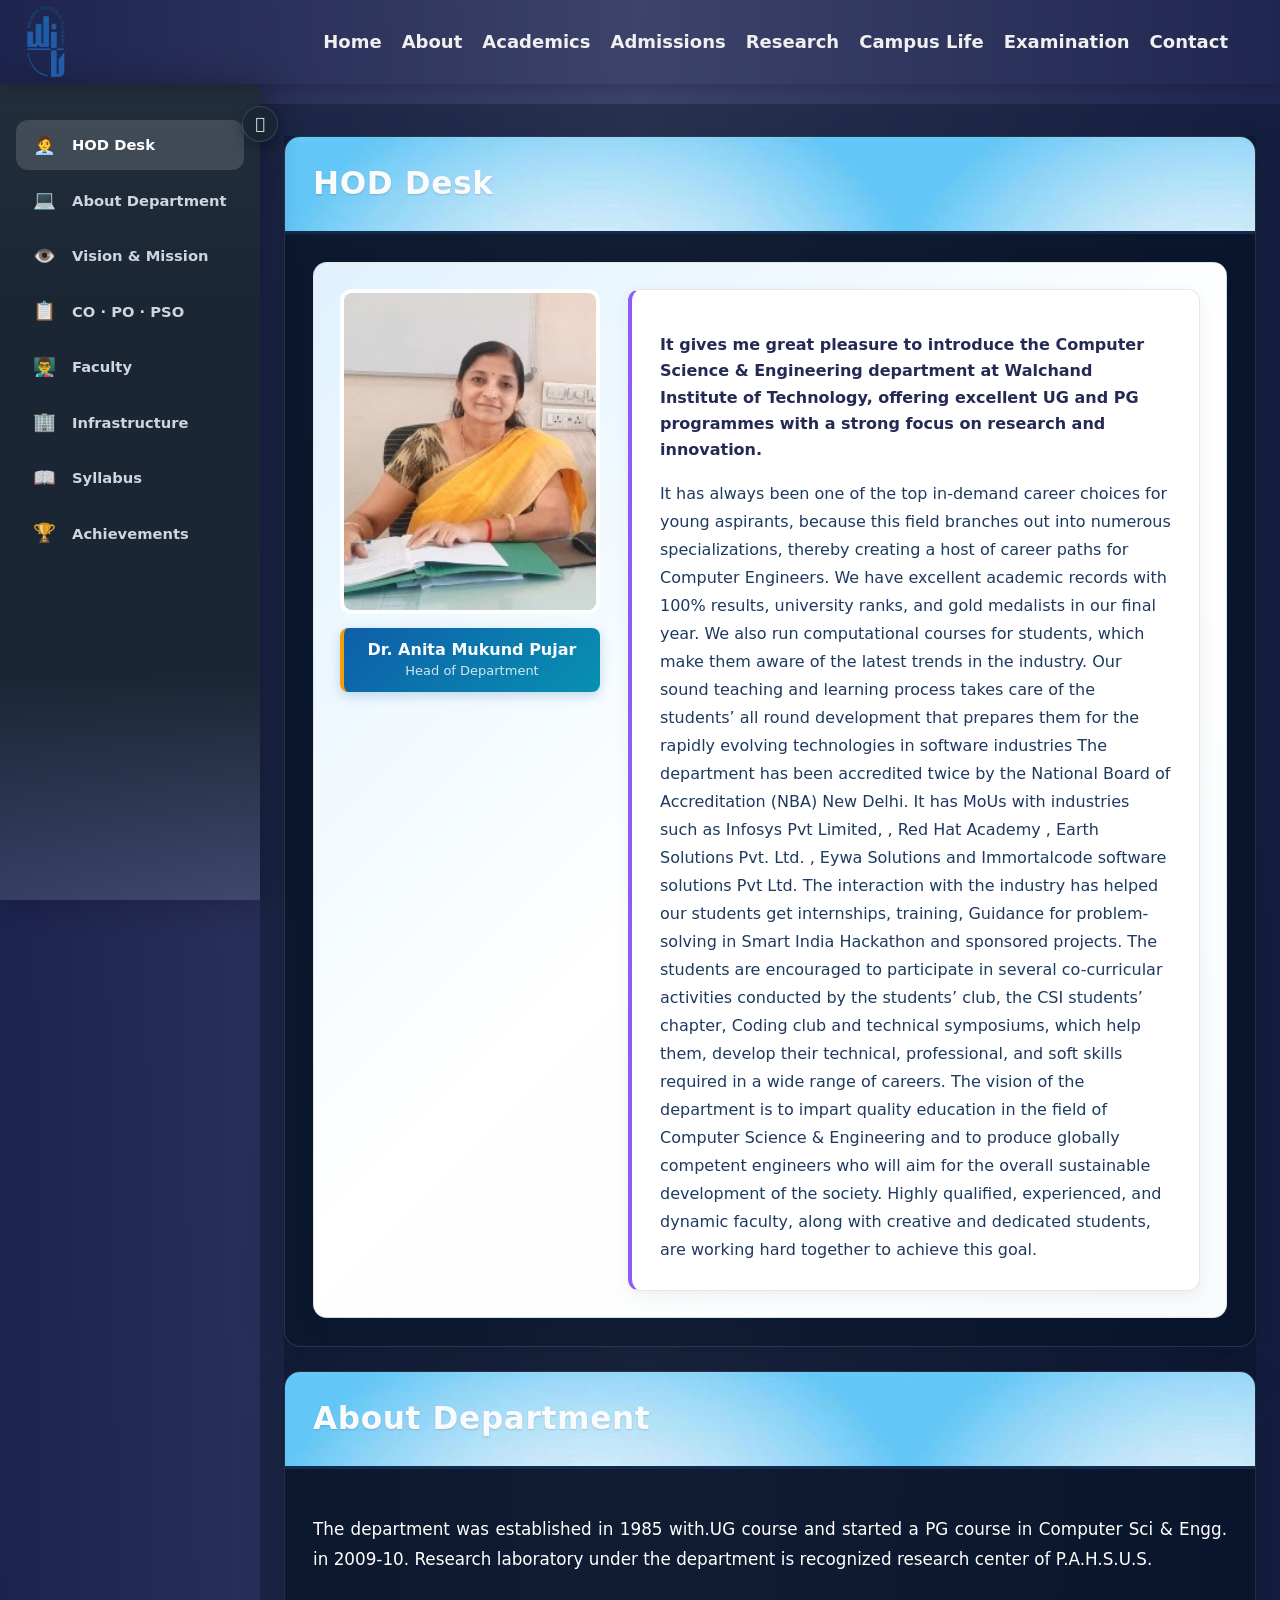
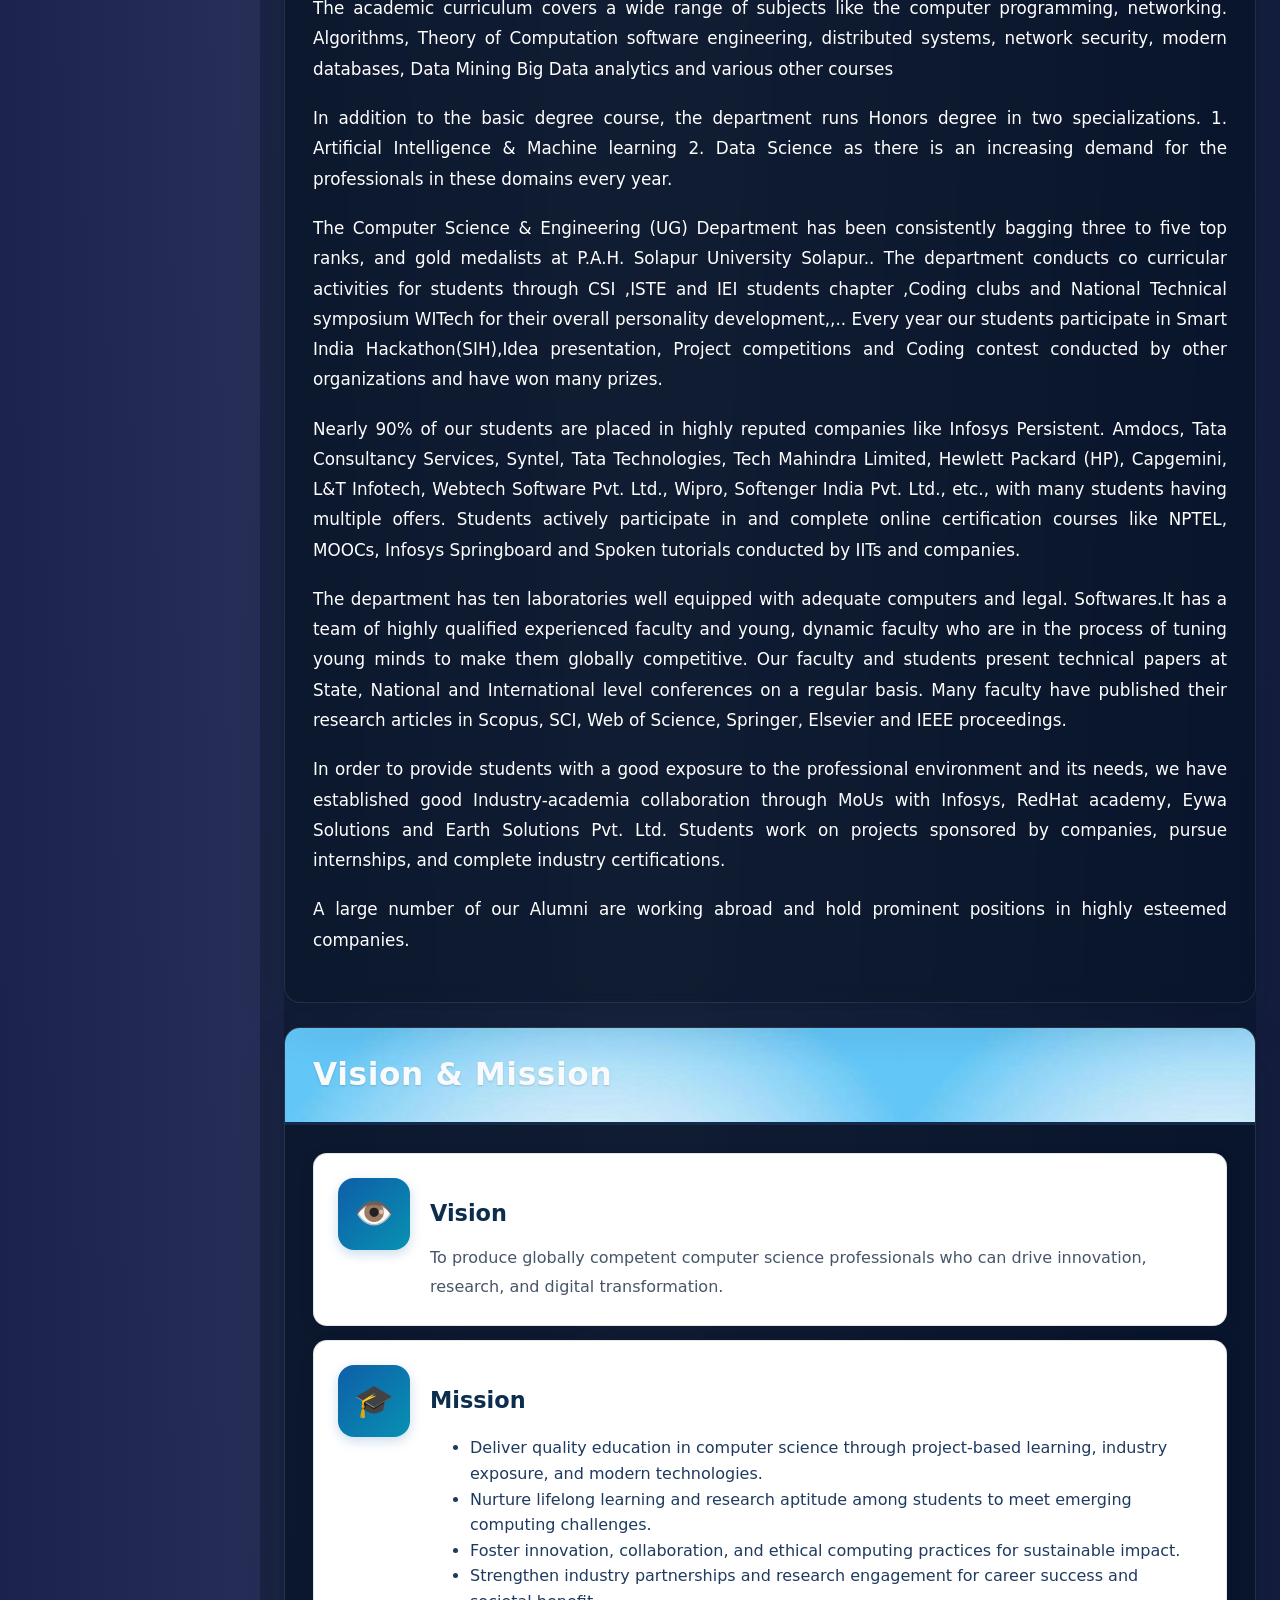
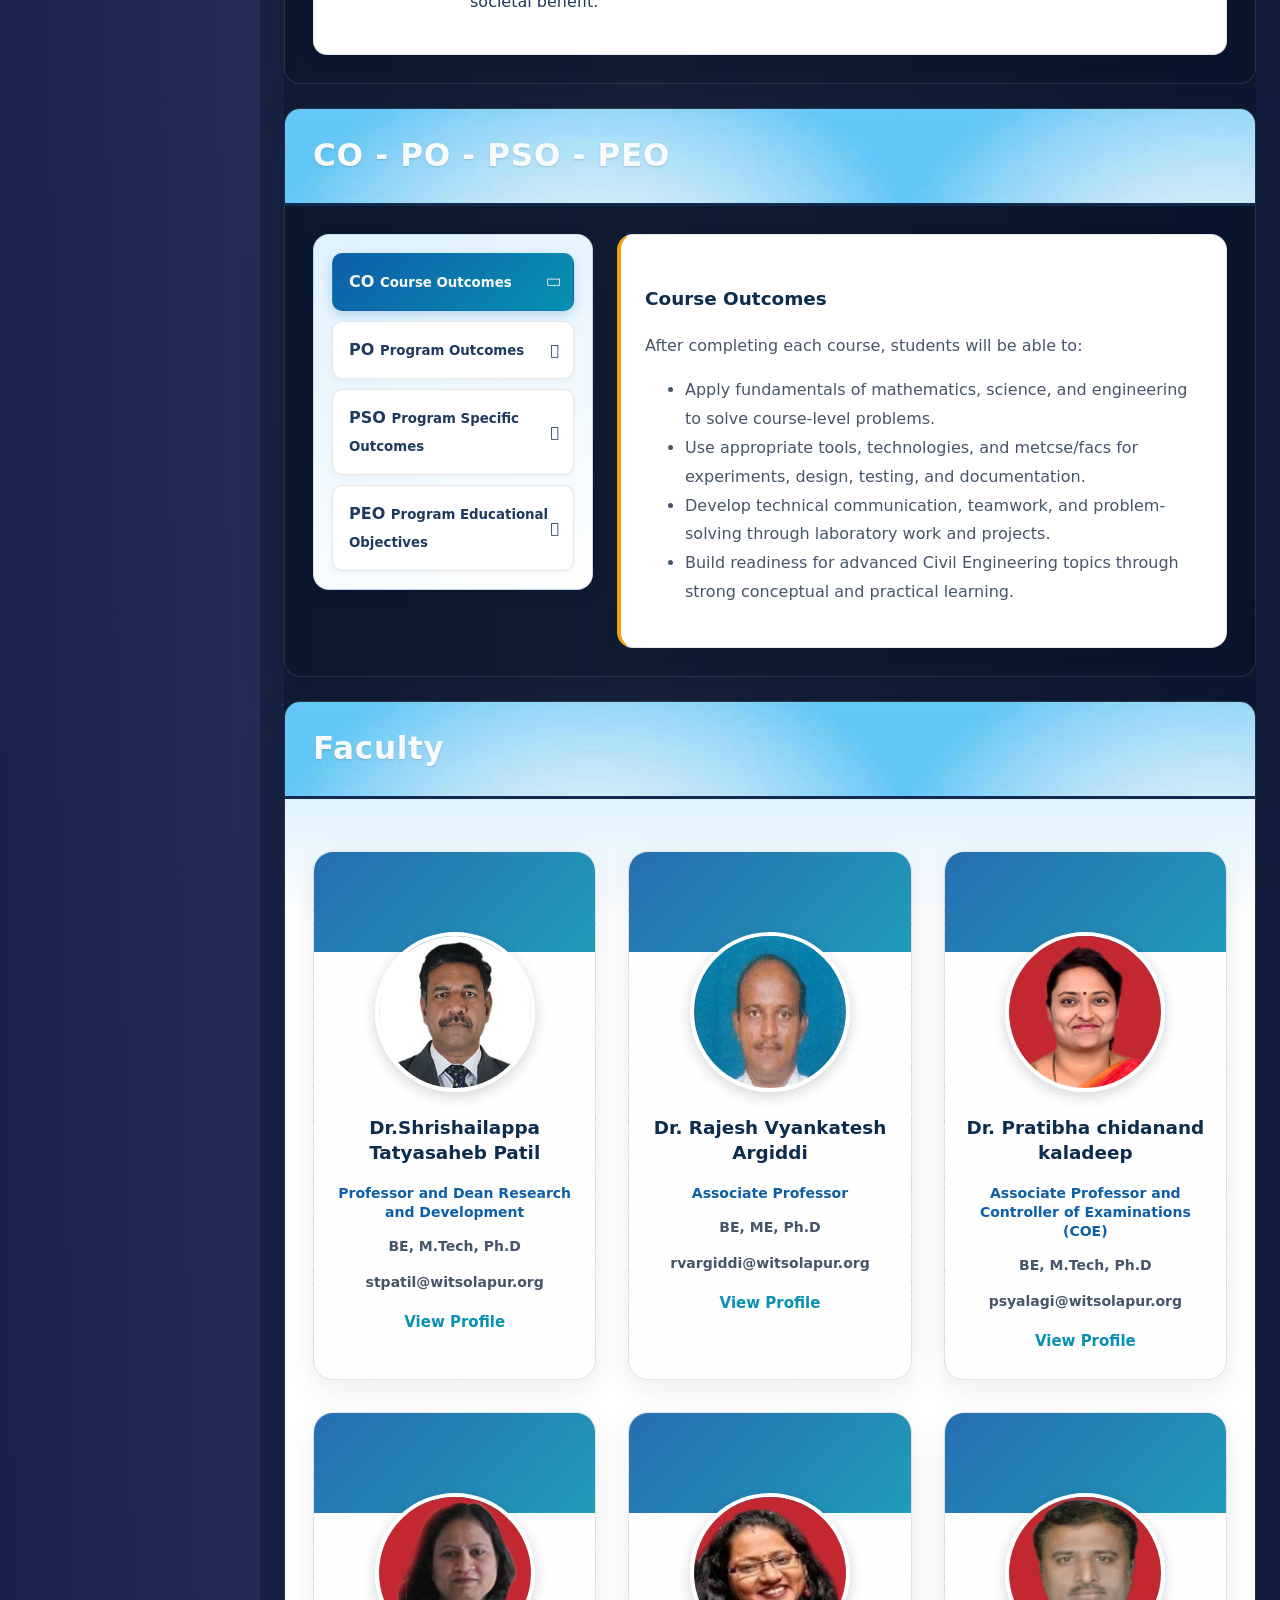
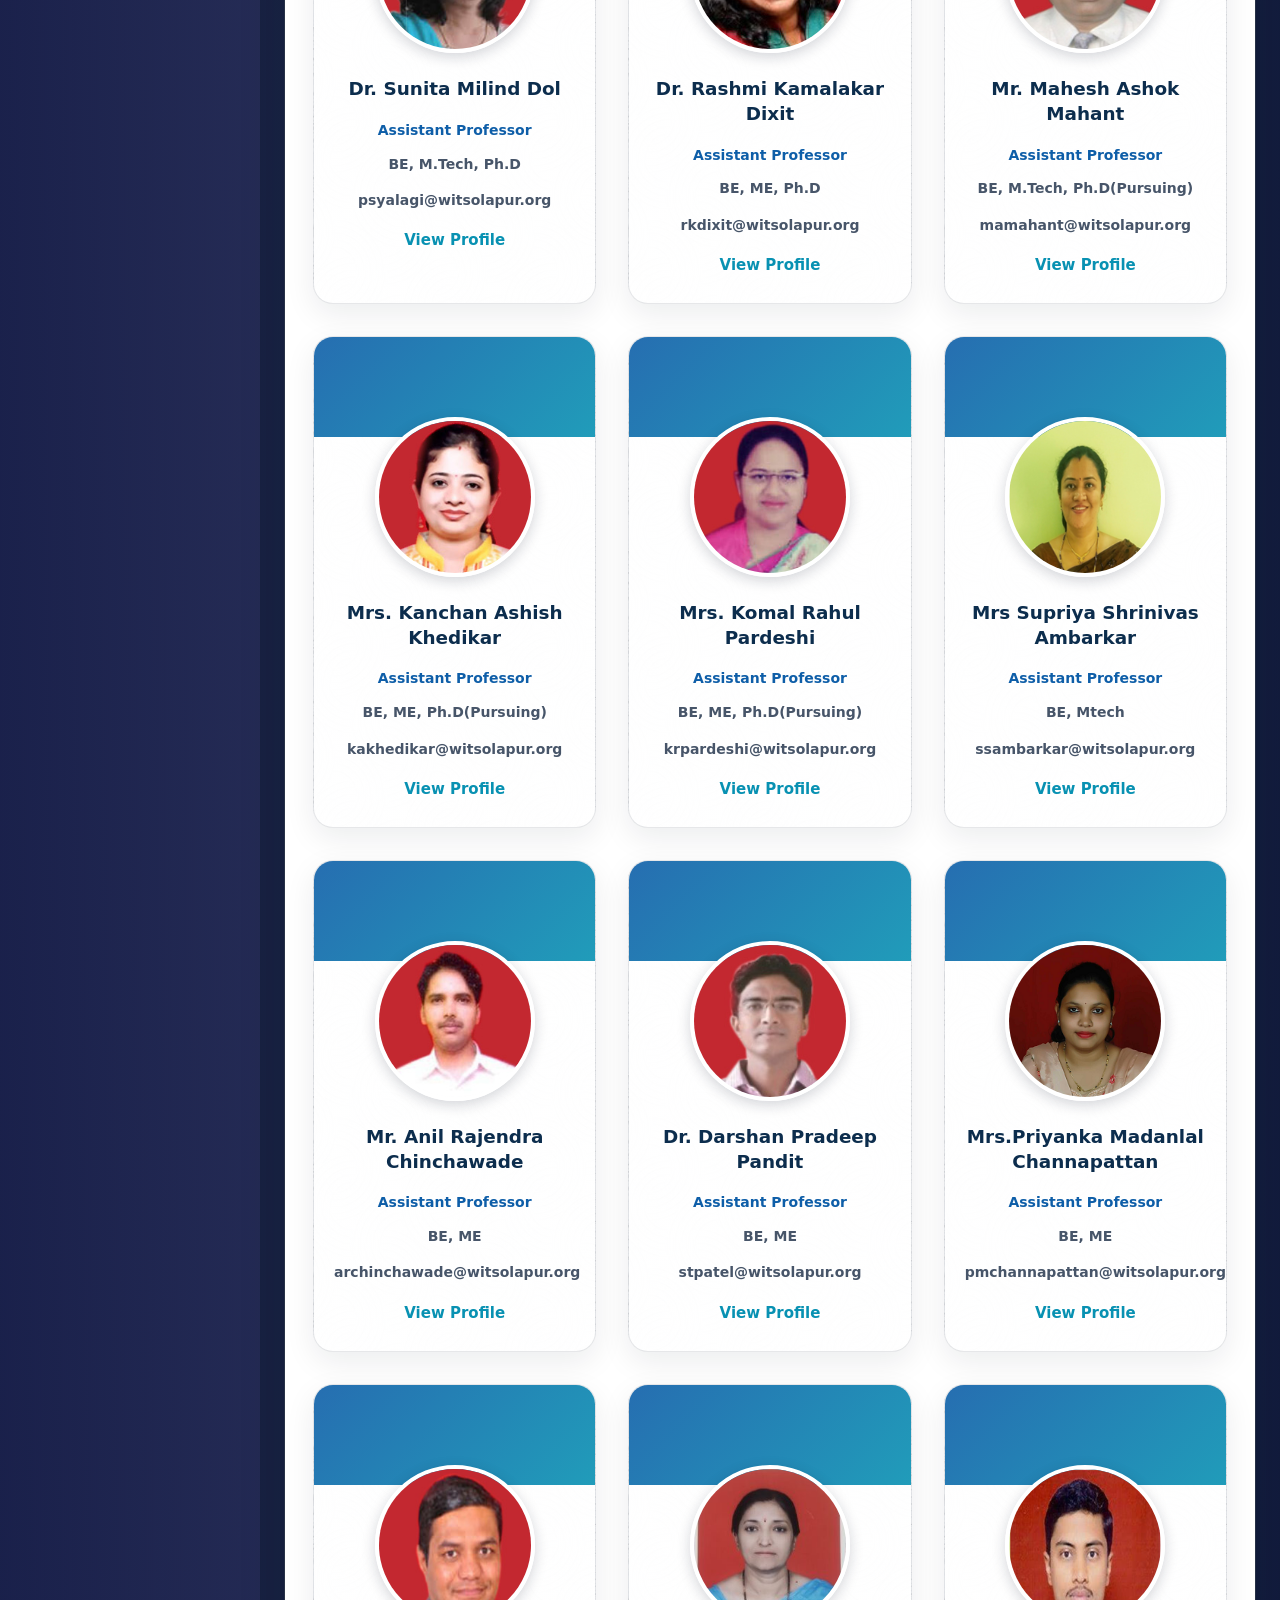
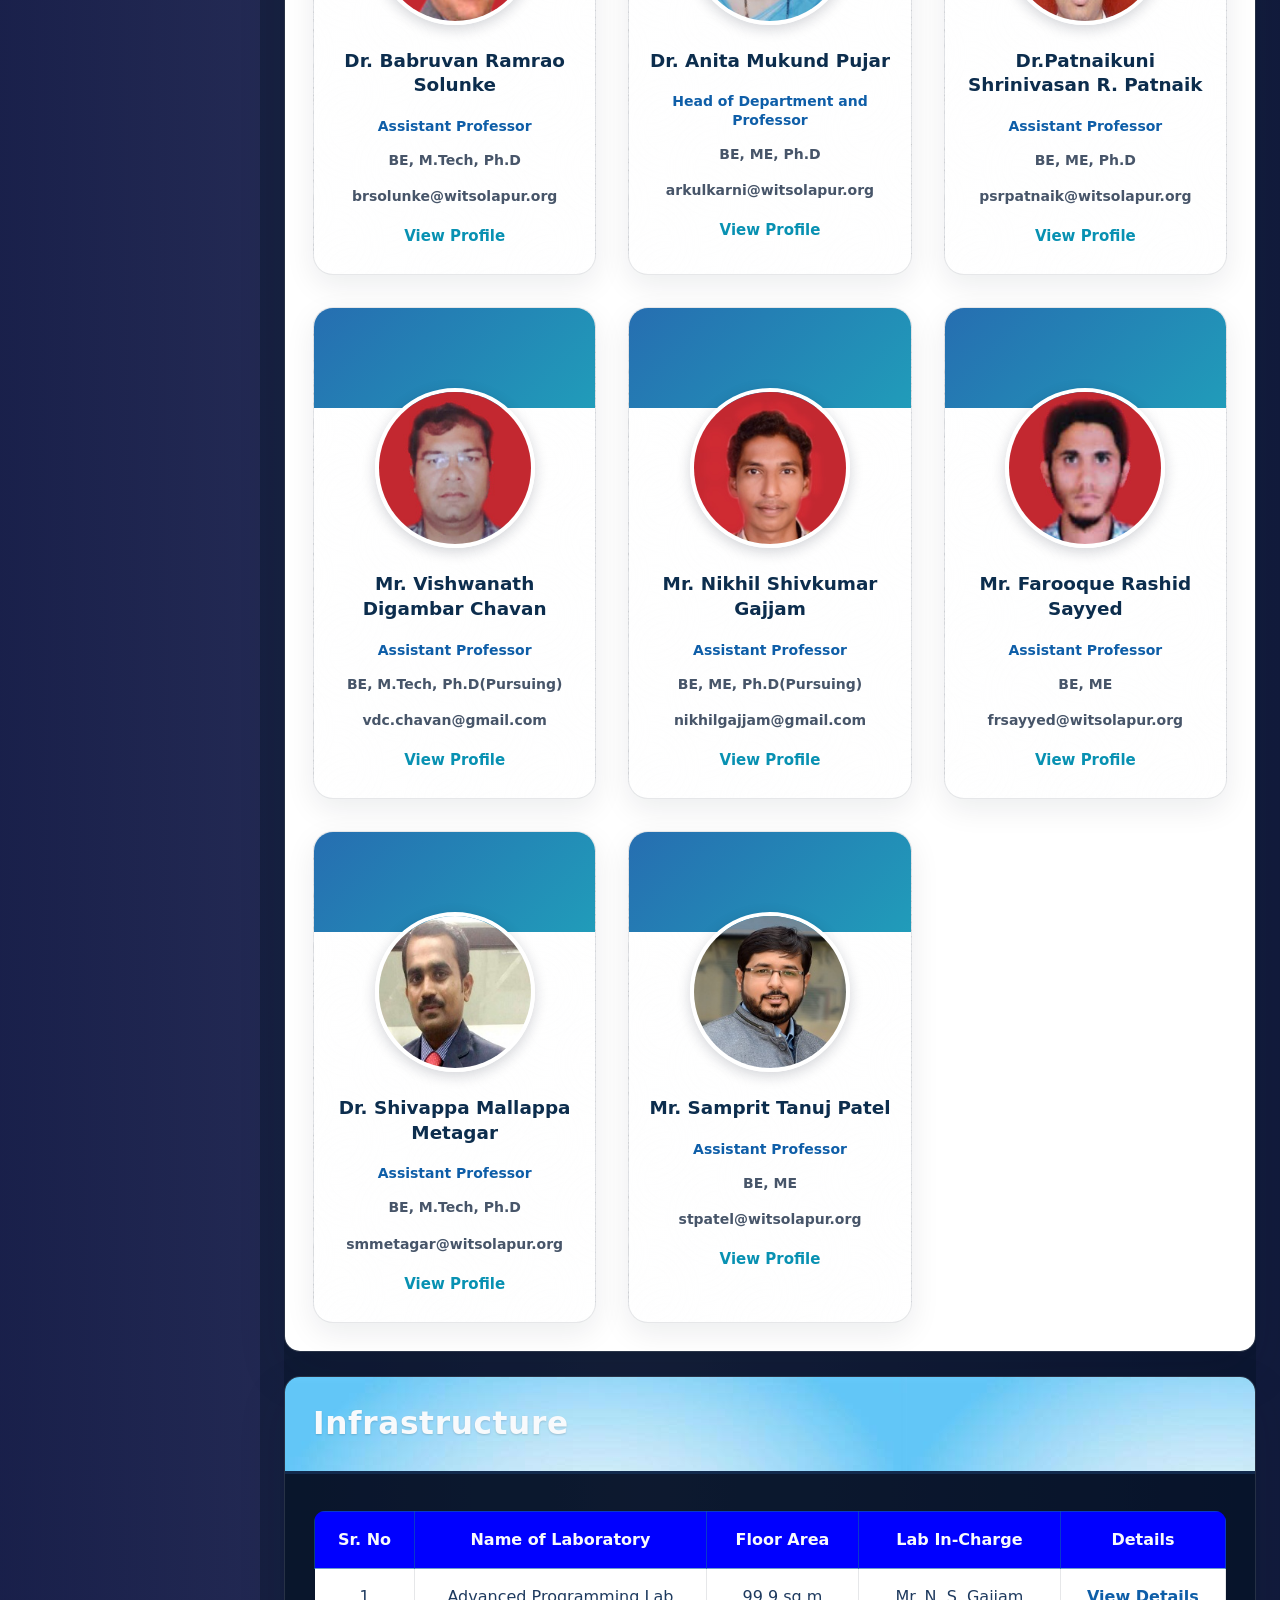
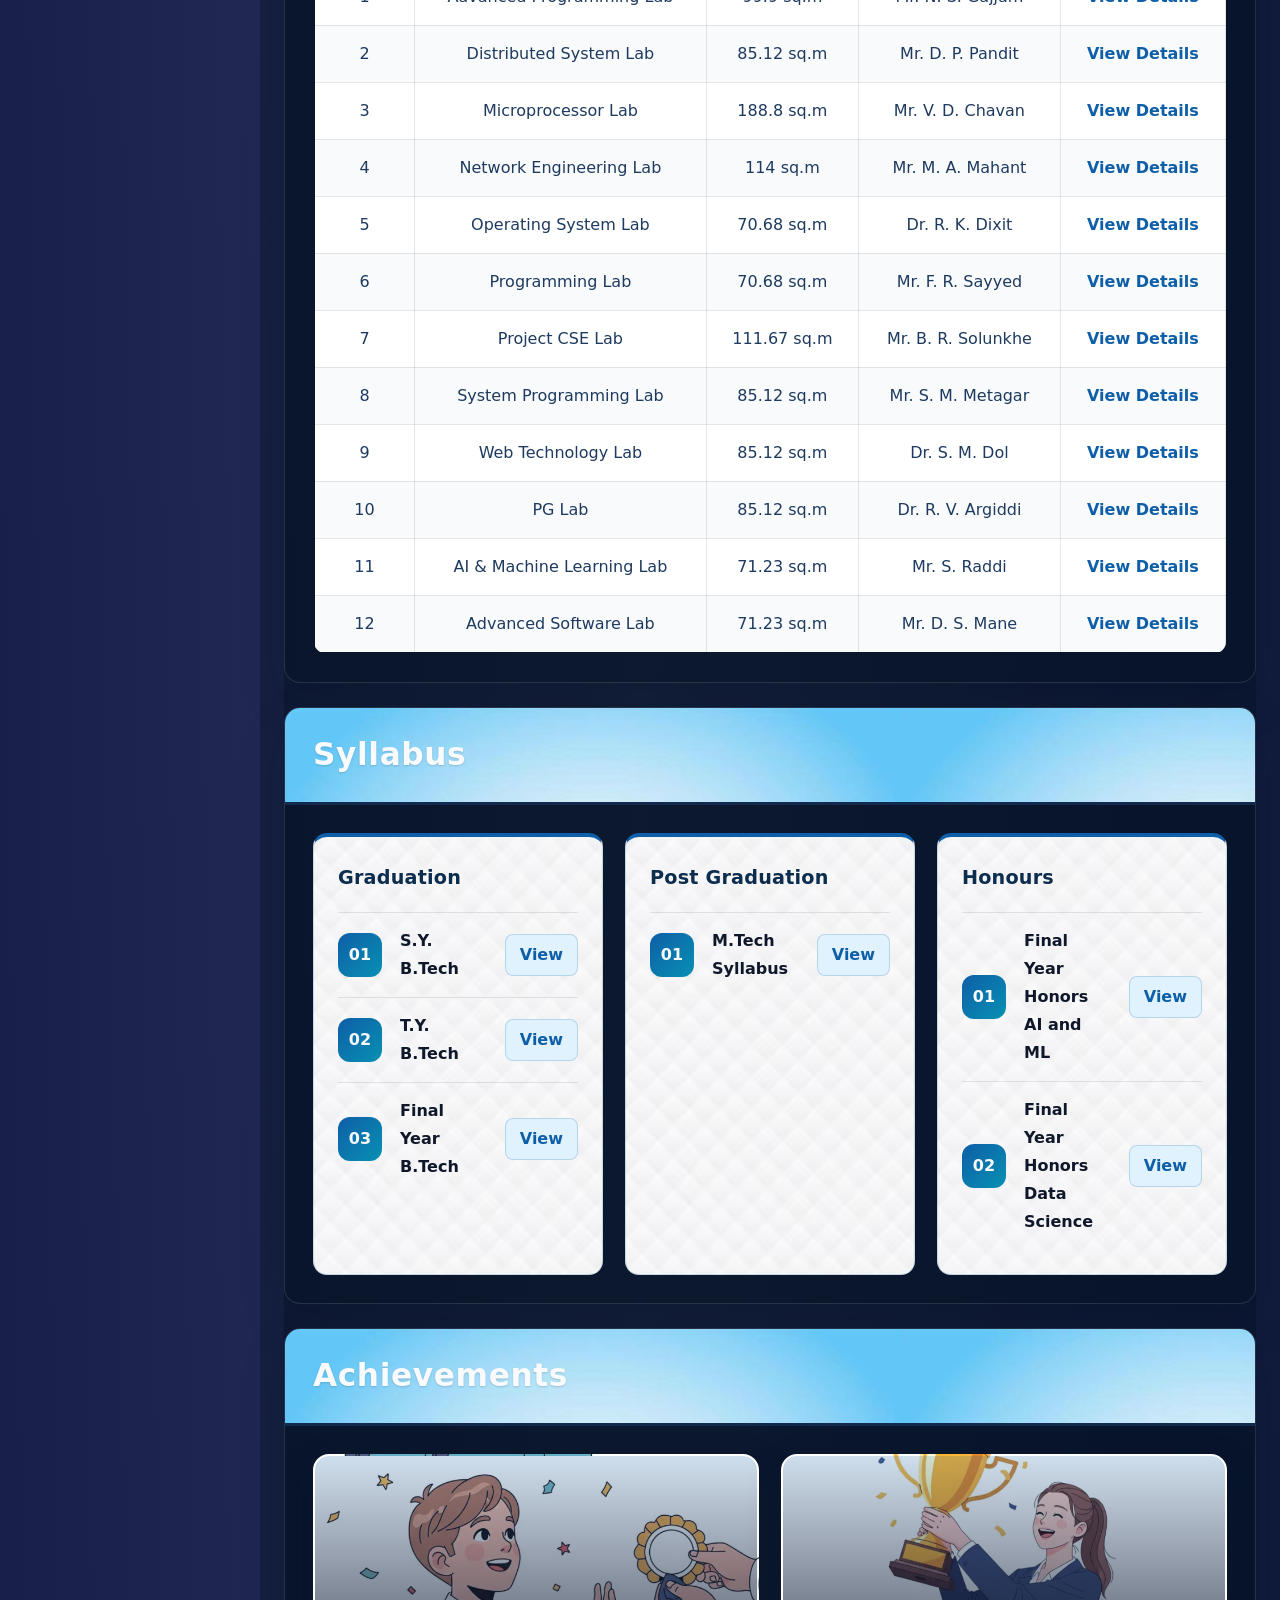
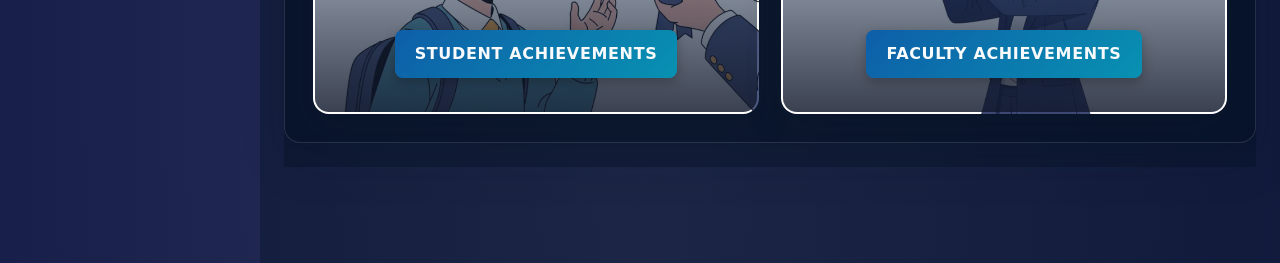
==== pages/cse.html @ d19ab786 "Update Website" ====
<!DOCTYPE html>
<html lang="en">

<head>
  <meta charset="UTF-8">
  <meta name="viewport" content="width=device-width, initial-scale=1.0">
  <title>Computer Science & Engineering | WIT Solapur</title>
  <link rel="stylesheet" href="../assets/css/main.css">
  <link rel="stylesheet" href="../assets/css/branch.css">
  <link rel="stylesheet" href="https://cdnjs.cloudflare.com/ajax/libs/font-awesome/6.5.0/css/all.min.css">
</head>

<body class="dept-page" data-department="cse">

  <!-- --- Header --- -->
  <header class="site-header site-header--dept" id="siteHeader">
    <nav class="navbar" aria-label="Main navigation">
      <a class="brand" href="../index.html" aria-label="WIT home">
        <img src="../assets/images/brand/logo.png" alt="Walchand Institute of Technology logo">
      </a>

      <button class="menu-toggle dept-sidebar-toggle" id="menuToggle" type="button" aria-label="Toggle navigation"
        aria-expanded="false">
        <span></span>
        <span></span>
        <span></span>
      </button>

      <ul class="nav-list dept-nav-links" id="navList">
        <li><a class="nav-link" href="../index.html">Home</a></li>
        <li><button class="nav-link menu-trigger" type="button" data-menu="about">About</button></li>
        <li><button class="nav-link menu-trigger" type="button" data-menu="academics">Academics</button></li>
        <li><button class="nav-link menu-trigger" type="button" data-menu="admissions">Admissions</button></li>
        <li><button class="nav-link menu-trigger" type="button" data-menu="research">Research</button></li>
        <li><button class="nav-link menu-trigger" type="button" data-menu="campus">Campus Life</button></li>
        <li><button class="nav-link menu-trigger" type="button" data-menu="examination">Examination</button></li>
        <li><button class="nav-link menu-trigger" type="button" data-menu="contact">Contact</button></li>
      </ul>
    </nav>

    <div class="mega-menu" id="megaMenu" aria-hidden="true"></div>
  </header>

  <!-- --- Layout --- -->
  <div class="dept-layout">
    <!-- Main Content -->
    <div class="main-content">

      <!-- -- cse/fac DESK -- -->
      <section id="hod-desk" class="content-section">
        <div class="section-header">
          <h1>HOD Desk</h1>
        </div>
        <div class="section-body hod-desk-body">
          <div class="hod-profile">
            <aside class="hod-photo-panel">
              <img src="../assets/images/faculty/csehod.jpg" alt="Head of Department" class="hod-photo">
              <div class="hod-badge">
                <span class="hod-name">Dr. Anita Mukund Pujar</span>
                <span class="hod-role">Head of Department</span>
              </div>
            </aside>
            <article class="hod-message">
              <p class="hod-lead"><b>It gives me great pleasure to introduce the Computer Science & Engineering
                  department
                  at Walchand Institute of Technology, offering excellent UG and PG programmes with a strong focus on
                  research and innovation.</b></p>
              <span> It has always been one of the top in-demand career choices for young aspirants, because this field
                branches out into numerous specializations, thereby creating a host of career paths for Computer
                Engineers. We have excellent academic records with 100% results, university ranks, and gold medalists in
                our final year.
                We also run computational courses for students, which make them aware of the latest
                trends in the industry. Our sound teaching and learning process takes care of the students’ all round
                development that prepares them for the rapidly evolving technologies in software industries
                The department has been accredited twice by the National Board of Accreditation (NBA) New Delhi. It has
                MoUs with industries such as Infosys Pvt Limited, , Red Hat Academy , Earth Solutions Pvt. Ltd. , Eywa
                Solutions and Immortalcode software solutions Pvt Ltd. The interaction with the industry has helped our
                students get internships, training, Guidance for problem-solving in Smart India Hackathon and sponsored
                projects.
                The students are encouraged to participate in several co-curricular activities conducted by the
                students’ club, the CSI students’ chapter, Coding club and technical symposiums, which help them,
                develop their technical, professional, and soft skills required in a wide range of careers.
                The vision of the department is to impart quality education in the field of Computer Science &
                Engineering and to produce globally competent engineers who will aim for the overall sustainable
                development of the society. Highly qualified, experienced, and dynamic faculty, along with creative and
                dedicated students, are working hard together to achieve this goal.</span>
            </article>
          </div>
        </div>
      </section>

      <!-- -- ABOUT DEPARTMENT -- -->
      <section id="about-department" class="content-section">
        <div class="section-header">
          <h1>About Department</h1>
        </div>
        <div class="section-body about-content">
          <p>The department was established in 1985 with.UG course and started a PG course in Computer Sci & Engg. in 2009-10. Research laboratory under the department is recognized research center of P.A.H.S.U.S.</p>
          <p>The academic curriculum covers a wide range of subjects like the computer programming, networking. Algorithms, Theory of Computation software engineering, distributed systems, network security, modern databases, Data Mining Big Data analytics and various other courses</p>
          <p>In addition to the basic degree course, the department runs Honors degree in two specializations. 1. Artificial Intelligence & Machine learning 2. Data Science as there is an increasing demand for the professionals in these domains every year.</p>
          <p>The Computer Science & Engineering (UG) Department has been consistently bagging three to five top ranks, and gold medalists at P.A.H. Solapur University Solapur.. The department conducts co curricular activities for students through CSI ,ISTE and IEI students chapter ,Coding clubs and National Technical symposium WITech for their overall personality development,,.. Every year our students participate in Smart India Hackathon(SIH),Idea presentation, Project competitions and Coding contest conducted by other organizations and have won many prizes.</p>
          <p>Nearly 90% of our students are placed in highly reputed companies like Infosys Persistent. Amdocs, Tata Consultancy Services, Syntel, Tata Technologies, Tech Mahindra Limited, Hewlett Packard (HP), Capgemini, L&T Infotech, Webtech Software Pvt. Ltd., Wipro, Softenger India Pvt. Ltd., etc., with many students having multiple offers. Students actively participate in and complete online certification courses like NPTEL, MOOCs, Infosys Springboard and Spoken tutorials conducted by IITs and companies.</p>
          <p>The department has ten laboratories well equipped with adequate computers and legal. Softwares.It has a team of highly qualified experienced faculty and young, dynamic faculty who are in the process of tuning young minds to make them globally competitive. Our faculty and students present technical papers at State, National and International level conferences on a regular basis. Many faculty have published their research articles in Scopus, SCI, Web of Science, Springer, Elsevier and IEEE proceedings.</p>
          <p>In order to provide students with a good exposure to the professional environment and its needs, we have established good Industry-academia collaboration through MoUs with Infosys, RedHat academy, Eywa Solutions and Earth Solutions Pvt. Ltd. Students work on projects sponsored by companies, pursue internships, and complete industry certifications.</p>
          <p>A large number of our Alumni are working abroad and hold prominent positions in highly esteemed companies.</p>
        </div>
      </section>

      <!-- -- VISION & MISSION -- -->
      <section id="vision-mission" class="content-section">
        <div class="section-header">
          <h1>Vision &amp; Mission</h1>
        </div>
        <div class="vm-cards-container">

          <div class="vm-card">
            <div class="vm-icon">👁️</div>
            <div class="vm-card-content">
              <h2>Vision</h2>
              <p>To produce globally competent computer science professionals who can drive innovation, research, and
                digital transformation.</p>
            </div>
          </div>

          <div class="vm-card">
            <div class="vm-icon">🎓</div>
            <div class="vm-card-content">
              <h2>Mission</h2>
              <ul>
                <li>Deliver quality education in computer science through project-based learning, industry exposure, and modern technologies.</li>
                <li>Nurture lifelong learning and research aptitude among students to meet emerging computing challenges.</li>
                <li>Foster innovation, collaboration, and ethical computing practices for sustainable impact.</li>
                <li>Strengthen industry partnerships and research engagement for career success and societal benefit.</li>
              </ul>
            </div>
          </div>

        </div>
      </section>

      <!-- -- CO PO PSO PEO -- -->
      <section id="co-po-pso" class="content-section">
        <div class="section-header">
          <h1>CO - PO - PSO - PEO</h1>
        </div>
        <div class="section-body outcomes-body">
          <div class="outcomes-layout">

            <div class="outcomes-menu" role="tablist" aria-label="Outcomes navigation">
              <button class="outcome-tab active" type="button" data-target="co-panel" role="tab" aria-selected="true">
                <span>CO</span>
                <small>Course Outcomes</small>
                <i class="fa-solid fa-chevron-right tab-arrow" aria-hidden="true"></i>
              </button>
              <button class="outcome-tab" type="button" data-target="po-panel" role="tab" aria-selected="false">
                <span>PO</span>
                <small>Program Outcomes</small>
                <i class="fa-solid fa-chevron-right tab-arrow" aria-hidden="true"></i>
              </button>
              <button class="outcome-tab" type="button" data-target="pso-panel" role="tab" aria-selected="false">
                <span>PSO</span>
                <small>Program Specific Outcomes</small>
                <i class="fa-solid fa-chevron-right tab-arrow" aria-hidden="true"></i>
              </button>
              <button class="outcome-tab" type="button" data-target="peo-panel" role="tab" aria-selected="false">
                <span>PEO</span>
                <small>Program Educational Objectives</small>
                <i class="fa-solid fa-chevron-right tab-arrow" aria-hidden="true"></i>
              </button>
            </div>

            <div class="outcomes-details">
              <article class="outcome-panel active" id="co-panel" role="tabpanel">
                <h3>Course Outcomes</h3>
                <p>After completing each course, students will be able to:</p>
                <ul>
                  <li>Apply fundamentals of mathematics, science, and engineering to solve course-level problems.</li>
                  <li>Use appropriate tools, technologies, and metcse/facs for experiments, design, testing, and
                    documentation.</li>
                  <li>Develop technical communication, teamwork, and problem-solving through laboratory work and
                    projects.</li>
                  <li>Build readiness for advanced Civil Engineering topics through strong conceptual and practical
                    learning.</li>
                </ul>
              </article>

              <article class="outcome-panel" id="po-panel" role="tabpanel">
                <h3>Program Outcomes</h3>
                <p>Engineering graduates will be able to demonstrate:</p>
                <ol>
                  <li><strong>Engineering knowledge:</strong> Apply mathematics, science, and specialization knowledge
                    to solve complex problems.</li>
                  <li><strong>Problem analysis:</strong> Identify, formulate, and analyze complex engineering problems
                    using first principles.</li>
                  <li><strong>Design/development:</strong> Design solutions that meet specified needs with societal and
                    environmental considerations.</li>
                  <li><strong>Investigations:</strong> Use research-based knowledge and data analysis to provide valid
                    conclusions.</li>
                  <li><strong>Modern tool usage:</strong> Select and apply appropriate techniques, resources, and IT
                    tools.</li>
                  <li><strong>Engineer and society:</strong> Assess societal, health, safety, legal, and cultural
                    responsibilities.</li>
                  <li><strong>Sustainability:</strong> Understand the impact of solutions and the need for sustainable
                    development.</li>
                  <li><strong>Ethics:</strong> Apply ethical principles and commit to professional responsibilities.
                  </li>
                  <li><strong>Teamwork:</strong> Function effectively as an individual, team member, or leader in
                    multidisciplinary settings.</li>
                  <li><strong>Communication:</strong> Communicate effectively through reports, documentation, and
                    presentations.</li>
                  <li><strong>Project management:</strong> Apply engineering and management principles in
                    multidisciplinary environments.</li>
                  <li><strong>Life-long learning:</strong> Recognize the need for independent and continuing education.
                  </li>
                </ol>
              </article>

              <article class="outcome-panel" id="pso-panel" role="tabpanel">
                <h3>Program Specific Outcomes</h3>
                <ol>
                  <li>Apply principles of structural mechanics and geotechnical science to analyze and design civil
                    infrastructure.</li>
                  <li>Design sustainable water resource, transportation, and urban infrastructure systems with
                    environmental sensitivity.</li>
                  <li>Apply construction management metcse/facs, modern survey tools, and BIM technologies for project
                    planning and execution.</li>
                </ol>
              </article>

              <article class="outcome-panel" id="peo-panel" role="tabpanel">
                <h3>Program Educational Objectives</h3>
                <p>Graduates will:</p>
                <ol>
                  <li>Exhibit strong foundational knowledge and technical skills in Civil Engineering for successful
                    professional careers, higher studies, and research.</li>
                  <li>Demonstrate capabilities to understand and resolve societal infrastructure challenges through
                    systematic problem-solving.</li>
                  <li>Remain sensitive to ethical, societal, and environmental responsibilities as engineering
                    professionals, committed to lifelong learning.</li>
                </ol>
              </article>
            </div>

          </div>
        </div>
      </section>

      <!-- -- FACULTY -- -->
      <section id="faculty" class="content-section">
        <div class="section-header">
          <h1>Faculty</h1>
        </div>
        <div class="section-body faculty-body">
          <div class="faculty-grid">
            <!-- Repeat as needed -->
            <div class="faculty-card">
              <img src="../assets/images/faculty/cse/fac1.jpg" alt="Faculty photo" class="faculty-photo">
              <h3>Dr.Shrishailappa Tatyasaheb Patil</h3>
              <h4>Professor and Dean Research and Development</h4>
              <p>BE, M.Tech, Ph.D</p>
              <p>stpatil@witsolapur.org</p>
              <a href="../assets/images/faculty/cse/fac1.pdf" target="_blank" rel="noopener">View Profile</a>
            </div>
            <div class="faculty-card">
              <img src="../assets/images/faculty/cse/fac2.jpg" alt="Faculty photo" class="faculty-photo">
              <h3>Dr. Rajesh Vyankatesh Argiddi</h3>
              <h4>Associate Professor</h4>
              <p>BE, ME, Ph.D</p>
              <p>rvargiddi@witsolapur.org</p>
              <a href="../assets/images/faculty/cse/fac2.pdf" target="_blank" rel="noopener">View Profile</a>
            </div>
            <div class="faculty-card">
              <img src="../assets/images/faculty/cse/fac3.jpg" alt="Faculty photo" class="faculty-photo">
              <h3>Dr. Pratibha chidanand kaladeep</h3>
              <h4>Associate Professor and Controller of Examinations (COE)</h4>
              <p>BE, M.Tech, Ph.D</p>
              <p>psyalagi@witsolapur.org</p>

              <a href="../assets/images/faculty/cse/fac3.pdf" target="_blank" rel="noopener">View Profile</a>
            </div>
            <div class="faculty-card">
              <img src="../assets/images/faculty/cse/fac4.jpg" alt="Faculty photo" class="faculty-photo">
              <h3>Dr. Sunita Milind Dol</h3>
              <h4>Assistant Professor</h4>
              <p>BE, M.Tech, Ph.D</p>
              <p>psyalagi@witsolapur.org</p>
              <a href="../assets/images/faculty/cse/fac4.pdf" target="_blank" rel="noopener">View Profile</a>
            </div>
            <div class="faculty-card">
              <img src="../assets/images/faculty/cse/fac5.jpg" alt="Faculty photo" class="faculty-photo">
              <h3>Dr. Rashmi Kamalakar Dixit</h3>
              <h4>Assistant Professor</h4>
              <p>BE, ME, Ph.D</p>
              <p>rkdixit@witsolapur.org</p>
              <a href="../assets/images/faculty/cse/fac5.pdf" target="_blank" rel="noopener">View Profile</a>
            </div>
            <div class="faculty-card">
              <img src="../assets/images/faculty/cse/fac6.jpg" alt="Faculty photo" class="faculty-photo">
              <h3>Mr. Mahesh Ashok Mahant</h3>
              <h4>Assistant Professor</h4>
              <p>BE, M.Tech, Ph.D(Pursuing)</p>
              <p>mamahant@witsolapur.org</p>
              <a href="../assets/images/faculty/cse/fac6.pdf" target="_blank" rel="noopener">View Profile</a>
            </div>
            <div class="faculty-card">
              <img src="../assets/images/faculty/cse/fac7.jpg" alt="Faculty photo" class="faculty-photo">
              <h3>Mrs. Kanchan Ashish Khedikar</h3>
              <h4>Assistant Professor</h4>
              <p>BE, ME, Ph.D(Pursuing)</p>
              <p>kakhedikar@witsolapur.org </p>
              <a href="../assets/images/faculty/cse/fac7.pdf" target="_blank" rel="noopener">View Profile</a>
            </div>
            <div class="faculty-card">
              <img src="../assets/images/faculty/cse/fac8.jpg" alt="Faculty photo" class="faculty-photo">
              <h3>Mrs. Komal Rahul Pardeshi</h3>
              <h4>Assistant Professor</h4>
              <p>BE, ME, Ph.D(Pursuing)</p>
              <p>krpardeshi@witsolapur.org</p>
              <a href="../assets/images/faculty/cse/fac8.pdf" target="_blank" rel="noopener">View Profile</a>
            </div>
            <div class="faculty-card">
              <img src="../assets/images/faculty/cse/fac9.jpg" alt="Faculty photo" class="faculty-photo">
              <h3>Mrs Supriya Shrinivas Ambarkar</h3>
              <h4>Assistant Professor</h4>
              <p>BE, Mtech</p>
              <p>ssambarkar@witsolapur.org</p>
              <a href="../assets/images/faculty/cse/fac9.pdf" target="_blank" rel="noopener">View Profile</a>
            </div>
            <div class="faculty-card">
              <img src="../assets/images/faculty/cse/fac10.jpg" alt="Faculty photo" class="faculty-photo">
              <h3>Mr. Anil Rajendra Chinchawade</h3>
              <h4>Assistant Professor</h4>
              <p>BE, ME</p>
              <p> archinchawade@witsolapur.org</p>
              <a href="../assets/images/faculty/cse/fac10.pdf" target="_blank" rel="noopener">View Profile</a>
            </div>
            <div class="faculty-card">
              <img src="../assets/images/faculty/cse/fac11.jpg" alt="Faculty photo" class="faculty-photo">
              <h3>Dr. Darshan Pradeep Pandit</h3>
              <h4>Assistant Professor</h4>
              <p>BE, ME</p>
              <p> stpatel@witsolapur.org</p>
              <a href="../assets/images/faculty/cse/fac11.pdf" target="_blank" rel="noopener">View Profile</a>
            </div>
            <div class="faculty-card">
              <img src="../assets/images/faculty/cse/fac12.jpg" alt="Faculty photo" class="faculty-photo">
              <h3>Mrs.Priyanka Madanlal Channapattan</h3>
              <h4>Assistant Professor</h4>
              <p>BE, ME</p>
              <p>pmchannapattan@witsolapur.org</p>
              <a href="../assets/images/faculty/cse/fac12.pdf" target="_blank" rel="noopener">View Profile</a>
            </div>
           
            <div class="faculty-card">
              <img src="../assets/images/faculty/cse/fac16.jpg" alt="Faculty photo" class="faculty-photo">
              <h3>Dr. Babruvan Ramrao Solunke</h3>
              <h4>Assistant Professor</h4>
              <p>BE,  M.Tech, Ph.D</p>
              <p>brsolunke@witsolapur.org</p>
              <a href="../assets/images/faculty/cse/fac16.pdf" target="_blank" rel="noopener">View Profile</a>
            </div>
            <div class="faculty-card">
              <img src="../assets/images/faculty/cse/fac13.jpeg" alt="Faculty photo" class="faculty-photo">
              <h3>Dr. Anita Mukund Pujar</h3>
              <h4>Head of Department and Professor</h4>
              <p>BE, ME, Ph.D</p>
              <p>arkulkarni@witsolapur.org</p>
              <a href="../assets/images/faculty/cse/fac13.pdf" target="_blank" rel="noopener">View Profile</a>
            </div>
            <div class="faculty-card">
              <img src="../assets/images/faculty/cse/fac14.jpg" alt="Faculty photo" class="faculty-photo">
              <h3>Dr.Patnaikuni Shrinivasan R. Patnaik</h3>
              <h4>Assistant Professor</h4>
              <p>BE, ME, Ph.D</p>
              <p>psrpatnaik@witsolapur.org</p>
              <a href="../assets/images/faculty/cse/fac14.pdf" target="_blank" rel="noopener">View Profile</a>
            </div>
            <div class="faculty-card">
              <img src="../assets/images/faculty/cse/fac15.jpg" alt="Faculty photo" class="faculty-photo">
              <h3>Mr. Vishwanath Digambar Chavan</h3>
              <h4>Assistant Professor</h4>
              <p>BE, M.Tech, Ph.D(Pursuing)</p>
              <p>vdc.chavan@gmail.com </p>
              <a href="../assets/images/faculty/cse/fac15.pdf" target="_blank" rel="noopener">View Profile</a>
            </div>
            <div class="faculty-card">
              <img src="../assets/images/faculty/cse/fac17.jpg" alt="Faculty photo" class="faculty-photo">
              <h3>Mr. Nikhil Shivkumar Gajjam</h3>
              <h4>Assistant Professor</h4>
              <p>BE, ME, Ph.D(Pursuing)</p>
              <p>nikhilgajjam@gmail.com</p>
              <a href="../assets/images/faculty/cse/fac17.pdf" target="_blank" rel="noopener">View Profile</a>
            </div>
            <div class="faculty-card">
              <img src="../assets/images/faculty/cse/fac18.jpg" alt="Faculty photo" class="faculty-photo">
              <h3>Mr. Farooque Rashid Sayyed</h3>
              <h4>Assistant Professor</h4>
              <p>BE, ME</p>
              <p>frsayyed@witsolapur.org</p>
              <a href="../assets/images/faculty/cse/fac18.pdf" target="_blank" rel="noopener">View Profile</a>
            </div>
            <div class="faculty-card">
              <img src="../assets/images/faculty/cse/fac19.jpg" alt="Faculty photo" class="faculty-photo">
              <h3>Dr. Shivappa Mallappa Metagar</h3>
              <h4>Assistant Professor</h4>
              <p>BE, M.Tech, Ph.D</p>
              <p>smmetagar@witsolapur.org</p>
              <a href="../assets/images/faculty/cse/fac19.pdf" target="_blank" rel="noopener">View Profile</a>
            </div>
            <div class="faculty-card">
              <img src="../assets/images/faculty/cse/fac20.jpg" alt="Faculty photo" class="faculty-photo">
              <h3>Mr. Samprit Tanuj Patel</h3>
              <h4>Assistant Professor</h4>
              <p>BE, ME</p>
              <p>stpatel@witsolapur.org</p>
              <a href="../assets/images/faculty/cse/fac20.pdf" target="_blank" rel="noopener">View Profile</a>
            </div>
          </div>
        </div>
      </section>

      <!-- -- INFRASTRUCTURE -- -->
      <section id="infrastructure" class="content-section">
        <div class="section-header">
          <h1>Infrastructure</h1>
        </div>
        <div class="section-body infrastructure-body">
          <div class="infra-table-wrap">
            <table class="infra-table" style="width:100%">
              <thead style="padding:2px">
                <tr>
                  <th>Sr. No</th>
                  <th>Name of Laboratory</th>
                  <th>Floor Area</th>
                  <th>Lab In-Charge</th>
                  <th>Details</th>
                </tr>
              </thead>
              <tbody>
                <tr>
                  <td>1</td>
                  <td>Advanced Programming Lab</td>
                  <td>99.9 sq.m</td>
                  <td>Mr. N. S. Gajjam</td>
                  <td><a href="../assets/documents/APL.pdf" target="_blank">View Details</a></td>
                </tr>

                <tr>
                  <td>2</td>
                  <td>Distributed System Lab</td>
                  <td>85.12 sq.m</td>
                  <td>Mr. D. P. Pandit</td>
                  <td><a href="../assets/documents/labs/DS.pdf" target="_blank">View Details</a></td>
                </tr>

                <tr>
                  <td>3</td>
                  <td>Microprocessor Lab</td>
                  <td>188.8 sq.m</td>
                  <td>Mr. V. D. Chavan</td>
                  <td><a href="../assets/documents/labs/MP.pdf" target="_blank">View Details</a></td>
                </tr>

                <tr>
                  <td>4</td>
                  <td>Network Engineering Lab</td>
                  <td>114 sq.m</td>
                  <td>Mr. M. A. Mahant</td>
                  <td><a href="../assets/documents/labs/NE.pdf" target="_blank">View Details</a></td>
                </tr>

                <tr>
                  <td>5</td>
                  <td>Operating System Lab</td>
                  <td>70.68 sq.m</td>
                  <td>Dr. R. K. Dixit</td>
                  <td><a href="../assets/documents/labs/OS.pdf" target="_blank">View Details</a></td>
                </tr>

                <tr>
                  <td>6</td>
                  <td>Programming Lab</td>
                  <td>70.68 sq.m</td>
                  <td>Mr. F. R. Sayyed</td>
                  <td><a href="../assets/documents/labs/PL.pdf" target="_blank">View Details</a></td>
                </tr>

                <tr>
                  <td>7</td>
                  <td>Project CSE Lab</td>
                  <td>111.67 sq.m</td>
                  <td>Mr. B. R. Solunkhe</td>
                  <td><a href="../assets/documents/labs/Project.pdf" target="_blank">View Details</a></td>
                </tr>

                <tr>
                  <td>8</td>
                  <td>System Programming Lab</td>
                  <td>85.12 sq.m</td>
                  <td>Mr. S. M. Metagar</td>
                  <td><a href="../assets/documents/labs/SL.pdf" target="_blank">View Details</a></td>
                </tr>

                <tr>
                  <td>9</td>
                  <td>Web Technology Lab</td>
                  <td>85.12 sq.m</td>
                  <td>Dr. S. M. Dol</td>
                  <td><a href="../assets/documents/labs/WT.pdf" target="_blank">View Details</a></td>
                </tr>

                <tr>
                  <td>10</td>
                  <td>PG Lab</td>
                  <td>85.12 sq.m</td>
                  <td>Dr. R. V. Argiddi</td>
                  <td><a href="../assets/documents/labs/PG.pdf" target="_blank">View Details</a></td>
                </tr>

                <tr>
                  <td>11</td>
                  <td>AI &amp; Machine Learning Lab</td>
                  <td>71.23 sq.m</td>
                  <td>Mr. S. Raddi</td>
                  <td><a href="../assets/documents/labs/AIML.pdf" target="_blank">View Details</a></td>
                </tr>

                <tr>
                  <td>12</td>
                  <td>Advanced Software Lab</td>
                  <td>71.23 sq.m</td>
                  <td>Mr. D. S. Mane</td>
                  <td><a href="../assets/documents/labs/AS.pdf" target="_blank">View Details</a></td>
                </tr>
              </tbody>
            </table>
          </div>
        </div>
      </section>

      <!-- -- SYLLABUS -- -->
      <section id="syllabus" class="content-section">
        <div class="section-header">
          <h1>Syllabus</h1>
        </div>
        <div class="section-body syllabus-body">
          <div class="syllabus-columns">

            <article class="syllabus-category-card">
              <h2>Graduation</h2>
              <div class="syllabus-row">
                <span class="syllabus-number">01</span>
                <h3>S.Y. B.Tech</h3>
                <a href="../assets/documents/syllabus/SYB.pdf" target="_blank" rel="noopener">View</a>
              </div>
              <div class="syllabus-row">
                <span class="syllabus-number">02</span>
                <h3>T.Y. B.Tech</h3>
                <a href="../assets/documents/syllabus/TYB.pdf" target="_blank" rel="noopener">View</a>
              </div>
              <div class="syllabus-row">
                <span class="syllabus-number">03</span>
                <h3>Final Year B.Tech</h3>
                <a href="../assets/documents/syllabus/FYB.pdf" target="_blank" rel="noopener">View</a>
              </div>
            </article>

            <article class="syllabus-category-card">
              <h2>Post Graduation</h2>
              <div class="syllabus-row">
                <span class="syllabus-number">01</span>
                <h3>M.Tech Syllabus</h3>
                <a href="../assets/documents/syllabus/MT.pdf" target="_blank" rel="noopener">View</a>
              </div>
            </article>

            <article class="syllabus-category-card">
              <h2>Honours</h2>
              <div class="syllabus-row">
                <span class="syllabus-number">01</span>
                <h3>Final Year Honors AI and ML</h3>
                <a href="../assets/documents/syllabus/FYAIML.pdf" target="_blank" rel="noopener">View</a>
              </div>
              <div class="syllabus-row">
                <span class="syllabus-number">02</span>
                <h3>Final Year Honors Data Science</h3>
                <a href="../assets/documents/syllabus/FYDS.pdf" target="_blank" rel="noopener">View</a>
              </div>
            </article>

          </div>
        </div>
      </section>

      <!-- -- ACHIEVEMENTS -- -->
      <section id="achievements" class="content-section">
        <div class="section-header">
          <h1>Achievements</h1>
        </div>
        <div class="section-body achievements-body">
          <div class="achievement-card-grid">
            <a href="../assets/documents/achievements/stu.pdf" class="achievement-card student-achievement-card"
              target="_blank" rel="noopener">
              <span>Student Achievements</span>
            </a>
            <a href="../assets/documents/achievements/fac.pdf" class="achievement-card teacher-achievement-card"
              target="_blank" rel="noopener">
              <span>Faculty Achievements</span>
            </a>
          </div>
        </div>
      </section>

    </div><!-- /main-content -->
  </div><!-- /dept-layout -->

  <script src="../assets/js/dept-nav.js"></script>
  <script src="../assets/js/main.js"></script>
</body>

</html>
---- assets/css/main.css ----
:root {
  --navy-950: #111844;
  --navy-900: #4B5694;
  --navy-800: #4B5694;
  --navy-700: #7288AE;
  --sky: #ffffff;
  --sky-soft: #EAE0CF;
  --cyan: #7288AE;
  --white: #ffffff;
  --ink: #111844;
  --muted: #4B5694;
  --line: rgba(17, 24, 68, 0.18);
  --light-line: #EAE0CF;
  --soft: #F5F0E8;
  --glass: rgba(26, 36, 86, 0.54);
  --shadow: 0 24px 80px rgba(17, 24, 68, 0.22);
}

* {
  box-sizing: border-box;
}
main {
  background: #021130;
}
html {
  scroll-behavior: smooth;
}

body {
  margin: 0;
  font-family: Inter, ui-sans-serif, system-ui, -apple-system, BlinkMacSystemFont, "Segoe UI", Arial, sans-serif;
  color: var(--ink);
  background:
    linear-gradient(rgba(255, 255, 255, 0.94), rgba(255, 255, 255, 0.96)),
    url("../images/campus/campus-bg.png") center top / cover fixed;
  line-height: 1.6;
  overflow-x: hidden;
}

body.menu-open {
  overflow: hidden;
}

img {
  display: block;
  max-width: 120%;
}

a {
  color: inherit;
  text-decoration: none;
}

button,
input {
  font: inherit;
}

button {
  border: 0;
  cursor: pointer;
}

.site-header {
  position: fixed;
  top: 0;
  left: 0;
  right: 0;
  z-index: 100;
  transition: top 240ms ease, left 240ms ease, right 240ms ease, filter 240ms ease;
}

.site-header.scrolled {
  top: 0;
  left: 0;
  right: 0;
  filter: drop-shadow(0 14px 28px rgba(2, 8, 23, 0.28));
}

.announcement-bar {
  min-height: 38px;
  max-height: 64px;
  display: grid;
  grid-template-columns: auto minmax(0, 1fr);
  align-items: center;
  gap: 34px;
  padding: 4px 18px;
  color: #003a78;
  background: #ffc400cb;
  overflow: hidden;
  border-radius: 0;
  transition: max-height 220ms ease, min-height 220ms ease, padding 220ms ease, opacity 180ms ease;
}

.site-header.scrolled .announcement-bar {
  min-height: 0;
  max-height: 0;
  padding-top: 0;
  padding-bottom: 0;
  opacity: 0;
  pointer-events: none;
}

.announcement-toggle {
  display: inline-flex;
  align-items: center;
  gap: 8px;
  min-height: 30px;
  padding: 0 12px;
  border-radius: 8px;
  color: #f7f6f4;
  background: #053568;
  font-size: 16px;
  font-weight: 900;
  white-space: nowrap;
  transition: transform 180ms ease, background 180ms ease;
}

.announcement-toggle:hover,
.announcement-toggle:focus-visible {
  background: #082c55;
  transform: translateY(-1px);
  outline: none;
}

.announcement-icon {
  display: grid;
  place-items: center;
  width: 18px;
  height: 18px;
  flex: 0 0 auto;
  border-radius: 999px;
  color: #053568;
  background: #fafafa;
  font-size: 13px;
  line-height: 1;
}

.announcement-caret {
  width: 9px;
  height: 9px;
  flex: 0 0 auto;
  border-right: 2px solid currentColor;
  border-bottom: 2px solid currentColor;
  transform: rotate(45deg) translateY(-2px);
  transition: transform 180ms ease;
}

.announcement-toggle[aria-expanded="true"] .announcement-caret {
  transform: rotate(225deg) translateY(-2px);
}

.announcement-marquee {
  overflow: hidden;
  color: #053568;
  font-size: 17px;
  font-weight: 900;
  line-height: 1.2;
}

.announcement-track {
  display: flex;
  width: max-content;
  gap: 54px;
  white-space: nowrap;
  will-change: transform;
  animation: announcementScroll 28s linear infinite;
}

.announcement-track:hover {
  animation-play-state: paused;
}

.announcement-track span {
  flex: 0 0 auto;
}

.announcement-sidebar {
  position: fixed;
  top: 0;
  bottom: 0;
  left: 0;
  z-index: 130;
  width: min(420px, 92vw);
  padding: 18px;
  color: #ffffff;
  background: #094563;
  box-shadow: 24px 0 70px rgba(0, 0, 0, 0.34);
  transform: translateX(-105%);
  overflow-y: auto;
  transition: transform 220ms ease;
}

.announcement-sidebar.open {
  transform: translateX(0);
}

.announcement-sidebar-head {
  display: flex;
  align-items: center;
  justify-content: space-between;
  gap: 16px;
  padding-bottom: 18px;
  border-bottom: 1px solid rgba(255, 196, 0, 0.34);
}

.announcement-sidebar-head h2 {
  margin: 0;
  color: #f8f8fa;
  font-size: 24px;
  line-height: 1.2;
}

.announcement-close {
  display: grid;
  place-items: center;
  width: 42px;
  height: 42px;
  border-radius: 999px;
  color: #130c00;
  background: #ffffff;
  font-size: 30px;
  line-height: 1;
}

.announcement-sidebar-list {
  display: grid;
  gap: 14px;
  padding-top: 22px;
}

.announcement-sidebar-list a {
  display: grid;
  gap: 10px;
  min-height: 118px;
  padding: 20px 18px;
  border: 1px solid rgba(135, 166, 205, 0.26);
  border-radius: 14px;
  color: rgba(233, 236, 240, 0.619);
  background: #fafbfcec;
  box-shadow: inset 0 1px 0 rgba(255, 255, 255, 0.05);
  font-weight: 300;
  line-height: 1.55;
  transition: transform 180ms ease, background 180ms ease, border-color 180ms ease;
}

.announcement-sidebar-list strong {
  color: #1d1945;
  font-size: 18px;
  font-weight: 900;
  line-height: 1.2;
}

.announcement-sidebar-list span {
  color: rgba(26, 26, 27, 0.909);
  font-size: 17px;
  line-height: 1.65;
}

.announcement-sidebar-list a:hover {
  border-color: rgba(0, 0, 0, 0.48);
  background: #f0f0f1df;
  transform: translateX(3px);
}

.announcement-backdrop {
  position: fixed;
  inset: 0;
  z-index: 120;
  background: rgba(2, 8, 23, 0.56);
}

.announcement-backdrop[hidden] {
  display: none;
}

.first-visit-modal {
  position: fixed;
  inset: 0;
  z-index: 320;
  display: flex;
  align-items: center;
  justify-content: center;
  padding: 20px;
  background: rgba(2, 8, 23, 0.85);
  backdrop-filter: blur(12px);
  overflow-y: auto;
}

.first-visit-modal[hidden] {
  display: none;
}

.first-visit-card {
  position: relative;
  width: min(540px, 100%);
  background: #ffffff;
  border-radius: 24px;
  padding: 40px 24px 32px;
  box-shadow: 0 32px 80px rgba(0, 0, 0, 0.4);
  border: 1px solid rgba(255, 255, 255, 0.1);
  text-align: center;
  margin: auto;
  max-height: calc(100vh - 40px);
  overflow-y: auto;
}

.first-visit-close {
  position: absolute;
  top: 12px;
  right: 12px;
  width: 40px;
  height: 40px;
  border-radius: 12px;
  background: #f1f5f9;
  color: #0f172a;
  font-size: 20px;
  display: flex;
  align-items: center;
  justify-content: center;
  border: 1px solid #e2e8f0;
  cursor: pointer;
  z-index: 10;
  transition: all 0.2s ease;
}

.first-visit-close:hover {
  background: #e2e8f0;
  transform: rotate(90deg);
}

@media (max-width: 480px) {
  .first-visit-modal {
    padding: 12px;
  }
  
  .first-visit-card {
    padding: 36px 18px 24px;
    border-radius: 20px;
  }
  
  .first-visit-close {
    top: 8px;
    right: 8px;
    width: 36px;
    height: 36px;
  }
}

.first-visit-label {
  display: inline-flex;
  margin: 0 auto 14px;
  padding: 8px 16px;
  border-radius: 999px;
  background: linear-gradient(135deg, #0d4f9a, #0e72bf);
  color: #d7ebff;
  font-weight: 800;
  letter-spacing: 0.14em;
  text-transform: uppercase;
  font-size: 0.78rem;
  justify-content: center;
}

.first-visit-heading {
  margin: 0 0 18px;
  color: #071839;
  font-size: clamp(1.8rem, 2.4vw, 2.2rem);
  line-height: 1.08;
  text-align: center;
}

.first-visit-figure {
  margin: 0 0 24px;
  overflow: hidden;
  border-radius: 22px;
}

.first-visit-figure img {
  width: 100%;
  display: block;
  border-radius: 22px;
  box-shadow: 0 24px 50px rgba(7, 27, 55, 0.14);
}

.first-visit-actions {
  display: flex;
  justify-content: center;
  gap: 16px;
  flex-wrap: wrap;
  margin: 0 auto 18px;
}

.first-visit-action {
  display: inline-flex;
  align-items: center;
  justify-content: center;
  gap: 10px;
  min-width: 160px;
  padding: 16px 30px;
  border-radius: 999px;
  background: linear-gradient(135deg, #0a4b93, #003c8c);
  color: #ffffff;
  font-size: 1rem;
  font-weight: 800;
  box-shadow: 0 16px 35px rgba(7, 34, 82, 0.18);
  transition: transform 180ms ease, box-shadow 180ms ease, background 180ms ease;
  text-decoration: none;
}

.first-visit-action:hover {
  transform: translateY(-1px);
}

.first-visit-action--secondary {
  background: rgba(10, 75, 147, 0.1);
  color: #0a4b93;
  box-shadow: none;
  border: 1px solid rgba(10, 75, 147, 0.18);
}

.first-visit-action--secondary:hover {
  background: rgba(10, 75, 147, 0.16);
}

.first-visit-action span {
  color: rgba(255, 255, 255, 0.88);
  font-weight: 700;
}

.first-visit-contact {
  text-align: center;
  color: #4b5a78;
  font-size: 0.98rem;
  line-height: 1.75;
}

.first-visit-contact p {
  margin: 10px 0 0;
}

.first-visit-contact strong {
  color: #0b2653;
}

body.modal-open {
  overflow: hidden;
}

.navbar {
  max-width: none;
  min-height: 84px;
  display: grid;
  grid-template-columns: auto 1fr;
  align-items: center;
  gap: 44px;
  margin: 0;
  padding: 0 8px;
  border: 0;
  border-radius: 0 0 1px 1px;
  color: #ffffff;
  background: #f1f3f400;
  box-shadow: 0 4px 18px rgba(0, 0, 0, 0.18);
  transition: min-height 240ms ease, padding 240ms ease, box-shadow 240ms ease, border-radius 240ms ease;
}

.site-header.scrolled .navbar {
  min-height: 76px;
  margin: 0;
  border-radius: 0;
  box-shadow: 0 8px 24px rgba(0, 0, 0, 0.22);
  background: rgba(5, 46, 67, 0.548);
}

.brand {
  display: inline-flex;
  align-items: center;
  gap: 12px;
  flex-shrink: 0;
  color: var(--white);
}

.brand img {
  height: 76px;
  width: 600px;
  object-fit: contain;
  object-position: left center;
  transition: height 240ms ease, max-width 240ms ease;
}

.site-header.scrolled .brand img {
  height: 62px;
  max-width: 140px;
}

.brand strong {
  display: block;
  font-size: 26px;
  letter-spacing: 0.02em;
}

.brand small {
  display: block;
  color: var(--cyan);
  font-size: 12px;
  font-weight: 800;
  letter-spacing: 0.18em;
  text-transform: uppercase;
}

.nav-list {
  display: flex;
  align-items: center;
  justify-content: flex-end;
  gap: 28px;
  margin: 0;
  padding: 0;
  list-style: none;
}

.nav-link {
  position: relative;
  display: inline-flex;
  align-items: center;
  min-height: 48px;
  padding: 0;
  color: #f0f0f0;
  background: transparent;
  border-radius: 0;
  font-size: 18px;
  font-weight: 700;
  white-space: nowrap;
  transition: color 180ms ease, background 180ms ease;
}

.nav-link::after {
  content: "";
  position: absolute;
  left: 0;
  right: 0;
  bottom: 5px;
  height: 2px;
  transform: scaleX(0);
  transform-origin: left;
  border-radius: 999px;
  background: linear-gradient(90deg, var(--sky), var(--cyan));
  box-shadow: 0 0 14px rgba(255, 255, 255, 0.55);
  transition: transform 180ms ease;
}

.nav-link:hover,
.nav-link.active {
  color: var(--white);
  background: transparent;
}

.nav-link:hover::after,
.nav-link.active::after {
  transform: scaleX(1);
}

.menu-toggle {
  display: none;
  justify-self: end;
  width: 44px;
  height: 44px;
  border-radius: 12px;
  background: rgba(255, 255, 255, 0.12);
}

.menu-toggle span {
  display: block;
  width: 22px;
  height: 2px;
  margin: 5px auto;
  background: var(--white);
  transition: transform 180ms ease, opacity 180ms ease;
}

.menu-toggle.open span:nth-child(1) {
  transform: translateY(7px) rotate(45deg);
}

.menu-toggle.open span:nth-child(2) {
  opacity: 0;
}

.menu-toggle.open span:nth-child(3) {
  transform: translateY(-7px) rotate(-45deg);
}

.mega-menu {
  position: absolute;
  top: 100%;
  left: 0;
  right: 0;
  width: 100%;
  opacity: 0;
  pointer-events: none;
  transform: translateY(8px);
  padding: 28px 48px 34px;
  border: 0;
  border-top: 1px solid rgba(17, 24, 68, 0.08);
  border-radius: 0;
  color: var(--navy-950);
  background: #ffffff;
  box-shadow: 0 18px 40px rgba(17, 24, 68, 0.12);
  transition: opacity 180ms ease, transform 180ms ease;
}

.mega-menu.open {
  opacity: 1;
  pointer-events: auto;
  transform: translateY(0);
}

.mega-inner {
  max-width: 1280px;
  margin: 0 auto;
}

.kicker {
  color: var(--cyan);
  font-size: 23px;
  font-weight: 900;
  letter-spacing: 0.16em;
  text-transform: uppercase;
}

.mega-groups {
  display: grid;
  grid-template-columns: repeat(auto-fit, minmax(220px, 1fr));
  gap: 18px;
}

.mega-group {
  padding: 14px;
  border: 0.5px solid rgba(17, 24, 68, 0.12);
  border-radius: 16px;
  background: rgba(17, 24, 68, 0.03);
}

.mega-group h4 {
  margin: 0 0 10px;
  color: var(--navy-950);
  font-size: 13px;
  text-transform: uppercase;
  letter-spacing: 0.12em;
}

.mega-group a,
.mobile-panel a {
  display: flex;
  align-items: center;
  gap: 9px;
  padding: 8px;
  border-radius: 12px;
  color: var(--navy-950);
  transition: background 180ms ease, color 180ms ease, transform 180ms ease;
}

.mega-group a::before,
.mobile-panel a::before {
  content: "";
  width: 8px;
  height: 8px;
  flex: 0 0 auto;
  border-radius: 999px;
  background: var(--navy-900);
  box-shadow: 0 0 12px rgba(17, 24, 68, 0.16);
}

.mega-group a:hover,
.mobile-panel a:hover {
  color: #000000;
  background: rgba(17, 24, 68, 0.05);
  transform: translateX(3px);
}

.mobile-panel {
  display: none;
  gap: 10px;
  margin-top: 12px;
  border: 1px solid rgba(17, 24, 68, 0.12);
  border-radius: 22px;
  background: #ffffff;
  box-shadow: 0 18px 40px rgba(17, 24, 68, 0.08);
}

.mobile-panel a {
  color: var(--navy-950);
  background: transparent;
}

.mobile-panel.open {
  display: grid;
  padding: 16px 14px 18px;
}

.hero {
  position: relative;
  min-height: 100vh;
  min-height: 100svh;
  display: flex;
  align-items: center;
  padding: 120px 24px 130px;
  overflow: hidden;
  color: var(--white);
  
}

.hero-bg {
  position: absolute;
  inset: 0;
  background:
    linear-gradient(180deg, rgba(2, 8, 23, 0.14), rgba(2, 8, 23, 0.42) 72%, rgba(2, 8, 23, 0.82)),
    linear-gradient(90deg, rgba(2, 8, 23, 0.76), rgba(2, 8, 23, 0.18) 42%, rgba(2, 8, 23, 0.24)),
    url("../images/campus/campus-bg.png") center / cover no-repeat;
  opacity: 0.98;
  transform: scale(1.02);
}

.hero-glow {
  position: absolute;
  width: 46vw;
  height: 46vw;
  min-width: 320px;
  min-height: 320px;
  right: -12vw;
  top: 18vh;
  border-radius: 999px;
  background: radial-gradient(circle, rgba(255, 255, 255, 0.18), transparent 64%);
  filter: blur(16px);
}

.hero-content {
  position: relative;
  z-index: 2;
  width: min(620px, calc(100% - 48px));
  margin-left: max(34px, 5vw);
  text-align: left;
}

.hero-title {
  min-height: 2.4em;
  margin: 0;
  font-size: clamp(30px, 3.8vw, 52px);
  line-height: 0.99;
  letter-spacing: 0;
  color: #ffffff;
  text-shadow: 0 0 34px rgba(255, 255, 255, 0.2);
}

.hero-title .caret {
  display: inline-block;
  width: 3px;
  height: 0.82em;
  margin-left: 4px;
  background: var(--cyan);
  box-shadow: 0 0 18px var(--cyan);
  animation: blink 720ms steps(1) infinite;
  vertical-align: -0.05em;
}

.hero-subtitle {
  max-width: 680px;
  margin: 24px 0 0;
  color: #ffffff;
  font-size: clamp(18px, 2vw, 24px);
}

.hero-accreditations {
  margin-top: 25px;
  display: block;
  gap: 20px;
  max-width: none;
  opacity: 0;
  transform: translateY(26px);
  animation: revealAccreditations 700ms ease forwards;
  animation-delay: 3.3s;
  overflow: visible;
}

@keyframes revealAccreditations {
  to {
    opacity: 1;
    transform: translateY(0);
  }
}

.hero-accreditation-list {
  display: flex;
  gap: 18px;
  flex-wrap: nowrap;
  align-items: center;
  justify-content: flex-start;
  overflow-x: auto;
  -webkit-overflow-scrolling: touch;
  padding-bottom: 6px;
}

.hero-achievement-card {
  display: grid;
  place-items: center;
  padding: 1px;
  background: transparent;
  
  
}

.hero-achievement-card img {
  width: 100%;
  max-width: 112px;
  height: auto;
  object-fit: contain;
}

@media (max-width: 900px) {
  .hero-accreditation-list {
    grid-template-columns: 1fr;
  }
}

.hero-actions {
  display: flex;
  justify-content: flex-start;
  flex-wrap: wrap;
  gap: 14px;
  margin-top: 34px;
}

.btn {
  display: inline-flex;
  align-items: center;
  justify-content: center;
  min-height: 52px;
  padding: 0 24px;
  border-radius: 999px;
  font-weight: 900;
  transition: transform 180ms ease, box-shadow 180ms ease, background 180ms ease;
}

.btn-primary {
  color: #111844;
  background: linear-gradient(135deg, var(--sky), var(--cyan));
  box-shadow: 0 0 30px rgba(255, 255, 255, 0.22);
}

.btn-outline {
  color: var(--white);
  border: 1px solid rgba(255, 255, 255, 0.42);
  background: rgba(255, 255, 255, 0.08);
  backdrop-filter: blur(12px);
}

.btn:hover {
  transform: translateY(-3px);
  box-shadow: 0 18px 42px rgba(255, 255, 255, 0.2);
}

.department-card,
.placement-panel,
.recruiter-cloud,
.info-card,
.event-card,
.exam-card,
.contact-card,
.department-panels article {
  border: 1px dashed #E8EDF2;
  background: rgba(255, 255, 255, 0.88);
  box-shadow: var(--shadow);
  backdrop-filter: blur(18px);
}

.department-card:hover,
.event-card:hover {
  transform: translateY(-8px);
  border-color: #E8EDF2;
}

.section {
  max-width: 1220px;
  margin: 0 auto;
  padding: 110px 24px;
}

.section-heading {
  max-width: 100%;
  margin-bottom: 36px;
}

.achievements-section {
  background: rgba(255, 255, 255, 0.84);
  border-radius: 32px;
  box-shadow: 0 30px 80px rgba(17, 24, 68, 0.12);
  border: 1px solid rgba(17, 24, 68, 0.08);
}

.section.why-wit-section{
  max-width: none;
  background: 
    linear-gradient(135deg, rgba(8, 39, 87, 0.98), rgba(22, 82, 150, 0.96)),
    radial-gradient(circle at 15% 50%, rgba(152, 197, 255, 0.15), transparent 35rem);
  border-radius: 0;
  border-top: 1px solid rgba(255, 255, 255, 0.1);
  border-bottom: 1px solid rgba(255, 255, 255, 0.1);
  padding: 100px 24px;
}

.why-wit-inner {
  max-width: 1220px;
  margin: 0 auto;
}

.why-wit-section .section-heading h2 {
  color: #ffffff;
  text-shadow: 0 2px 20px rgba(0, 0, 0, 0.3);
}

.why-wit-section .kicker {
  color: #bfe7ff;
}

.why-wit-grid {
  display: grid;
  grid-template-columns: repeat(3, minmax(0, 1fr));
  gap: 24px;
  margin-top: 48px;
}

.why-wit-card {
  border: 1px solid rgba(191, 231, 255, 0.4);
  background: linear-gradient(180deg, rgba(255, 255, 255, 0.98), rgba(235, 245, 255, 0.95));
  padding: 40px 32px;
  border-radius: 28px;
  min-height: 260px;
  display: flex;
  flex-direction: column;
  gap: 18px;
  box-shadow: 0 20px 50px rgba(0, 15, 45, 0.25);
  transition: transform 300ms cubic-bezier(0.2, 0.8, 0.2, 1), box-shadow 300ms ease, border-color 300ms ease;
}

.why-wit-card:hover {
  transform: translateY(-10px);
  border-color: #ffffff;
  box-shadow: 0 30px 70px rgba(0, 15, 45, 0.4);
}

.why-wit-card h3 {
  margin: 0;
  color: #07315f;
  font-size: 1.35rem;
  font-weight: 800;
  line-height: 1.3;
}

.why-wit-card p {
  margin: 0;
  color: #31506f;
  line-height: 1.75;
  font-size: 1.05rem;
}

.why-wit-inner .section-heading .kicker {
  color: rgba(255, 255, 255, 0.8);
}

@media (max-width: 980px) {
  .why-wit-grid {
    grid-template-columns: repeat(2, minmax(0, 1fr));
  }
}

@media (max-width: 720px) {
  .why-wit-section {
    padding: 60px 20px;
  }

  .why-wit-grid {
    grid-template-columns: 1fr;
  }
}

.achievements-inner {
  display: grid;
  grid-template-columns: minmax(0, 1.2fr) minmax(280px, 0.8fr);
  gap: clamp(26px, 4vw, 46px);
  align-items: center;
}

.achievements-kicker {
  margin: 0 0 14px;
  color: #ffffff;
  font-size: 0.92rem;
  font-weight: 900;
  letter-spacing: 0.18em;
  text-transform: uppercase;
}

.achievements-copy h2 {
  margin: 0 0 18px;
  color: #08294b;
  font-size: clamp(28px, 3.5vw, 36px);
  line-height: 1.08;
}

.achievements-copy p {
  margin: 0;
  max-width: 700px;
  color: #4B5694;
  font-size: 1rem;
  line-height: 1.9;
}

.achievements-grid {
  display: grid;
  grid-template-columns: repeat(2, minmax(0, 1fr));
  gap: 22px;
}

.achievement-card {
  display: flex;
  align-items: flex-start;
  gap: 18px;
  padding: 28px;
  border-radius: 22px;
  background: linear-gradient(180deg, rgba(255,255,255,0.96), rgba(242, 248, 255, 0.9));
  box-shadow: 0 22px 60px rgba(17, 24, 68, 0.12);
  border: 1px solid rgba(17, 24, 68, 0.08);
  overflow: hidden;
}

.achievement-card img {
  width: 90px;
  height: auto;
  flex-shrink: 0;
  object-fit: contain;
}

.achievement-card h3 {
  margin: 0 0 10px;
  color: #111844;
  font-size: 1.12rem;
  line-height: 1.25;
}

.achievement-card p {
  margin: 0;
  color: #55657f;
}

.achievement-card:nth-child(1) {
  animation: float-up 900ms ease-out both;
}

.achievement-card:nth-child(2) {
  animation: float-up 1000ms ease-out both;
}

@keyframes float-up {
  from {
    opacity: 0;
    transform: translateY(28px) scale(0.98);
  }
  to {
    opacity: 1;
    transform: translateY(0) scale(1);
  }
}

.section-heading h2,
.section-copy h2,
.about-content h2,
.research-card h2,
.exam-card h2,
.contact-card h2 {
  margin: 0;
  color: #08294b;
  font-size: clamp(24px, 4.3vw, 28px);
  line-height: 1.05;
}

.section-heading p,
.section-copy p,
.about-lead,
.about-highlights li,
.research-card p,
.contact-card p,
.department-card p,
.info-card p,
.event-card p,
.department-panels p {
  color: #E8EDF2
}

.about-section {
  max-width: 1240px;
  padding-top: 100px;
  padding-bottom: 100px;
}

/* About Us + News & Events combined section */
.about-news-section {
  max-width: none;
  padding: 72px 24px;
  background:
    linear-gradient(135deg, rgba(2, 8, 23, 0.8), rgba(11, 31, 58, 0.8)),
    radial-gradient(circle at 12% 40%, rgba(152, 197, 255, 0.12), transparent 36rem),
    url("../images/campus/aboutbg.jpg");
  background-size: cover;
  background-position: center;
  background-repeat: no-repeat;
  border-top: 1px solid rgba(255, 255, 255, 0.06);
  border-bottom: 1px solid rgba(255, 255, 255, 0.06);
}

.about-news-inner {
  max-width: 1240px;
  margin: 0 auto;
  display: grid;
  grid-template-columns: minmax(0, 1.08fr) minmax(0, 0.92fr);
  gap: clamp(28px, 4vw, 52px);
  align-items: start;
}

.about-news-about {
  order: -1;
}

.about-news-updates {
  display: flex;
  flex-direction: column;
  gap: 18px;
  min-width: 0;
}

.about-news-updates-head .kicker {
  color: #bfe7ff;
}

.about-news-updates-head .kicker::before {
  background: linear-gradient(90deg, #ffc400, #7288AE);
}

.about-news-updates-head h2 {
  margin: 10px 0 12px;
  color: #ffffff;
  font-size: clamp(1.75rem, 3vw, 2.4rem);
  line-height: 1.15;
}

.about-news-updates .news-subtitle {
  margin: 0;
  max-width: none;
}

.about-news-about {
  min-width: 0;
  border-radius: 28px;
  padding: 32px;
  background:
    linear-gradient(180deg, rgba(2, 8, 23, 0.72), rgba(11, 31, 58, 0.72)),
    url("../images/campus/aboutbg.jpg") center/cover no-repeat;
}

.about-news-about .about-content {
  padding: 24px;
  border-radius: 24px;
  background: rgba(255, 255, 255, 0.92);
  border: 1px solid rgba(255, 255, 255, 0.24);
  box-shadow: 0 24px 60px rgba(2, 8, 23, 0.18);
}

/* Make Campus Life kicker match Latest Updates styling */
.events-section .section-heading .kicker {
  color: #bfe7ff;
}

.events-section .section-heading .kicker::before {
  background: linear-gradient(90deg, #ffc400, #7288AE);
}

.about-news-about .about-content {
  width: 100%;
  padding: 24px;
  border-radius: 20px;
  background: transparent;
  border: 1px solid rgba(255, 255, 255, 0.2);
  box-shadow: 0 24px 60px rgba(2, 8, 23, 0.28);
}

.about-news-about .about-content .kicker {
  color: #ffffff;
}

.about-news-about .about-content .kicker::before {
  background: linear-gradient(90deg, #111844, #7288AE);
}

.about-news-about .about-content h2 {
  max-width: none;
  margin-bottom: 22px;
  color: #f7f8f8;
  font-size: clamp(1.45rem, 1.4vw, 2rem);
  line-height: 1.3;
}

.about-history {
  display: grid;
  gap: 14px;
  margin-bottom: 20px;
}

.about-history p {
  margin: 0;
  color: #f9f9f9;
  font-size: 0.78rem;
  line-height: 1.8;
  text-align: justify;
}

.about-history p strong {
  color: #fdfdfd;
  font-weight: 700;
}

.about-news-about .about-points {
  margin-bottom: 0;
}

.about-news-about .about-points span {
  color: #f7f7f7;
  background: rgba(114, 136, 174, 0.14);
  border-color: rgba(114, 136, 174, 0.28);
}

@media (max-width: 1024px) {
  .about-news-inner {
    grid-template-columns: 1fr;
    gap: 28px;
  }
}

.about-inner {
  display: grid;
  grid-template-columns: minmax(0, 1.05fr) minmax(0, 0.95fr);
  gap: clamp(32px, 5vw, 72px);
  align-items: center;
}

.about-media {
  position: relative;
  margin: 0;
}

.about-media-frame {
  position: relative;
  overflow: hidden;
  border-radius: 14px;
  border: 1px solid rgba(255, 255, 255, 0.14);
  box-shadow:
    0 28px 70px rgba(2, 8, 23, 0.35),
    inset 0 1px 0 rgba(255, 255, 255, 0.12);
}

.about-media-frame img {
  display: block;
  width: 100%;
  border-radius: 1px;
  height: clamp(120px, 32vw, 580px);
  object-fit: cover;
  object-position: center;
  transform: scale(1.02);
  transition: transform 600ms ease;
}

.about-media:hover .about-media-frame img {
  transform: scale(1.06);
}

.about-media-caption {
  position: absolute;
  left: 20px;
  right: 20px;
  bottom: 20px;
  margin: 0;
  padding: 18px 20px;
  border-radius: 10px;
  color: #E8EDF2;
  background: #010f1f57;
  border: 1px solid rgba(255, 255, 255, 0.16);
  backdrop-filter: blur(12px);
}

.about-caption-kicker {
  display: block;
  margin-bottom: 6px;
  color: #E8EDF2;
  font-size: 11px;
  font-weight: 800;
  letter-spacing: 0.18em;
  text-transform: uppercase;
}

.about-media-caption strong {
  display: block;
  font-size: 1.15rem;
  line-height: 1.25;
}

.about-media-caption small {
  display: block;
  margin-top: 4px;
  color: rgba(255, 255, 255, 0.78);
  font-size: 0.9rem;
}

.about-media-accent {
  position: absolute;
  top: -18px;
  right: -18px;
  z-index: -1;
  width: 72%;
  height: 72%;
  border-radius: 24px;
  background: rgb(254, 254, 254);
  opacity: 0.55;
}

.about-content .kicker {
  display: inline-flex;
  align-items: center;
  gap: 10px;
  margin-bottom: 14px;
}

.about-content .kicker::before {
  content: "";
  width: 36px;
  height: 3px;
  border-radius: 999px;
  background: linear-gradient(90deg, #111844, #7288AE);
}

.about-content h2 {
  max-width: 29ch;
  margin: 0 0 20px;
  color:#08294b;
}

.news-events-section {
  background: 
    linear-gradient(135deg, rgba(2, 8, 23, 0.98), rgba(11, 31, 58, 0.96)),
    radial-gradient(circle at 85% 50%, rgba(152, 197, 255, 0.08), transparent 40rem);
  border-top: 1px solid rgba(255, 255, 255, 0.05);
  overflow: hidden;
  padding: 100px 24px;
}

.news-events-inner {
  max-width: 1220px;
  margin: 0 auto;
  display: grid;
  grid-template-columns: 1fr 1.2fr;
  gap: 64px;
  align-items: center;
}

.news-events-header h2 {
  color: #ffffff;
  font-size: clamp(32px, 4vw, 48px);
  margin: 12px 0 20px;
}

.news-subtitle {
  color: rgba(255, 255, 255, 0.7);
  font-size: 1.1rem;
  line-height: 1.6;
  max-width: 45ch;
}

.news-ticker-container {
  position: relative;
  height: 450px;
  background: rgba(255, 255, 255, 0.03);
  border: 1px solid rgba(255, 255, 255, 0.08);
  border-radius: 24px;
  overflow: hidden;
  backdrop-filter: blur(10px);
}

.news-ticker-wrapper {
  height: 100%;
  padding: 20px;
}

.news-ticker-track {
  display: flex;
  flex-direction: column;
  gap: 16px;
  will-change: transform;
  animation: scrollVertical 45s linear infinite;
}

.news-ticker-track:hover {
  animation-play-state: paused;
}

@keyframes scrollVertical {
  0% { transform: translateY(0); }
  100% { transform: translateY(-50%); }
}

.news-item {
  display: flex;
  align-items: center;
  gap: 20px;
  padding: 18px 24px;
  background: rgba(255, 255, 255, 0.05);
  border: 1px solid rgba(255, 255, 255, 0.1);
  border-radius: 16px;
  transition: all 300ms ease;
  text-decoration: none;
}

.news-item:hover {
  background: rgba(255, 255, 255, 0.1);
  border-color: var(--cyan);
  transform: translateX(10px);
}

.news-date, .news-tag {
  flex-shrink: 0;
  padding: 6px 12px;
  font-size: 12px;
  font-weight: 800;
  border-radius: 999px;
  text-transform: uppercase;
  letter-spacing: 0.05em;
}

.news-date {
  background: rgba(114, 136, 174, 0.2);
  color: #7288AE;
  border: 1px solid rgba(114, 136, 174, 0.3);
}

.news-tag {
  background: rgba(255, 196, 0, 0.1);
  color: #ffc400;
  border: 1px solid rgba(255, 196, 0, 0.3);
}

.news-tag.highlight {
  background: rgba(0, 255, 127, 0.1);
  color: #00ff7f;
  border: 1px solid rgba(0, 255, 127, 0.3);
}

.news-tag.special {
  background: rgba(255, 105, 180, 0.1);
  color: #ff69b4;
  border: 1px solid rgba(255, 105, 180, 0.3);
}

.news-item p {
  margin: 0;
  color: #ffffff;
  font-weight: 500;
  line-height: 1.4;
  font-size: 0.95rem;
}

.news-ticker-overlay {
  position: absolute;
  left: 0;
  right: 0;
  height: 80px;
  z-index: 2;
  pointer-events: none;
}

.news-ticker-overlay.top {
  top: 0;
  background: linear-gradient(to bottom, rgba(11, 31, 58, 1), transparent);
}

.news-ticker-overlay.bottom {
  bottom: 0;
  background: linear-gradient(to top, rgba(11, 31, 58, 1), transparent);
}

@media (max-width: 1024px) {
  .news-events-inner {
    grid-template-columns: 1fr;
    gap: 40px;
    text-align: center;
  }
  
  .news-subtitle {
    margin: 0 auto;
  }
  
  .news-item {
    text-align: left;
  }
}

.about-lead {
  max-width: 52ch;
  margin: 0 0 28px;
  font-size: 1.05rem;
  line-height: 1.75;
}

.about-highlights {
  margin: 0 0 28px;
  padding: 0;
  list-style: none;
  display: grid;
  gap: 14px;
}

.about-highlights li {
  position: relative;
  padding-left: 28px;
  color:#08294b;
  font-weight: 500;
  line-height: 1.55;
}

.about-highlights li::before {
  content: "";
  position: absolute;
  left: 0;
  top: 0.45em;
  width: 10px;
  height: 10px;
  border-radius: 50%;
  background: linear-gradient(135deg, #7288AE, #111844);
  box-shadow: 0 0 0 4px rgba(114, 136, 174, 0.18);
}

.about-points,
.pill-list {
  display: flex;
  flex-wrap: wrap;
  gap: 10px;
  margin-bottom: 32px;
}

.about-section .about-points {
  margin-top: 0;
}

.about-points span,
.pill-list span {
  padding: 10px 16px;
  border: 1px solid rgba(114, 136, 174, 0.35);
  border-radius: 888px;
  color: #7288AE;
  background: rgba(75, 86, 148, 0.55);
  font-size: 0.9rem;
  font-weight: 700;
}

.about-cta {
  display: inline-flex;
  align-items: center;
  gap: 10px;
  min-height: 48px;
  padding: 0 24px;
  border-radius: 999px;
  color: #ffffff;
  background: #E8EDF2;
  font-weight: 700;
  box-shadow: 0 12px 32px rgba(75, 86, 148, 0.35);
  transition: transform 180ms ease, box-shadow 180ms ease, background 180ms ease;
}

.about-cta::after {
  content: "→";
  transition: transform 180ms ease;
}

.about-cta:hover {
  transform: translateY(-2px);
  background: #7288AE;
  box-shadow: 0 16px 40px rgba(75, 86, 148, 0.45);
}

.companies-section {
  padding: 100px 0;
  background: 
    linear-gradient(135deg, rgba(8, 39, 87, 0.98), rgba(22, 82, 150, 0.96)),
    radial-gradient(circle at 85% 50%, rgba(152, 197, 255, 0.1), transparent 40rem);
  border-top: 1px solid rgba(255, 255, 255, 0.05);
  overflow: hidden;
}

.companies-inner .section-heading h2 {
  color: #ffffff;
}

.companies-inner .kicker {
  color: #bfe7ff;
}

.companies-inner .section-heading {
  max-width: 1220px;
  margin: 0 auto 60px;
  padding: 0 24px;
}

.companies-marquee-container {
  display: flex;
  flex-direction: column;
  gap: 40px;
}

.marquee-row {
  width: 100%;
  overflow: hidden;
}

.marquee-track {
  display: flex;
  width: max-content;
  gap: 40px;
  will-change: transform;
}

.marquee-top {
  animation: scrollLeft 35s linear infinite;
}

.marquee-bottom {
  animation: scrollRight 35s linear infinite;
}

@keyframes scrollLeft {
  0% { transform: translateX(0); }
  100% { transform: translateX(calc(-50% - 20px)); }
}

@keyframes scrollRight {
  0% { transform: translateX(calc(-50% - 20px)); }
  100% { transform: translateX(0); }
}

.marquee-track:hover {
  animation-play-state: paused;
}

.company-card {
  display: flex;
  flex-direction: column;
  align-items: center;
  justify-content: center;
  gap: 12px;
  width: 200px;
  height: 140px;
  padding: 20px;
  background: #ffffff;
  border: 1px solid rgba(0, 0, 0, 0.05);
  border-radius: 20px;
  box-shadow: 0 10px 30px rgba(0, 0, 0, 0.03);
  transition: transform 300ms ease, box-shadow 300ms ease;
}

.company-card:hover {
  transform: translateY(-5px);
  box-shadow: 0 15px 40px rgba(0, 0, 0, 0.08);
}

.company-card img {
  max-width: 100%;
  max-height: 60px;
  object-fit: contain;
  filter: grayscale(100%);
  opacity: 0.7;
  transition: filter 300ms ease, opacity 300ms ease;
}

.company-card:hover img {
  filter: grayscale(0%);
  opacity: 1;
}

.company-card span {
  font-size: 0.9rem;
  font-weight: 700;
  color: #4B5694;
  text-align: center;
}

/* Zigzag Offset for Top Row */
.marquee-top .company-card:nth-child(even) {
  transform: translateY(20px);
}
.marquee-top .company-card:nth-child(even):hover {
  transform: translateY(15px);
}

/* Zigzag Offset for Bottom Row */
.marquee-bottom .company-card:nth-child(odd) {
  transform: translateY(20px);
}
.marquee-bottom .company-card:nth-child(odd):hover {
  transform: translateY(15px);
}

@media (max-width: 768px) {
  .company-card {
    width: 160px;
    height: 120px;
  }
  .company-card img {
    max-height: 45px;
  }
}

.research-card {
  position: relative;
  overflow: hidden;
  border-radius: 28px;
  box-shadow: var(--shadow);
}

.departments-section,
.admissions-section,
.events-section {
  max-width: none;
  background: rgba(243, 248, 253, 0.76);
}

.departments-section > *,
.admissions-section > *,
.events-section > * {
  max-width: 1220px;
  margin-left: auto;
  margin-right: auto;
}

.department-grid {
  display: flex;
  flex-wrap: wrap;
  justify-content: center;
  gap: 18px;
}

.department-card {
  flex: 1 1 calc(25% - 13.5px);
  max-width: calc(25% - 13.5px);
  display: block;
  min-height: 248px;
  overflow: hidden;
  padding: 0 24px 24px;
  border-radius: 22px;
  color: inherit;
  text-decoration: none;
  cursor: pointer;
  transition: transform 180ms ease, border-color 180ms ease, box-shadow 180ms ease;
}

.department-card > img {
  width: calc(100% + 48px);
  height: 150px;
  margin: 0 -24px 20px;
  object-fit: cover;
  border-bottom: 1px solid rgba(219, 234, 254, 0.45);
  opacity: 0.9;
}

.department-card span {
  display: grid;
  place-items: center;
  width: 54px;
  height: 54px;
  border-radius: 16px;
  color: #C2A56D;
  background: linear-gradient(135deg, var(--sky), var(--cyan));
  font-weight: 900;
}

.department-card h3 {
  margin: 20px 0 10px;
  color: #C2A56D;
  font-size: 22px;
  line-height: 1.16;
}

.department-page {
  display: none;
  max-width: 1220px;
  grid-template-columns: 280px 1fr;
  gap: 28px;
  margin: 0 auto;
  padding: 24px 24px 110px;
}

.department-page.open {
  display: grid;
}

.department-sidebar {
  position: sticky;
  top: 92px;
  align-self: start;
  display: grid;
  gap: 7px;
  padding: 18px;
  border: 1px solid rgba(255, 255, 255, 0.22);
  border-radius: 22px;
  color: var(--white);
  background: rgba(2, 8, 23, 0.86);
  box-shadow: var(--shadow);
  backdrop-filter: blur(18px);
}

.department-sidebar strong {
  padding: 7px 10px 12px;
  color: var(--cyan);
}

.department-sidebar a {
  padding: 10px 12px;
  border-radius: 14px;
  color: rgba(255, 255, 255, 0.78);
  transition: background 180ms ease, color 180ms ease, box-shadow 180ms ease;
}

.department-sidebar a:hover,
.department-sidebar a.active {
  color: var(--white);
  background: rgba(255, 255, 255, 0.14);
  box-shadow: inset 0 0 0 1px rgba(219, 234, 254, 0.28), 0 0 22px rgba(255, 255, 255, 0.12);
}

.department-content {
  display: grid;
  gap: 18px;
}

.department-hero {
  position: relative;
  min-height: 380px;
  overflow: hidden;
  display: grid;
  align-items: end;
  border-radius: 28px;
  box-shadow: var(--shadow);
}

.department-hero img {
  position: absolute;
  inset: 0;
  width: 100%;
  height: 100%;
  object-fit: cover;
}

.department-hero::after {
  content: "";
  position: absolute;
  inset: 0;
  background: #E8EDF2;
}

.department-hero div {
  position: relative;
  z-index: 2;
  max-width: 760px;
  padding: 32px;
  color: var(--white);
}

.department-hero h2 {
  margin: 0;
  font-size: clamp(34px, 4.4vw, 58px);
  line-height: 1.04;
}

.department-hero p:not(.kicker) {
  color: rgba(255, 255, 255, 0.78);
}

.department-panels {
  display: grid;
  grid-template-columns: repeat(2, 1fr);
  gap: 16px;
}

.department-panels article {
  scroll-margin-top: 118px;
  padding: 22px;
  border-radius: 20px;
}

.department-panels h3 {
  margin: 0 0 8px;
  color: var(--navy-900);
}

.placement-layout {
  display: grid;
  grid-template-columns: 0.72fr 1.28fr;
  gap: 22px;
}

.placement-panel {
  display: grid;
  gap: 14px;
  padding: 24px;
  border-radius: 24px;
  color: var(--white);
  background: linear-gradient(145deg, #4B5694, #4B5694);
}

.placement-panel div {
  display: flex;
  justify-content: space-between;
  gap: 14px;
  padding: 16px;
  border-radius: 16px;
  background: rgba(255, 255, 255, 0.08);
}

.placement-panel strong {
  color: var(--cyan);
  font-size: 28px;
}

.recruiter-cloud {
  display: grid;
  grid-template-columns: repeat(4, 1fr);
  gap: 14px;
  padding: 24px;
  border-radius: 24px;
}

.recruiter-cloud span {
  display: grid;
  place-items: center;
  min-height: 76px;
  border: 1px solid var(--light-line);
  border-radius: 16px;
  color: var(--navy-900);
  background: var(--soft);
  font-weight: 900;
}

.info-grid {
  display: grid;
  grid-template-columns: repeat(3, 1fr);
  gap: 18px;
}

.info-card {
  min-height: 230px;
  padding: 24px;
  border-radius: 22px;
}

.info-card span {
  color: var(--sky);
  font-weight: 900;
}

.info-card h3 {
  margin: 12px 0 8px;
  color: var(--navy-900);
  font-size: 24px;
}

.research-card {
  display: grid;
  grid-template-columns: 0.95fr 1.05fr;
  align-items: center;
  background: rgba(255, 255, 255, 0.9);
}

.research-card img {
  width: 100%;
  height: 410px;
  object-fit: cover;
}

.research-card div {
  padding: 34px;
}

.event-grid {
  display: grid;
  grid-template-columns: repeat(3, 1fr);
  gap: 20px;
}

.event-card {
  position: relative;
  overflow: hidden;
  border-radius: 22px;
  transition: transform 180ms ease, border-color 180ms ease;
}

.event-card img {
  width: 100%;
  height: 230px;
  object-fit: cover;
}

.event-card span {
  position: absolute;
  top: 16px;
  left: 16px;
  padding: 8px 12px;
  border-radius: 999px;
  color: #111844;
  background: var(--cyan);
  font-weight: 900;
}

.event-card h3,
.event-card p {
  margin-left: 20px;
  margin-right: 20px;
}

.event-card h3 {
  margin-top: 22px;
  margin-bottom: 8px;
  color: var(--navy-900);
}

.event-card p {
  margin-bottom: 22px;
}

.gallery-grid {
  display: grid;
  grid-template-columns: repeat(3, 1fr);
  grid-auto-rows: 230px;
  gap: 16px;
}

.gallery-grid img {
  width: 100%;
  height: 100%;
  object-fit: cover;
  border-radius: 22px;
  box-shadow: var(--shadow);
}

.exam-contact-section {
  display: grid;
  grid-template-columns: 1.1fr 0.9fr;
  gap: 20px;
}

.exam-card,
.contact-card {
  padding: 28px;
  border-radius: 22px;
}

.footer {
  padding: 72px 24px 26px;
  color: var(--white);
  background:
    radial-gradient(circle at 82% 0%, rgba(255, 255, 255, 0.14), transparent 26rem),
    #111844;
  border-top: 1px solid rgba(255, 255, 255, 0.16);
}

.footer-grid {
  max-width: 1220px;
  display: grid;
  grid-template-columns: 6fr 6fr 1fr;
  gap: 34px;
  margin: 0 auto;
}

.footer-brand {
  display: flex;
  flex-direction: row;
  align-items: center;
  gap: 12px;
  font-weight: 900;
}

.footer-brand img {
  width: 74px;
  height: 54px;
  object-fit: contain;
}

.footer h3 {
  margin: 0 0 14px;
}

.footer p,
.footer a:not(.footer-brand) {
  color: rgba(255, 255, 255, 0.72);
}

.footer a:not(.footer-brand) {
  display: block;
  margin: 8px 0;
}

.newsletter-form {
  display: flex;
  gap: 8px;
  padding: 6px;
  border: 1px solid rgba(255, 255, 255, 0.14);
  border-radius: 999px;
  background: rgba(255, 255, 255, 0.08);
}

.newsletter-form input {
  min-width: 0;
  flex: 1;
  padding: 0 12px;
  color: var(--white);
  background: transparent;
  border: 0;
  outline: 0;
}

.newsletter-form input::placeholder {
  color: rgba(255, 255, 255, 0.62);
}

.newsletter-form button {
  min-height: 42px;
  padding: 0 16px;
  border-radius: 999px;
  color: #111844;
  background: var(--cyan);
  font-weight: 900;
}

.social-links {
  display: flex;
  gap: 10px;
  margin-top: 18px;
}

.social-links a {
  display: grid !important;
  place-items: center;
  width: 38px;
  height: 38px;
  margin: 0 !important;
  border-radius: 999px;
  background: rgba(255, 255, 255, 0.1);
  font-weight: 900;
}

.footer-bottom {
  max-width: 1220px;
  display: flex;
  justify-content: space-between;
  gap: 18px;
  margin: 44px auto 0;
  padding-top: 22px;
  border-top: 1px solid rgba(255, 255, 255, 0.12);
  color: rgba(255, 255, 255, 0.62);
}

.reveal {
  opacity: 0;
  transform: translateY(26px);
  transition: opacity 700ms ease, transform 700ms ease;
}

.reveal.visible {
  opacity: 1;
  transform: translateY(0);
}

@keyframes blink {
  50% {
    opacity: 0;
  }
}

@keyframes announcementScroll {
  0% {
    transform: translateX(0);
  }
  100% {
    transform: translateX(-50%);
  }
}

@media (max-width: 1160px) {
  .announcement-bar {
    min-height: 56px;
    grid-template-columns: 1fr;
    gap: 6px;
    padding: 6px 18px;
  }

  .announcement-toggle {
    justify-self: start;
    min-height: 30px;
  }

  .achievements-inner {
    grid-template-columns: 1fr;
  }

  .achievements-grid {
    grid-template-columns: 1fr;
  }

  .achievement-card {
    padding: 22px;
  }

  .announcement-marquee {
    width: 100%;
    font-size: 14px;
  }

  .announcement-track {
    gap: 32px;
  }

  .navbar {
    grid-template-columns: auto auto;
    justify-content: space-between;
    min-height: 84px;
    padding: 0 18px;
  }

  .brand img {
    height: 72px;
    max-width: 200px;
  }

  .menu-toggle {
    display: block;
  }

  .nav-list {
    position: fixed;
    top: 154px;
    left: 12px;
    right: 12px;
    max-height: calc(100svh - 166px);
    overflow: auto;
    display: none;
    padding: 12px;
    border: 1px solid rgba(255, 255, 255, 0.18);
    border-radius: 22px;
    background: rgba(2, 8, 23, 0.94);
    box-shadow: var(--shadow);
    backdrop-filter: blur(24px);
  }

  .site-header.scrolled .nav-list {
    top: 76px;
    left: 12px;
    right: 12px;
    max-height: calc(100svh - 88px);
  }

  .nav-list.open {
    display: grid;
  }

  .nav-link {
    width: 100%;
    justify-content: space-between;
    min-height: 48px;
    padding: 0 10px;
  }

  .nav-link::after,
  .mega-menu {
    display: none;
  }

  .mobile-panel.open {
    display: grid;
    padding: 6px 8px 14px;
  }

  .department-grid {
    justify-content: center;
  }

  .event-grid,
  .footer-grid {
    grid-template-columns: repeat(2, 1fr);
  }

  .department-card {
    flex: 1 1 calc(50% - 9px);
    max-width: calc(50% - 9px);
  }

  .about-inner {
    grid-template-columns: 1fr;
  }

  .about-content h2 {
    max-width: none;
  }

  .about-media-accent {
    top: -12px;
    right: -8px;
    width: 60%;
    height: 55%;
  }

  .placement-layout,
  .research-card,
  .department-page,
  .exam-contact-section {
    grid-template-columns: 1fr;
  }

  .department-sidebar {
    position: relative;
    top: auto;
  }

  .hero {
    padding: 96px 18px 82px;
  }

  .hero-content {
    width: 100%;
  }

  .hero-title {
    font-size: clamp(2.5rem, 5vw, 3.5rem);
  }

  .info-grid,
  .recruiter-cloud,
  .department-panels,
  .footer-grid {
    grid-template-columns: repeat(2, 1fr);
  }

  .department-card,
  .info-card,
  .event-card {
    min-height: auto;
  }
}

@media (max-width: 700px) {
  body {
    background-attachment: scroll;
  }

  .site-header {
    top: 0;
    left: 0;
    right: 0;
  }

  .announcement-bar {
    min-height: 52px;
    padding: 6px 12px;
  }

  .announcement-toggle {
    width: 100%;
    justify-content: center;
    min-height: 28px;
    font-size: 14px;
  }

  .announcement-icon {
    width: 17px;
    height: 17px;
    font-size: 12px;
  }

  .announcement-marquee {
    font-size: 13px;
  }

  .navbar {
    margin: 0;
    min-height: 72px;
    padding: 0 12px;
  }

  .site-header.scrolled .navbar {
    margin: 0;
  }

  .nav-list,
  .site-header:not(.scrolled) .nav-list {
    top: 136px;
    max-height: calc(100svh - 148px);
  }

  .site-header.scrolled .nav-list {
    top: 72px;
    max-height: calc(100svh - 84px);
  }

  .brand {
    min-width: 0;
  }

  .brand span {
    display: none;
  }

  .brand img {
    height: 56px;
    max-width: 160px;
  }

  .hero {
    min-height: 100vh;
    min-height: 100svh;
    padding: 128px 18px 90px;
    align-items: center;
  }

  .hero-title {
    min-height: 3.6em;
  }

  .hero-content {
    width: 100%;
    margin-left: 0;
  }

  .department-grid,
  .info-grid,
  .event-grid,
  .recruiter-cloud,
  .department-panels,
  .gallery-grid,
  .footer-grid {
    grid-template-columns: 1fr;
  }

  .section {
    padding: 74px 18px;
  }

  .about-media-frame img,
  .research-card img {
    height: 280px;
  }

  .department-page {
    padding: 0 18px 74px;
  }

  .department-hero {
    min-height: 320px;
  }

  .section-heading h2,
  .hero-title {
    font-size: clamp(22px, 6vw, 32px);
  }

  .department-grid,
  .info-grid,
  .event-grid,
  .recruiter-cloud,
  .department-panels,
  .gallery-grid,
  .footer-grid {
    grid-template-columns: 1fr;
  }

  .gallery-grid {
    grid-template-columns: repeat(2, 1fr);
    grid-auto-rows: 200px;
  }

  .footer-bottom {
    flex-direction: column;
  }

  .newsletter-form {
    border-radius: 18px;
    flex-direction: column;
  }

  .newsletter-form input {
    min-height: 42px;
  }
}

@media (max-width: 520px) {
  .section {
    padding: 60px 14px;
  }

  .hero {
    padding: 100px 14px 70px;
  }

  .hero-title {
    font-size: clamp(1.9rem, 8vw, 2.5rem);
  }

  .achievements-grid {
    gap: 16px;
  }

  .achievement-card {
    flex-direction: column;
    align-items: stretch;
  }

  .achievement-card img {
    width: 100%;
    max-width: 240px;
    margin: 0 auto 16px;
  }

  .hero-subtitle,
  .section-heading p,
  .about-lead,
  .department-card p,
  .info-card p,
  .event-card p {
    font-size: 15px;
  }

  .announcement-bar {
    padding: 6px 10px;
  }

  .nav-list {
    padding: 10px;
  }

  .department-card > img {
    width: 100%;
  }
}

@media (max-width: 900px) {
  .hero-accreditation-list {
    flex-wrap: wrap;
    justify-content: center;
    gap: 14px;
  }

  .hero-subtitle {
    max-width: 100%;
  }

  .hero-actions {
    justify-content: center;
  }

  .announcement-bar {
    grid-template-columns: 1fr;
    gap: 18px;
  }

  .announcement-marquee {
    font-size: 15px;
  }

  .announcement-track {
    gap: 28px;
  }

  .about-news-inner,
  .about-inner,
  .achievements-inner,
  .department-grid,
  .event-grid,
  .info-grid,
  .recruiter-cloud,
  .department-panels,
  .gallery-grid,
  .footer-grid {
    grid-template-columns: 1fr;
  }

  .hospitality-grid,
  .department-grid {
    gap: 18px;
  }

  .department-card {
    flex: 1 1 100%;
    max-width: 100%;
    padding: 0 16px 20px;
  }

  .department-card > img {
    width: 100%;
    margin: 0;
  }

  .section {
    padding: 68px 18px;
  }
}

@media (max-width: 640px) {
  .announcement-bar {
    padding: 6px 10px;
    gap: 12px;
  }

  .hero {
    padding: 70px 14px 60px;
  }

  .hero-title {
    font-size: clamp(1.9rem, 8vw, 2.6rem);
  }

  .hero-subtitle {
    font-size: 15px;
  }

  .hero-accreditation-list {
    gap: 12px;
  }

  .announcement-toggle {
    width: 100%;
  }

  .nav-link {
    font-size: 15px;
    padding: 0 8px;
  }

  .slide-content {
    padding: 16px;
  }

  .slides-wrapper {
    height: 320px;
  }

  .section {
    padding: 58px 14px;
  }
}

@media (prefers-reduced-motion: reduce) {
  *,
  *::before,
  *::after {
    animation-duration: 0.01ms !important;
    animation-iteration-count: 1 !important;
    scroll-behavior: auto !important;
    transition-duration: 0.01ms !important;
  }

  .reveal {
    opacity: 1;
    transform: none;
  }

  .announcement-track,
  .marquee-track,
  .news-ticker-track {
    animation-duration: 28s !important;
    animation-iteration-count: infinite !important;
  }

  .slide.active img {
    animation-duration: 4s !important;
    animation-iteration-count: 1 !important;
  }
}

/* Page-wide campus image theme */
body {
  color: var(--white);
  background:
    linear-gradient(180deg, rgba(17, 24, 68, 0.72), rgba(17, 24, 68, 0.84)),
    linear-gradient(90deg, rgba(17, 24, 68, 0.82), rgba(75, 86, 148, 0.45), rgba(17, 24, 68, 0.78)),
    url("../images/campus/campus-bg.png") center top / cover fixed;
}

body.dept-page {
  background:
    linear-gradient(180deg, rgba(17, 24, 68, 0.72), rgba(17, 24, 68, 0.84)),
    linear-gradient(90deg, rgba(17, 24, 68, 0.82), rgba(75, 86, 148, 0.45), rgba(17, 24, 68, 0.78)),
    url("../assets/images/campus/campus-bg.png") center top / cover fixed !important;
}



.section {
  background: transparent;
}

.about-section .about-inner {
  max-width: 1240px;
  margin-left: auto;
  margin-right: auto;
}

.departments-section {
  background:
    linear-gradient(135deg, rgba(9, 53, 112, 0.96), rgba(35, 104, 181, 0.92)),
    radial-gradient(circle at 86% 18%, rgba(152, 197, 255, 0.28), transparent 32rem);
}

.admissions-section {
  background:
    linear-gradient(135deg, rgba(8, 39, 87, 0.96), rgba(22, 82, 150, 0.92));
}

.events-section {
  background:
    linear-gradient(135deg, rgba(3, 43, 72, 0.96), rgba(12, 96, 142, 0.92)),
    radial-gradient(circle at 20% 18%, rgba(86, 181, 220, 0.25), transparent 30rem);
}

/* Department page sections - transparent */
.dept-page .content-section,
.dept-page .dept-layout,
.dept-page .main-content {
  background: #010f1f57 !important;
}

.dept-page .sidebar {
  background: rgba(2, 8, 23, 0.72) !important;
}

.dept-page .section-header h1 {
  color: #E8EDF2;
}

/* Department page typography - same as navbar */
.dept-page,
.dept-page * {
  font-family: Inter, ui-sans-serif, system-ui, -apple-system, BlinkMacSystemFont, "Segoe UI", Arial, sans-serif !important;
}

.dept-page h1,
.dept-page h2,
.dept-page h3,
.dept-page h4,
.dept-page h5,
.dept-page h6,
.dept-page p,
.dept-page a,
.dept-page li,
.dept-page span,
.dept-page div {
  font-family: Inter, ui-sans-serif, system-ui, -apple-system, BlinkMacSystemFont, "Segoe UI", Arial, sans-serif !important;
}

/* Make HOD lead text normal - not highlighted */
.dept-page .hod-lead {
  font-weight: 400 !important;
  font-size: 16px !important;
  padding: 0 !important;
  background: transparent !important;
  border-left: none !important;
  color: rgba(17, 24, 68, 0.92) !important;
}

/* Make all info cards uniform - remove highlight styling */
.dept-page .info-card,
.dept-page .info-card.highlight {
  background: transparent !important;
  border-color: transparent !important;
  box-shadow: none !important;
  padding: 0 !important;
}

.dept-page .info-card:hover {
  transform: none !important;
  box-shadow: none !important;
  border-color: transparent !important;
}

.dept-page .info-card::before {
  display: none !important;
}

.dept-page .info-card h3,
.dept-page .info-card.highlight h3 {
  color: var(--white) !important;
}

.dept-page .info-card p,
.dept-page .info-card li,
.dept-page .info-card.highlight p,
.dept-page .info-card.highlight li {
  color: rgba(255, 255, 255, 0.9) !important;
}

.dept-page .info-card.highlight::after {
  display: none !important;
}

.dept-page .card-header {
  gap: 12px;
  margin-bottom: 10px;
}

.dept-page .card-icon {
  width: auto;
  height: auto;
  min-width: auto;
  min-height: auto;
  padding: 0;
  background: transparent !important;
  border: none !important;
  font-size: 1.8rem;
}

.dept-page .vm-card-content h2 {
  margin: 0 0 12px;
  color: var(--dept-dark);
  font-size: 1.4rem;
}

.section-heading h2,
.section-copy h2,
.about-content h2,
.research-card h2,
.exam-card h2,
.contact-card h2,
.department-card h3,
.info-card h3,
.event-card h3,
.department-panels h3 {
  color: #08294b;
}

.section-heading p,
.section-copy p,
.about-lead,
.about-highlights li,
.research-card p,
.contact-card p,
.department-card p,
.info-card p,
.event-card p,
.department-panels p {
  color: black;
}

.department-card,
.recruiter-cloud,
.info-card,
.event-card,
.exam-card,
.contact-card,
.department-panels article,
.research-card {
  border-color: rgba(255, 255, 255, 0.16);
  background: rgba(6, 26, 54, 0.72);
  box-shadow: 0 24px 80px rgba(0, 0, 0, 0.28);
}

.recruiter-cloud span {
  color: var(--white);
  border-color: rgba(255, 255, 255, 0.14);
  background: rgba(255, 255, 255, 0.08);
}

.about-section .about-points span,
.pill-list span {
  color: #f8f8f8;
  border-color: rgba(114, 136, 174, 0.35);
}

.about-cta {
  background: #4B5694;
}

.about-cta:hover {
  background: #7288AE;
}

.research-card,
.gallery-grid img {
  border: 1px solid rgba(255, 255, 255, 0.14);
}

.departments-section .kicker {
  color: #bfe7ff;
}

.departments-section .section-heading h2 {
  color: #ffffff;
  text-shadow: 0 2px 18px rgba(0, 18, 46, 0.28);
}

.departments-section .department-card {
  border: 1px solid rgba(191, 231, 255, 0.58);
  background:
    linear-gradient(180deg, rgba(247, 252, 255, 0.96), rgba(220, 238, 252, 0.94));
  box-shadow: 0 18px 46px rgba(2, 20, 48, 0.24);
}

.departments-section .department-card:hover {
  transform: translateY(-10px);
  border-color: #ffffff;
  box-shadow: 0 28px 72px rgba(2, 20, 48, 0.34);
}

.departments-section .department-card > img {
  border-bottom-color: rgba(34, 91, 151, 0.24);
}

.departments-section .department-card h3 {
  color: #07315f;
}

.departments-section .department-card p {
  color: #31506f;
}

/* Ken Burns Slideshow Styles */
.slideshow-container {
  position: relative;
  width: 100%;
  max-width: 100%;
  overflow: hidden;
  border-radius: 24px;
  box-shadow: 0 24px 80px rgba(0, 0, 0, 0.42);
}

.slides-wrapper {
  position: relative;
  width: 100%;
  height: 500px;
  overflow: hidden;
  border-radius: 24px;
}

.slide {
  position: absolute;
  inset: 0;
  opacity: 0;
  transition: opacity 600ms ease-in-out;
  overflow: hidden;
}

.slide.active {
  opacity: 1;
  z-index: 10;
}

.slide img {
  width: 100%;
  height: 100%;
  object-fit: cover;
  will-change: transform;
}

.slide.active img {
  transform-origin: center center;
  animation: kenBurns 6s ease-out forwards;
}

@keyframes kenBurns {
  from {
    transform: scale(1);
  }
  to {
    transform: scale(1.1);
  }
}

.slide[style*="--slide-index: 1"] {
  --tx: -8%;
  --ty: 8%;
}

.slide[style*="--slide-index: 2"] {
  --tx: 8%;
  --ty: -8%;
}

.slide[style*="--slide-index: 3"] {
  --tx: -8%;
  --ty: -8%;
}

.slide[style*="--slide-index: 4"] {
  --tx: 6%;
  --ty: 10%;
}

.slide[style*="--slide-index: 5"] {
  --tx: -6%;
  --ty: 10%;
}

.slide[style*="--slide-index: 6"] {
  --tx: 10%;
  --ty: -6%;
}

.slide[style*="--slide-index: 7"] {
  --tx: -10%;
  --ty: -6%;
}

.slide[style*="--slide-index: 8"] {
  --tx: 7%;
  --ty: 9%;
}

.slide[style*="--slide-index: 9"] {
  --tx: -7%;
  --ty: 9%;
}

.slide-content {
  position: absolute;
  bottom: 0;
  left: 0;
  right: 0;
  padding: 32px;
  background: linear-gradient(to top, rgba(2, 8, 23, 0.95), rgba(2, 8, 23, 0.62), transparent);
  color: var(--white);
}

.slide-date {
  display: inline-block;
  padding: 8px 12px;
  border-radius: 999px;
  background: var(--cyan);
  color: #111844;
  font-weight: 900;
  font-size: 12px;
  margin-bottom: 12px;
}

.slide-content h3 {
  margin: 8px 0;
  font-size: 28px;
  line-height: 1.2;
  color: var(--white);
}

.slide-content p {
  margin: 8px 0 0;
  color: rgba(255, 255, 255, 0.82);
  max-width: 500px;
}

.slideshow-controls {
  position: absolute;
  bottom: 20px;
  right: 20px;
  z-index: 20;
  display: flex;
  gap: 12px;
}

.slideshow-btn {
  width: 44px;
  height: 44px;
  border-radius: 999px;
  background: rgba(255, 255, 255, 0.18);
  color: var(--white);
  border: 1px solid rgba(255, 255, 255, 0.28);
  font-size: 18px;
  font-weight: 900;
  cursor: pointer;
  transition: all 200ms ease;
  backdrop-filter: blur(12px);
}

.slideshow-btn:hover {
  background: rgba(255, 255, 255, 0.28);
  transform: scale(1.08);
  box-shadow: 0 0 16px rgba(255, 255, 255, 0.24);
}

.slideshow-dots {
  position: absolute;
  bottom: 20px;
  left: 50%;
  transform: translateX(-50%);
  z-index: 20;
  display: flex;
  gap: 8px;
  flex-wrap: wrap;
  justify-content: center;
}

.dot {
  width: 10px;
  height: 10px;
  border-radius: 50%;
  background: rgba(255, 255, 255, 0.32);
  border: 1px solid rgba(255, 255, 255, 0.48);
  cursor: pointer;
  transition: all 200ms ease;
  padding: 0;
}

.dot.active {
  background: var(--cyan);
  border-color: var(--cyan);
  transform: scale(1.3);
  box-shadow: 0 0 12px rgba(114, 136, 174, 0.6);
}

.dot:hover {
  background: rgba(255, 255, 255, 0.48);
  transform: scale(1.15);
}

@media (max-width: 1160px) {
  .slides-wrapper {
    height: 400px;
  }

  .slide-content {
    padding: 24px;
  }

  .slide-content h3 {
    font-size: 24px;
  }

  .slide-content p {
    font-size: 14px;
  }
}

@media (max-width: 700px) {
  .slides-wrapper {
    height: 300px;
  }

  .slide-content {
    padding: 16px;
  }

  .slide-date {
    font-size: 10px;
  }

  .slide-content h3 {
    font-size: 20px;
    margin: 4px 0;
  }

  .slide-content p {
    font-size: 13px;
    margin-top: 4px;
  }

  .slideshow-controls {
    bottom: 12px;
    right: 12px;
    gap: 8px;
  }

  .slideshow-btn {
    width: 36px;
    height: 36px;
    font-size: 14px;
  }

  .slideshow-dots {
    bottom: 12px;
    left: 50%;
    transform: translateX(-50%);
    gap: 6px;
  }

  .dot {
    width: 8px;
    height: 8px;
  }
}
---- assets/css/branch.css ----
/* ═══════════════════════════════════════════════════════════════
   WIT Department Pages — Unified Professional Theme
   Used by: ce, cse, entc, ecs, me, it, aiml
   ═══════════════════════════════════════════════════════════════ */

:root {
    --text-primary: #0f172a;
    --text-secondary: #1e3a5f;
    --text-muted: #475569;
    --text-on-dark: #f8fafc;
    --surface: #ffffff;
    --surface-soft: #f8fafc;
    --border: rgba(15, 23, 42, 0.1);

    /* Default palette (CSE) */
    --dept-primary: #0e5ea8;
    --dept-secondary: #0891b2;
    --dept-accent: #f59e0b;
    --dept-accent-2: #10b981;
    --dept-light: #e0f2fe;
    --dept-dark: #0c2d4d;
    --dept-glow: rgba(14, 94, 168, 0.18);

    /* Legacy aliases */
    --branch-blue: var(--dept-primary);
    --branch-sky: var(--dept-secondary);
    --branch-yellow: var(--dept-accent);
    --branch-light: var(--dept-light);
    --branch-dark: var(--dept-dark);
    --branch-soft: var(--dept-light);

    --dept-sidebar-width: 260px;
    --dept-sidebar-collapsed: 76px;
}

/* ─── Per-department color themes ─── */
[data-department="cse"] {
    --dept-primary: #0e5ea8;
    --dept-secondary: #0891b2;
    --dept-accent: #f59e0b;
    --dept-accent-2: #8b5cf6;
    --dept-light: #e0f2fe;
    --dept-dark: #0c2d4d;
    --dept-glow: rgba(14, 94, 168, 0.22);
}

[data-department="ce"] {
    --dept-primary: #b45309;
    --dept-secondary: #ea580c;
    --dept-accent: #fbbf24;
    --dept-accent-2: #84cc16;
    --dept-light: #fff7ed;
    --dept-dark: #431407;
    --dept-glow: rgba(234, 88, 12, 0.22);
}

[data-department="entc"] {
    --dept-primary: #6d28d9;
    --dept-secondary: #a855f7;
    --dept-accent: #ec4899;
    --dept-accent-2: #06b6d4;
    --dept-light: #f5f3ff;
    --dept-dark: #2e1065;
    --dept-glow: rgba(109, 40, 217, 0.22);
}

[data-department="ecs"] {
    --dept-primary: #047857;
    --dept-secondary: #10b981;
    --dept-accent: #f59e0b;
    --dept-accent-2: #3b82f6;
    --dept-light: #ecfdf5;
    --dept-dark: #064e3b;
    --dept-glow: rgba(4, 120, 87, 0.22);
}

[data-department="me"] {
    --dept-primary: #b91c1c;
    --dept-secondary: #64748b;
    --dept-accent: #f97316;
    --dept-accent-2: #0ea5e9;
    --dept-light: #fef2f2;
    --dept-dark: #450a0a;
    --dept-glow: rgba(185, 28, 28, 0.22);
}

[data-department="it"] {
    --dept-primary: #4338ca;
    --dept-secondary: #0ea5e9;
    --dept-accent: #f43f5e;
    --dept-accent-2: #14b8a6;
    --dept-light: #eef2ff;
    --dept-dark: #1e1b4b;
    --dept-glow: rgba(67, 56, 202, 0.22);
}

[data-department="aiml"] {
    --dept-primary: #0d9488;
    --dept-secondary: #6366f1;
    --dept-accent: #f59e0b;
    --dept-accent-2: #ec4899;
    --dept-light: #f0fdfa;
    --dept-dark: #134e4a;
    --dept-glow: rgba(13, 148, 136, 0.22);
}

/* ─── Page shell ─── */
body.dept-page {
    padding-top: 104px;
    padding-left: var(--dept-sidebar-width);
    color: var(--text-primary);
    background:
        radial-gradient(ellipse 80% 50% at 5% 0%, var(--dept-glow) 0%, transparent 55%),
        radial-gradient(ellipse 60% 40% at 95% 5%, rgba(245, 158, 11, 0.12) 0%, transparent 50%),
        radial-gradient(ellipse 70% 50% at 50% 100%, rgba(8, 145, 178, 0.1) 0%, transparent 55%),
        linear-gradient(165deg, #0a1628 0%, #0f2744 40%, #132f52 100%);
    transition: padding-left 0.3s ease;
}

body.dept-sidebar-collapsed.dept-page {
    padding-left: var(--dept-sidebar-collapsed);
}

body.dept-sidebar-open {
    overflow: hidden;
}

body.dept-page.menu-open {
    overflow: hidden;
}

.dept-page .site-header--dept .navbar {
    grid-template-columns: auto 1fr auto;
}

.dept-page .dept-nav-links {
    display: flex;
    align-items: center;
    justify-content: flex-end;
    gap: 20px;
    margin: 0;
    padding: 0;
    list-style: none;
}

.dept-page .dept-sidebar-toggle {
    display: none;
    justify-self: end;
}

.dept-layout {
    display: grid;
    grid-template-columns: minmax(0, 1fr);
    gap: 28px;
    max-width: 1240px;
    margin: 0 auto;
    background: transparent;
    padding: 32px 24px 96px;
}

/* ─── Department sidebar (reference-style) ─── */
body.dept-page:has(.site-header.scrolled) .dept-sidebar {
    top: 76px;
}

.dept-sidebar {
    position: fixed;
    top: 84px;
    left: 0;
    bottom: 0;
    width: var(--dept-sidebar-width);
    z-index: 95;
    display: flex;
    flex-direction: column;
    padding: 20px 12px 24px;
    color: #e8edf5;
    background:
        linear-gradient(180deg, rgba(255, 255, 255, 0.04) 0%, transparent 28%),
        linear-gradient(180deg, #1a2634 0%, #1a2634 72%, rgba(148, 163, 184, 0.22) 100%);
    border-radius: 0 2px 2px 0;
    box-shadow: 8px 0 32px rgba(2, 8, 23, 0.28);
    overflow: visible;
    transition: width 0.3s ease, transform 0.3s ease;
}

.dept-sidebar__collapse {
    position: absolute;
    top: 22px;
    right: -18px;
    width: 36px;
    height: 36px;
    border-radius: 999px;
    color: #e8edf5;
    background: rgba(26, 38, 52, 0.92);
    border: 1px solid rgba(255, 255, 255, 0.14);
    display: grid;
    place-items: center;
    z-index: 2;
    box-shadow: 0 4px 14px rgba(2, 8, 23, 0.35);
    transition: background 0.2s ease;
}

.dept-sidebar__collapse:hover {
    background: rgba(40, 52, 68, 0.96);
}

.dept-sidebar__collapse i {
    transition: transform 0.3s ease;
}

body.dept-sidebar-collapsed .dept-sidebar__collapse i {
    transform: rotate(180deg);
}

.dept-sidebar__nav {
    display: flex;
    flex-direction: column;
    gap: 6px;
    padding: 8px 4px 0;
    margin-top: 8px;
    flex: 1;
    min-height: 0;
    overflow-y: auto;
    overflow-x: hidden;
}

.dept-sidebar__link {
    display: flex;
    align-items: center;
    gap: 14px;
    padding: 13px 14px;
    border-radius: 12px;
    color: rgba(232, 237, 245, 0.88);
    font-size: 0.92rem;
    font-weight: 600;
    text-decoration: none;
    transition: background 0.2s ease, color 0.2s ease, transform 0.2s ease;
    white-space: nowrap;
}

.dept-sidebar__emoji {
    width: 28px;
    min-width: 28px;
    text-align: center;
    flex-shrink: 0;
    font-size: 1.15rem;
    line-height: 1;
}

.dept-sidebar__label {
    flex: 1;
    min-width: 0;
}

.dept-sidebar__link:hover {
    color: #ffffff;
    background: rgba(255, 255, 255, 0.08);
}

.dept-sidebar__link.active {
    color: #ffffff;
    background: rgba(255, 255, 255, 0.14);
}

body.dept-sidebar-collapsed .dept-sidebar {
    width: var(--dept-sidebar-collapsed);
    padding-inline: 10px;
}

body.dept-sidebar-collapsed .dept-sidebar__label {
    opacity: 0;
    width: 0;
    overflow: hidden;
}

body.dept-sidebar-collapsed .dept-sidebar__link {
    justify-content: center;
    padding-inline: 10px;
}

.dept-sidebar-overlay {
    position: fixed;
    inset: 0;
    z-index: 998;
    background: rgba(2, 8, 23, 0);
    pointer-events: none;
    transition: background 0.3s ease;
}

.dept-sidebar-overlay.active {
    background: rgba(2, 8, 23, 0.55);
    pointer-events: auto;
}

.dept-sidebar-mobile-btn {
    display: none;
    position: fixed;
    left: 14px;
    bottom: 22px;
    z-index: 96;
    width: 52px;
    height: 52px;
    border-radius: 16px;
    color: #ffffff;
    background: linear-gradient(135deg, var(--dept-primary), var(--dept-secondary));
    box-shadow: 0 10px 28px var(--dept-glow);
    border: 0;
    font-size: 1.15rem;
}

.dept-page .main-content {
    margin: 0;
    padding: 0;
    min-width: 0;
}

/* ─── Content sections ─── */
.dept-page .content-section {
    margin: 0 0 24px;
    padding: 0;
    border: 1px solid rgba(255, 255, 255, 0.12);
    border-radius: 16px;
    color: var(--text-secondary);
    background: var(--surface);
    box-shadow:
        0 4px 6px rgba(15, 23, 42, 0.04),
        0 20px 48px rgba(15, 23, 42, 0.14);
    scroll-margin-top: 120px;
    overflow: hidden;
    transition: box-shadow 0.3s ease, transform 0.3s ease;
}

.dept-page .content-section:hover {
    box-shadow:
        0 8px 12px rgba(15, 23, 42, 0.06),
        0 28px 56px rgba(15, 23, 42, 0.16);
}

.dept-page .section-header {
    margin: 0;
    padding: 22px 28px;
    background-image: url("../images/departments/bg3.jpg");
    border-bottom: 3px solid #122a4d;
}

.dept-page .section-header h1 {
    margin: 0;
    color: var(--text-on-dark);
    font-size: clamp(1.5rem, 3vw, 1.95rem);
    font-weight: 800;
    letter-spacing: 0.02em;
    text-shadow: 0 1px 2px rgba(0, 0, 0, 0.15);
}

.dept-page .section-body {
    padding: 28px;
    color: var(--text-secondary);
    font-size: 1rem;
    line-height: 1.75;
}

.dept-page .section-body.hod-desk-body,
.dept-page .section-body.faculty-body,
.dept-page .section-body.outcomes-body,
.dept-page .section-body.infrastructure-body,
.dept-page .section-body.syllabus-body,
.dept-page .section-body.achievements-body {
    display: block;
}

.dept-page .section-body h3 {
    margin-top: 24px;
    margin-bottom: 10px;
    color: var(--dept-dark);
    font-size: 1.15rem;
    font-weight: 700;
}

.dept-page .section-body p {
    margin-bottom: 16px;
    color: var(--text-muted);
}

.dept-page .brand img {
    width: auto;
    max-width: 280px;
    height: 76px;
}

/* ─── HOD Desk ─── */
.section-body.hod-desk-body {
    display: block;
    margin-top: 0;
}

.hod-profile {
    display: grid;
    grid-template-columns: 260px minmax(0, 1fr);
    gap: 28px;
    align-items: start;
    background: linear-gradient(135deg, var(--dept-light) 0%, var(--surface) 50%, var(--surface-soft) 100%);
    border: 1px solid var(--border);
    border-radius: 14px;
    padding: 26px;
    box-shadow: 0 8px 24px rgba(15, 23, 42, 0.08);
    transition: all 0.3s ease;
}

.hod-profile:hover {
    border-color: color-mix(in srgb, var(--dept-primary) 30%, transparent);
    box-shadow: 0 12px 32px var(--dept-glow);
}

.hod-photo-panel {
    position: sticky;
    top: 90px;
    align-self: start;
}

.hod-photo {
    display: block;
    width: 100%;
    aspect-ratio: 4 / 5;
    object-fit: cover;
    object-position: center top;
    border-radius: 12px;
    border: 4px solid var(--surface);
    
}

.hod-badge {
    display: flex;
    flex-direction: column;
    gap: 4px;
    margin-top: 14px;
    padding: 12px 14px;
    color: var(--text-on-dark);
    background: linear-gradient(135deg, var(--dept-primary), var(--dept-secondary));
    border-left: 4px solid var(--dept-accent);
    border-radius: 8px;
    font-size: 14px;
    font-weight: 700;
    text-align: center;
    box-shadow: 0 4px 12px var(--dept-glow);
}

.hod-name,
[class$="/fac-name"] {
    font-size: 16px;
    line-height: 1.2;
    color: var(--text-on-dark);
}

.hod-role,
[class$="/fac-role"] {
    color: rgba(248, 250, 252, 0.85);
    font-size: 13px;
    font-weight: 500;
    line-height: 1.3;
}

.hod-message,
[class$="/fac-message"] {
    background: var(--surface);
    border: 1px solid var(--border);
    border-left: 4px solid var(--dept-accent-2);
    border-radius: 12px;
    padding: 26px 28px;
    box-shadow: 0 4px 16px rgba(15, 23, 42, 0.06);
}

.hod-message p,
[class$="/fac-message"] p {
    color: var(--text-muted);
    font-size: 16px;
    line-height: 1.85;
    margin-bottom: 18px;
    text-align: justify;
}

.hod-message p:last-child,
[class$="/fac-message"] p:last-child {
    margin-bottom: 0;
}

.hod-lead,
[class$="/fac-lead"] {
    color: var(--dept-dark) !important;
    font-size: 19px !important;
    font-weight: 700;
    line-height: 1.65 !important;
    text-align: left !important;
}

/* ─── Faculty Grid ─── */
#faculty.content-section .section-body {
    background: linear-gradient(180deg, var(--dept-light) 0%, var(--surface) 120px);
}

.section-body.faculty-body {
    display: block;
    margin-top: 0;
}

.faculty-grid {
    display: grid;
    grid-template-columns: repeat(auto-fill, minmax(260px, 1fr));
    gap: 32px;
    margin-top: 24px;
}

.faculty-card {
    background: var(--surface);
    background-image: linear-gradient(180deg, rgba(255, 255, 255, 0.95), rgba(255, 255, 255, 0.95)), url("../images/departments/bgcard.jpg");
    background-repeat: no-repeat;
    background-position: center;
    background-size: cover;
    padding: 80px 20px 24px;
    border: 1px solid var(--border);
    border-radius: 20px;
    box-shadow: 0 10px 30px rgba(15, 23, 42, 0.08);
    overflow: hidden;
    position: relative;
    text-align: center;
    transition: all 0.4s cubic-bezier(0.175, 0.885, 0.32, 1.275);
}

.faculty-card::before {
    content: '';
    position: absolute;
    top: 0;
    left: 0;
    width: 100%;
    height: 100px;
    background: linear-gradient(135deg, var(--dept-primary), var(--dept-secondary));
    opacity: 0.9;
    transition: height 0.3s ease;
}

.faculty-card:hover {
    transform: translateY(-10px);
    box-shadow: 0 20px 40px var(--dept-glow);
    border-color: var(--dept-primary);
}

.faculty-card:hover::before {
    height: 110px;
}

.faculty-card:hover {
    transform: translateY(-8px);
    box-shadow: 0 16px 36px var(--dept-glow);
    border-color: color-mix(in srgb, var(--dept-primary) 35%, transparent);
}

.faculty-card:hover::before {
    transform: scale(1.03);
}

.faculty-photo {
    display: block;
    width: 160px;
    height: 160px;
    margin: 0 auto 12px;
    border: 4px solid var(--surface);
    border-radius: 50%;
    box-shadow: 0 4px 14px rgba(15, 23, 42, 0.18);
    object-fit: cover;
    object-position: center top;
    position: relative;
    z-index: 1;
}

.faculty-card h3 {
    color: var(--dept-dark);
    font-size: 15px;
    line-height: 1.35;
    margin-bottom: 5px;
    font-weight: 800;
    position: relative;
    z-index: 1;
}

.faculty-card h4 {
    color: var(--dept-primary);
    font-size: 14px;
    line-height: 1.35;
    margin-bottom: 6px;
    font-weight: 700;
    position: relative;
    z-index: 1;
}

.faculty-card p {
    color: var(--text-muted);
    font-size: 14px;
    line-height: 1.45;
    margin-bottom: 4px;
    font-weight: 600;
    position: relative;
    z-index: 1;
}

.faculty-card a {
    display: inline-block;
    color: var(--dept-secondary);
    font-size: 15px;
    line-height: 1.4;
    margin-top: 4px;
    text-decoration: none;
    font-weight: 600;
    position: relative;
    z-index: 1;
    transition: color 0.2s ease;
}

.faculty-card a:hover {
    color: var(--dept-primary);
    text-decoration: underline;
}

/* ─── About / Info Cards ─── */
[data-department="cse"] #about-department.content-section {
    background: rgba(15, 23, 42, 0.4);
    backdrop-filter: blur(10px);
    border: 1px solid rgba(255, 255, 255, 0.1);
}

[data-department="cse"] #about-department .section-body.about-content {
    display: block;
    column-count: 1;
}

[data-department="cse"] #about-department .about-content p {
    color: #ffffff;
    font-size: 1.05rem;
    line-height: 1.8;
    margin-bottom: 1.2rem;
    text-align: justify;
}

.section-body:not(.hod-desk-body):not(.faculty-body):not(.outcomes-body):not(.infrastructure-body):not(.syllabus-body):not(.achievements-body) {
    display: grid;
    grid-template-columns: repeat(auto-fit, minmax(260px, 1fr));
    gap: 18px;
    margin-top: 0;
}

#about-department .section-body {
    grid-template-columns: repeat(2, minmax(0, 1fr));
}

.info-card {
    background: var(--surface);
    padding: 22px;
    border-radius: 12px;
    box-shadow: 0 4px 16px rgba(15, 23, 42, 0.08);
    transition: all 0.3s cubic-bezier(0.4, 0, 0.2, 1);
    position: relative;
    overflow: hidden;
    border: 1px solid var(--border);
}

.info-card:hover {
    transform: translateY(-6px);
    box-shadow: 0 16px 34px var(--dept-glow);
    border-color: color-mix(in srgb, var(--dept-primary) 35%, transparent);
}

.info-card::before {
    content: '';
    position: absolute;
    top: 0;
    left: 0;
    right: 0;
    height: 4px;
    background: linear-gradient(90deg, var(--dept-primary), var(--dept-secondary), var(--dept-accent));
    transform: scaleX(0.3);
    transform-origin: left;
    transition: transform 0.3s ease;
}

.info-card:hover::before {
    transform: scaleX(1);
}

.card-header {
    display: flex;
    align-items: center;
    gap: 12px;
    margin-bottom: 12px;
}

.card-icon {
    font-size: 32px;
    flex-shrink: 0;
    width: 52px;
    height: 52px;
    display: flex;
    align-items: center;
    justify-content: center;
    background: linear-gradient(135deg, var(--dept-light), color-mix(in srgb, var(--dept-secondary) 15%, white));
    border-radius: 12px;
    border: 1px solid color-mix(in srgb, var(--dept-primary) 15%, transparent);
}

.info-card h3 {
    color: var(--dept-dark);
    font-size: 16px;
    margin-bottom: 0;
    font-weight: 700;
}

.info-card p {
    color: var(--text-muted);
    line-height: 1.65;
    margin-bottom: 10px;
    font-size: 14px;
}

.info-card p:last-child {
    margin-bottom: 0;
}

.info-card ul {
    list-style: none;
    padding-left: 0;
    margin-top: 8px;
    margin-bottom: 0;
}

.info-card ul li {
    padding: 5px 0;
    color: var(--text-secondary);
    font-size: 13px;
    padding-left: 22px;
    position: relative;
}

.info-card ul li::before {
    content: '\2713';
    position: absolute;
    left: 0;
    color: var(--dept-accent-2);
    font-weight: bold;
    font-size: 14px;
}

.info-card.highlight {
    background: linear-gradient(135deg, var(--dept-light) 0%, var(--surface) 100%);
    border-color: color-mix(in srgb, var(--dept-primary) 25%, transparent);
    border-left: 4px solid var(--dept-accent);
}

.info-card.highlight h3 {
    color: var(--dept-primary);
}

/* ─── Vision & Mission ─── */
.dept-page .vm-cards-container {
    display: grid;
    grid-template-columns: 1fr;
    gap: 14px;
    margin: 0;
    padding: 28px;
}

.dept-page .vm-card {
    background: var(--surface);
    border: 1px solid var(--border);
    border-radius: 14px;
    padding: 24px;
    display: grid;
    grid-template-columns: auto 1fr;
    grid-template-rows: auto 1fr;
    gap: 18px 20px;
    box-shadow: 0 4px 16px rgba(15, 23, 42, 0.08);
    transition: transform 0.3s ease, box-shadow 0.3s ease, border-color 0.3s ease;
}

.dept-page .vm-card:hover {
    border-color: color-mix(in srgb, var(--dept-primary) 35%, transparent);
    box-shadow: 0 12px 32px var(--dept-glow);
    transform: translateY(-3px);
}

.dept-page .vm-card-content {
    grid-column: 2;
    grid-row: 2;
    display: block;
}

.dept-page .vm-card-content p {
    color: var(--text-muted);
    line-height: 1.8;
    margin: 0;
}

.dept-page .vm-icon {
    grid-column: 1;
    grid-row: 1 / span 2;
    width: 72px;
    min-width: 72px;
    height: 72px;
    display: flex;
    align-items: center;
    justify-content: center;
    background: linear-gradient(135deg, var(--dept-primary), var(--dept-secondary));
    border: none;
    border-radius: 16px;
    font-size: 2rem;
    box-shadow: 0 4px 12px var(--dept-glow);
}

.dept-page .vision-ribbon,
.dept-page .mission-ribbon-1,
.dept-page .mission-ribbon-2,
.dept-page .mission-ribbon-3,
.dept-page .mission-ribbon-4,
.dept-page .vm-ribbon {
    grid-column: 2;
    grid-row: 1;
    display: block;
    padding: 0;
    margin: 0 0 4px;
    background: none;
    border-radius: 0;
    box-shadow: none;
    color: var(--dept-dark);
    font-size: 1.1rem;
    font-weight: 800;
    letter-spacing: 0.01em;
    width: fit-content;
}

/* ─── Outcomes CO·PO·PSO ─── */
.dept-page .outcomes-layout {
    display: grid;
    grid-template-columns: minmax(220px, 280px) minmax(0, 1fr);
    gap: 24px;
    align-items: start;
}

.dept-page .outcomes-menu {
    display: grid;
    gap: 10px;
    padding: 18px;
    background: linear-gradient(160deg, var(--dept-light), var(--surface));
    border: 1px solid color-mix(in srgb, var(--dept-primary) 20%, transparent);
    border-radius: 16px;
    box-shadow: 0 4px 16px rgba(15, 23, 42, 0.08);
}

.dept-page .outcome-tab {
    width: 100%;
    padding: 14px 16px;
    border-radius: 10px;
    text-align: left;
    font-weight: 700;
    color: var(--text-secondary);
    background: var(--surface);
    border: 1px solid var(--border);
    box-shadow: 0 2px 6px rgba(15, 23, 42, 0.04);
    transition: all 0.2s ease;
    cursor: pointer;
}

.dept-page .outcome-tab { position: relative; }
.dept-page .outcome-tab .tab-arrow {
    position: absolute;
    right: 14px;
    top: 50%;
    transform: translateY(-50%);
    color: var(--text-secondary);
    font-size: 0.9rem;
    transition: transform 180ms ease, color 180ms ease;
}

.dept-page .outcome-tab:hover {
    background: var(--dept-light);
    border-color: color-mix(in srgb, var(--dept-primary) 25%, transparent);
    color: var(--dept-primary);
}

.dept-page .outcome-tab.active {
    background: linear-gradient(135deg, var(--dept-primary), var(--dept-secondary));
    border-color: transparent;
    color: var(--text-on-dark);
    box-shadow: 0 4px 12px var(--dept-glow);
}

.dept-page .outcome-tab.active .tab-arrow {
    transform: translateY(-50%) rotate(90deg);
    color: var(--text-on-dark);
}

.dept-page .outcomes-details {
    padding: 24px;
    background: var(--surface);
    border: 1px solid var(--border);
    border-left: 4px solid var(--dept-accent);
    border-radius: 16px;
    box-shadow: 0 4px 16px rgba(15, 23, 42, 0.08);
}

.dept-page .outcome-panel {
    display: none;
}

.dept-page .outcome-panel.active {
    display: block;
}

.dept-page .outcome-panel h3 {
    color: var(--dept-dark);
    font-weight: 700;
}

.dept-page .outcome-panel p,
.dept-page .outcome-panel li {
    color: var(--text-muted);
    line-height: 1.8;
}

.dept-page .outcome-panel strong {
    color: var(--dept-primary);
    font-weight: 800;
}

/* ─── Tables ─── */
.dept-page table,
.dept-page .infra-table {
    width: 100%;
    border-collapse: collapse;
    color: var(--text-primary);
}

.dept-page th {
    background: blue;
    color: var(--text-on-dark);
    font-weight: 700;
    padding: 14px 18px;
    text-align: center;
    border: 1px solid color-mix(in srgb, var(--dept-primary) 60%, transparent);
}

.dept-page td {
    background: var(--surface);
    border: 1px solid var(--border);
    padding: 14px 18px;
    color: var(--text-secondary);
    transition: background 0.2s ease;
    text-align: center;
}

.dept-page tbody tr:nth-child(even) td {
    background: var(--surface-soft);
}

.dept-page tbody tr:hover td {
    background: var(--dept-light);
}

.dept-page td a {
    color: var(--dept-primary);
    font-weight: 600;
    transition: color 0.2s ease;
}

.dept-page td a:hover {
    color: var(--dept-secondary);
    text-decoration: underline;
}

.dept-page .infra-table-wrap {
    width: 100%;
    overflow-x: auto;
    margin-top: 8px;
    border-radius: 12px;
    border: 1px solid var(--border);
}

/* ─── Syllabus ─── */
.dept-page .syllabus-body {
    display: block;
    margin-top: 0;
}

.dept-page .syllabus-columns {
    display: grid;
    grid-template-columns: repeat(auto-fit, minmax(260px, 1fr));
    gap: 22px;
    margin-top: 0;
}

.dept-page .syllabus-category-card {
    background-image: url("../images/departments/bg2.jpg");
    border: 1px solid color-mix(in srgb, var(--dept-primary) 20%, transparent);
    border-top: 4px solid var(--dept-primary);
    border-radius: 14px;
    padding: 24px;
    transition: all 0.3s ease;
}

.dept-page .syllabus-category-card:hover {
    border-top-color: var(--dept-accent);
    box-shadow: 0 12px 32px var(--dept-glow);
    transform: translateY(-3px);
}

.dept-page .syllabus-category-card h2 {
    margin: 0 0 18px;
    font-size: 1.2rem;
    color: var(--dept-dark);
    font-weight: 800;
    letter-spacing: 0.01em;
}

.dept-page .syllabus-row {
    display: grid;
    grid-template-columns: auto minmax(0, 1fr) auto;
    align-items: center;
    gap: 18px;
    padding: 14px 0;
    border-top: 1px solid var(--border);
}

.dept-page .syllabus-row:first-child {
    border-top: none;
}

.dept-page .syllabus-number {
    min-width: 44px;
    min-height: 44px;
    display: inline-flex;
    align-items: center;
    justify-content: center;
    border-radius: 12px;
    background: linear-gradient(135deg, var(--dept-primary), var(--dept-secondary));
    color: var(--text-on-dark);
    font-weight: 800;
}

.dept-page .syllabus-row h3 {
    margin: 0;
    color: var(--text-primary);
    font-size: 1rem;
    font-weight: 600;
}

.dept-page .syllabus-row a {
    color: var(--dept-primary);
    font-weight: 700;
    padding: 6px 14px;
    border-radius: 8px;
    background: var(--dept-light);
    border: 1px solid color-mix(in srgb, var(--dept-primary) 20%, transparent);
    transition: all 0.2s ease;
    white-space: nowrap;
}

.dept-page .syllabus-row a:hover {
    background: var(--dept-primary);
    color: var(--text-on-dark);
    border-color: var(--dept-primary);
}

/* ─── Achievements ─── */
.dept-page .achievement-card-grid {
    display: grid;
    grid-template-columns: repeat(2, minmax(0, 1fr));
    gap: 22px;
    margin-top: 0;
}

.dept-page .achievement-card {
    position: relative;
    display: flex;
    align-items: flex-end;
    justify-content: center;
    text-align: center;
    min-height: 260px;
    padding: 24px;
    padding-bottom: 34px;
    border-radius: 16px;
    border: 2px solid transparent;
    overflow: hidden;
    text-decoration: none;
    color: var(--text-on-dark);
    background-size: cover;
    background-position: center;
    box-shadow: 0 12px 36px rgba(15, 23, 42, 0.2);
    transition: transform 0.3s ease, box-shadow 0.3s ease, border-color 0.3s ease;
}

.dept-page .achievement-card::before {
    content: '';
    position: absolute;
    inset: 0;
    background: linear-gradient(180deg,
            color-mix(in srgb, var(--dept-primary) 20%, transparent) 0%,
            rgba(15, 23, 42, 0.82) 100%);
    z-index: 0;
}

.dept-page .achievement-card span {
    position: relative;
    z-index: 1;
    display: inline-flex;
    align-items: center;
    justify-content: center;
    width: fit-content;
    padding: 10px 20px;
    border-radius: 8px;
    background: linear-gradient(135deg, var(--dept-primary), var(--dept-secondary));
    color: var(--text-on-dark);
    font-weight: 700;
    letter-spacing: 0.04em;
    text-transform: uppercase;
    box-shadow: 0 4px 12px rgba(0, 0, 0, 0.25);
}

.dept-page .achievement-card:hover {
    transform: translateY(-6px);
    border-color: var(--dept-accent);
    box-shadow: 0 20px 48px var(--dept-glow);
}

.dept-page .student-achievement-card {
    background-image: url('../images/achievements/student.png');
}

.dept-page .teacher-achievement-card {
    background-image: url('../images/achievements/teacher.png');
}

/* ═══════════════════════════════════════════════════════════════
   Responsive
   ═══════════════════════════════════════════════════════════════ */

@media (max-width: 1200px) {
    .section-body:not(.hod-desk-body):not(.faculty-body):not(.outcomes-body):not(.infrastructure-body):not(.syllabus-body):not(.achievements-body) {
        grid-template-columns: repeat(auto-fit, minmax(240px, 1fr));
        gap: 15px;
    }
}

@media (max-width: 1024px) {
    .dept-layout {
        grid-template-columns: 1fr;
        padding-top: 16px;
    }

    .dept-page .dept-sidebar-toggle {
        display: block;
    }

    .dept-page .dept-nav-links {
        display: none;
    }

    .dept-page .site-header--dept .navbar {
        grid-template-columns: auto auto;
    }

    body.dept-page,
    body.dept-sidebar-collapsed.dept-page {
        padding-left: 0;
    }

    .dept-sidebar {
        top: 0;
        width: min(280px, 88vw);
        height: 100vh;
        border-radius: 0;
        transform: translateX(-105%);
        z-index: 999;
    }

    .dept-sidebar.is-open {
        transform: translateX(0);
    }

    .dept-sidebar-mobile-btn {
        display: grid;
        place-items: center;
    }

    .vm-cards-container {
        grid-template-columns: repeat(2, 1fr);
        gap: 15px;
    }

    .outcomes-layout {
        grid-template-columns: 1fr;
    }

    .outcomes-menu {
        display: grid;
        grid-template-columns: repeat(2, minmax(0, 1fr));
    }
}

@media (max-width: 640px) {
    .outcomes-menu {
        grid-template-columns: 1fr;
    }

    .outcome-tab {
        display: flex;
        flex-direction: column;
        gap: 4px;
        padding: 10px 14px;
    }

    .outcome-tab span {
        font-size: 1.1rem;
    }

    .outcome-tab small {
        font-size: 0.8rem;
    }

    .outcome-tab .tab-arrow {
        right: 10px;
    }
}

@media (max-width: 900px) {
    .hod-profile {
        grid-template-columns: 1fr;
        gap: 20px;
        padding: 20px;
    }

    .hod-photo-panel {
        position: static;
        max-width: 260px;
    }

    .hod-message,
    [class$="/fac-message"] {
        padding: 22px;
    }
}

@media (max-width: 768px) {
    .section-body:not(.hod-desk-body):not(.faculty-body):not(.outcomes-body):not(.infrastructure-body):not(.syllabus-body):not(.achievements-body) {
        grid-template-columns: repeat(auto-fit, minmax(200px, 1fr));
        gap: 12px;
    }

    .faculty-grid {
        grid-template-columns: repeat(auto-fill, minmax(180px, 1fr));
        gap: 20px;
    }

    .faculty-photo {
        width: 100px;
        height: 100px;
    }

    .faculty-card {
        padding: 60px 15px 20px;
    }

    .faculty-card::before {
        height: 70px;
    }

    .info-card {
        padding: 15px;
    }

    .card-icon {
        font-size: 28px;
        width: 44px;
        height: 44px;
    }

    .info-card h3 {
        font-size: 15px;
    }

    .info-card p {
        font-size: 13px;
    }

    .info-card ul li {
        font-size: 12px;
    }

    .vm-cards-container {
        grid-template-columns: repeat(2, 1fr);
        gap: 12px;
    }

    .vm-card {
        grid-template-columns: 1fr;
        grid-template-rows: auto auto auto;
        padding: 15px;
    }

    .vm-icon {
        grid-row: 1;
        grid-column: 1;
        justify-self: start;
        font-size: 36px;
        width: 56px;
        min-width: 56px;
        height: 56px;
    }

    .vision-ribbon,
    .mission-ribbon-1,
    .mission-ribbon-2,
    .mission-ribbon-3,
    .mission-ribbon-4 {
        grid-row: 2;
        grid-column: 1;
    }

    .vm-card-content {
        grid-row: 3;
        grid-column: 1;
    }

    .vm-card-content p {
        font-size: 13px;
    }

    .achievement-card-grid {
        grid-template-columns: 1fr;
    }

    .achievement-card {
        min-height: 230px;
    }

    .syllabus-columns {
        grid-template-columns: 1fr;
    }

    .outcomes-details {
        padding: 16px;
    }

    .outcome-tab {
        padding: 12px;
    }
}

@media (max-width: 700px) {
    body.dept-page {
        padding-top: 88px;
    }

    .dept-page .brand img {
        height: 56px;
        max-width: 160px;
    }

    .dept-page .section-body {
        padding: 20px 18px;
    }

    .dept-page .section-header {
        padding: 18px 20px;
    }
}

@media (max-width: 480px) {
    .hod-profile {
        padding: 14px;
        border-radius: 10px;
    }

    .hod-message,
    [class$="/fac-message"] {
        padding: 18px;
    }

    .hod-message p,
    [class$="/fac-message"] p {
        font-size: 14px;
        line-height: 1.7;
        text-align: left;
    }

    .hod-lead,
    [class$="/fac-lead"] {
        font-size: 16px !important;
    }

    .faculty-grid {
        grid-template-columns: 1fr;
        gap: 24px;
    }

    .faculty-photo {
        width: 120px;
        height: 120px;
    }

    .faculty-card {
        padding: 70px 20px 24px;
    }

    .faculty-card::before {
        height: 80px;
    }

    .faculty-card h3 {
        font-size: 15px;
    }

    .faculty-card h4,
    .faculty-card p,
    .faculty-card a {
        font-size: 13px;
    }

    .vm-cards-container {
        grid-template-columns: 1fr;
        gap: 10px;
    }

    .achievement-card {
        min-height: 190px;
        padding: 22px;
    }

    .achievement-card span {
        font-size: 14px;
    }

    .syllabus-category-card {
        padding: 18px;
    }

    .syllabus-category-card h2 {
        font-size: 1.1rem;
    }

    .syllabus-row {
        grid-template-columns: auto minmax(0, 1fr);
    }

    .syllabus-row a {
        grid-column: 2;
        margin-top: 4px;
    }

    .outcomes-menu {
        grid-template-columns: 1fr;
        gap: 8px;
    }

    .outcome-panel p,
    .outcome-panel li {
        font-size: 14px;
        line-height: 1.6;
    }
}
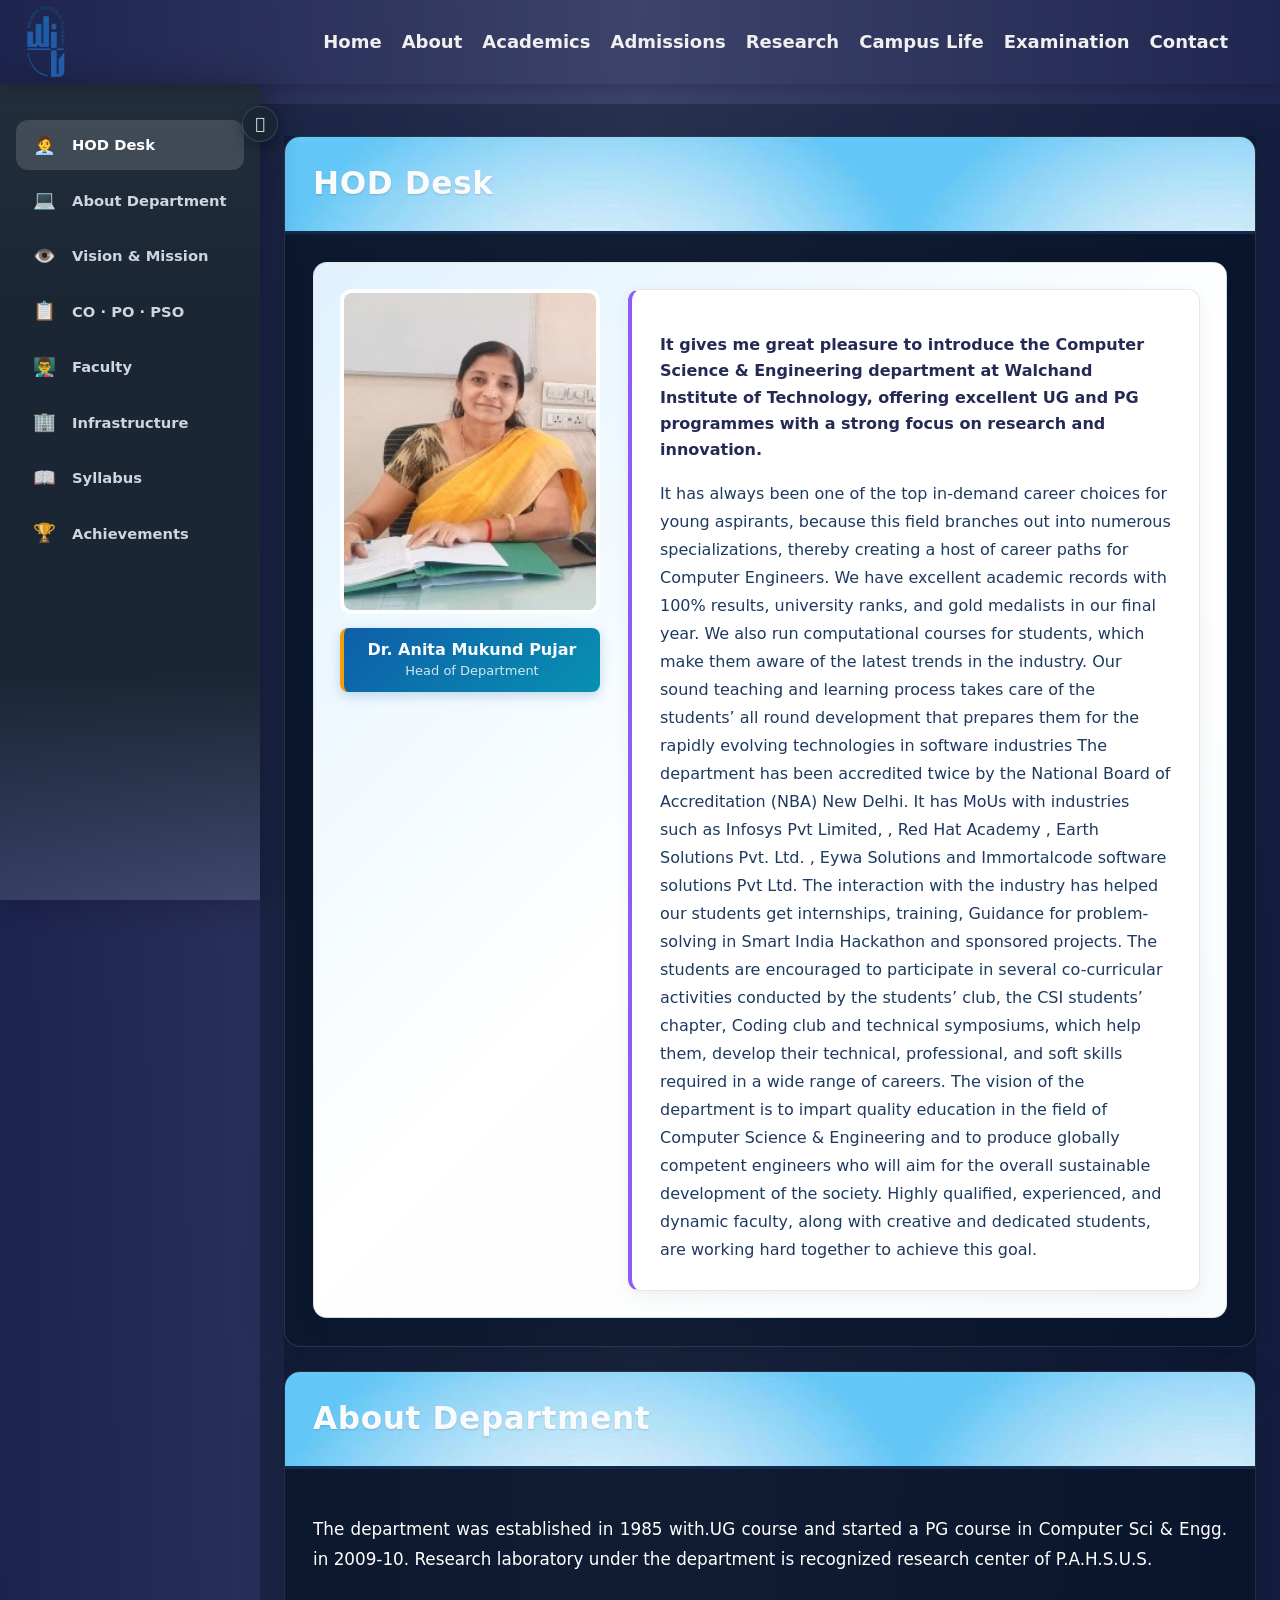
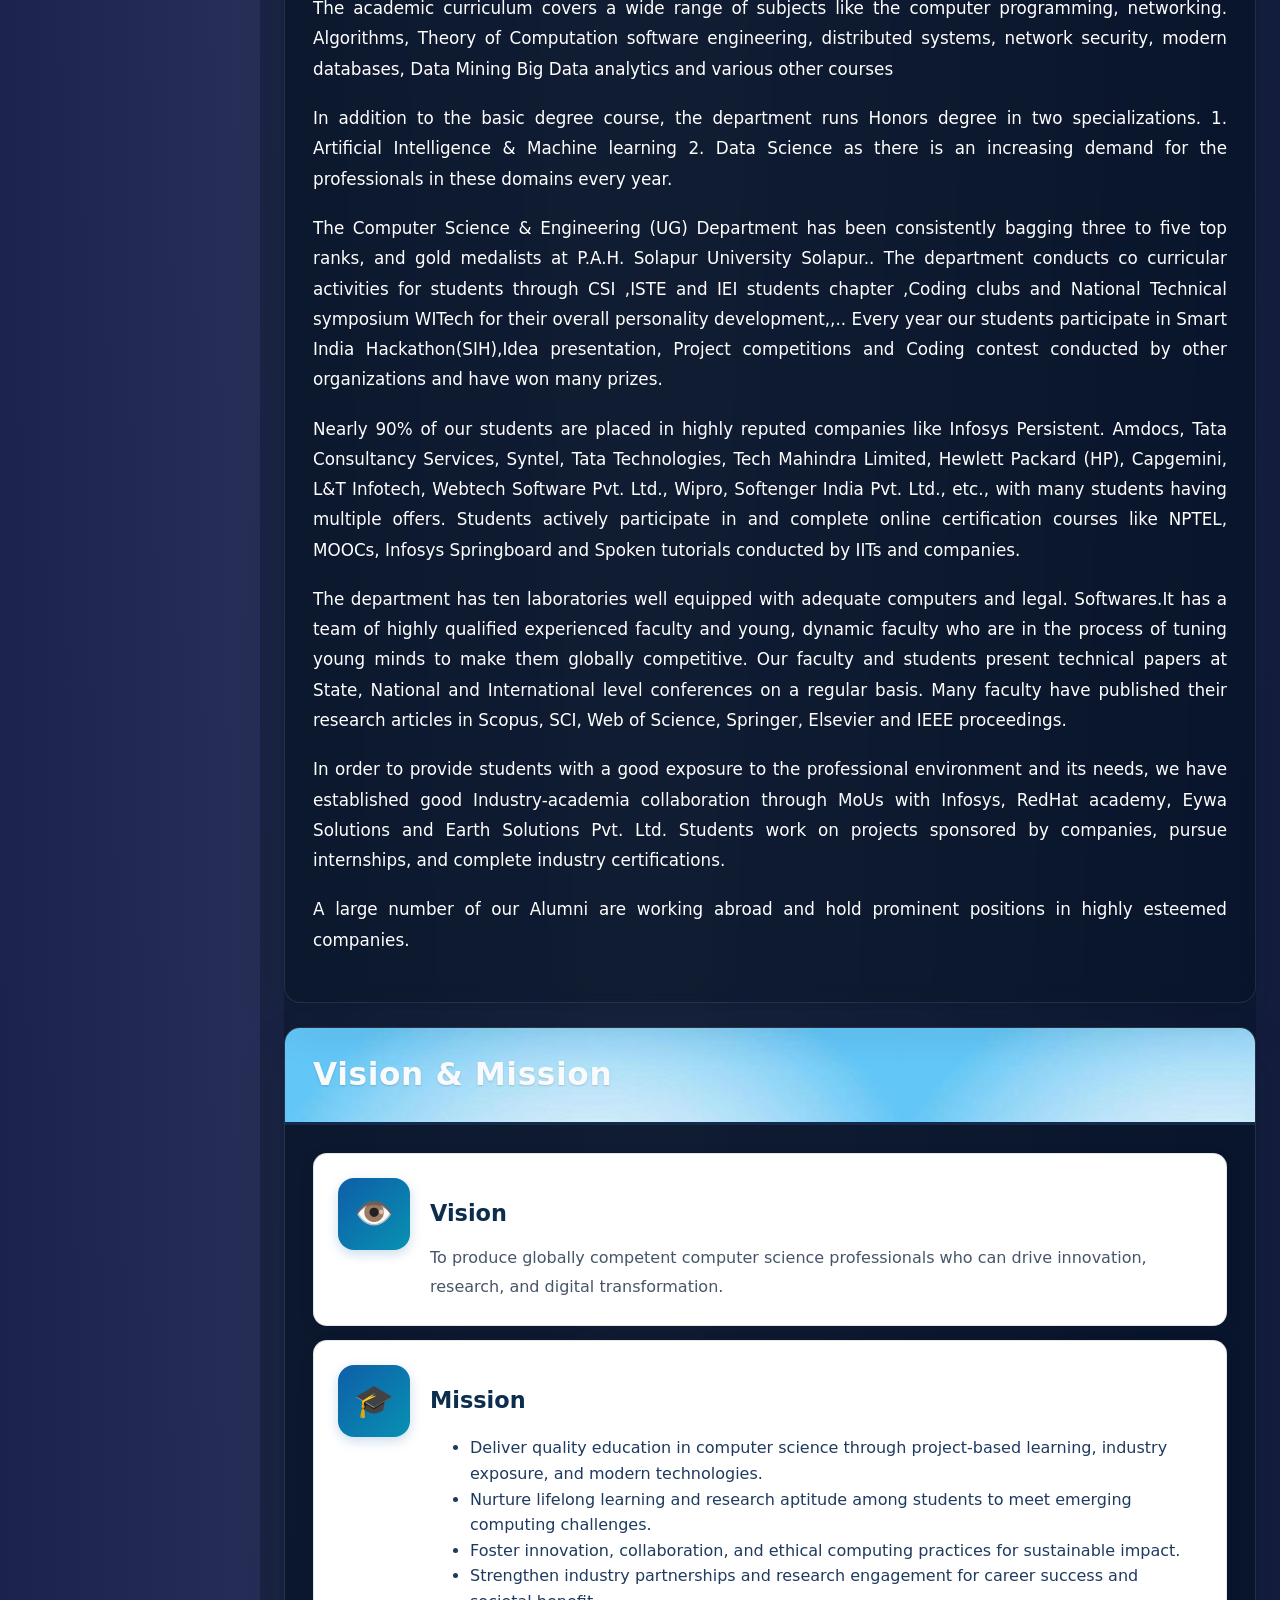
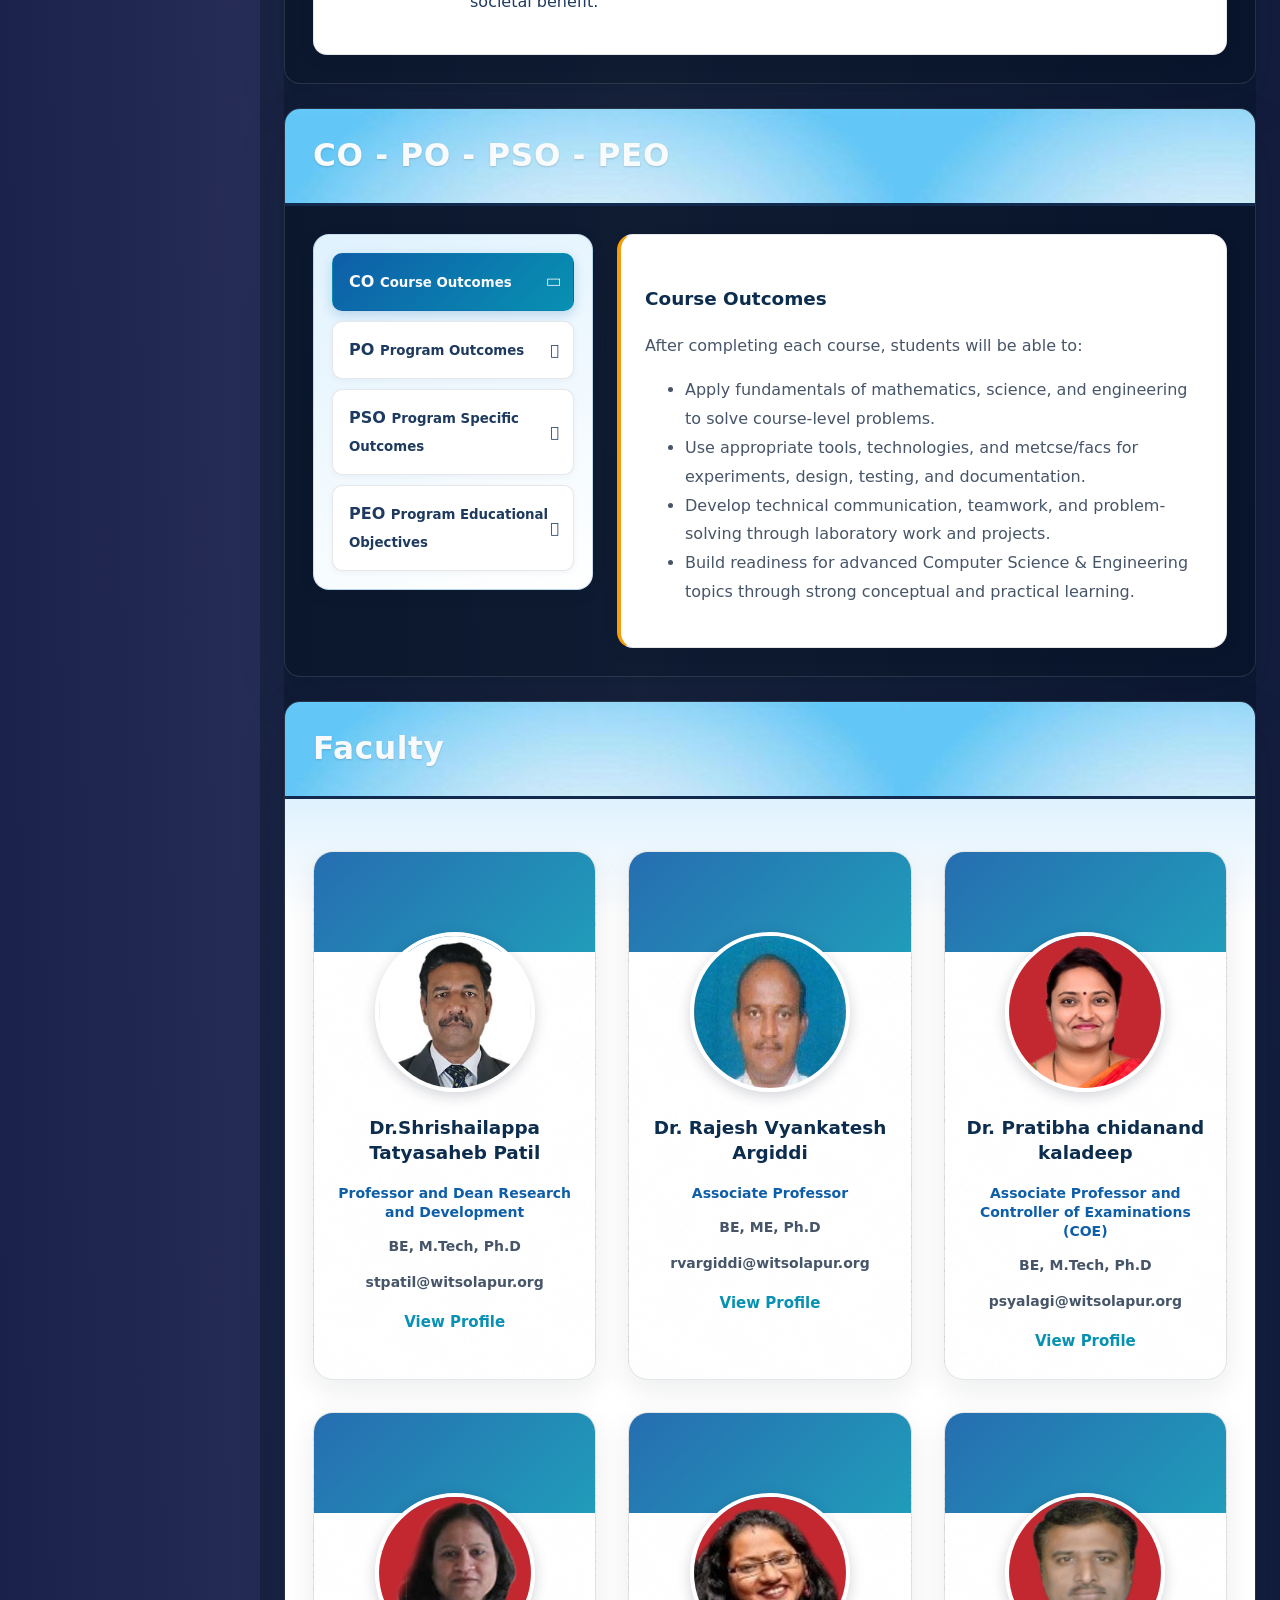
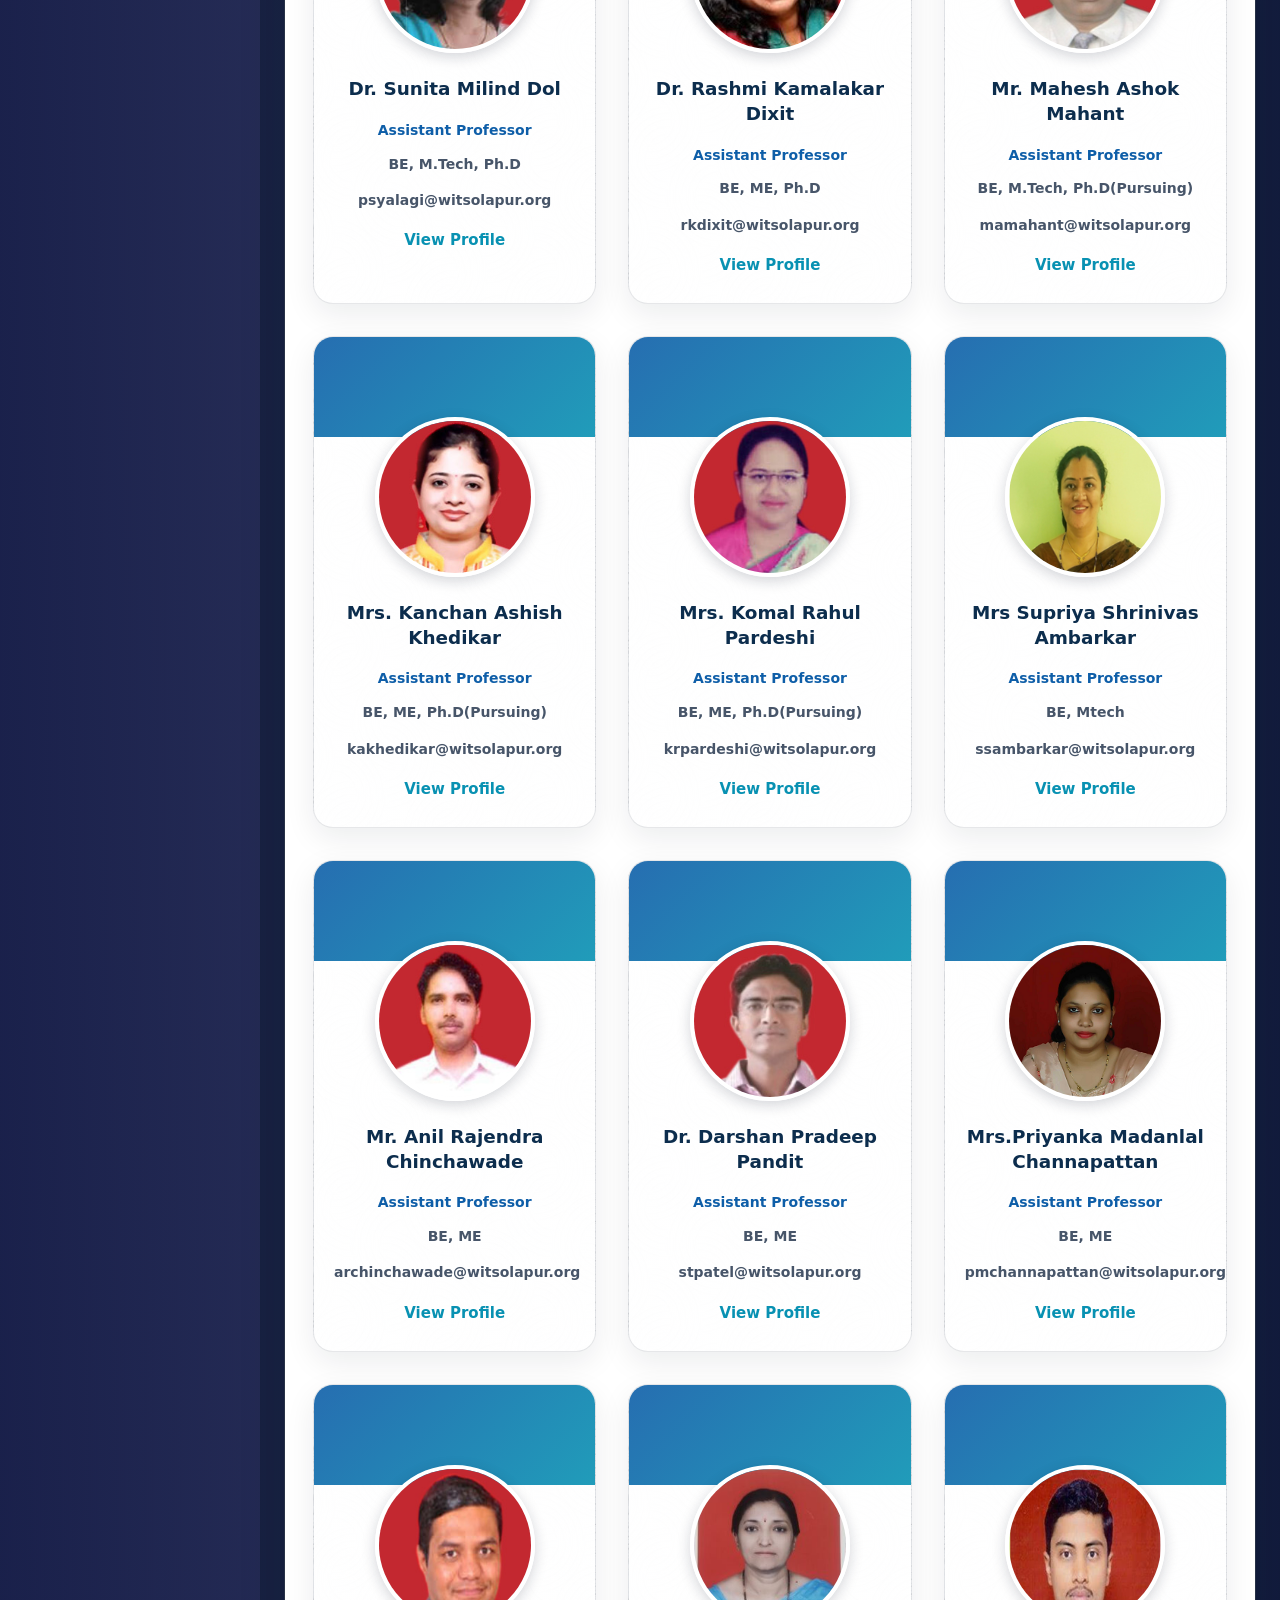
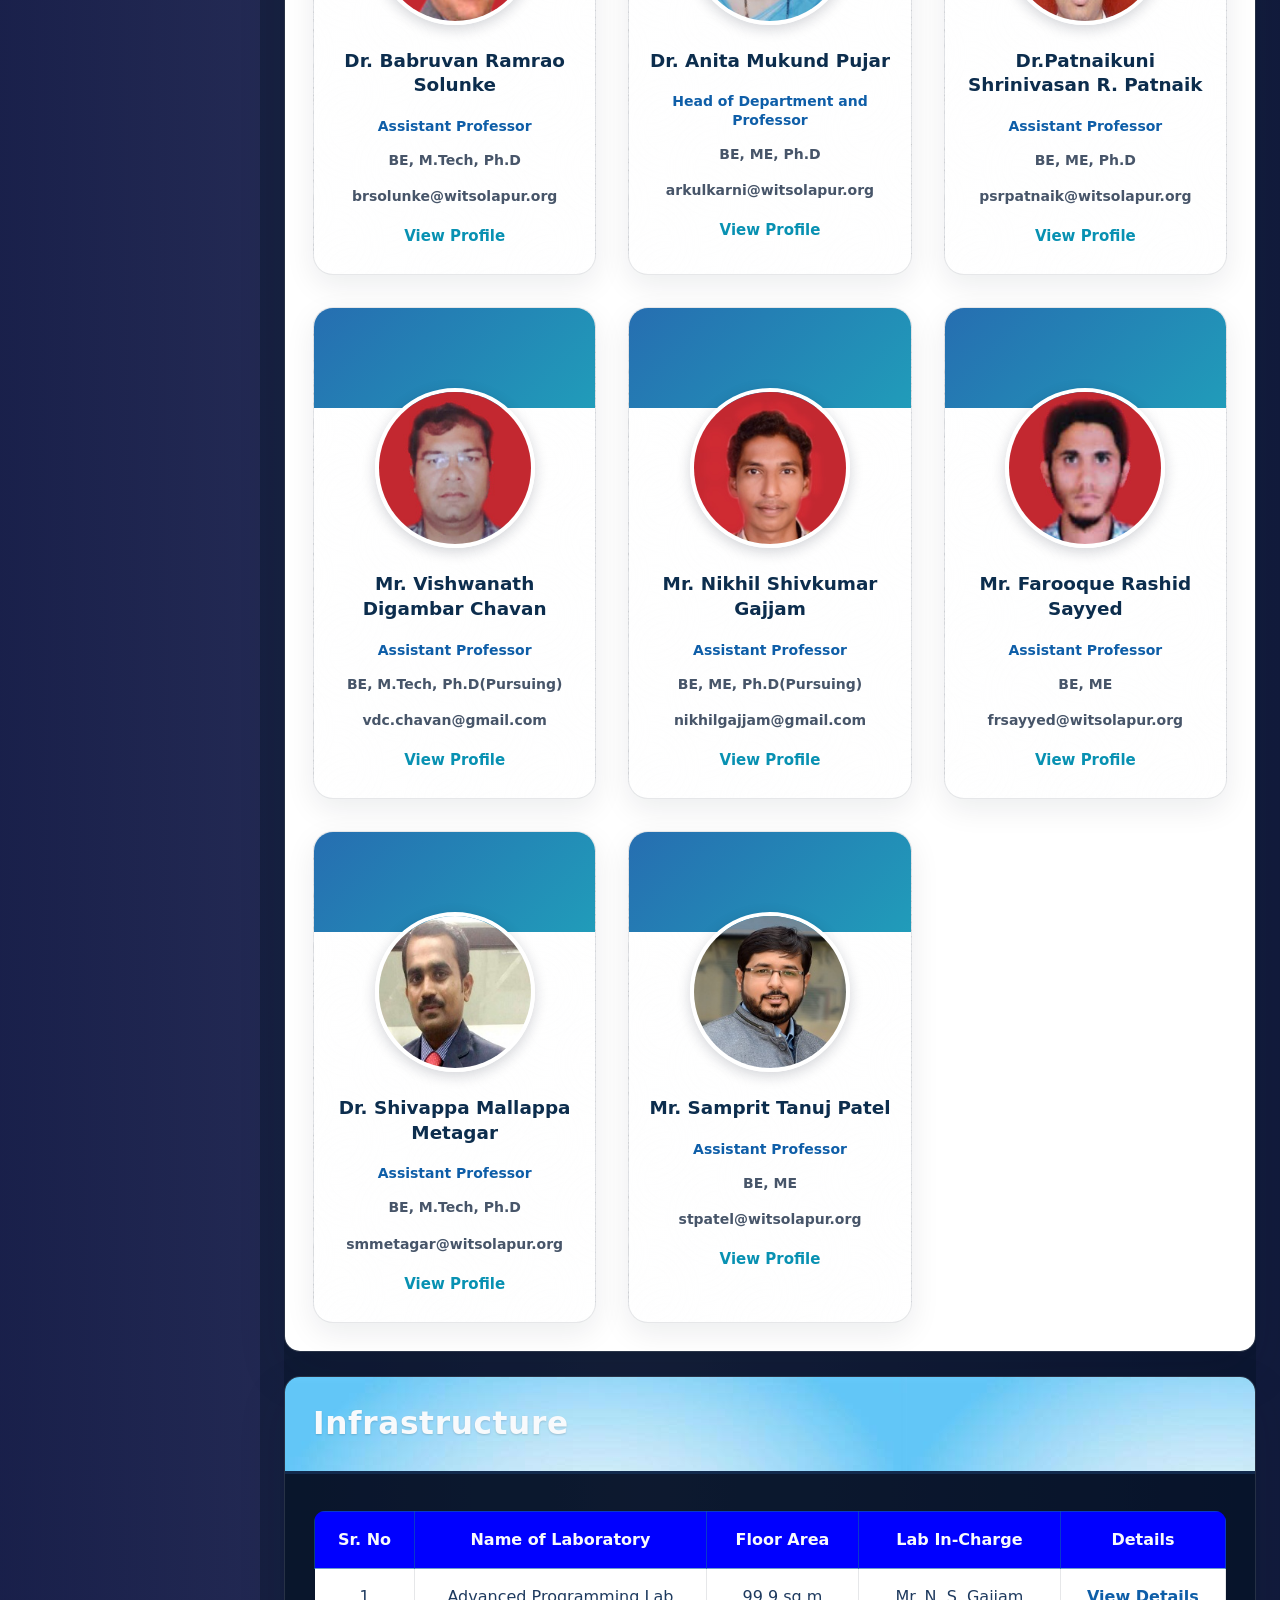
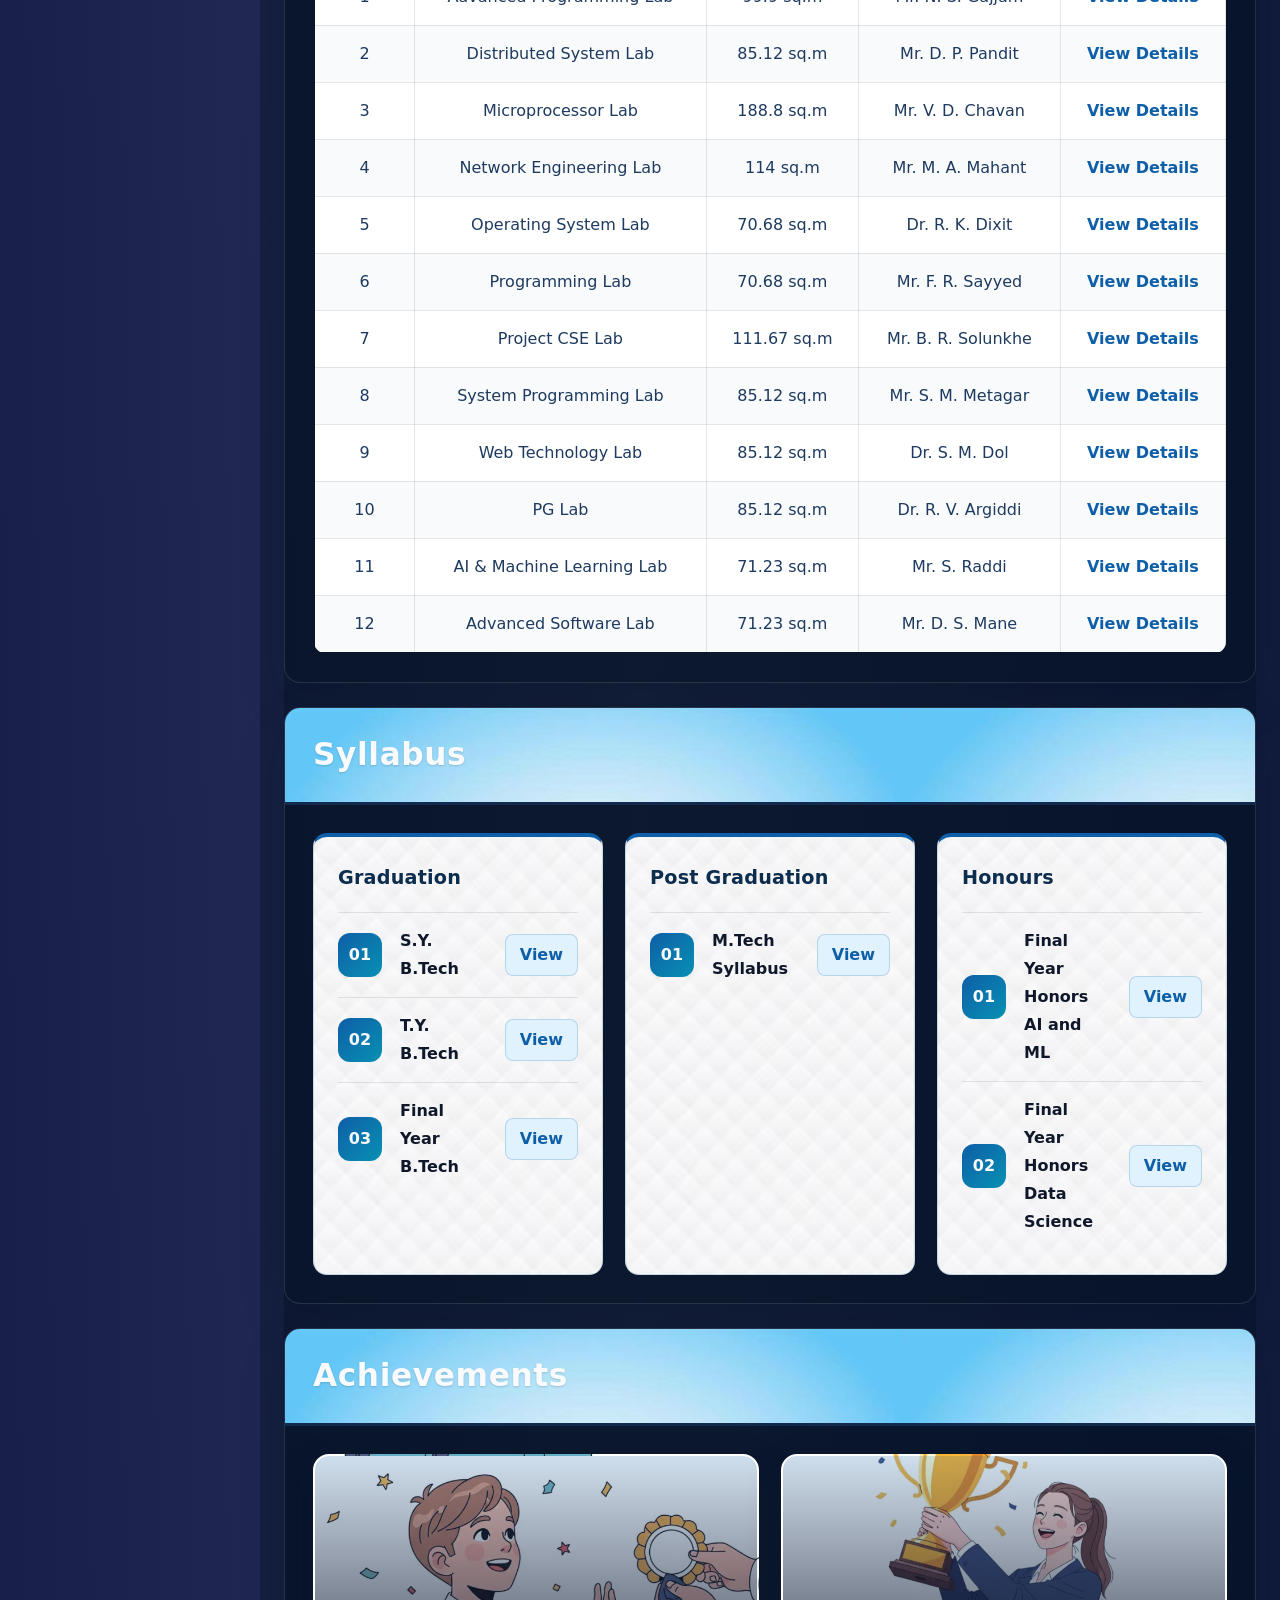
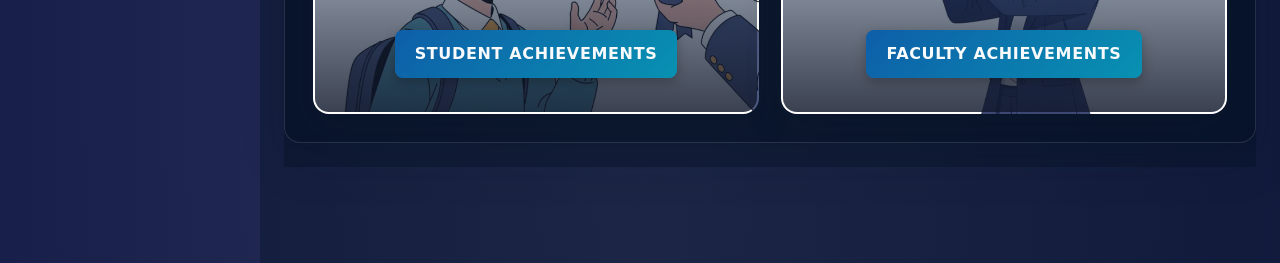
==== commit 804c0b4e: "updated" ====
--- a/pages/cse.html
+++ b/pages/cse.html
@@ -179,7 +179,7 @@
                     documentation.</li>
                   <li>Develop technical communication, teamwork, and problem-solving through laboratory work and
                     projects.</li>
-                  <li>Build readiness for advanced Civil Engineering topics through strong conceptual and practical
+                  <li>Build readiness for advanced Computer Science & Engineering topics through strong conceptual and practical
                     learning.</li>
                 </ul>
               </article>
@@ -231,7 +231,7 @@
                 <h3>Program Educational Objectives</h3>
                 <p>Graduates will:</p>
                 <ol>
-                  <li>Exhibit strong foundational knowledge and technical skills in Civil Engineering for successful
+                  <li>Exhibit strong foundational knowledge and technical skills in Computer Science & Engineering for successful
                     professional careers, higher studies, and research.</li>
                   <li>Demonstrate capabilities to understand and resolve societal infrastructure challenges through
                     systematic problem-solving.</li>
--- a/assets/css/branch.css
+++ b/assets/css/branch.css
@@ -1191,38 +1191,83 @@
         gap: 15px;
     }
 
-    .outcomes-layout {
-        grid-template-columns: 1fr;
-    }
-
-    .outcomes-menu {
+    /* Stack outcomes vertically and ensure full width */
+    body.dept-page .outcomes-layout {
+        display: flex !important;
+        flex-direction: column !important;
+        grid-template-columns: 1fr !important;
+        gap: 24px;
+    }
+
+    body.dept-page .outcomes-menu {
         display: grid;
-        grid-template-columns: repeat(2, minmax(0, 1fr));
-    }
-}
-
-@media (max-width: 640px) {
-    .outcomes-menu {
-        grid-template-columns: 1fr;
-    }
-
-    .outcome-tab {
+        grid-template-columns: repeat(2, 1fr);
+        width: 100% !important;
+        padding: 12px;
+        gap: 10px;
+        background: rgba(255, 255, 255, 0.05);
+    }
+
+    body.dept-page .outcome-tab {
+        width: 100% !important;
+        min-height: 80px;
         display: flex;
         flex-direction: column;
-        gap: 4px;
-        padding: 10px 14px;
-    }
-
-    .outcome-tab span {
+        align-items: center;
+        justify-content: center;
+        text-align: center;
+        padding: 12px 8px;
+    }
+
+    body.dept-page .outcome-tab span {
         font-size: 1.1rem;
-    }
-
-    .outcome-tab small {
-        font-size: 0.8rem;
-    }
-
-    .outcome-tab .tab-arrow {
-        right: 10px;
+        margin-bottom: 2px;
+    }
+
+    body.dept-page .outcome-tab small {
+        display: block;
+        font-size: 0.75rem;
+        line-height: 1.2;
+        opacity: 0.8;
+    }
+
+    body.dept-page .outcome-tab .tab-arrow {
+        display: none !important;
+    }
+
+    body.dept-page .outcomes-details {
+        width: 100% !important;
+        padding: 24px 20px;
+        margin-top: 0;
+    }
+}
+
+@media (max-width: 640px) {
+    body.dept-page .outcomes-menu {
+        grid-template-columns: repeat(2, 1fr);
+    }
+}
+
+@media (max-width: 480px) {
+    body.dept-page .outcomes-menu {
+        grid-template-columns: 1fr;
+    }
+    
+    body.dept-page .outcome-tab {
+        flex-direction: row;
+        justify-content: flex-start;
+        padding: 14px 20px;
+        min-height: auto;
+        gap: 12px;
+    }
+
+    body.dept-page .outcome-tab span {
+        margin-bottom: 0;
+        min-width: 45px;
+    }
+
+    body.dept-page .outcome-tab small {
+        text-align: left;
     }
 }
 
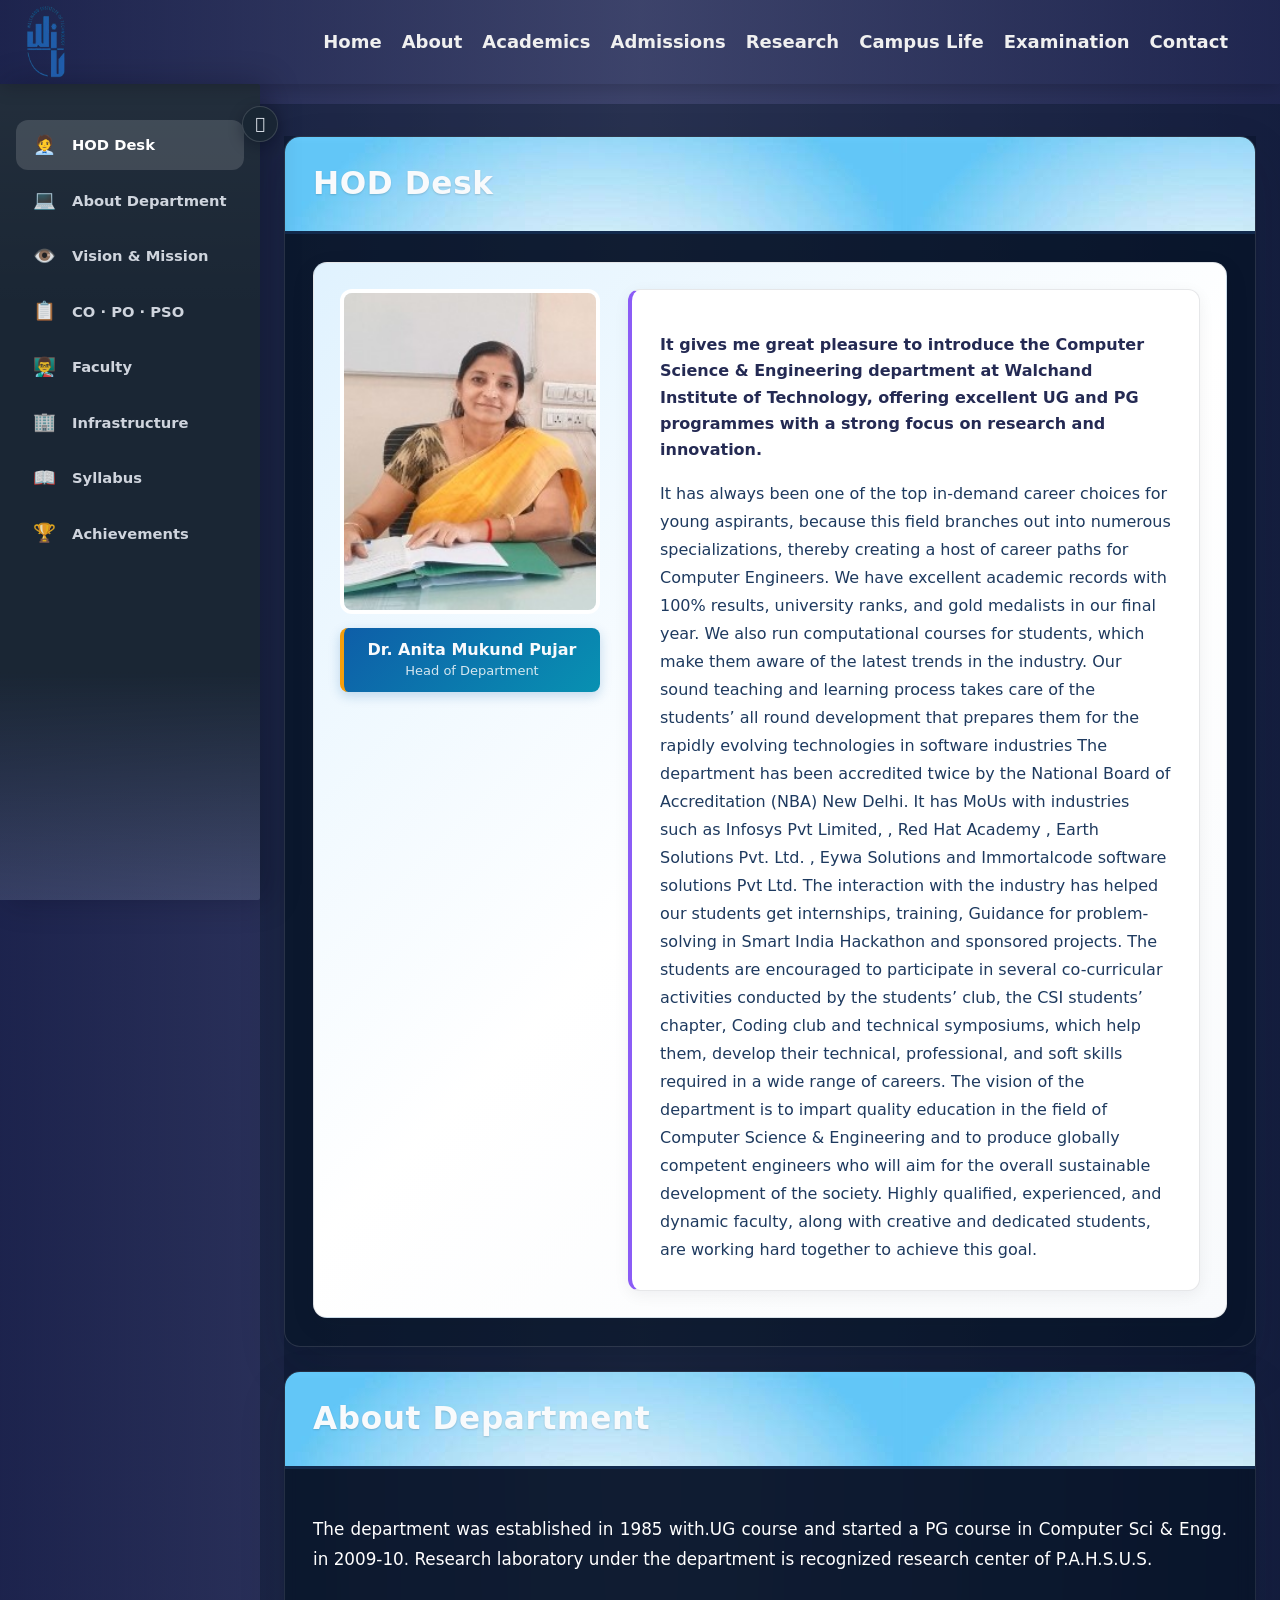
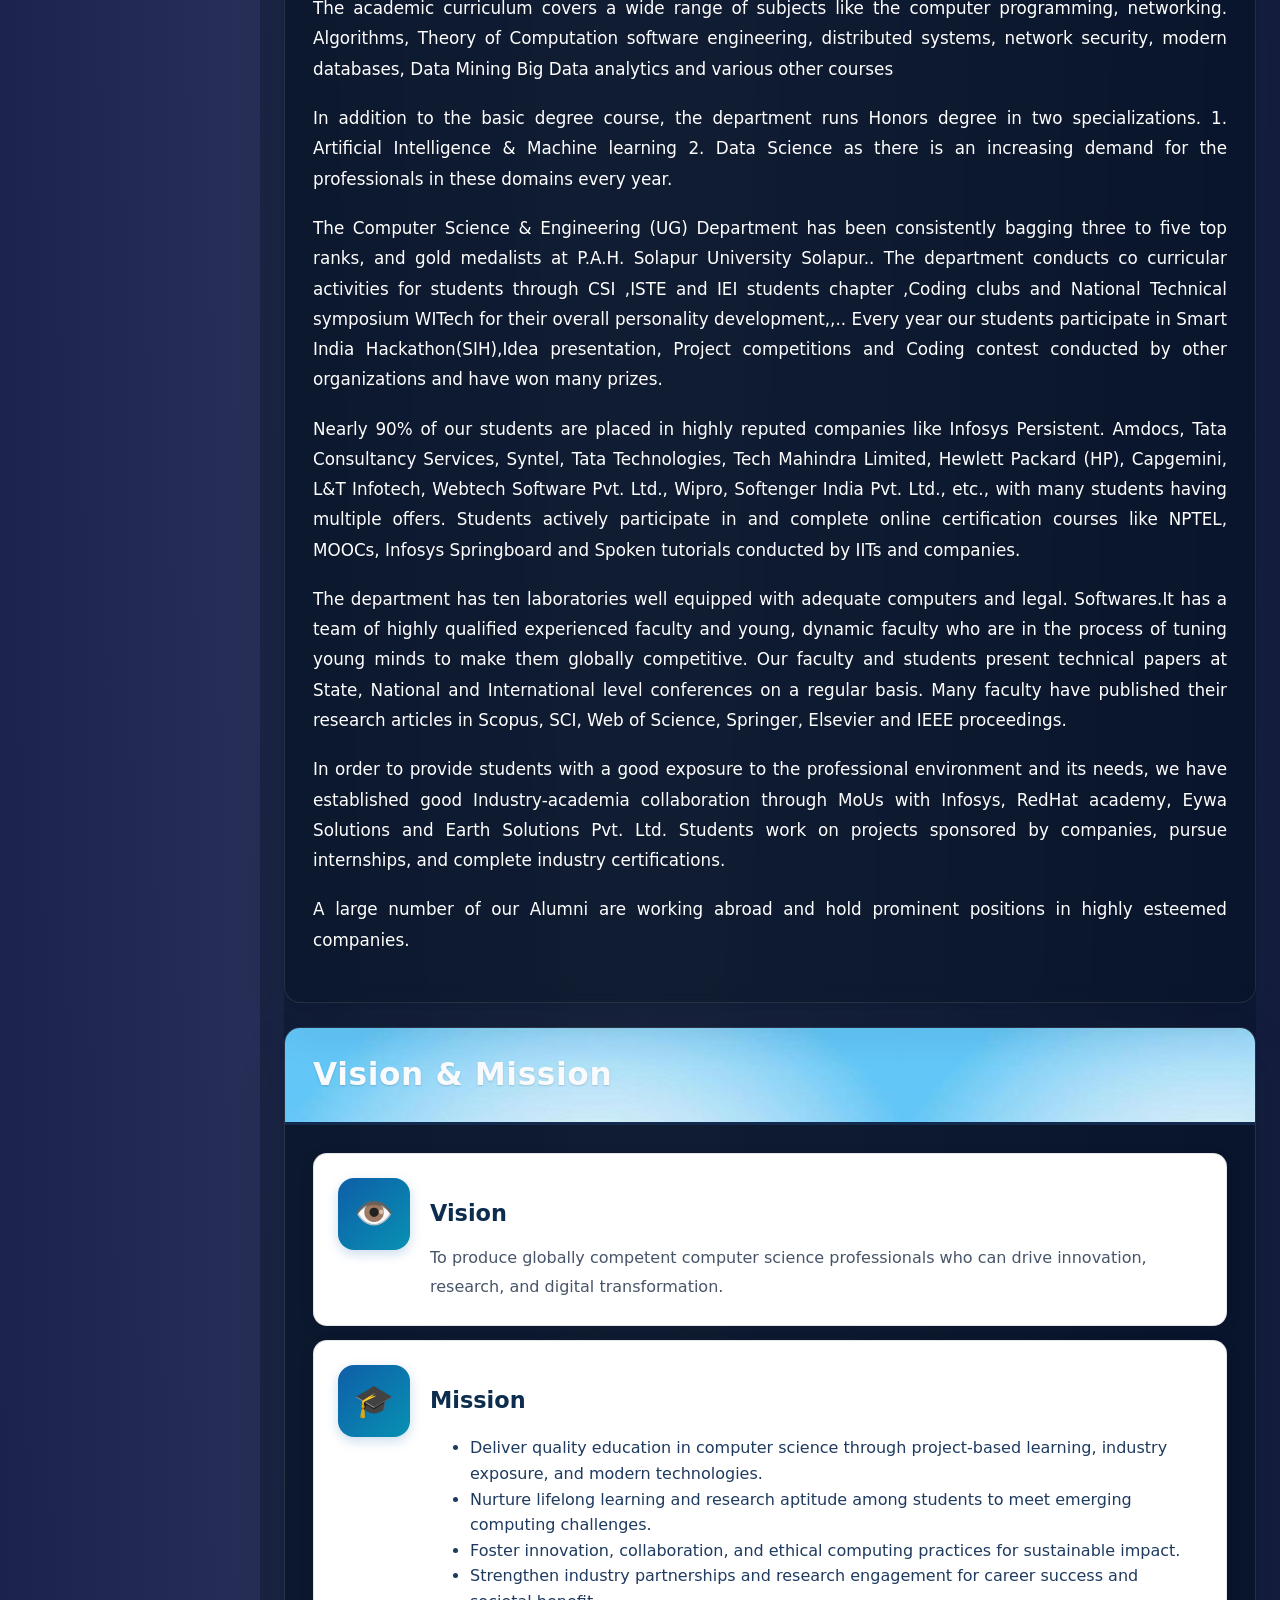
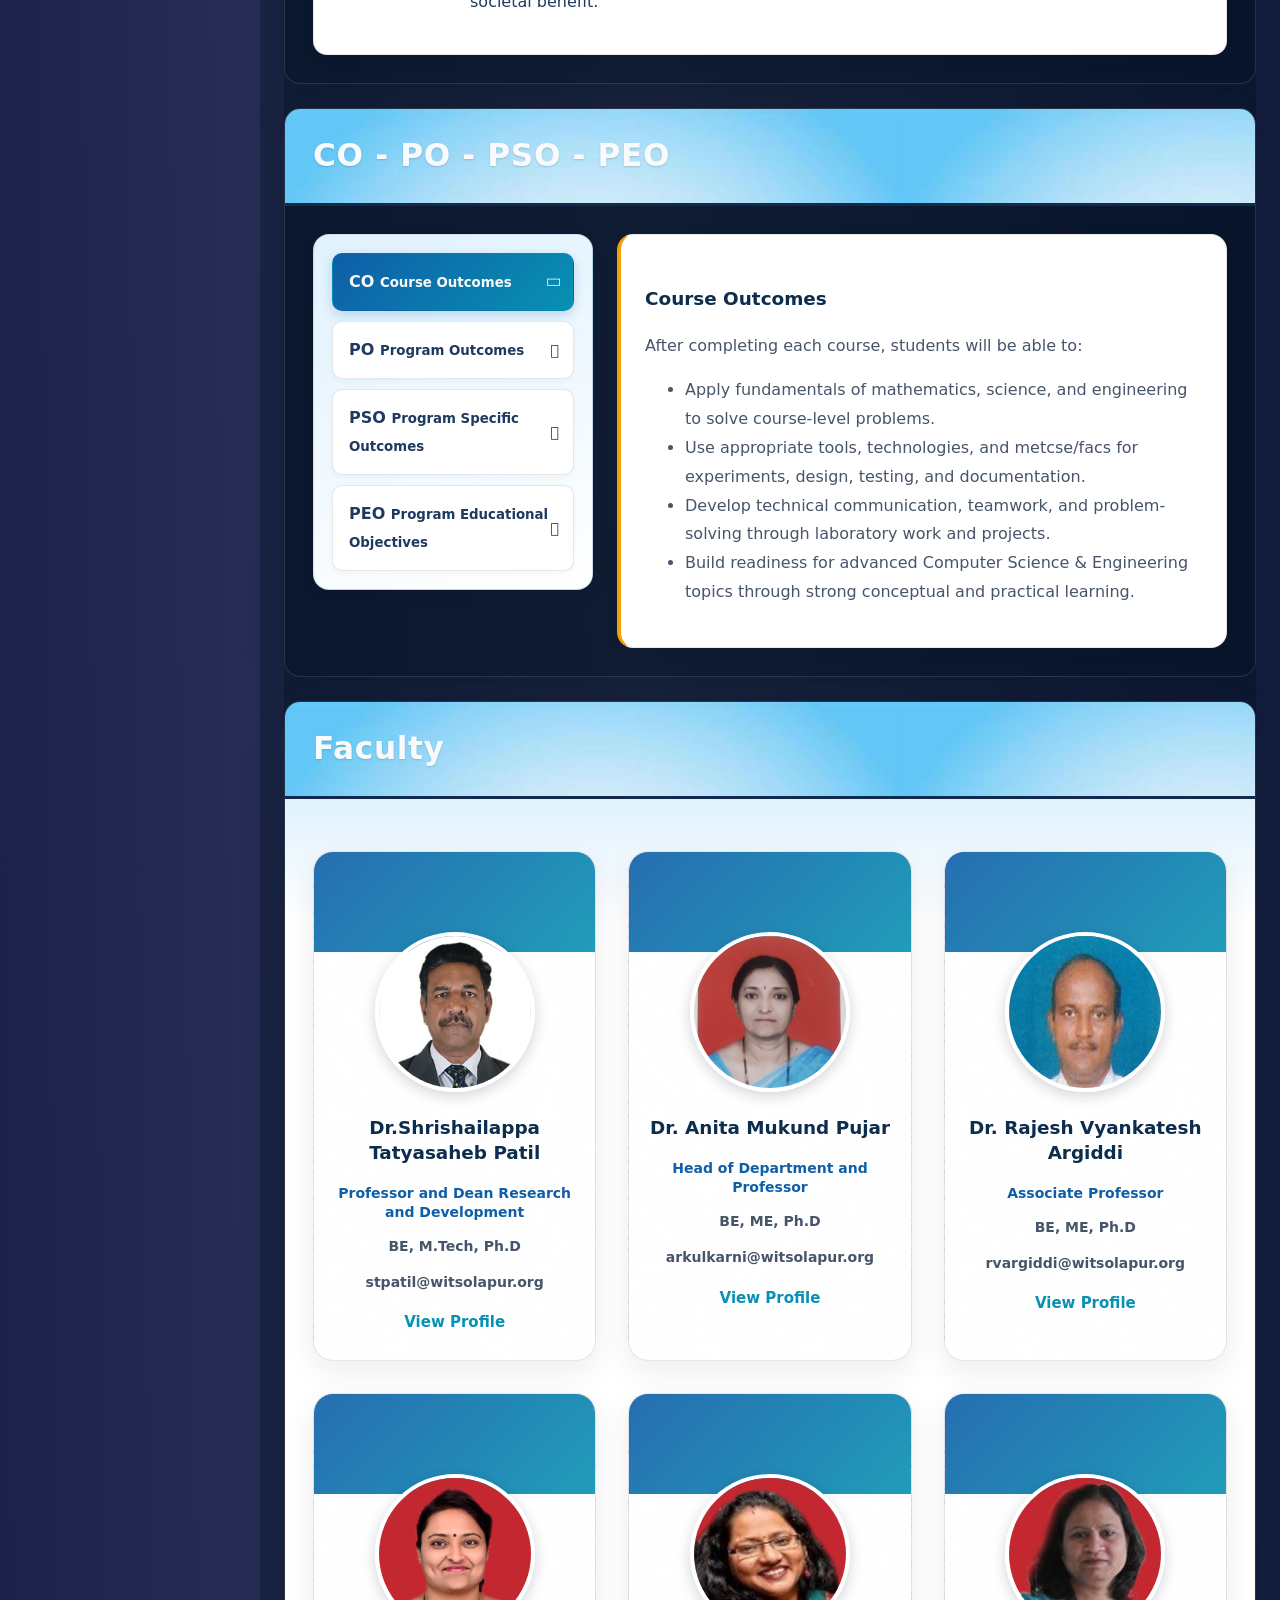
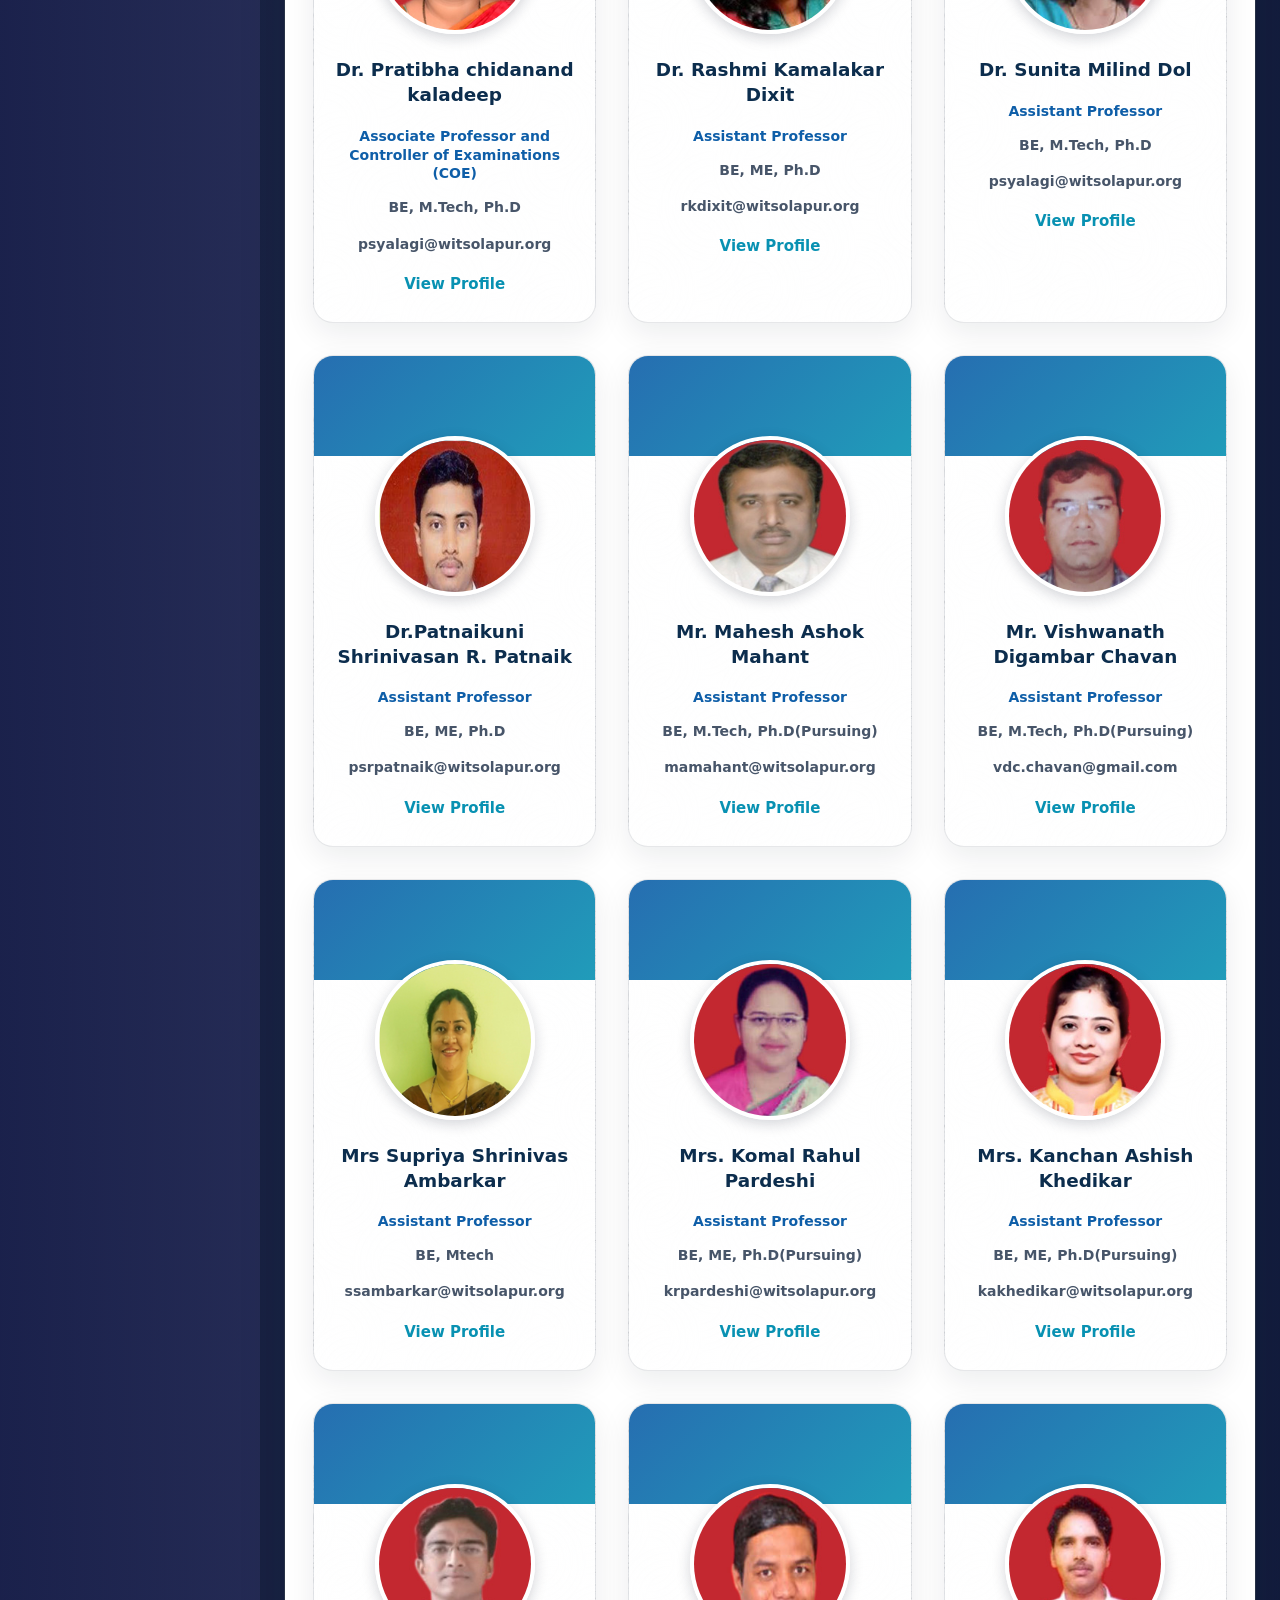
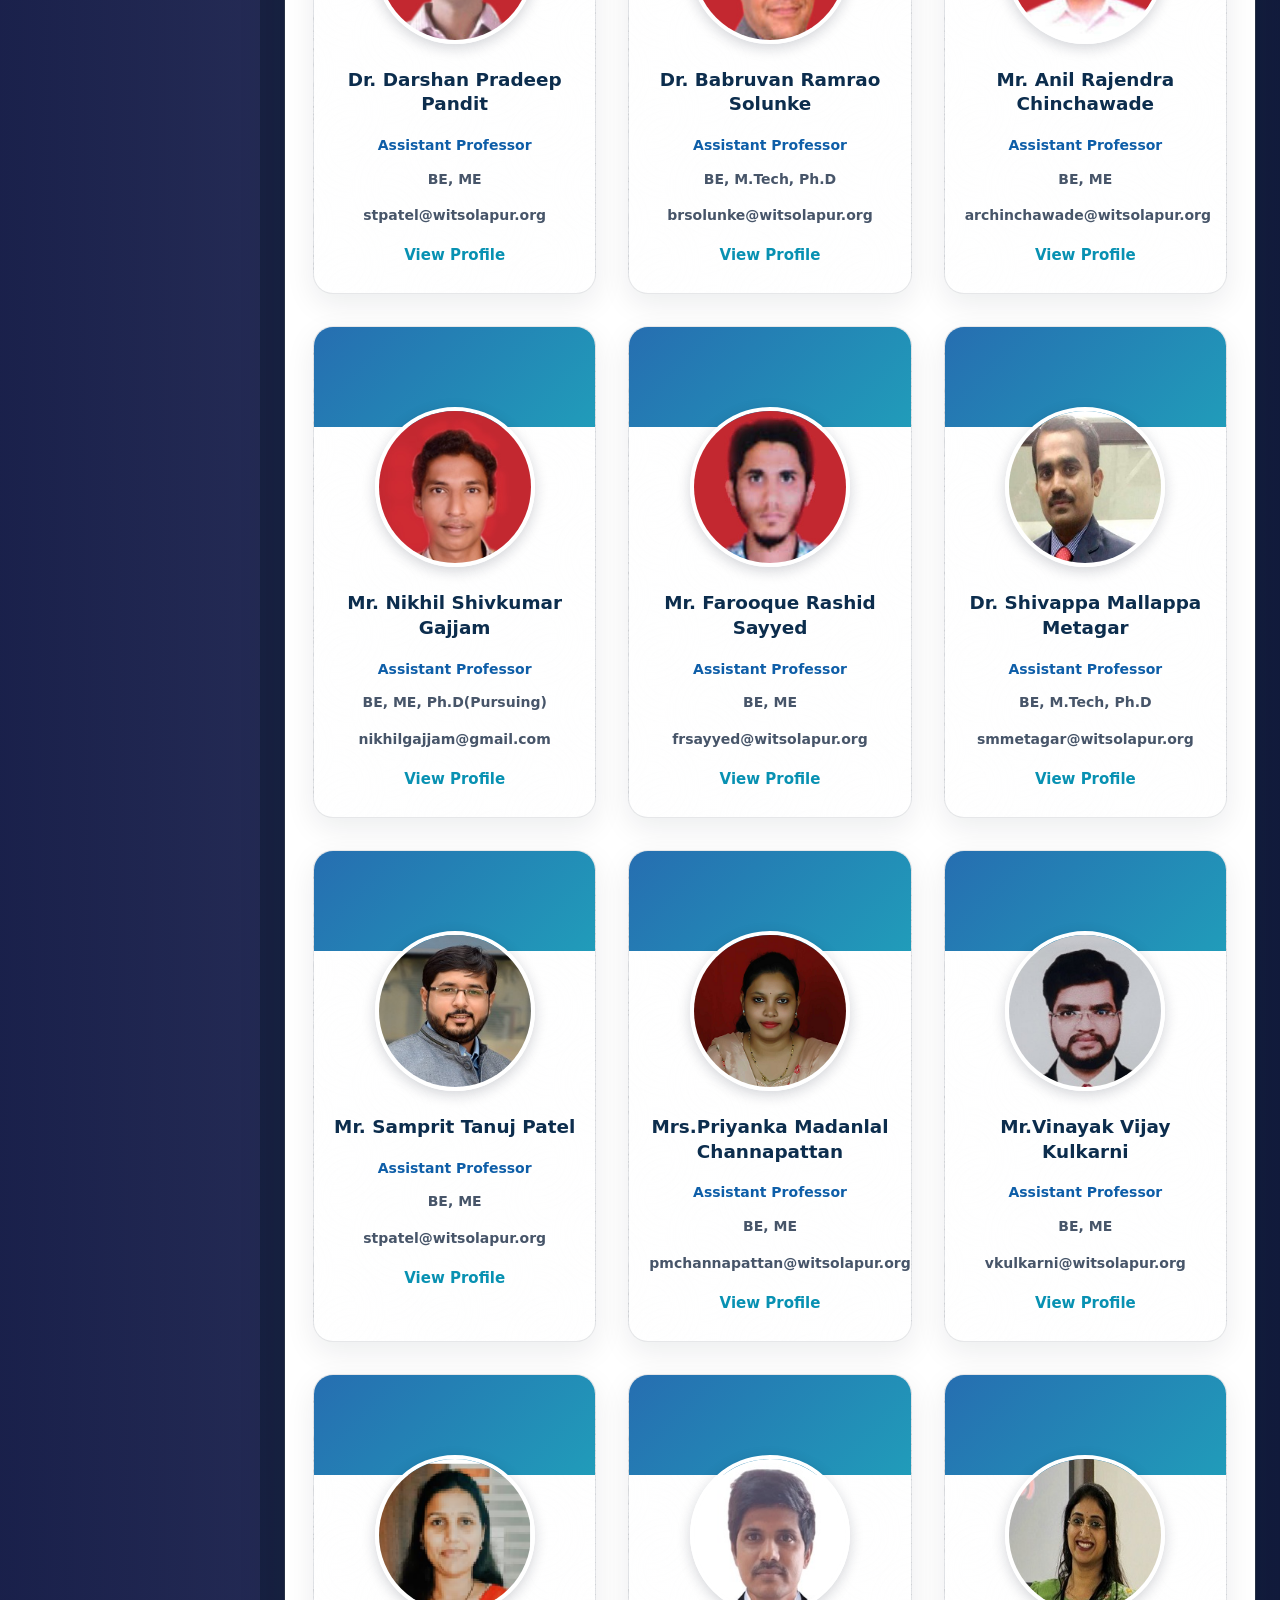
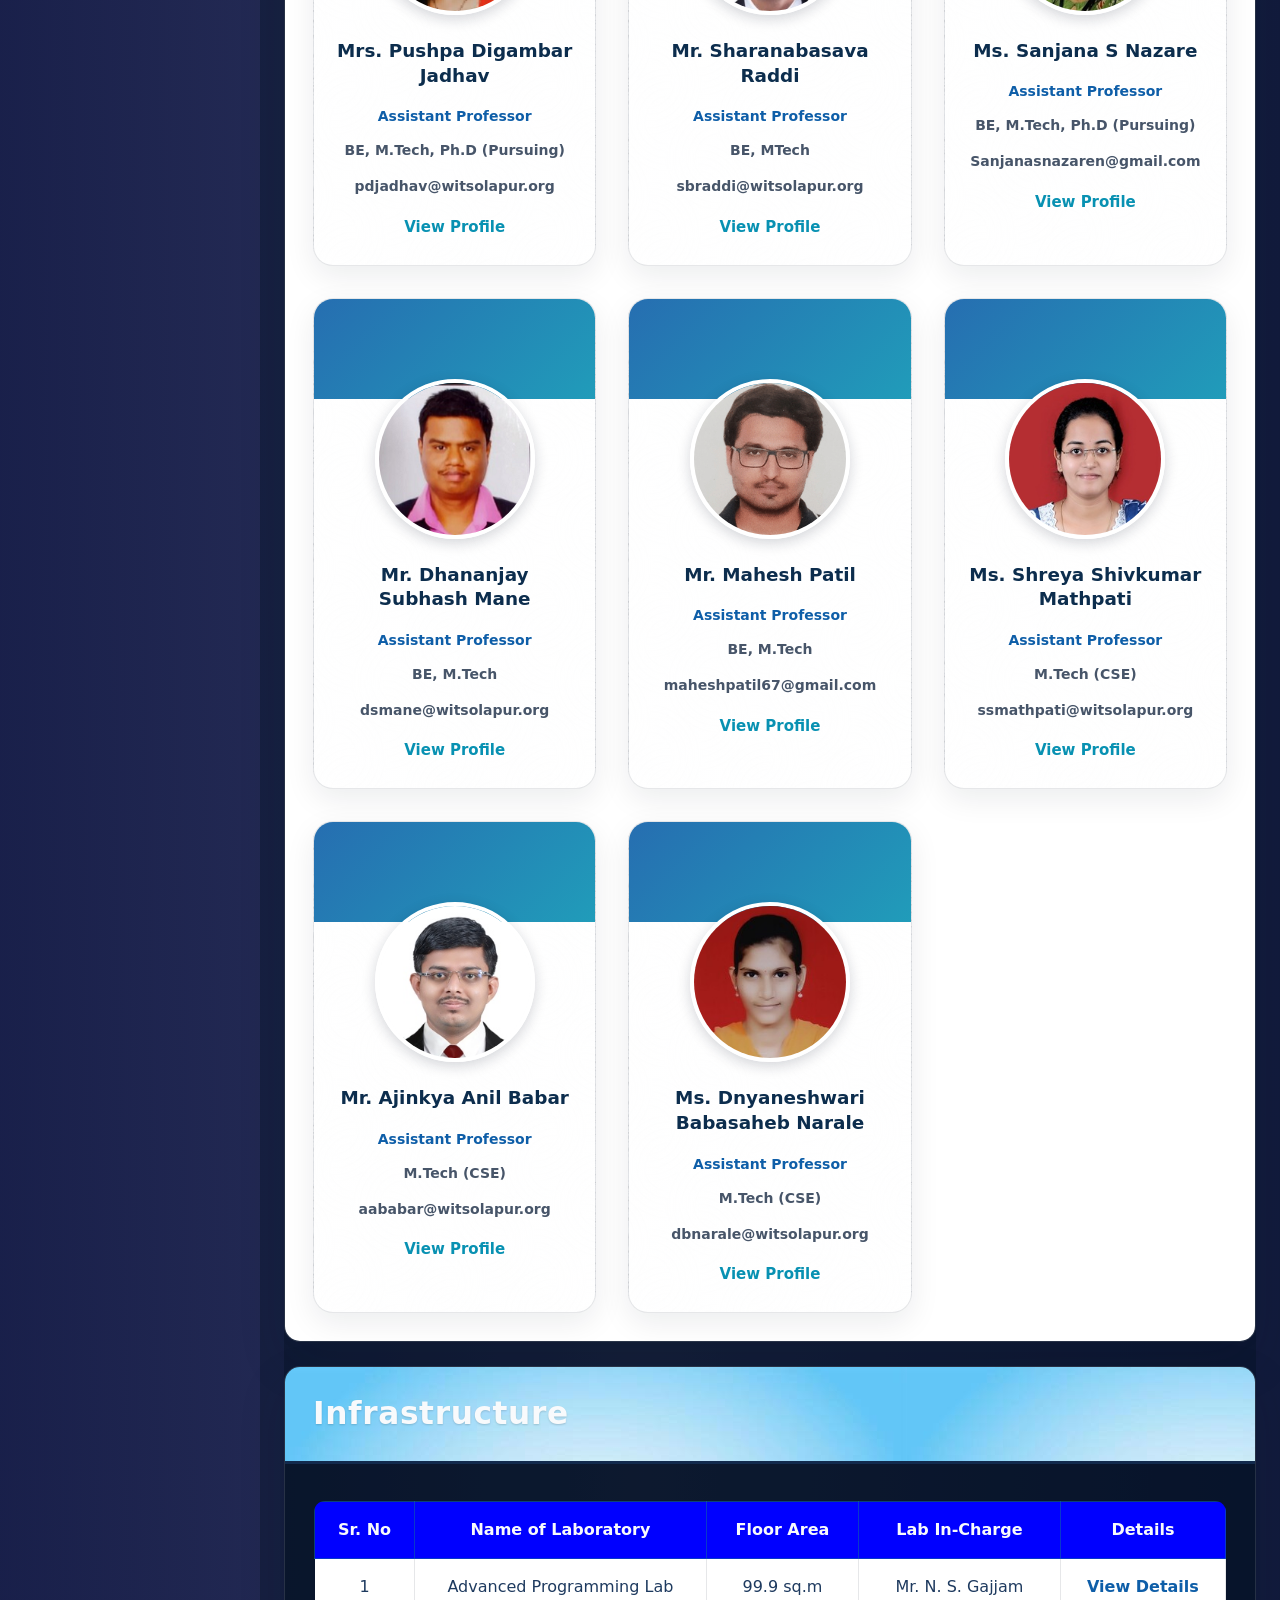
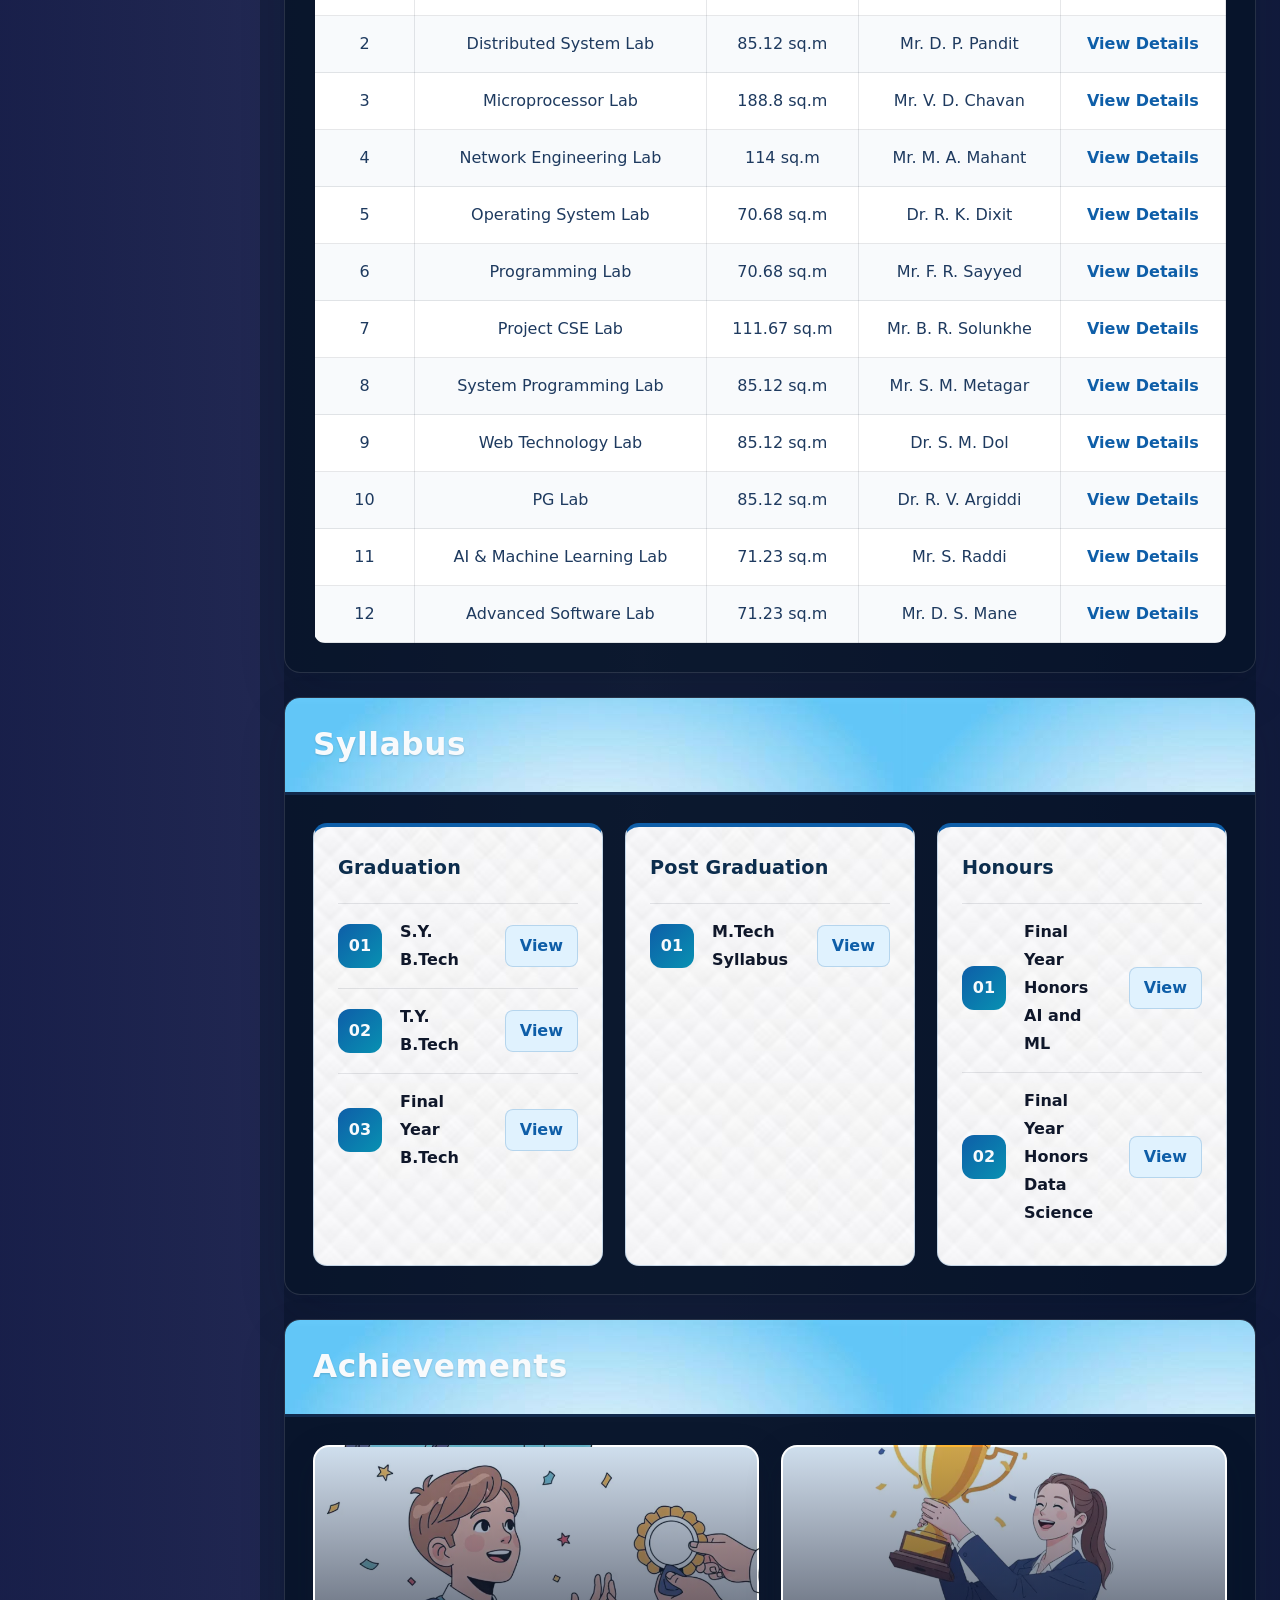
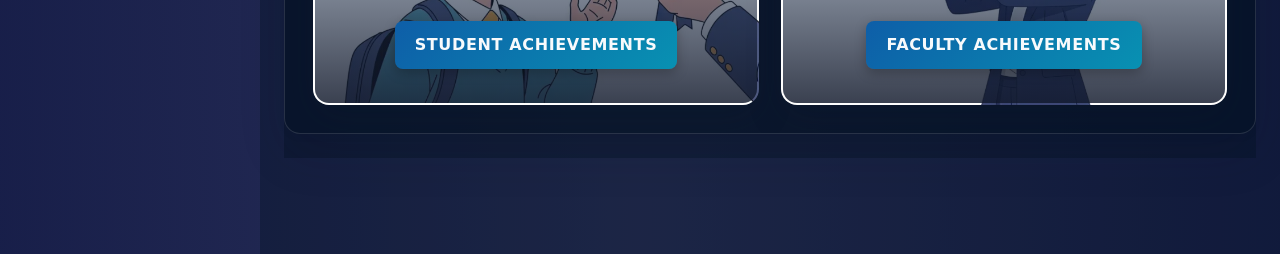
==== commit c3c4510f: "Faculty Added" ====
--- a/pages/cse.html
+++ b/pages/cse.html
@@ -95,14 +95,36 @@
           <h1>About Department</h1>
         </div>
         <div class="section-body about-content">
-          <p>The department was established in 1985 with.UG course and started a PG course in Computer Sci & Engg. in 2009-10. Research laboratory under the department is recognized research center of P.A.H.S.U.S.</p>
-          <p>The academic curriculum covers a wide range of subjects like the computer programming, networking. Algorithms, Theory of Computation software engineering, distributed systems, network security, modern databases, Data Mining Big Data analytics and various other courses</p>
-          <p>In addition to the basic degree course, the department runs Honors degree in two specializations. 1. Artificial Intelligence & Machine learning 2. Data Science as there is an increasing demand for the professionals in these domains every year.</p>
-          <p>The Computer Science & Engineering (UG) Department has been consistently bagging three to five top ranks, and gold medalists at P.A.H. Solapur University Solapur.. The department conducts co curricular activities for students through CSI ,ISTE and IEI students chapter ,Coding clubs and National Technical symposium WITech for their overall personality development,,.. Every year our students participate in Smart India Hackathon(SIH),Idea presentation, Project competitions and Coding contest conducted by other organizations and have won many prizes.</p>
-          <p>Nearly 90% of our students are placed in highly reputed companies like Infosys Persistent. Amdocs, Tata Consultancy Services, Syntel, Tata Technologies, Tech Mahindra Limited, Hewlett Packard (HP), Capgemini, L&T Infotech, Webtech Software Pvt. Ltd., Wipro, Softenger India Pvt. Ltd., etc., with many students having multiple offers. Students actively participate in and complete online certification courses like NPTEL, MOOCs, Infosys Springboard and Spoken tutorials conducted by IITs and companies.</p>
-          <p>The department has ten laboratories well equipped with adequate computers and legal. Softwares.It has a team of highly qualified experienced faculty and young, dynamic faculty who are in the process of tuning young minds to make them globally competitive. Our faculty and students present technical papers at State, National and International level conferences on a regular basis. Many faculty have published their research articles in Scopus, SCI, Web of Science, Springer, Elsevier and IEEE proceedings.</p>
-          <p>In order to provide students with a good exposure to the professional environment and its needs, we have established good Industry-academia collaboration through MoUs with Infosys, RedHat academy, Eywa Solutions and Earth Solutions Pvt. Ltd. Students work on projects sponsored by companies, pursue internships, and complete industry certifications.</p>
-          <p>A large number of our Alumni are working abroad and hold prominent positions in highly esteemed companies.</p>
+          <p>The department was established in 1985 with.UG course and started a PG course in Computer Sci & Engg. in
+            2009-10. Research laboratory under the department is recognized research center of P.A.H.S.U.S.</p>
+          <p>The academic curriculum covers a wide range of subjects like the computer programming, networking.
+            Algorithms, Theory of Computation software engineering, distributed systems, network security, modern
+            databases, Data Mining Big Data analytics and various other courses</p>
+          <p>In addition to the basic degree course, the department runs Honors degree in two specializations. 1.
+            Artificial Intelligence & Machine learning 2. Data Science as there is an increasing demand for the
+            professionals in these domains every year.</p>
+          <p>The Computer Science & Engineering (UG) Department has been consistently bagging three to five top ranks,
+            and gold medalists at P.A.H. Solapur University Solapur.. The department conducts co curricular activities
+            for students through CSI ,ISTE and IEI students chapter ,Coding clubs and National Technical symposium
+            WITech for their overall personality development,,.. Every year our students participate in Smart India
+            Hackathon(SIH),Idea presentation, Project competitions and Coding contest conducted by other organizations
+            and have won many prizes.</p>
+          <p>Nearly 90% of our students are placed in highly reputed companies like Infosys Persistent. Amdocs, Tata
+            Consultancy Services, Syntel, Tata Technologies, Tech Mahindra Limited, Hewlett Packard (HP), Capgemini, L&T
+            Infotech, Webtech Software Pvt. Ltd., Wipro, Softenger India Pvt. Ltd., etc., with many students having
+            multiple offers. Students actively participate in and complete online certification courses like NPTEL,
+            MOOCs, Infosys Springboard and Spoken tutorials conducted by IITs and companies.</p>
+          <p>The department has ten laboratories well equipped with adequate computers and legal. Softwares.It has a
+            team of highly qualified experienced faculty and young, dynamic faculty who are in the process of tuning
+            young minds to make them globally competitive. Our faculty and students present technical papers at State,
+            National and International level conferences on a regular basis. Many faculty have published their research
+            articles in Scopus, SCI, Web of Science, Springer, Elsevier and IEEE proceedings.</p>
+          <p>In order to provide students with a good exposure to the professional environment and its needs, we have
+            established good Industry-academia collaboration through MoUs with Infosys, RedHat academy, Eywa Solutions
+            and Earth Solutions Pvt. Ltd. Students work on projects sponsored by companies, pursue internships, and
+            complete industry certifications.</p>
+          <p>A large number of our Alumni are working abroad and hold prominent positions in highly esteemed companies.
+          </p>
         </div>
       </section>
 
@@ -127,10 +149,13 @@
             <div class="vm-card-content">
               <h2>Mission</h2>
               <ul>
-                <li>Deliver quality education in computer science through project-based learning, industry exposure, and modern technologies.</li>
-                <li>Nurture lifelong learning and research aptitude among students to meet emerging computing challenges.</li>
+                <li>Deliver quality education in computer science through project-based learning, industry exposure, and
+                  modern technologies.</li>
+                <li>Nurture lifelong learning and research aptitude among students to meet emerging computing
+                  challenges.</li>
                 <li>Foster innovation, collaboration, and ethical computing practices for sustainable impact.</li>
-                <li>Strengthen industry partnerships and research engagement for career success and societal benefit.</li>
+                <li>Strengthen industry partnerships and research engagement for career success and societal benefit.
+                </li>
               </ul>
             </div>
           </div>
@@ -179,7 +204,8 @@
                     documentation.</li>
                   <li>Develop technical communication, teamwork, and problem-solving through laboratory work and
                     projects.</li>
-                  <li>Build readiness for advanced Computer Science & Engineering topics through strong conceptual and practical
+                  <li>Build readiness for advanced Computer Science & Engineering topics through strong conceptual and
+                    practical
                     learning.</li>
                 </ul>
               </article>
@@ -231,7 +257,8 @@
                 <h3>Program Educational Objectives</h3>
                 <p>Graduates will:</p>
                 <ol>
-                  <li>Exhibit strong foundational knowledge and technical skills in Computer Science & Engineering for successful
+                  <li>Exhibit strong foundational knowledge and technical skills in Computer Science & Engineering for
+                    successful
                     professional careers, higher studies, and research.</li>
                   <li>Demonstrate capabilities to understand and resolve societal infrastructure challenges through
                     systematic problem-solving.</li>
@@ -262,6 +289,14 @@
               <a href="../assets/images/faculty/cse/fac1.pdf" target="_blank" rel="noopener">View Profile</a>
             </div>
             <div class="faculty-card">
+              <img src="../assets/images/faculty/cse/fac13.jpeg" alt="Faculty photo" class="faculty-photo">
+              <h3>Dr. Anita Mukund Pujar</h3>
+              <h4>Head of Department and Professor</h4>
+              <p>BE, ME, Ph.D</p>
+              <p>arkulkarni@witsolapur.org</p>
+              <a href="../assets/images/faculty/cse/fac13.pdf" target="_blank" rel="noopener">View Profile</a>
+            </div>
+            <div class="faculty-card">
               <img src="../assets/images/faculty/cse/fac2.jpg" alt="Faculty photo" class="faculty-photo">
               <h3>Dr. Rajesh Vyankatesh Argiddi</h3>
               <h4>Associate Professor</h4>
@@ -279,6 +314,14 @@
               <a href="../assets/images/faculty/cse/fac3.pdf" target="_blank" rel="noopener">View Profile</a>
             </div>
             <div class="faculty-card">
+              <img src="../assets/images/faculty/cse/fac5.jpg" alt="Faculty photo" class="faculty-photo">
+              <h3>Dr. Rashmi Kamalakar Dixit</h3>
+              <h4>Assistant Professor</h4>
+              <p>BE, ME, Ph.D</p>
+              <p>rkdixit@witsolapur.org</p>
+              <a href="../assets/images/faculty/cse/fac5.pdf" target="_blank" rel="noopener">View Profile</a>
+            </div>
+            <div class="faculty-card">
               <img src="../assets/images/faculty/cse/fac4.jpg" alt="Faculty photo" class="faculty-photo">
               <h3>Dr. Sunita Milind Dol</h3>
               <h4>Assistant Professor</h4>
@@ -286,14 +329,16 @@
               <p>psyalagi@witsolapur.org</p>
               <a href="../assets/images/faculty/cse/fac4.pdf" target="_blank" rel="noopener">View Profile</a>
             </div>
-            <div class="faculty-card">
-              <img src="../assets/images/faculty/cse/fac5.jpg" alt="Faculty photo" class="faculty-photo">
-              <h3>Dr. Rashmi Kamalakar Dixit</h3>
+
+            <div class="faculty-card">
+              <img src="../assets/images/faculty/cse/fac21.jpg" alt="Faculty photo" class="faculty-photo">
+              <h3>Dr.Patnaikuni Shrinivasan R. Patnaik</h3>
               <h4>Assistant Professor</h4>
               <p>BE, ME, Ph.D</p>
-              <p>rkdixit@witsolapur.org</p>
-              <a href="../assets/images/faculty/cse/fac5.pdf" target="_blank" rel="noopener">View Profile</a>
-            </div>
+              <p>psrpatnaik@witsolapur.org</p>
+              <a href="../assets/images/faculty/cse/fac15.pdf" target="_blank" rel="noopener">View Profile</a>
+            </div>
+
             <div class="faculty-card">
               <img src="../assets/images/faculty/cse/fac6.jpg" alt="Faculty photo" class="faculty-photo">
               <h3>Mr. Mahesh Ashok Mahant</h3>
@@ -302,6 +347,33 @@
               <p>mamahant@witsolapur.org</p>
               <a href="../assets/images/faculty/cse/fac6.pdf" target="_blank" rel="noopener">View Profile</a>
             </div>
+
+            <div class="faculty-card">
+              <img src="../assets/images/faculty/cse/fac15.jpg" alt="Faculty photo" class="faculty-photo">
+              <h3>Mr. Vishwanath Digambar Chavan</h3>
+              <h4>Assistant Professor</h4>
+              <p>BE, M.Tech, Ph.D(Pursuing)</p>
+              <p>vdc.chavan@gmail.com </p>
+              <a href="../assets/images/faculty/cse/fac15.pdf" target="_blank" rel="noopener">View Profile</a>
+            </div>
+            <div class="faculty-card">
+              <img src="../assets/images/faculty/cse/fac9.jpg" alt="Faculty photo" class="faculty-photo">
+              <h3>Mrs Supriya Shrinivas Ambarkar</h3>
+              <h4>Assistant Professor</h4>
+              <p>BE, Mtech</p>
+              <p>ssambarkar@witsolapur.org</p>
+              <a href="../assets/images/faculty/cse/fac9.pdf" target="_blank" rel="noopener">View Profile</a>
+            </div>
+
+            <div class="faculty-card">
+              <img src="../assets/images/faculty/cse/fac8.jpg" alt="Faculty photo" class="faculty-photo">
+              <h3>Mrs. Komal Rahul Pardeshi</h3>
+              <h4>Assistant Professor</h4>
+              <p>BE, ME, Ph.D(Pursuing)</p>
+              <p>krpardeshi@witsolapur.org</p>
+              <a href="../assets/images/faculty/cse/fac8.pdf" target="_blank" rel="noopener">View Profile</a>
+            </div>
+
             <div class="faculty-card">
               <img src="../assets/images/faculty/cse/fac7.jpg" alt="Faculty photo" class="faculty-photo">
               <h3>Mrs. Kanchan Ashish Khedikar</h3>
@@ -310,21 +382,22 @@
               <p>kakhedikar@witsolapur.org </p>
               <a href="../assets/images/faculty/cse/fac7.pdf" target="_blank" rel="noopener">View Profile</a>
             </div>
-            <div class="faculty-card">
-              <img src="../assets/images/faculty/cse/fac8.jpg" alt="Faculty photo" class="faculty-photo">
-              <h3>Mrs. Komal Rahul Pardeshi</h3>
-              <h4>Assistant Professor</h4>
-              <p>BE, ME, Ph.D(Pursuing)</p>
-              <p>krpardeshi@witsolapur.org</p>
-              <a href="../assets/images/faculty/cse/fac8.pdf" target="_blank" rel="noopener">View Profile</a>
-            </div>
-            <div class="faculty-card">
-              <img src="../assets/images/faculty/cse/fac9.jpg" alt="Faculty photo" class="faculty-photo">
-              <h3>Mrs Supriya Shrinivas Ambarkar</h3>
-              <h4>Assistant Professor</h4>
-              <p>BE, Mtech</p>
-              <p>ssambarkar@witsolapur.org</p>
-              <a href="../assets/images/faculty/cse/fac9.pdf" target="_blank" rel="noopener">View Profile</a>
+            
+            <div class="faculty-card">
+              <img src="../assets/images/faculty/cse/fac11.jpg" alt="Faculty photo" class="faculty-photo">
+              <h3>Dr. Darshan Pradeep Pandit</h3>
+              <h4>Assistant Professor</h4>
+              <p>BE, ME</p>
+              <p> stpatel@witsolapur.org</p>
+              <a href="../assets/images/faculty/cse/fac11.pdf" target="_blank" rel="noopener">View Profile</a>
+            </div>
+             <div class="faculty-card">
+              <img src="../assets/images/faculty/cse/fac16.jpg" alt="Faculty photo" class="faculty-photo">
+              <h3>Dr. Babruvan Ramrao Solunke</h3>
+              <h4>Assistant Professor</h4>
+              <p>BE, M.Tech, Ph.D</p>
+              <p>brsolunke@witsolapur.org</p>
+              <a href="../assets/images/faculty/cse/fac16.pdf" target="_blank" rel="noopener">View Profile</a>
             </div>
             <div class="faculty-card">
               <img src="../assets/images/faculty/cse/fac10.jpg" alt="Faculty photo" class="faculty-photo">
@@ -335,12 +408,37 @@
               <a href="../assets/images/faculty/cse/fac10.pdf" target="_blank" rel="noopener">View Profile</a>
             </div>
             <div class="faculty-card">
-              <img src="../assets/images/faculty/cse/fac11.jpg" alt="Faculty photo" class="faculty-photo">
-              <h3>Dr. Darshan Pradeep Pandit</h3>
+              <img src="../assets/images/faculty/cse/fac17.jpg" alt="Faculty photo" class="faculty-photo">
+              <h3>Mr. Nikhil Shivkumar Gajjam</h3>
+              <h4>Assistant Professor</h4>
+              <p>BE, ME, Ph.D(Pursuing)</p>
+              <p>nikhilgajjam@gmail.com</p>
+              <a href="../assets/images/faculty/cse/fac17.pdf" target="_blank" rel="noopener">View Profile</a>
+            </div>
+            <div class="faculty-card">
+              <img src="../assets/images/faculty/cse/fac18.jpg" alt="Faculty photo" class="faculty-photo">
+              <h3>Mr. Farooque Rashid Sayyed</h3>
               <h4>Assistant Professor</h4>
               <p>BE, ME</p>
-              <p> stpatel@witsolapur.org</p>
-              <a href="../assets/images/faculty/cse/fac11.pdf" target="_blank" rel="noopener">View Profile</a>
+              <p>frsayyed@witsolapur.org</p>
+              <a href="../assets/images/faculty/cse/fac18.pdf" target="_blank" rel="noopener">View Profile</a>
+            </div>
+            <div class="faculty-card">
+              <img src="../assets/images/faculty/cse/fac19.jpg" alt="Faculty photo" class="faculty-photo">
+              <h3>Dr. Shivappa Mallappa Metagar</h3>
+              <h4>Assistant Professor</h4>
+              <p>BE, M.Tech, Ph.D</p>
+              <p>smmetagar@witsolapur.org</p>
+              <a href="../assets/images/faculty/cse/fac19.pdf" target="_blank" rel="noopener">View Profile</a>
+            </div>
+            
+            <div class="faculty-card">
+              <img src="../assets/images/faculty/cse/fac20.jpg" alt="Faculty photo" class="faculty-photo">
+              <h3>Mr. Samprit Tanuj Patel</h3>
+              <h4>Assistant Professor</h4>
+              <p>BE, ME</p>
+              <p>stpatel@witsolapur.org</p>
+              <a href="../assets/images/faculty/cse/fac20.pdf" target="_blank" rel="noopener">View Profile</a>
             </div>
             <div class="faculty-card">
               <img src="../assets/images/faculty/cse/fac12.jpg" alt="Faculty photo" class="faculty-photo">
@@ -350,70 +448,79 @@
               <p>pmchannapattan@witsolapur.org</p>
               <a href="../assets/images/faculty/cse/fac12.pdf" target="_blank" rel="noopener">View Profile</a>
             </div>
-           
-            <div class="faculty-card">
-              <img src="../assets/images/faculty/cse/fac16.jpg" alt="Faculty photo" class="faculty-photo">
-              <h3>Dr. Babruvan Ramrao Solunke</h3>
-              <h4>Assistant Professor</h4>
-              <p>BE,  M.Tech, Ph.D</p>
-              <p>brsolunke@witsolapur.org</p>
-              <a href="../assets/images/faculty/cse/fac16.pdf" target="_blank" rel="noopener">View Profile</a>
-            </div>
-            <div class="faculty-card">
-              <img src="../assets/images/faculty/cse/fac13.jpeg" alt="Faculty photo" class="faculty-photo">
-              <h3>Dr. Anita Mukund Pujar</h3>
-              <h4>Head of Department and Professor</h4>
-              <p>BE, ME, Ph.D</p>
-              <p>arkulkarni@witsolapur.org</p>
-              <a href="../assets/images/faculty/cse/fac13.pdf" target="_blank" rel="noopener">View Profile</a>
-            </div>
-            <div class="faculty-card">
-              <img src="../assets/images/faculty/cse/fac14.jpg" alt="Faculty photo" class="faculty-photo">
-              <h3>Dr.Patnaikuni Shrinivasan R. Patnaik</h3>
-              <h4>Assistant Professor</h4>
-              <p>BE, ME, Ph.D</p>
-              <p>psrpatnaik@witsolapur.org</p>
-              <a href="../assets/images/faculty/cse/fac14.pdf" target="_blank" rel="noopener">View Profile</a>
-            </div>
-            <div class="faculty-card">
-              <img src="../assets/images/faculty/cse/fac15.jpg" alt="Faculty photo" class="faculty-photo">
-              <h3>Mr. Vishwanath Digambar Chavan</h3>
-              <h4>Assistant Professor</h4>
-              <p>BE, M.Tech, Ph.D(Pursuing)</p>
-              <p>vdc.chavan@gmail.com </p>
-              <a href="../assets/images/faculty/cse/fac15.pdf" target="_blank" rel="noopener">View Profile</a>
-            </div>
-            <div class="faculty-card">
-              <img src="../assets/images/faculty/cse/fac17.jpg" alt="Faculty photo" class="faculty-photo">
-              <h3>Mr. Nikhil Shivkumar Gajjam</h3>
-              <h4>Assistant Professor</h4>
-              <p>BE, ME, Ph.D(Pursuing)</p>
-              <p>nikhilgajjam@gmail.com</p>
-              <a href="../assets/images/faculty/cse/fac17.pdf" target="_blank" rel="noopener">View Profile</a>
-            </div>
-            <div class="faculty-card">
-              <img src="../assets/images/faculty/cse/fac18.jpg" alt="Faculty photo" class="faculty-photo">
-              <h3>Mr. Farooque Rashid Sayyed</h3>
+            <div class="faculty-card">
+              <img src="../assets/images/faculty/cse/fac22.jpg" alt="Faculty photo" class="faculty-photo">
+              <h3>Mr.Vinayak Vijay Kulkarni</h3>
               <h4>Assistant Professor</h4>
               <p>BE, ME</p>
-              <p>frsayyed@witsolapur.org</p>
-              <a href="../assets/images/faculty/cse/fac18.pdf" target="_blank" rel="noopener">View Profile</a>
-            </div>
-            <div class="faculty-card">
-              <img src="../assets/images/faculty/cse/fac19.jpg" alt="Faculty photo" class="faculty-photo">
-              <h3>Dr. Shivappa Mallappa Metagar</h3>
-              <h4>Assistant Professor</h4>
-              <p>BE, M.Tech, Ph.D</p>
-              <p>smmetagar@witsolapur.org</p>
-              <a href="../assets/images/faculty/cse/fac19.pdf" target="_blank" rel="noopener">View Profile</a>
-            </div>
-            <div class="faculty-card">
-              <img src="../assets/images/faculty/cse/fac20.jpg" alt="Faculty photo" class="faculty-photo">
-              <h3>Mr. Samprit Tanuj Patel</h3>
-              <h4>Assistant Professor</h4>
-              <p>BE, ME</p>
-              <p>stpatel@witsolapur.org</p>
-              <a href="../assets/images/faculty/cse/fac20.pdf" target="_blank" rel="noopener">View Profile</a>
+              <p>vkulkarni@witsolapur.org</p>
+              <a href="../assets/images/faculty/cse/fac22.pdf" target="_blank" rel="noopener">View Profile</a>
+            </div>
+
+            <div class="faculty-card">
+              <img src="../assets/images/faculty/cse/fac23.jpg" alt="Faculty photo" class="faculty-photo">
+              <h3>Mrs. Pushpa Digambar Jadhav</h3>
+              <h4>Assistant Professor</h4>
+              <p>BE,  M.Tech, Ph.D (Pursuing)</p>
+              <p>pdjadhav@witsolapur.org</p>
+              <a href="../assets/images/faculty/cse/fac23.pdf" target="_blank" rel="noopener">View Profile</a>
+            </div>
+            <div class="faculty-card">
+              <img src="../assets/images/faculty/cse/fac24.jpg" alt="Faculty photo" class="faculty-photo">
+              <h3>Mr. Sharanabasava Raddi</h3>
+              <h4>Assistant Professor</h4>
+              <p>BE, MTech</p>
+              <p>sbraddi@witsolapur.org</p>
+              <a href="../assets/images/faculty/cse/fac24.pdf" target="_blank" rel="noopener">View Profile</a>
+            </div>
+            <div class="faculty-card">
+              <img src="../assets/images/faculty/cse/fac25.jpg" alt="Faculty photo" class="faculty-photo">
+              <h3>Ms. Sanjana S Nazare</h3>
+              <h4>Assistant Professor</h4>
+              <p>BE,  M.Tech, Ph.D (Pursuing)</p>
+              <p>Sanjanasnazaren@gmail.com</p>
+              <a href="../assets/images/faculty/cse/fac25.pdf" target="_blank" rel="noopener">View Profile</a>
+            </div>
+
+            <div class="faculty-card">
+              <img src="../assets/images/faculty/cse/fac26.jpg" alt="Faculty photo" class="faculty-photo">
+              <h3>Mr. Dhananjay Subhash Mane</h3>
+              <h4>Assistant Professor</h4>
+              <p>BE,  M.Tech</p>
+              <p>dsmane@witsolapur.org</p>
+              <a href="../assets/images/faculty/cse/fac26.pdf" target="_blank" rel="noopener">View Profile</a>
+            </div>
+            <div class="faculty-card">
+              <img src="../assets/images/faculty/cse/fac27.jpg" alt="Faculty photo" class="faculty-photo">
+              <h3>Mr. Mahesh Patil</h3>
+              <h4>Assistant Professor</h4>
+              <p>BE, M.Tech</p>
+              <p>maheshpatil67@gmail.com</p>
+              <a href="../assets/images/faculty/cse/fac27.pdf" target="_blank" rel="noopener">View Profile</a>
+            </div>
+            <div class="faculty-card">
+              <img src="../assets/images/faculty/cse/fac28.jpg" alt="Faculty photo" class="faculty-photo">
+              <h3>Ms. Shreya Shivkumar Mathpati</h3>
+              <h4>Assistant Professor</h4>
+              <p>M.Tech (CSE)</p>
+              <p>ssmathpati@witsolapur.org</p>
+              <a href="../assets/images/faculty/cse/fac28.pdf" target="_blank" rel="noopener">View Profile</a>
+            </div>
+             <div class="faculty-card">
+              <img src="../assets/images/faculty/cse/fac29.jpg" alt="Faculty photo" class="faculty-photo">
+              <h3>Mr. Ajinkya Anil Babar</h3>
+              <h4>Assistant Professor</h4>
+              <p>M.Tech (CSE)</p>
+              <p>aababar@witsolapur.org</p>
+              <a href="../assets/images/faculty/cse/fac29.pdf" target="_blank" rel="noopener">View Profile</a>
+            </div>
+             <div class="faculty-card">
+              <img src="../assets/images/faculty/cse/fac30.jpg" alt="Faculty photo" class="faculty-photo">
+              <h3>Ms. Dnyaneshwari Babasaheb Narale</h3>
+              <h4>Assistant Professor</h4>
+              <p>M.Tech (CSE)</p>
+              <p>dbnarale@witsolapur.org</p>
+              <a href="../assets/images/faculty/cse/fac30.pdf" target="_blank" rel="noopener">View Profile</a>
             </div>
           </div>
         </div>
--- a/assets/css/branch.css
+++ b/assets/css/branch.css
@@ -295,17 +295,32 @@
 .dept-sidebar-mobile-btn {
     display: none;
     position: fixed;
-    left: 14px;
-    bottom: 22px;
-    z-index: 96;
-    width: 52px;
-    height: 52px;
-    border-radius: 16px;
+    right: 20px;
+    bottom: 24px;
+    z-index: 1000;
+    height: 48px;
+    padding: 0 20px;
+    gap: 10px;
+    border-radius: 999px;
     color: #ffffff;
     background: linear-gradient(135deg, var(--dept-primary), var(--dept-secondary));
-    box-shadow: 0 10px 28px var(--dept-glow);
-    border: 0;
-    font-size: 1.15rem;
+    box-shadow: 0 8px 24px rgba(0, 0, 0, 0.3);
+    border: 1px solid rgba(255, 255, 255, 0.2);
+    font-size: 0.95rem;
+    font-weight: 700;
+    text-transform: uppercase;
+    letter-spacing: 0.05em;
+    cursor: pointer;
+    transition: all 0.3s cubic-bezier(0.4, 0, 0.2, 1);
+}
+
+.dept-sidebar-mobile-btn:hover {
+    transform: translateY(-4px) scale(1.05);
+    box-shadow: 0 12px 32px var(--dept-glow);
+}
+
+.dept-sidebar-mobile-btn i {
+    font-size: 1.1rem;
 }
 
 .dept-page .main-content {
@@ -1152,11 +1167,62 @@
     }
 
     .dept-page .dept-sidebar-toggle {
+        display: flex;
+        flex-direction: column;
+        gap: 5px;
+        width: 44px;
+        height: 44px;
+        padding: 10px;
+        background: rgba(255, 255, 255, 0.1);
+        border: 1px solid rgba(255, 255, 255, 0.2);
+        border-radius: 12px;
+        justify-content: center;
+        align-items: center;
+        cursor: pointer;
+        z-index: 1001;
+    }
+
+    .dept-page .dept-sidebar-toggle span {
         display: block;
+        width: 24px;
+        height: 2px;
+        background-color: #ffffff !important;
+        margin: 0 !important;
+        border-radius: 2px;
+        transition: all 0.3s ease;
+    }
+
+    .dept-page .dept-sidebar-toggle.open span:nth-child(1) {
+        transform: translateY(7px) rotate(45deg);
+    }
+
+    .dept-page .dept-sidebar-toggle.open span:nth-child(2) {
+        opacity: 0;
+    }
+
+    .dept-page .dept-sidebar-toggle.open span:nth-child(3) {
+        transform: translateY(-7px) rotate(-45deg);
     }
 
     .dept-page .dept-nav-links {
         display: none;
+    }
+
+    /* Fix for mobile menu toggle on department pages */
+    .dept-page .dept-nav-links.open {
+        display: grid !important;
+        position: fixed;
+        top: 104px;
+        left: 12px;
+        right: 12px;
+        background: rgba(10, 22, 40, 0.95);
+        backdrop-filter: blur(24px);
+        padding: 20px;
+        border-radius: 20px;
+        border: 1px solid rgba(255, 255, 255, 0.1);
+        z-index: 1000;
+        max-height: calc(100vh - 120px);
+        overflow-y: auto;
     }
 
     .dept-page .site-header--dept .navbar {
@@ -1182,8 +1248,9 @@
     }
 
     .dept-sidebar-mobile-btn {
-        display: grid;
-        place-items: center;
+        display: inline-flex;
+        align-items: center;
+        justify-content: center;
     }
 
     .vm-cards-container {
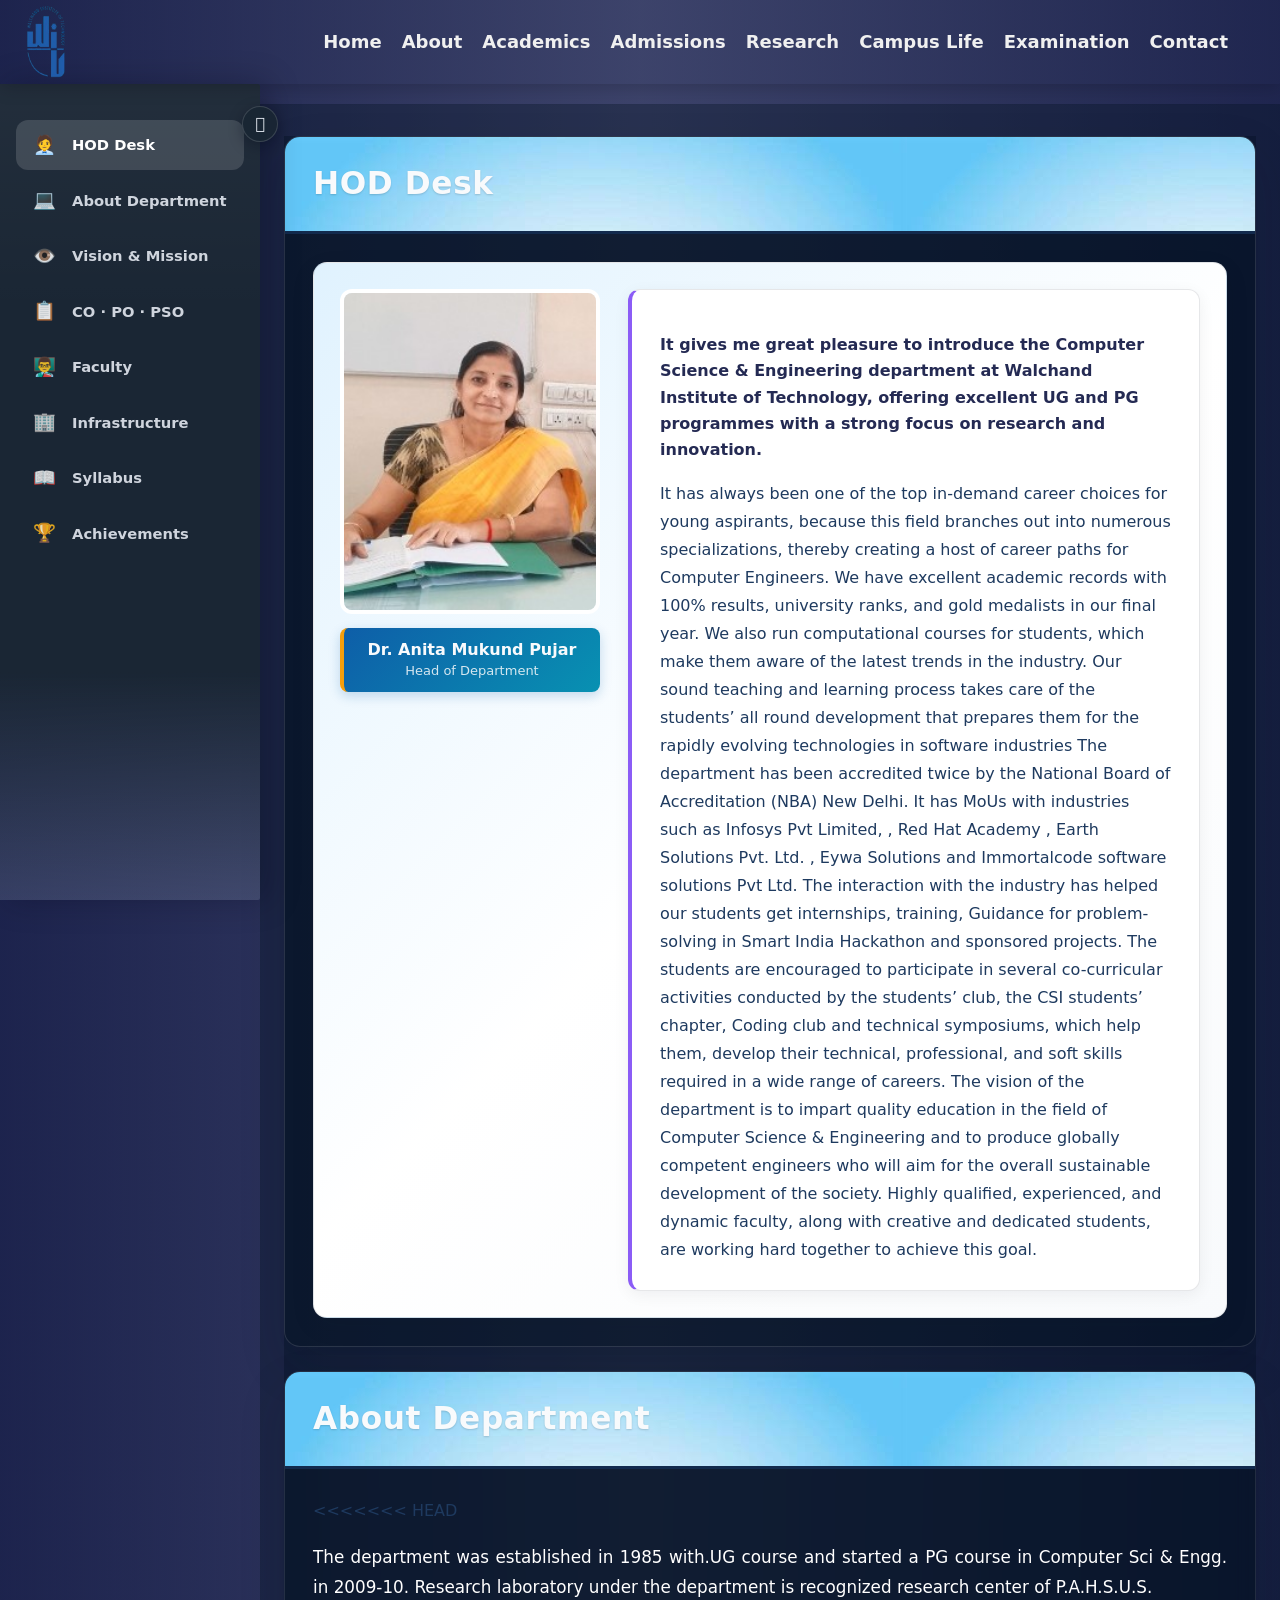
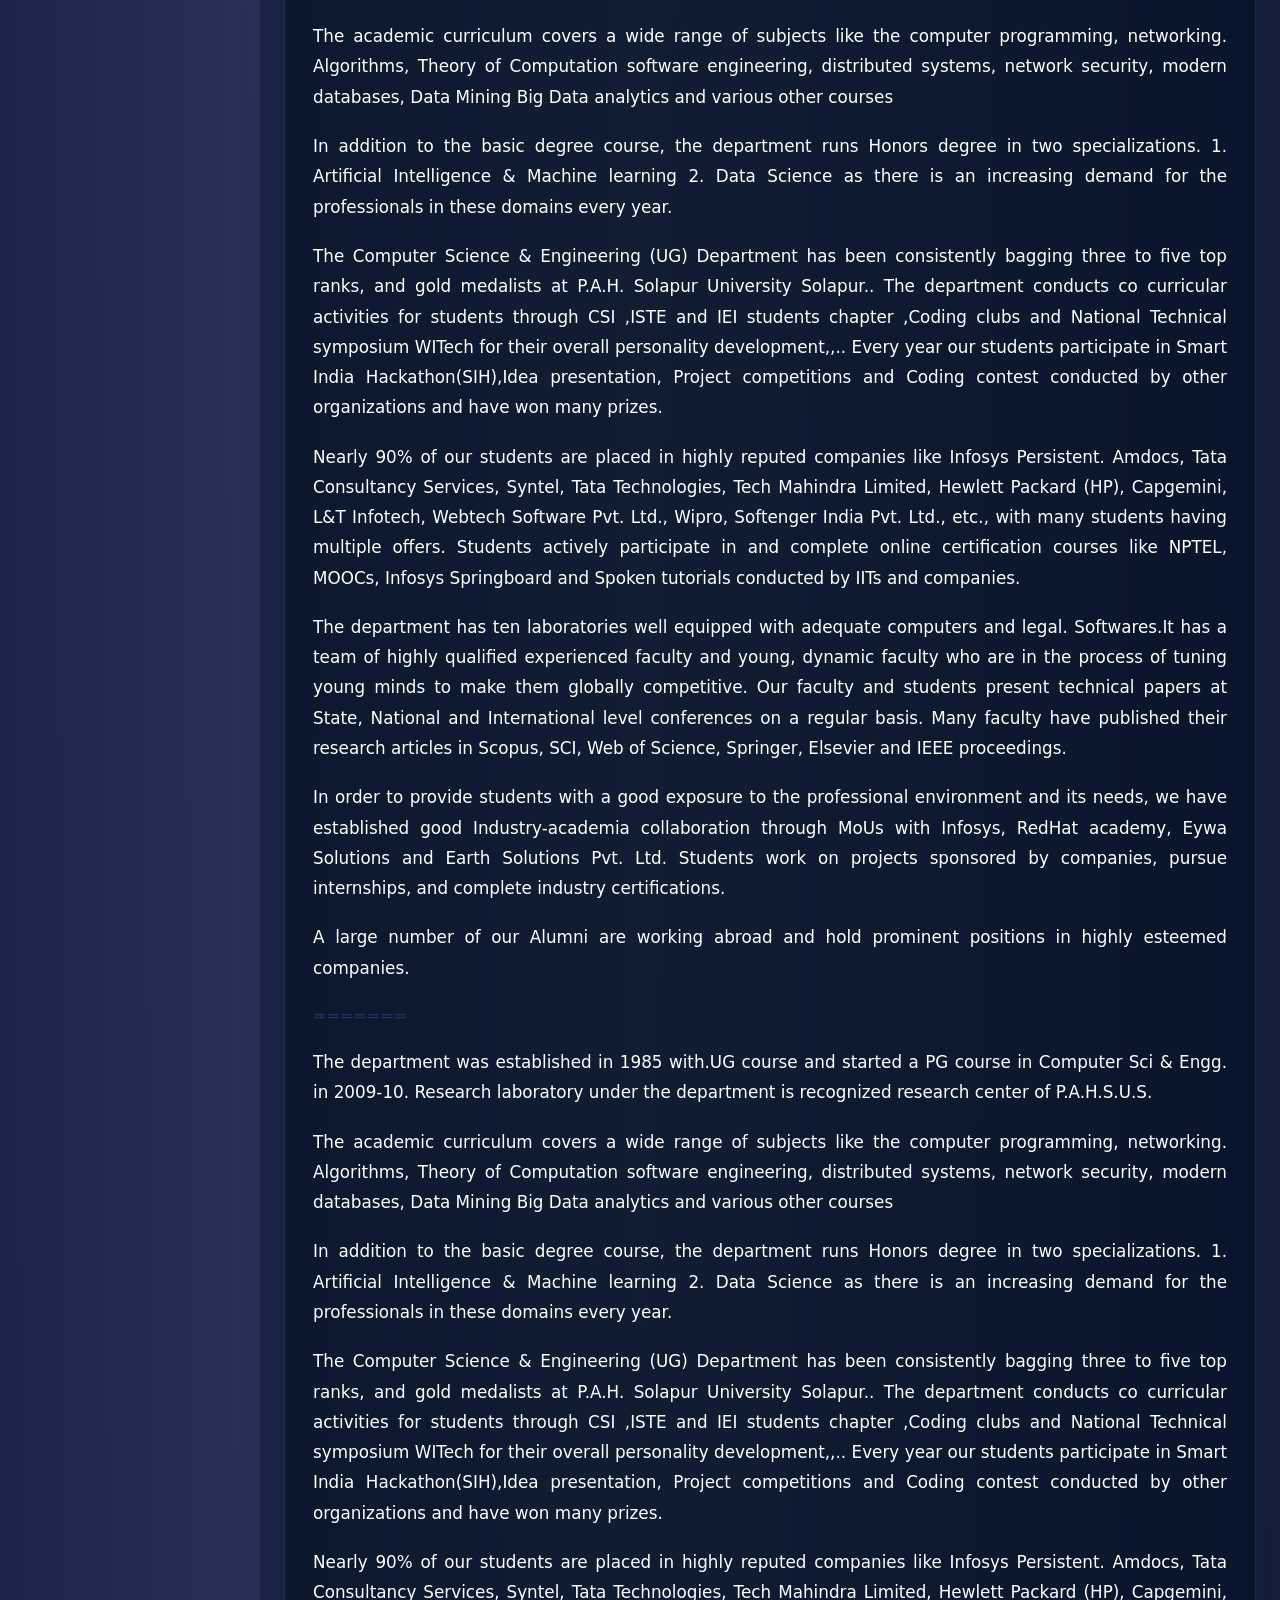
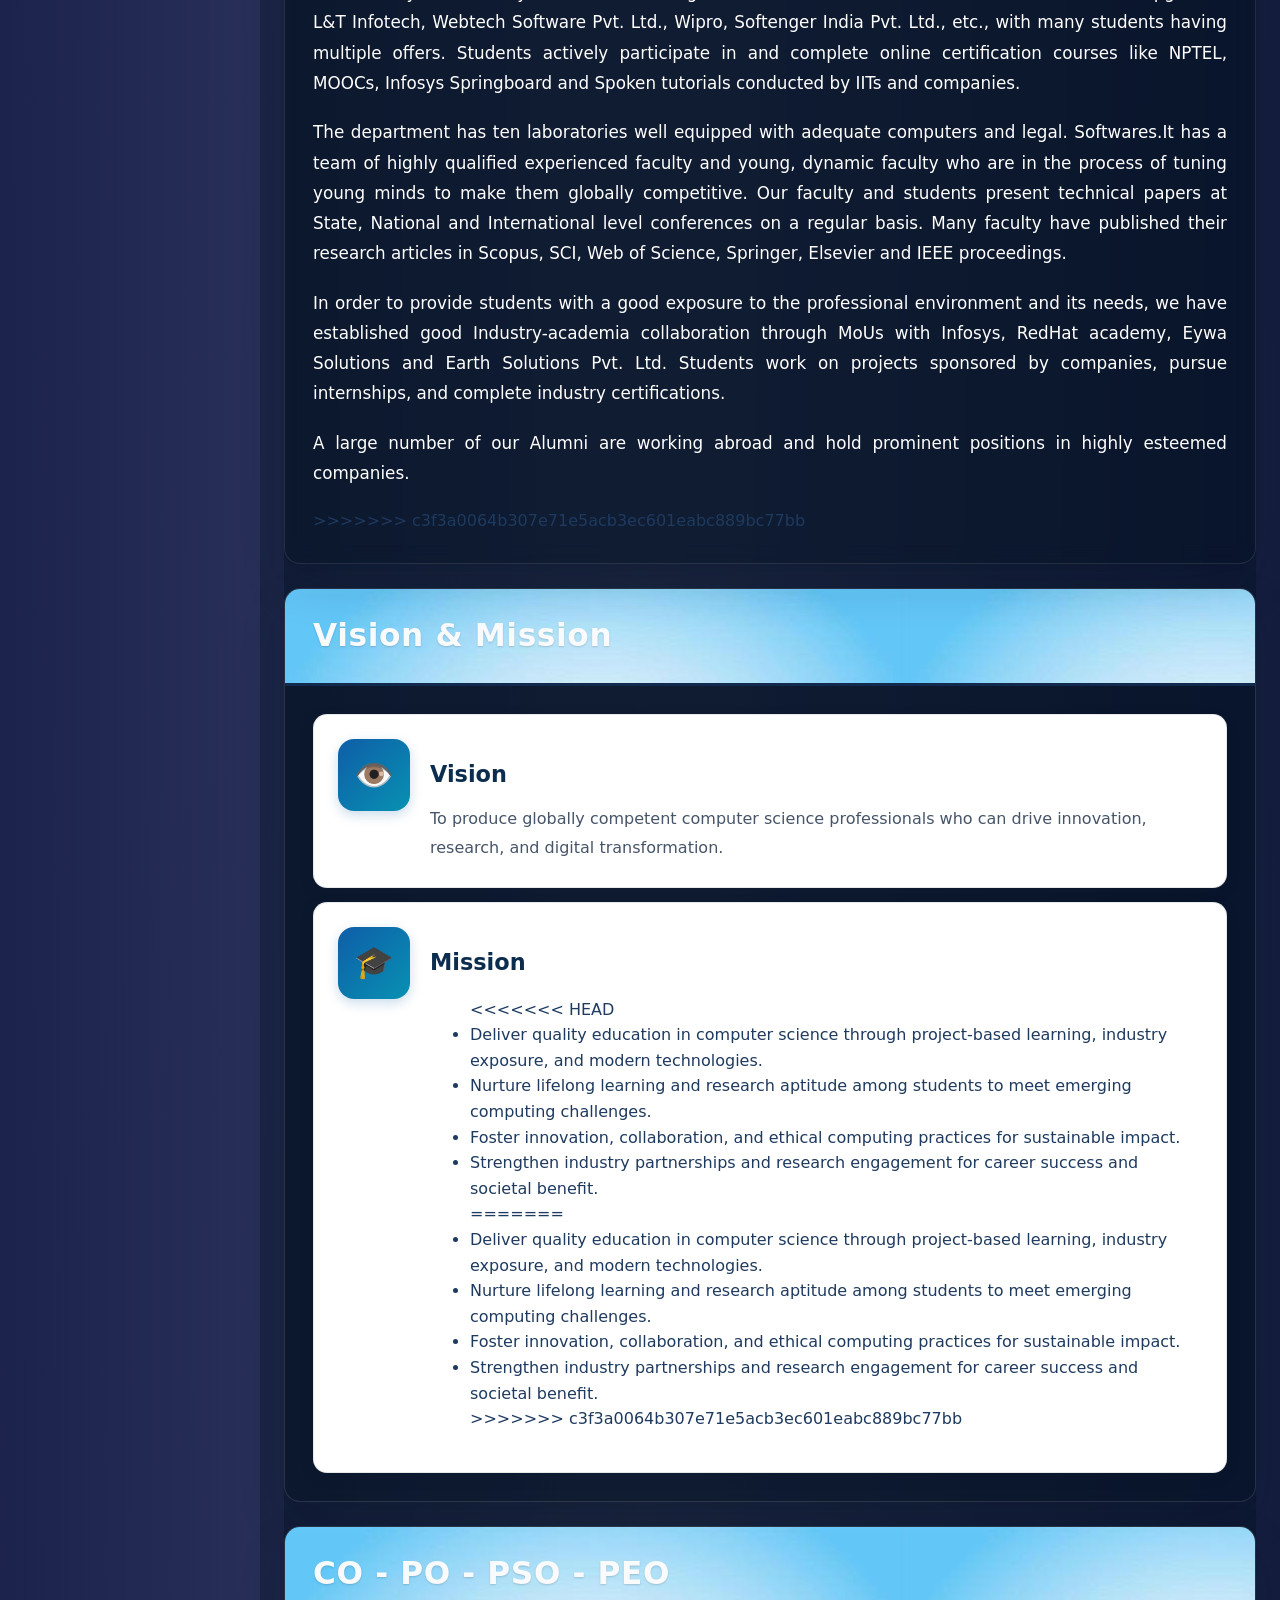
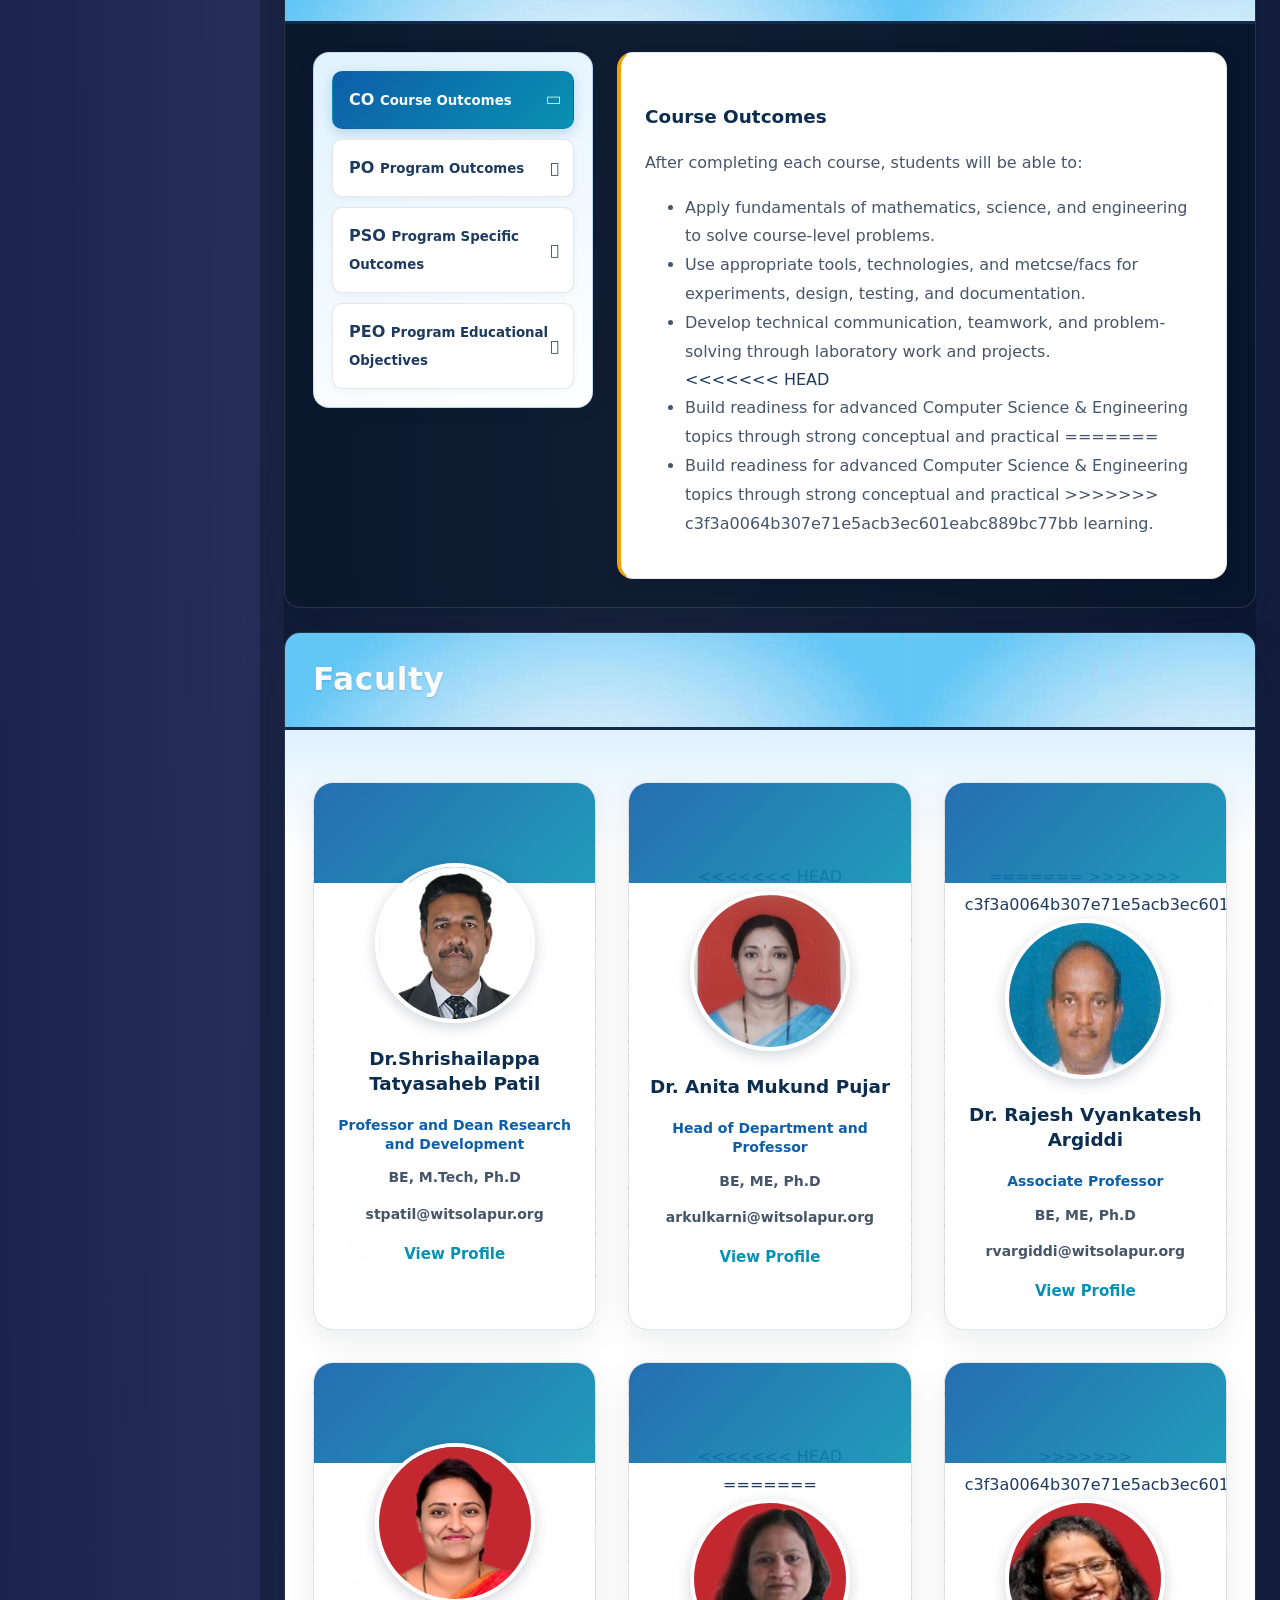
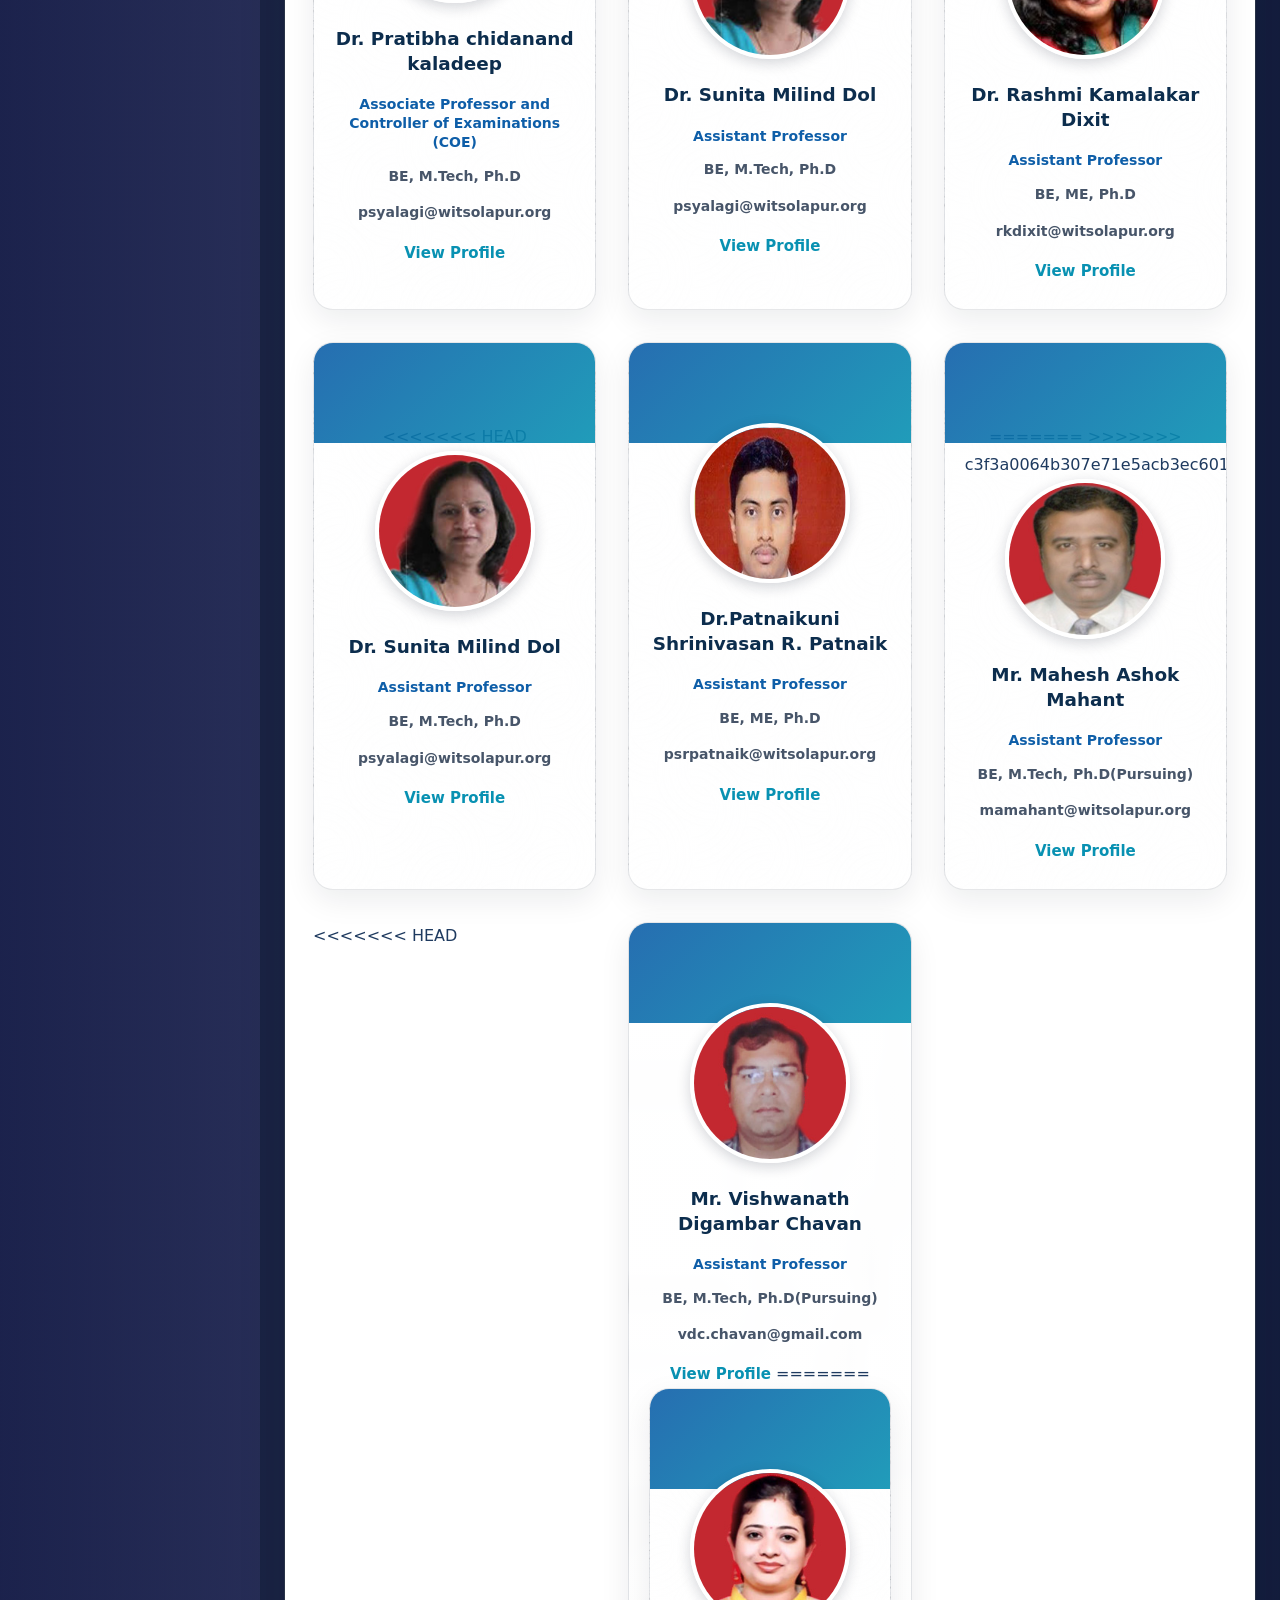
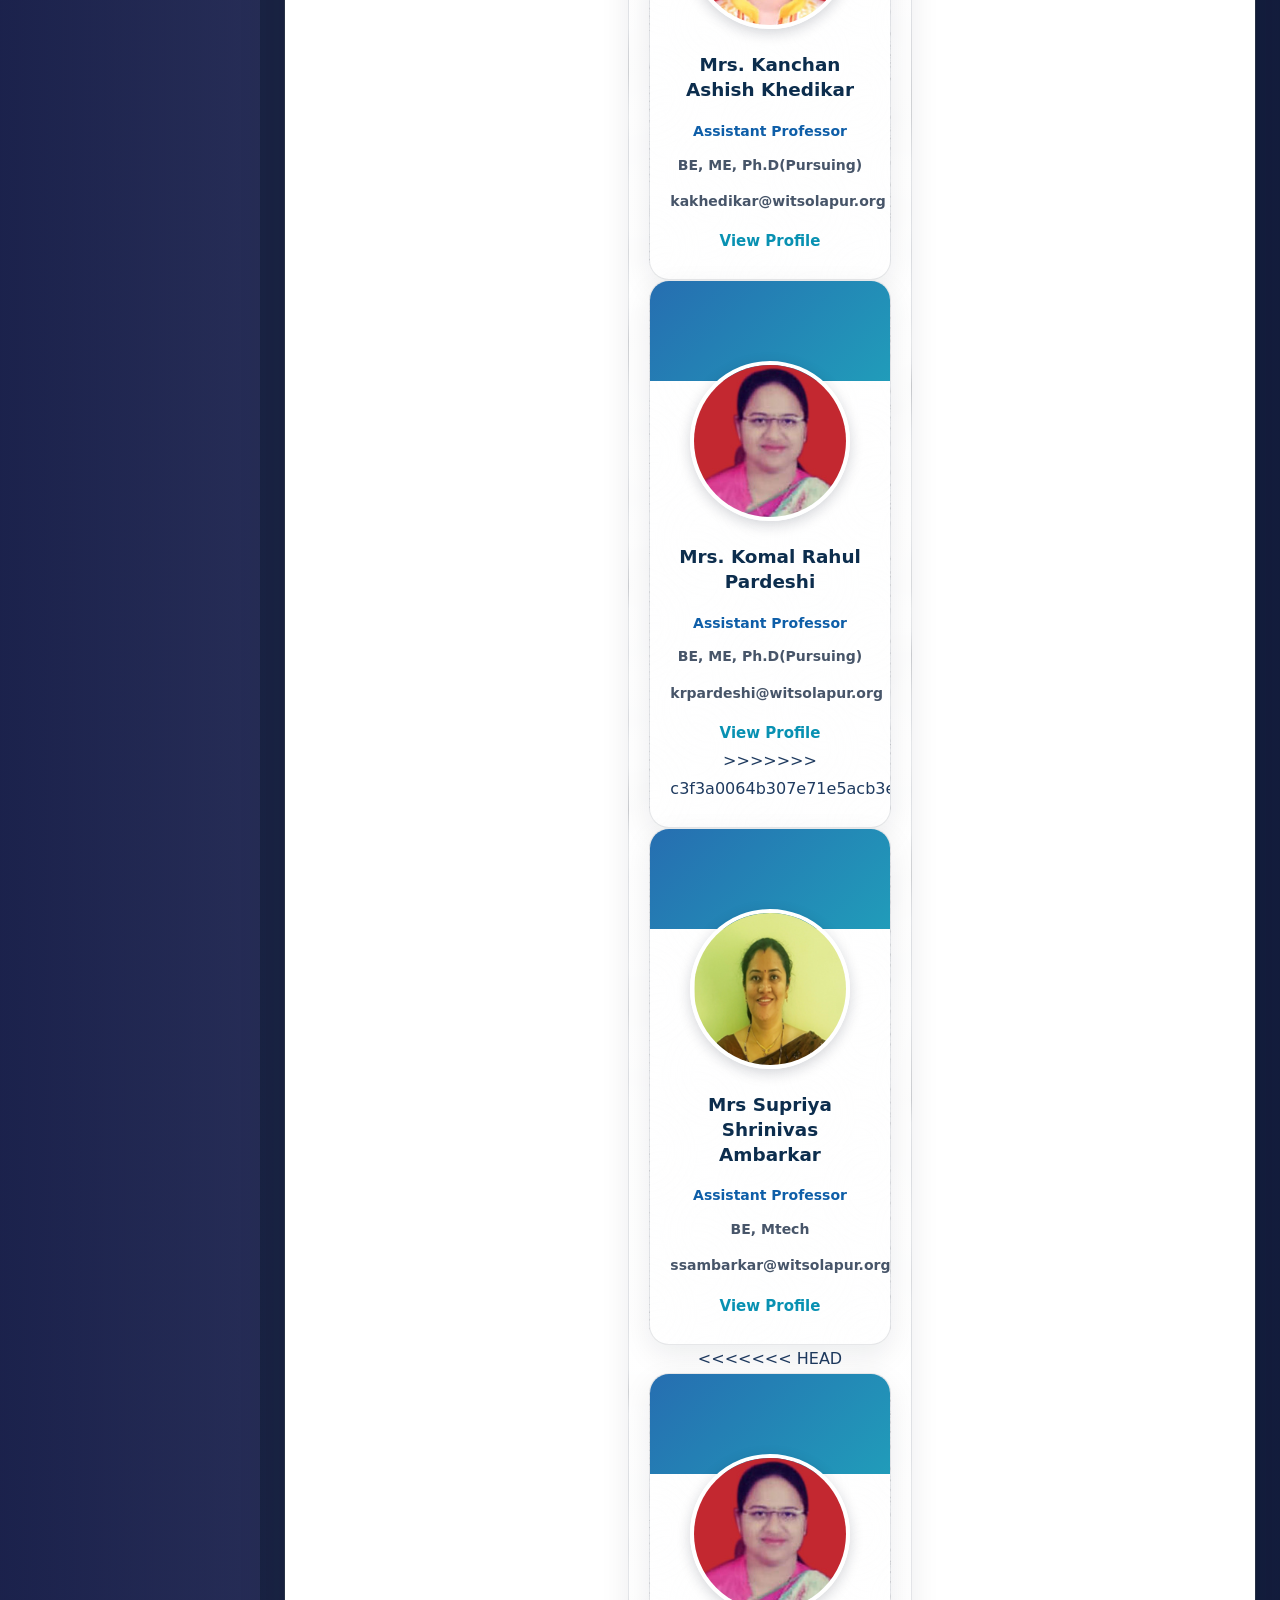
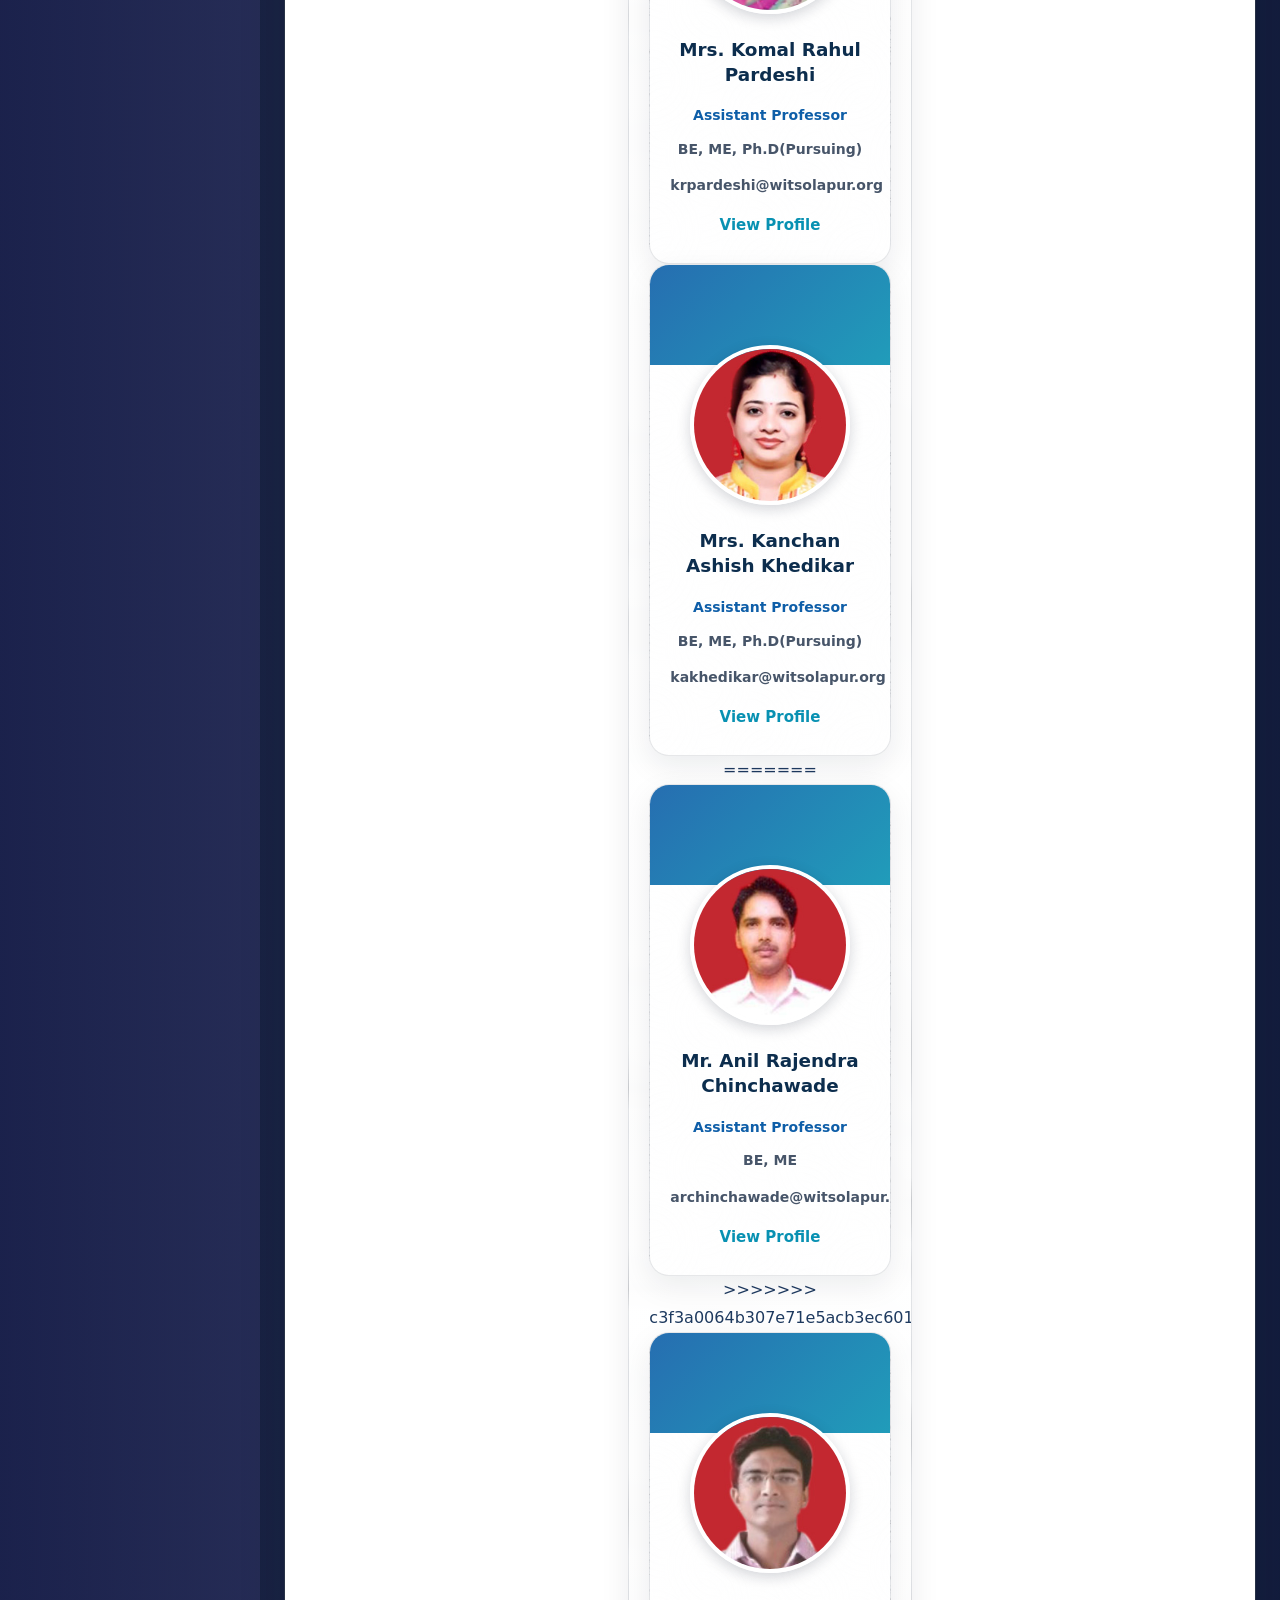
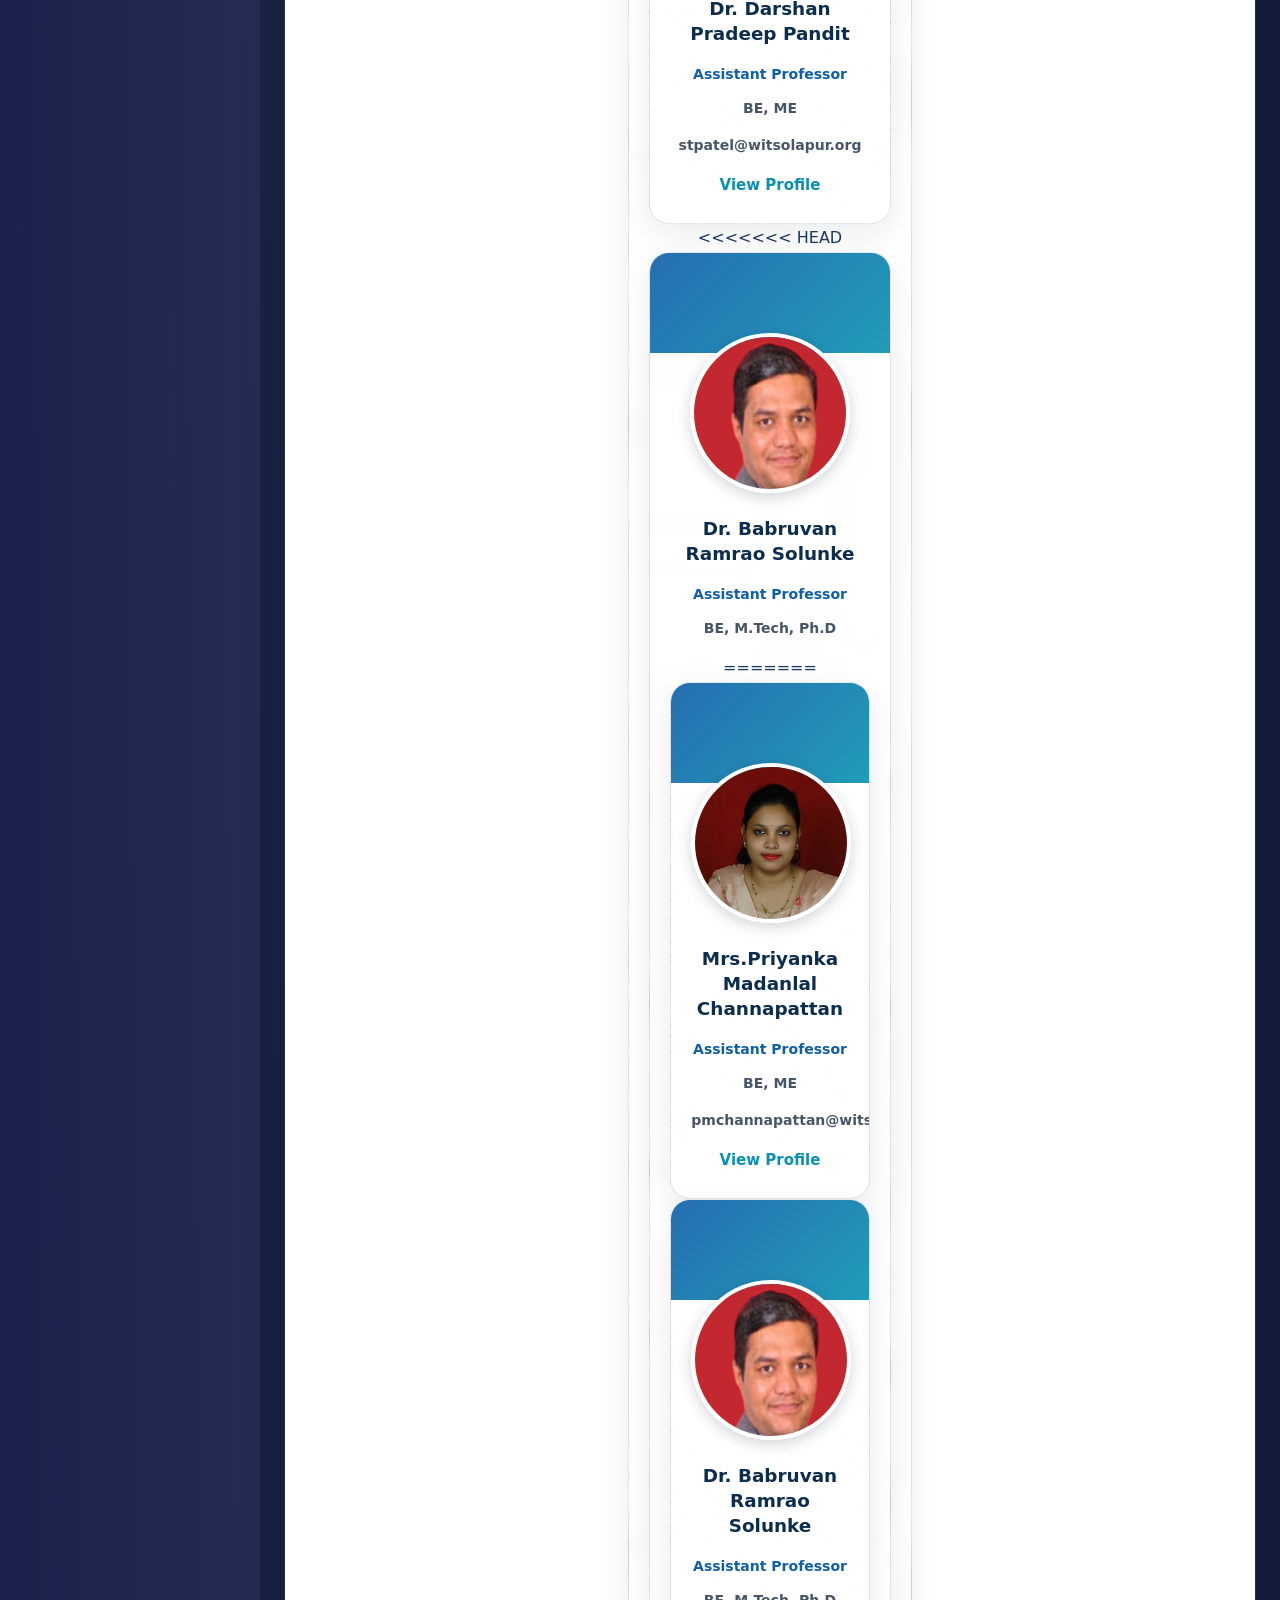
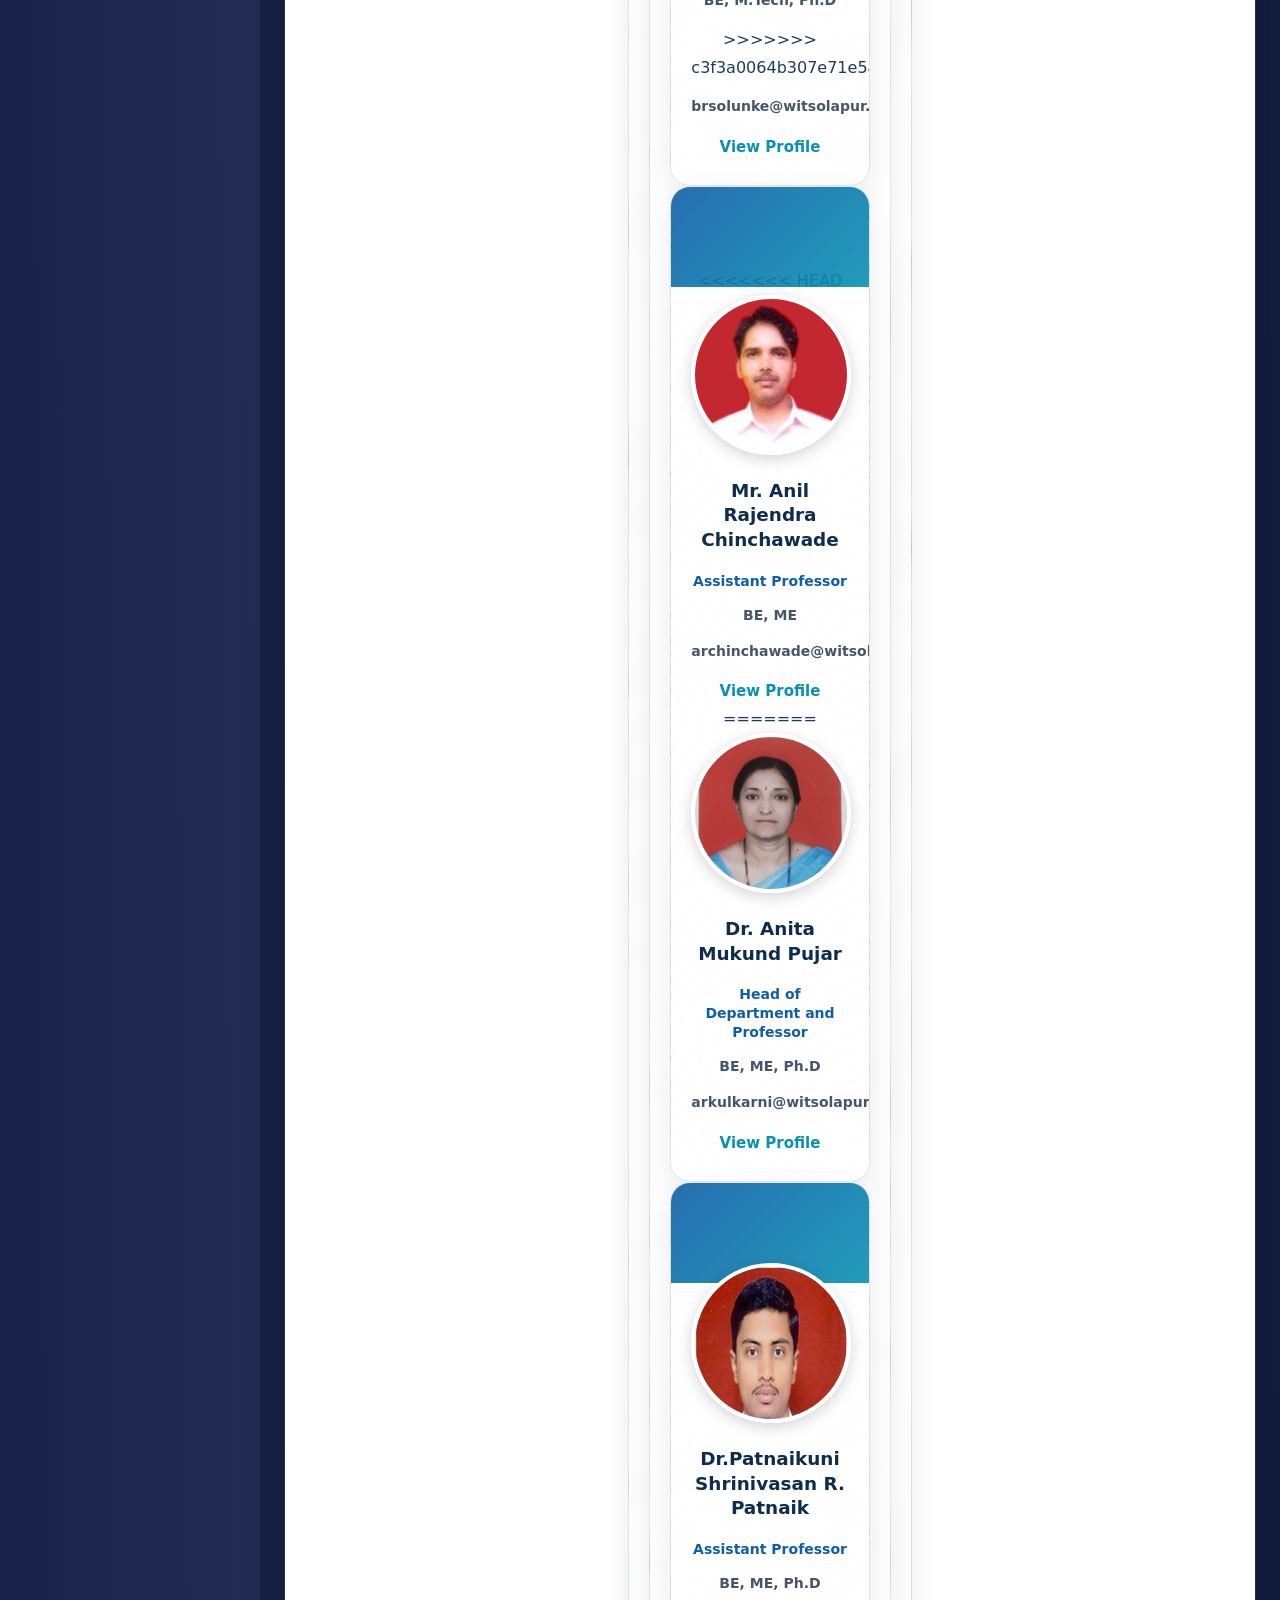
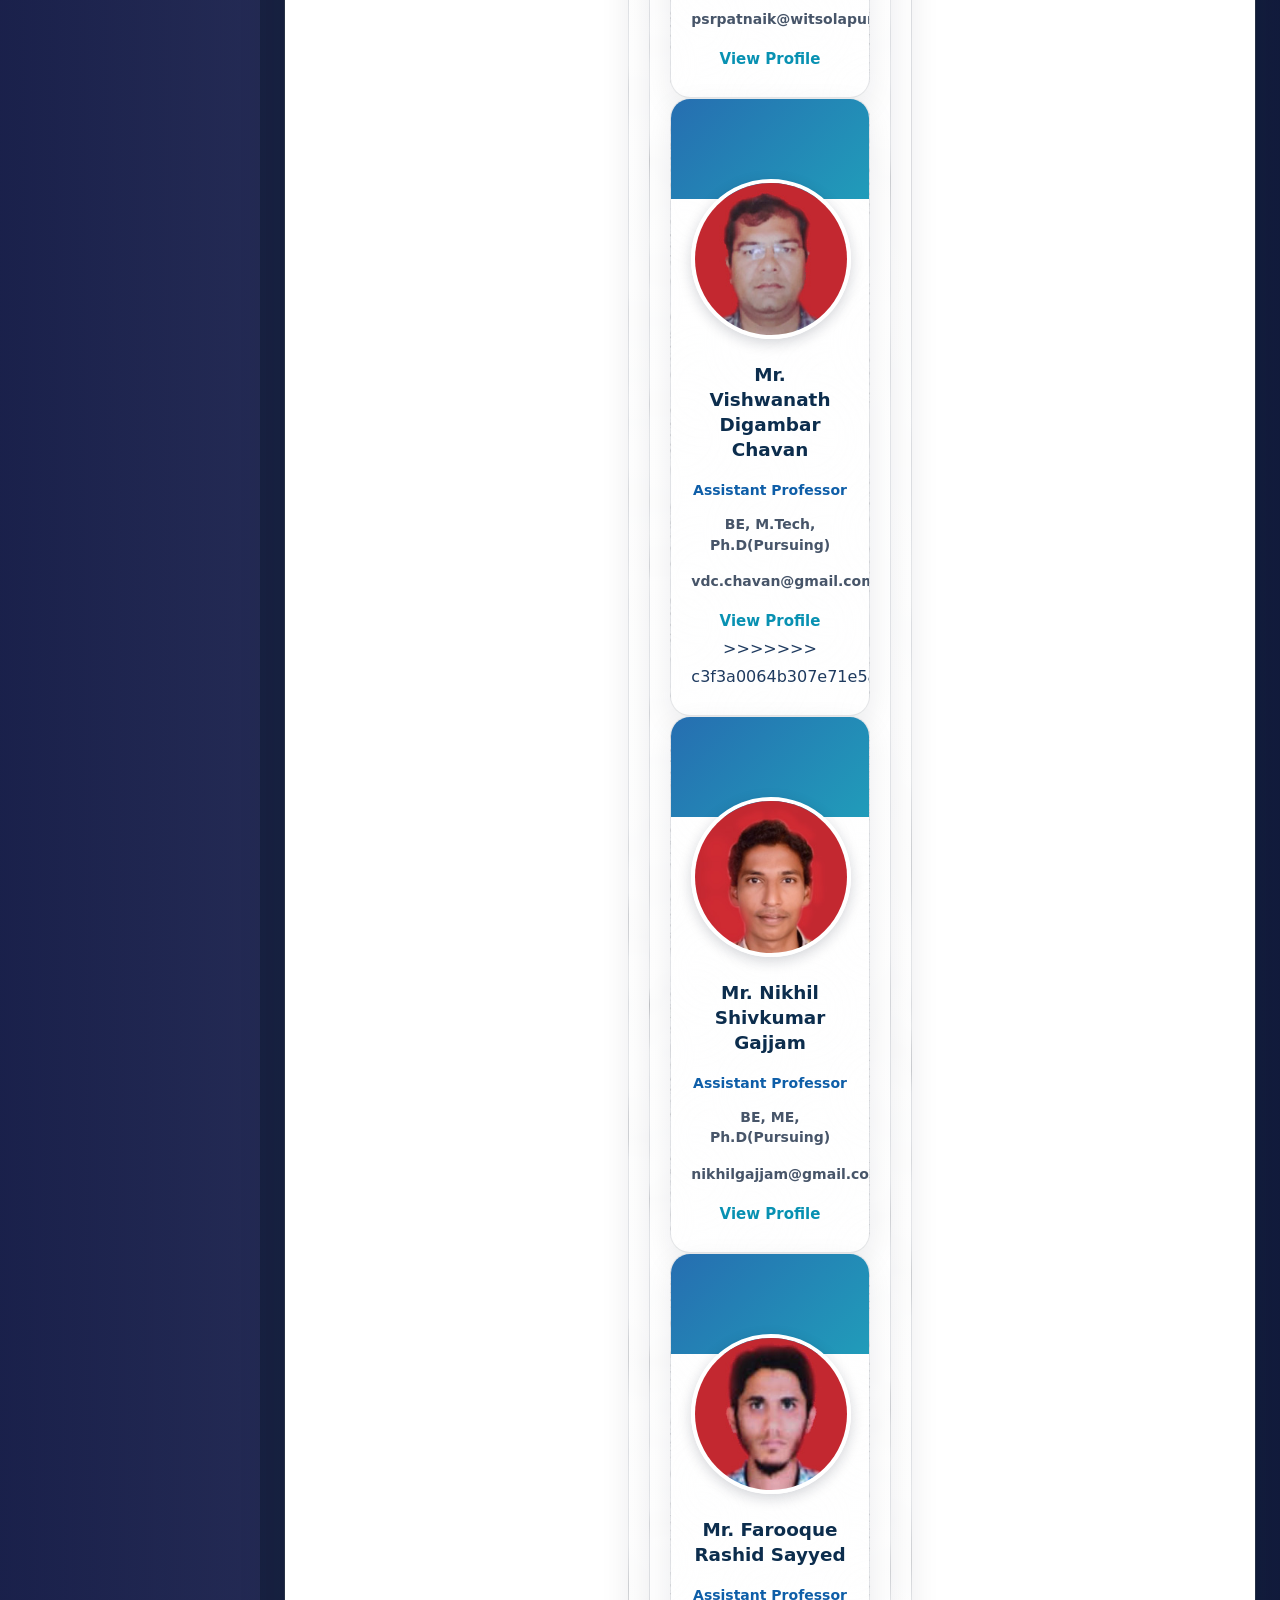
==== commit c2ace737: "Merge remote repository" ====
--- a/pages/cse.html
+++ b/pages/cse.html
@@ -95,6 +95,7 @@
           <h1>About Department</h1>
         </div>
         <div class="section-body about-content">
+<<<<<<< HEAD
           <p>The department was established in 1985 with.UG course and started a PG course in Computer Sci & Engg. in
             2009-10. Research laboratory under the department is recognized research center of P.A.H.S.U.S.</p>
           <p>The academic curriculum covers a wide range of subjects like the computer programming, networking.
@@ -125,6 +126,16 @@
             complete industry certifications.</p>
           <p>A large number of our Alumni are working abroad and hold prominent positions in highly esteemed companies.
           </p>
+=======
+          <p>The department was established in 1985 with.UG course and started a PG course in Computer Sci & Engg. in 2009-10. Research laboratory under the department is recognized research center of P.A.H.S.U.S.</p>
+          <p>The academic curriculum covers a wide range of subjects like the computer programming, networking. Algorithms, Theory of Computation software engineering, distributed systems, network security, modern databases, Data Mining Big Data analytics and various other courses</p>
+          <p>In addition to the basic degree course, the department runs Honors degree in two specializations. 1. Artificial Intelligence & Machine learning 2. Data Science as there is an increasing demand for the professionals in these domains every year.</p>
+          <p>The Computer Science & Engineering (UG) Department has been consistently bagging three to five top ranks, and gold medalists at P.A.H. Solapur University Solapur.. The department conducts co curricular activities for students through CSI ,ISTE and IEI students chapter ,Coding clubs and National Technical symposium WITech for their overall personality development,,.. Every year our students participate in Smart India Hackathon(SIH),Idea presentation, Project competitions and Coding contest conducted by other organizations and have won many prizes.</p>
+          <p>Nearly 90% of our students are placed in highly reputed companies like Infosys Persistent. Amdocs, Tata Consultancy Services, Syntel, Tata Technologies, Tech Mahindra Limited, Hewlett Packard (HP), Capgemini, L&T Infotech, Webtech Software Pvt. Ltd., Wipro, Softenger India Pvt. Ltd., etc., with many students having multiple offers. Students actively participate in and complete online certification courses like NPTEL, MOOCs, Infosys Springboard and Spoken tutorials conducted by IITs and companies.</p>
+          <p>The department has ten laboratories well equipped with adequate computers and legal. Softwares.It has a team of highly qualified experienced faculty and young, dynamic faculty who are in the process of tuning young minds to make them globally competitive. Our faculty and students present technical papers at State, National and International level conferences on a regular basis. Many faculty have published their research articles in Scopus, SCI, Web of Science, Springer, Elsevier and IEEE proceedings.</p>
+          <p>In order to provide students with a good exposure to the professional environment and its needs, we have established good Industry-academia collaboration through MoUs with Infosys, RedHat academy, Eywa Solutions and Earth Solutions Pvt. Ltd. Students work on projects sponsored by companies, pursue internships, and complete industry certifications.</p>
+          <p>A large number of our Alumni are working abroad and hold prominent positions in highly esteemed companies.</p>
+>>>>>>> c3f3a0064b307e71e5acb3ec601eabc889bc77bb
         </div>
       </section>
 
@@ -149,6 +160,7 @@
             <div class="vm-card-content">
               <h2>Mission</h2>
               <ul>
+<<<<<<< HEAD
                 <li>Deliver quality education in computer science through project-based learning, industry exposure, and
                   modern technologies.</li>
                 <li>Nurture lifelong learning and research aptitude among students to meet emerging computing
@@ -156,6 +168,12 @@
                 <li>Foster innovation, collaboration, and ethical computing practices for sustainable impact.</li>
                 <li>Strengthen industry partnerships and research engagement for career success and societal benefit.
                 </li>
+=======
+                <li>Deliver quality education in computer science through project-based learning, industry exposure, and modern technologies.</li>
+                <li>Nurture lifelong learning and research aptitude among students to meet emerging computing challenges.</li>
+                <li>Foster innovation, collaboration, and ethical computing practices for sustainable impact.</li>
+                <li>Strengthen industry partnerships and research engagement for career success and societal benefit.</li>
+>>>>>>> c3f3a0064b307e71e5acb3ec601eabc889bc77bb
               </ul>
             </div>
           </div>
@@ -204,8 +222,12 @@
                     documentation.</li>
                   <li>Develop technical communication, teamwork, and problem-solving through laboratory work and
                     projects.</li>
+<<<<<<< HEAD
                   <li>Build readiness for advanced Computer Science & Engineering topics through strong conceptual and
                     practical
+=======
+                  <li>Build readiness for advanced Computer Science & Engineering topics through strong conceptual and practical
+>>>>>>> c3f3a0064b307e71e5acb3ec601eabc889bc77bb
                     learning.</li>
                 </ul>
               </article>
@@ -257,8 +279,12 @@
                 <h3>Program Educational Objectives</h3>
                 <p>Graduates will:</p>
                 <ol>
+<<<<<<< HEAD
                   <li>Exhibit strong foundational knowledge and technical skills in Computer Science & Engineering for
                     successful
+=======
+                  <li>Exhibit strong foundational knowledge and technical skills in Computer Science & Engineering for successful
+>>>>>>> c3f3a0064b307e71e5acb3ec601eabc889bc77bb
                     professional careers, higher studies, and research.</li>
                   <li>Demonstrate capabilities to understand and resolve societal infrastructure challenges through
                     systematic problem-solving.</li>
@@ -289,6 +315,7 @@
               <a href="../assets/images/faculty/cse/fac1.pdf" target="_blank" rel="noopener">View Profile</a>
             </div>
             <div class="faculty-card">
+<<<<<<< HEAD
               <img src="../assets/images/faculty/cse/fac13.jpeg" alt="Faculty photo" class="faculty-photo">
               <h3>Dr. Anita Mukund Pujar</h3>
               <h4>Head of Department and Professor</h4>
@@ -297,6 +324,8 @@
               <a href="../assets/images/faculty/cse/fac13.pdf" target="_blank" rel="noopener">View Profile</a>
             </div>
             <div class="faculty-card">
+=======
+>>>>>>> c3f3a0064b307e71e5acb3ec601eabc889bc77bb
               <img src="../assets/images/faculty/cse/fac2.jpg" alt="Faculty photo" class="faculty-photo">
               <h3>Dr. Rajesh Vyankatesh Argiddi</h3>
               <h4>Associate Professor</h4>
@@ -314,6 +343,17 @@
               <a href="../assets/images/faculty/cse/fac3.pdf" target="_blank" rel="noopener">View Profile</a>
             </div>
             <div class="faculty-card">
+<<<<<<< HEAD
+=======
+              <img src="../assets/images/faculty/cse/fac4.jpg" alt="Faculty photo" class="faculty-photo">
+              <h3>Dr. Sunita Milind Dol</h3>
+              <h4>Assistant Professor</h4>
+              <p>BE, M.Tech, Ph.D</p>
+              <p>psyalagi@witsolapur.org</p>
+              <a href="../assets/images/faculty/cse/fac4.pdf" target="_blank" rel="noopener">View Profile</a>
+            </div>
+            <div class="faculty-card">
+>>>>>>> c3f3a0064b307e71e5acb3ec601eabc889bc77bb
               <img src="../assets/images/faculty/cse/fac5.jpg" alt="Faculty photo" class="faculty-photo">
               <h3>Dr. Rashmi Kamalakar Dixit</h3>
               <h4>Assistant Professor</h4>
@@ -322,6 +362,7 @@
               <a href="../assets/images/faculty/cse/fac5.pdf" target="_blank" rel="noopener">View Profile</a>
             </div>
             <div class="faculty-card">
+<<<<<<< HEAD
               <img src="../assets/images/faculty/cse/fac4.jpg" alt="Faculty photo" class="faculty-photo">
               <h3>Dr. Sunita Milind Dol</h3>
               <h4>Assistant Professor</h4>
@@ -340,6 +381,8 @@
             </div>
 
             <div class="faculty-card">
+=======
+>>>>>>> c3f3a0064b307e71e5acb3ec601eabc889bc77bb
               <img src="../assets/images/faculty/cse/fac6.jpg" alt="Faculty photo" class="faculty-photo">
               <h3>Mr. Mahesh Ashok Mahant</h3>
               <h4>Assistant Professor</h4>
@@ -347,6 +390,7 @@
               <p>mamahant@witsolapur.org</p>
               <a href="../assets/images/faculty/cse/fac6.pdf" target="_blank" rel="noopener">View Profile</a>
             </div>
+<<<<<<< HEAD
 
             <div class="faculty-card">
               <img src="../assets/images/faculty/cse/fac15.jpg" alt="Faculty photo" class="faculty-photo">
@@ -355,6 +399,23 @@
               <p>BE, M.Tech, Ph.D(Pursuing)</p>
               <p>vdc.chavan@gmail.com </p>
               <a href="../assets/images/faculty/cse/fac15.pdf" target="_blank" rel="noopener">View Profile</a>
+=======
+            <div class="faculty-card">
+              <img src="../assets/images/faculty/cse/fac7.jpg" alt="Faculty photo" class="faculty-photo">
+              <h3>Mrs. Kanchan Ashish Khedikar</h3>
+              <h4>Assistant Professor</h4>
+              <p>BE, ME, Ph.D(Pursuing)</p>
+              <p>kakhedikar@witsolapur.org </p>
+              <a href="../assets/images/faculty/cse/fac7.pdf" target="_blank" rel="noopener">View Profile</a>
+            </div>
+            <div class="faculty-card">
+              <img src="../assets/images/faculty/cse/fac8.jpg" alt="Faculty photo" class="faculty-photo">
+              <h3>Mrs. Komal Rahul Pardeshi</h3>
+              <h4>Assistant Professor</h4>
+              <p>BE, ME, Ph.D(Pursuing)</p>
+              <p>krpardeshi@witsolapur.org</p>
+              <a href="../assets/images/faculty/cse/fac8.pdf" target="_blank" rel="noopener">View Profile</a>
+>>>>>>> c3f3a0064b307e71e5acb3ec601eabc889bc77bb
             </div>
             <div class="faculty-card">
               <img src="../assets/images/faculty/cse/fac9.jpg" alt="Faculty photo" class="faculty-photo">
@@ -364,6 +425,7 @@
               <p>ssambarkar@witsolapur.org</p>
               <a href="../assets/images/faculty/cse/fac9.pdf" target="_blank" rel="noopener">View Profile</a>
             </div>
+<<<<<<< HEAD
 
             <div class="faculty-card">
               <img src="../assets/images/faculty/cse/fac8.jpg" alt="Faculty photo" class="faculty-photo">
@@ -383,6 +445,16 @@
               <a href="../assets/images/faculty/cse/fac7.pdf" target="_blank" rel="noopener">View Profile</a>
             </div>
             
+=======
+            <div class="faculty-card">
+              <img src="../assets/images/faculty/cse/fac10.jpg" alt="Faculty photo" class="faculty-photo">
+              <h3>Mr. Anil Rajendra Chinchawade</h3>
+              <h4>Assistant Professor</h4>
+              <p>BE, ME</p>
+              <p> archinchawade@witsolapur.org</p>
+              <a href="../assets/images/faculty/cse/fac10.pdf" target="_blank" rel="noopener">View Profile</a>
+            </div>
+>>>>>>> c3f3a0064b307e71e5acb3ec601eabc889bc77bb
             <div class="faculty-card">
               <img src="../assets/images/faculty/cse/fac11.jpg" alt="Faculty photo" class="faculty-photo">
               <h3>Dr. Darshan Pradeep Pandit</h3>
@@ -391,21 +463,63 @@
               <p> stpatel@witsolapur.org</p>
               <a href="../assets/images/faculty/cse/fac11.pdf" target="_blank" rel="noopener">View Profile</a>
             </div>
+<<<<<<< HEAD
              <div class="faculty-card">
               <img src="../assets/images/faculty/cse/fac16.jpg" alt="Faculty photo" class="faculty-photo">
               <h3>Dr. Babruvan Ramrao Solunke</h3>
               <h4>Assistant Professor</h4>
               <p>BE, M.Tech, Ph.D</p>
+=======
+            <div class="faculty-card">
+              <img src="../assets/images/faculty/cse/fac12.jpg" alt="Faculty photo" class="faculty-photo">
+              <h3>Mrs.Priyanka Madanlal Channapattan</h3>
+              <h4>Assistant Professor</h4>
+              <p>BE, ME</p>
+              <p>pmchannapattan@witsolapur.org</p>
+              <a href="../assets/images/faculty/cse/fac12.pdf" target="_blank" rel="noopener">View Profile</a>
+            </div>
+           
+            <div class="faculty-card">
+              <img src="../assets/images/faculty/cse/fac16.jpg" alt="Faculty photo" class="faculty-photo">
+              <h3>Dr. Babruvan Ramrao Solunke</h3>
+              <h4>Assistant Professor</h4>
+              <p>BE,  M.Tech, Ph.D</p>
+>>>>>>> c3f3a0064b307e71e5acb3ec601eabc889bc77bb
               <p>brsolunke@witsolapur.org</p>
               <a href="../assets/images/faculty/cse/fac16.pdf" target="_blank" rel="noopener">View Profile</a>
             </div>
             <div class="faculty-card">
+<<<<<<< HEAD
               <img src="../assets/images/faculty/cse/fac10.jpg" alt="Faculty photo" class="faculty-photo">
               <h3>Mr. Anil Rajendra Chinchawade</h3>
               <h4>Assistant Professor</h4>
               <p>BE, ME</p>
               <p> archinchawade@witsolapur.org</p>
               <a href="../assets/images/faculty/cse/fac10.pdf" target="_blank" rel="noopener">View Profile</a>
+=======
+              <img src="../assets/images/faculty/cse/fac13.jpeg" alt="Faculty photo" class="faculty-photo">
+              <h3>Dr. Anita Mukund Pujar</h3>
+              <h4>Head of Department and Professor</h4>
+              <p>BE, ME, Ph.D</p>
+              <p>arkulkarni@witsolapur.org</p>
+              <a href="../assets/images/faculty/cse/fac13.pdf" target="_blank" rel="noopener">View Profile</a>
+            </div>
+            <div class="faculty-card">
+              <img src="../assets/images/faculty/cse/fac14.jpg" alt="Faculty photo" class="faculty-photo">
+              <h3>Dr.Patnaikuni Shrinivasan R. Patnaik</h3>
+              <h4>Assistant Professor</h4>
+              <p>BE, ME, Ph.D</p>
+              <p>psrpatnaik@witsolapur.org</p>
+              <a href="../assets/images/faculty/cse/fac14.pdf" target="_blank" rel="noopener">View Profile</a>
+            </div>
+            <div class="faculty-card">
+              <img src="../assets/images/faculty/cse/fac15.jpg" alt="Faculty photo" class="faculty-photo">
+              <h3>Mr. Vishwanath Digambar Chavan</h3>
+              <h4>Assistant Professor</h4>
+              <p>BE, M.Tech, Ph.D(Pursuing)</p>
+              <p>vdc.chavan@gmail.com </p>
+              <a href="../assets/images/faculty/cse/fac15.pdf" target="_blank" rel="noopener">View Profile</a>
+>>>>>>> c3f3a0064b307e71e5acb3ec601eabc889bc77bb
             </div>
             <div class="faculty-card">
               <img src="../assets/images/faculty/cse/fac17.jpg" alt="Faculty photo" class="faculty-photo">
@@ -431,7 +545,10 @@
               <p>smmetagar@witsolapur.org</p>
               <a href="../assets/images/faculty/cse/fac19.pdf" target="_blank" rel="noopener">View Profile</a>
             </div>
+<<<<<<< HEAD
             
+=======
+>>>>>>> c3f3a0064b307e71e5acb3ec601eabc889bc77bb
             <div class="faculty-card">
               <img src="../assets/images/faculty/cse/fac20.jpg" alt="Faculty photo" class="faculty-photo">
               <h3>Mr. Samprit Tanuj Patel</h3>
@@ -440,6 +557,7 @@
               <p>stpatel@witsolapur.org</p>
               <a href="../assets/images/faculty/cse/fac20.pdf" target="_blank" rel="noopener">View Profile</a>
             </div>
+<<<<<<< HEAD
             <div class="faculty-card">
               <img src="../assets/images/faculty/cse/fac12.jpg" alt="Faculty photo" class="faculty-photo">
               <h3>Mrs.Priyanka Madanlal Channapattan</h3>
@@ -522,6 +640,8 @@
               <p>dbnarale@witsolapur.org</p>
               <a href="../assets/images/faculty/cse/fac30.pdf" target="_blank" rel="noopener">View Profile</a>
             </div>
+=======
+>>>>>>> c3f3a0064b307e71e5acb3ec601eabc889bc77bb
           </div>
         </div>
       </section>
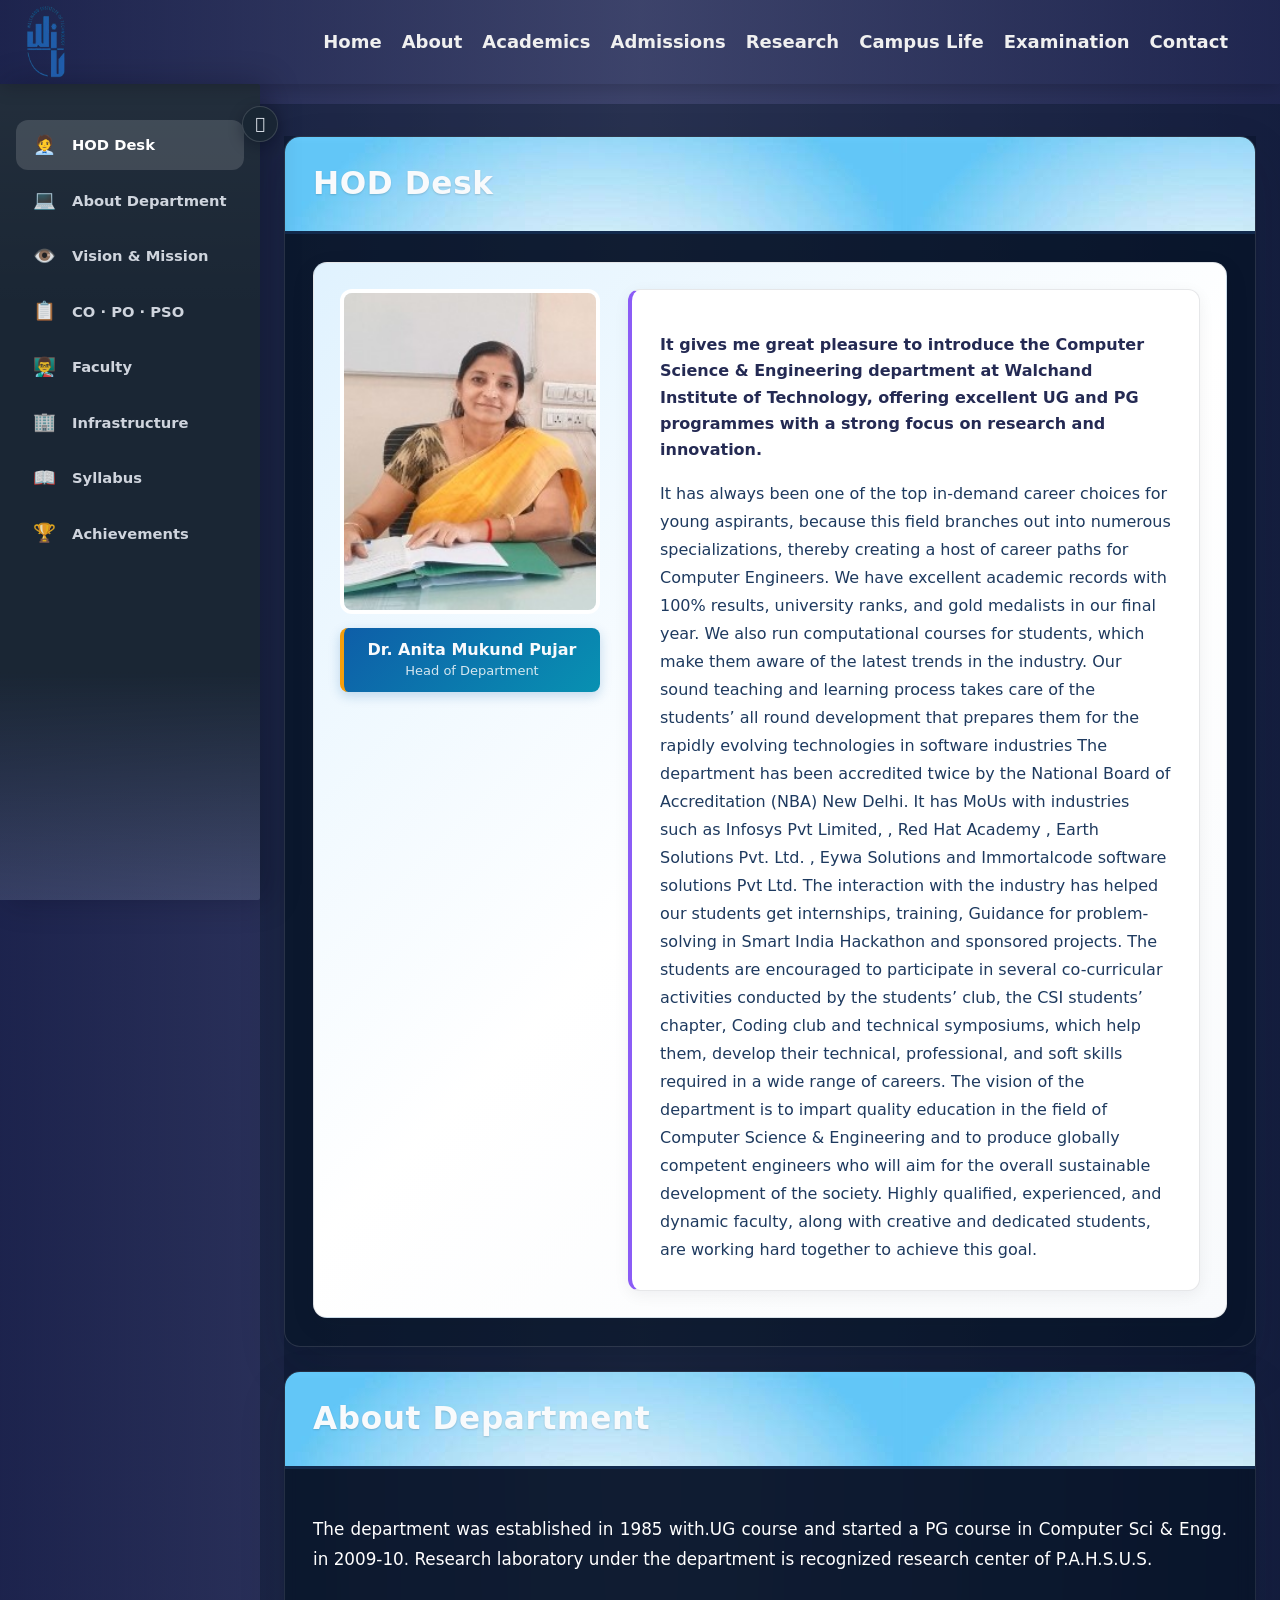
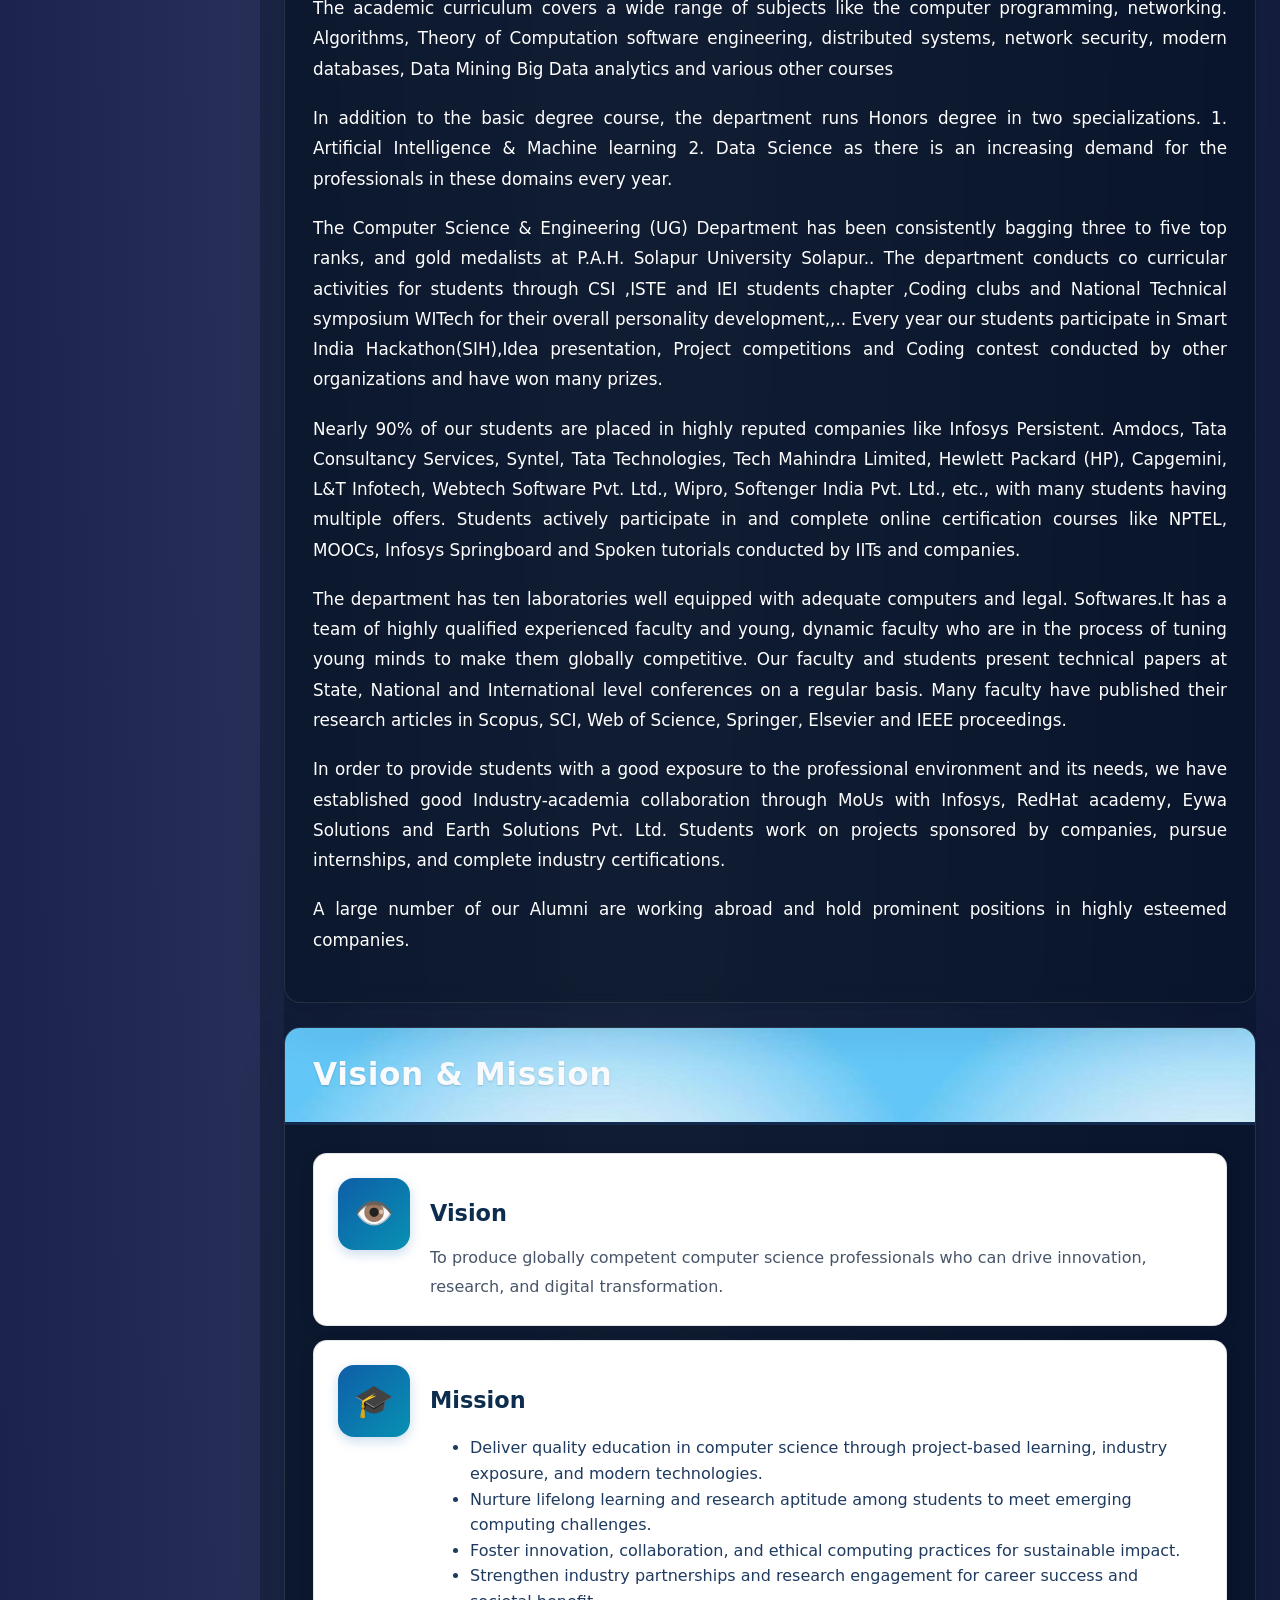
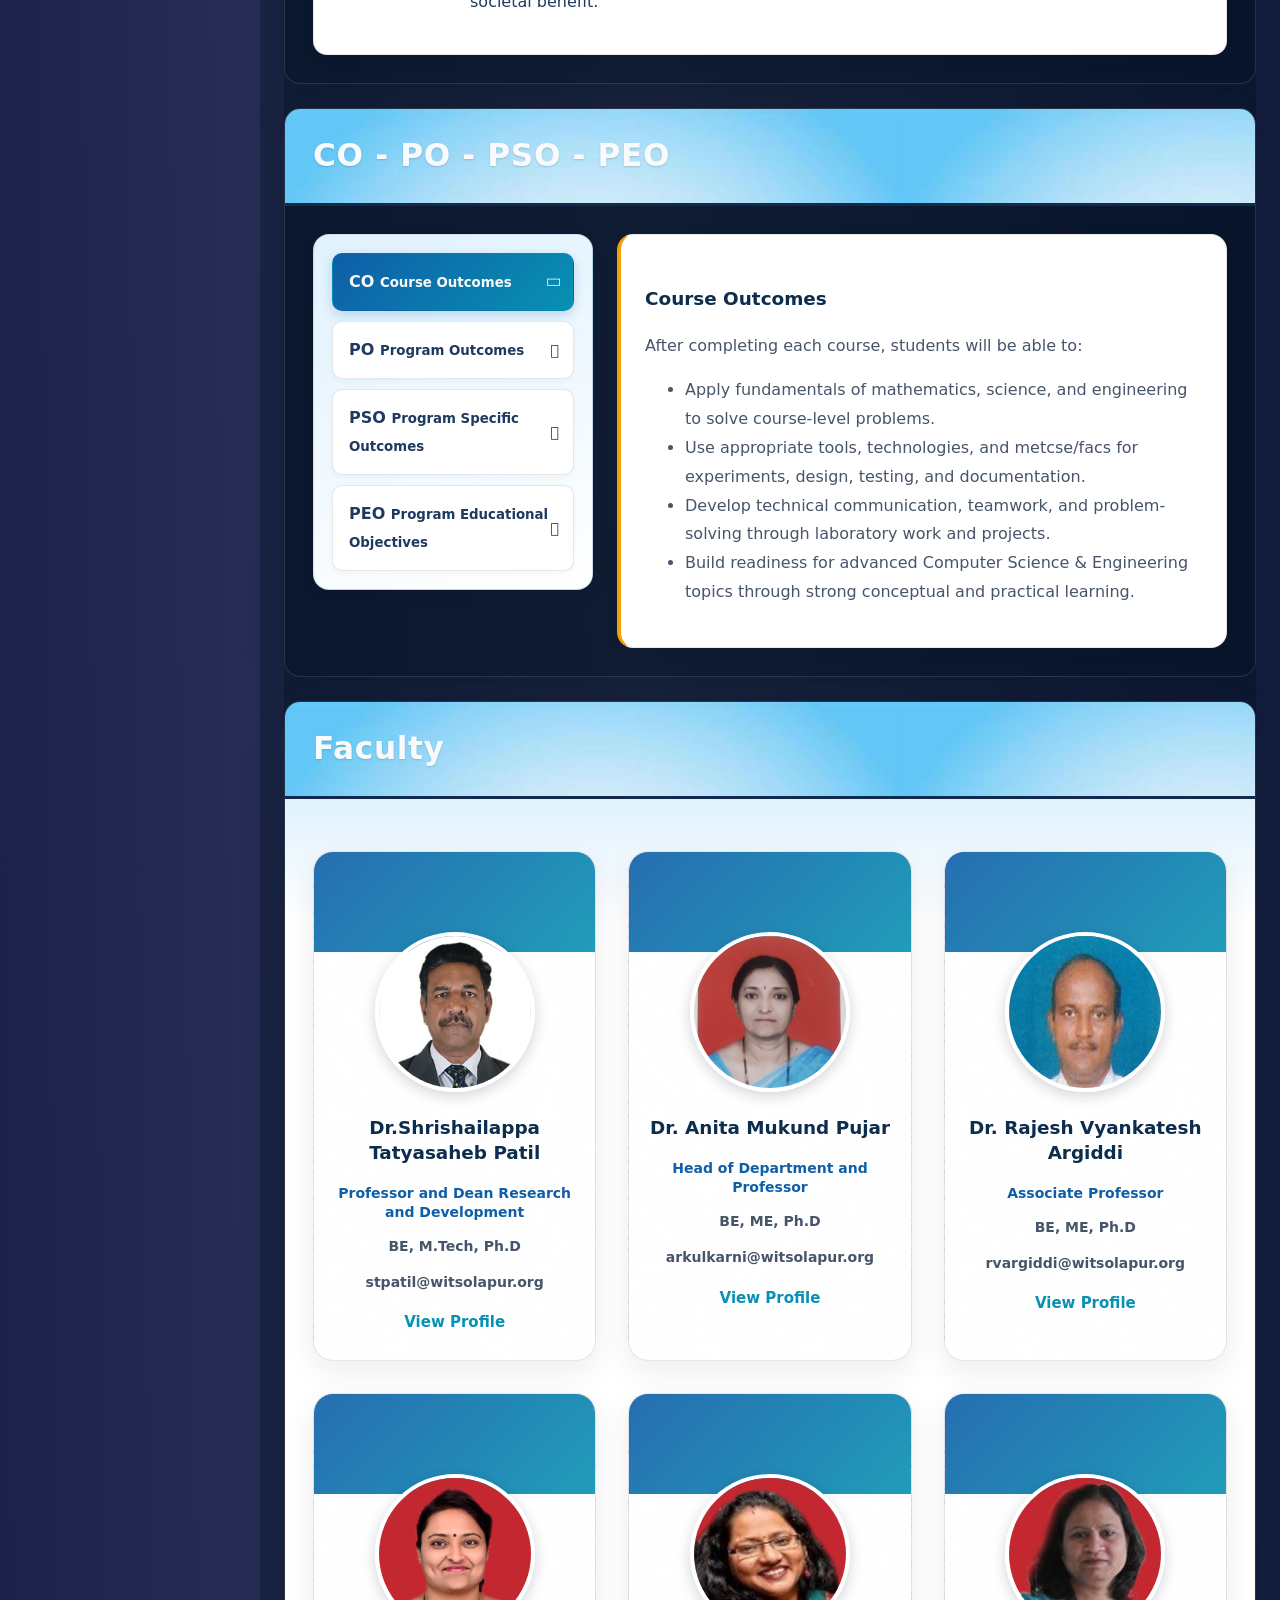
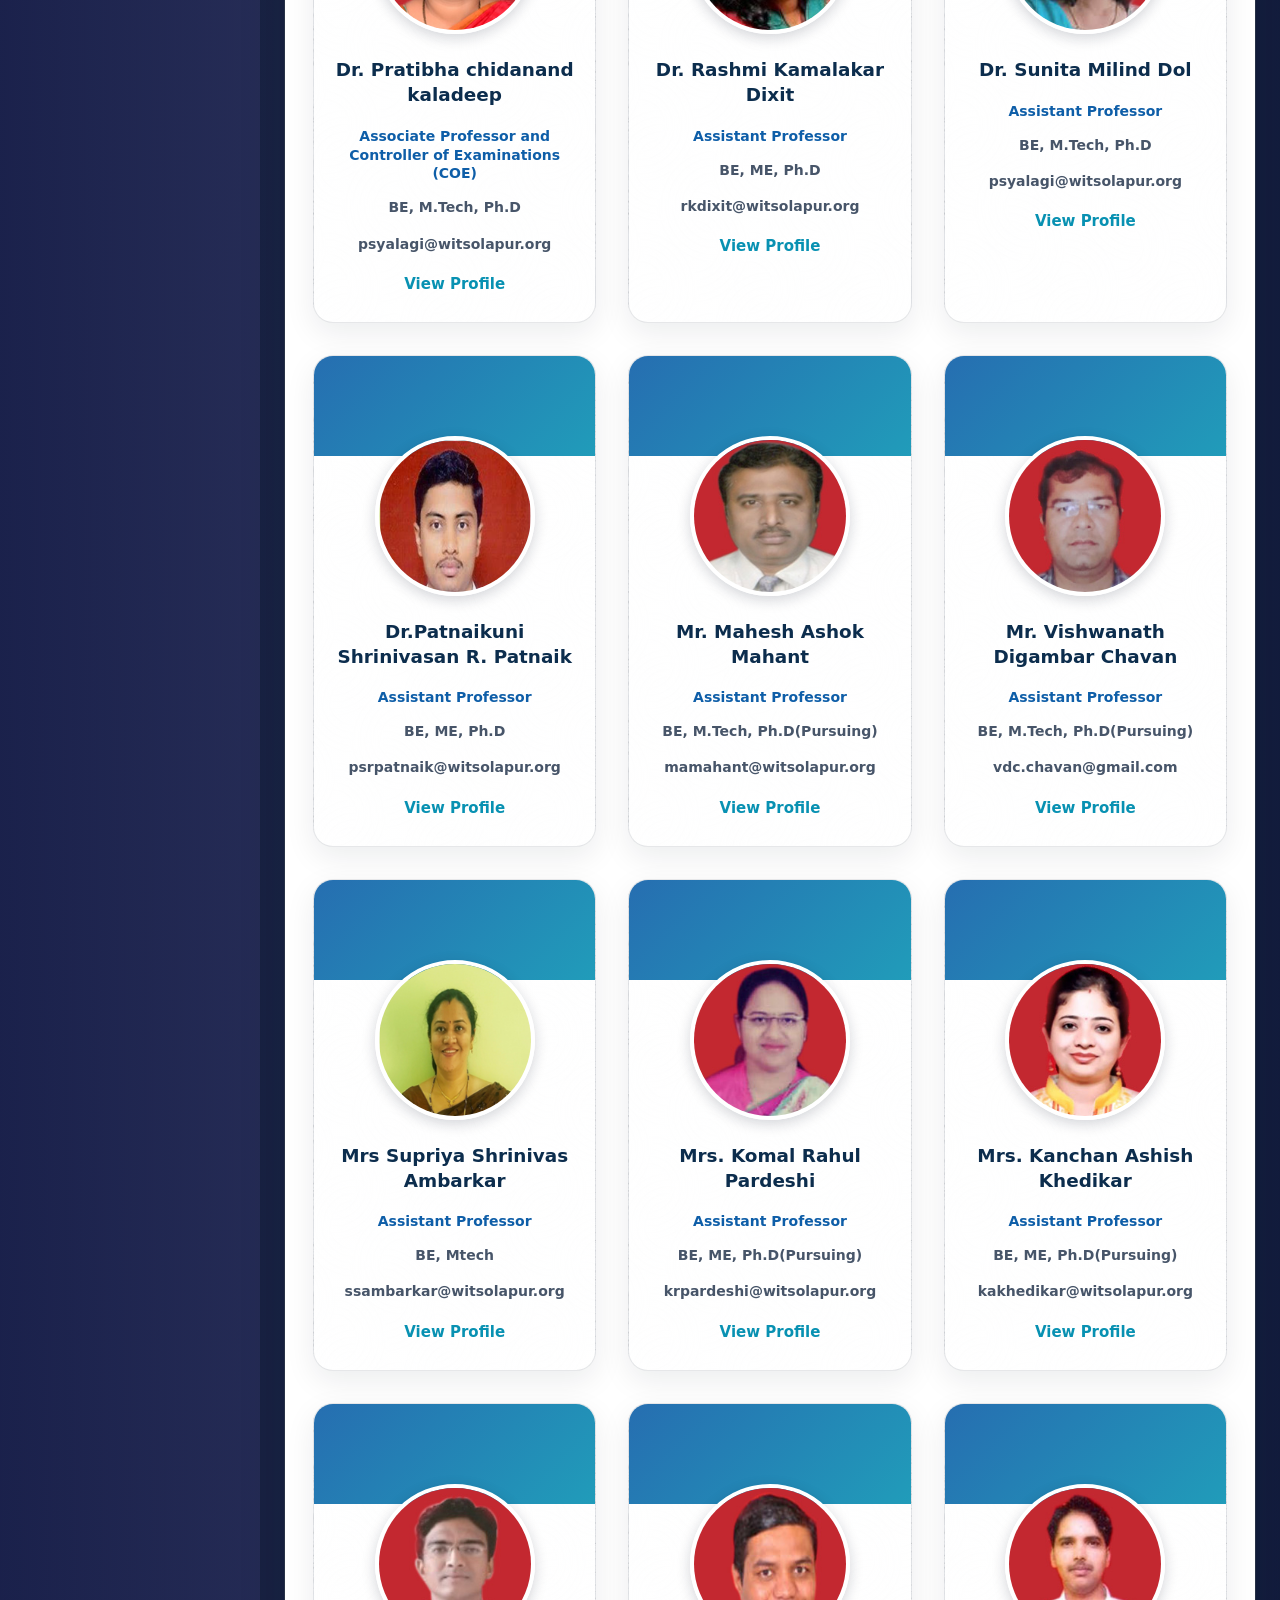
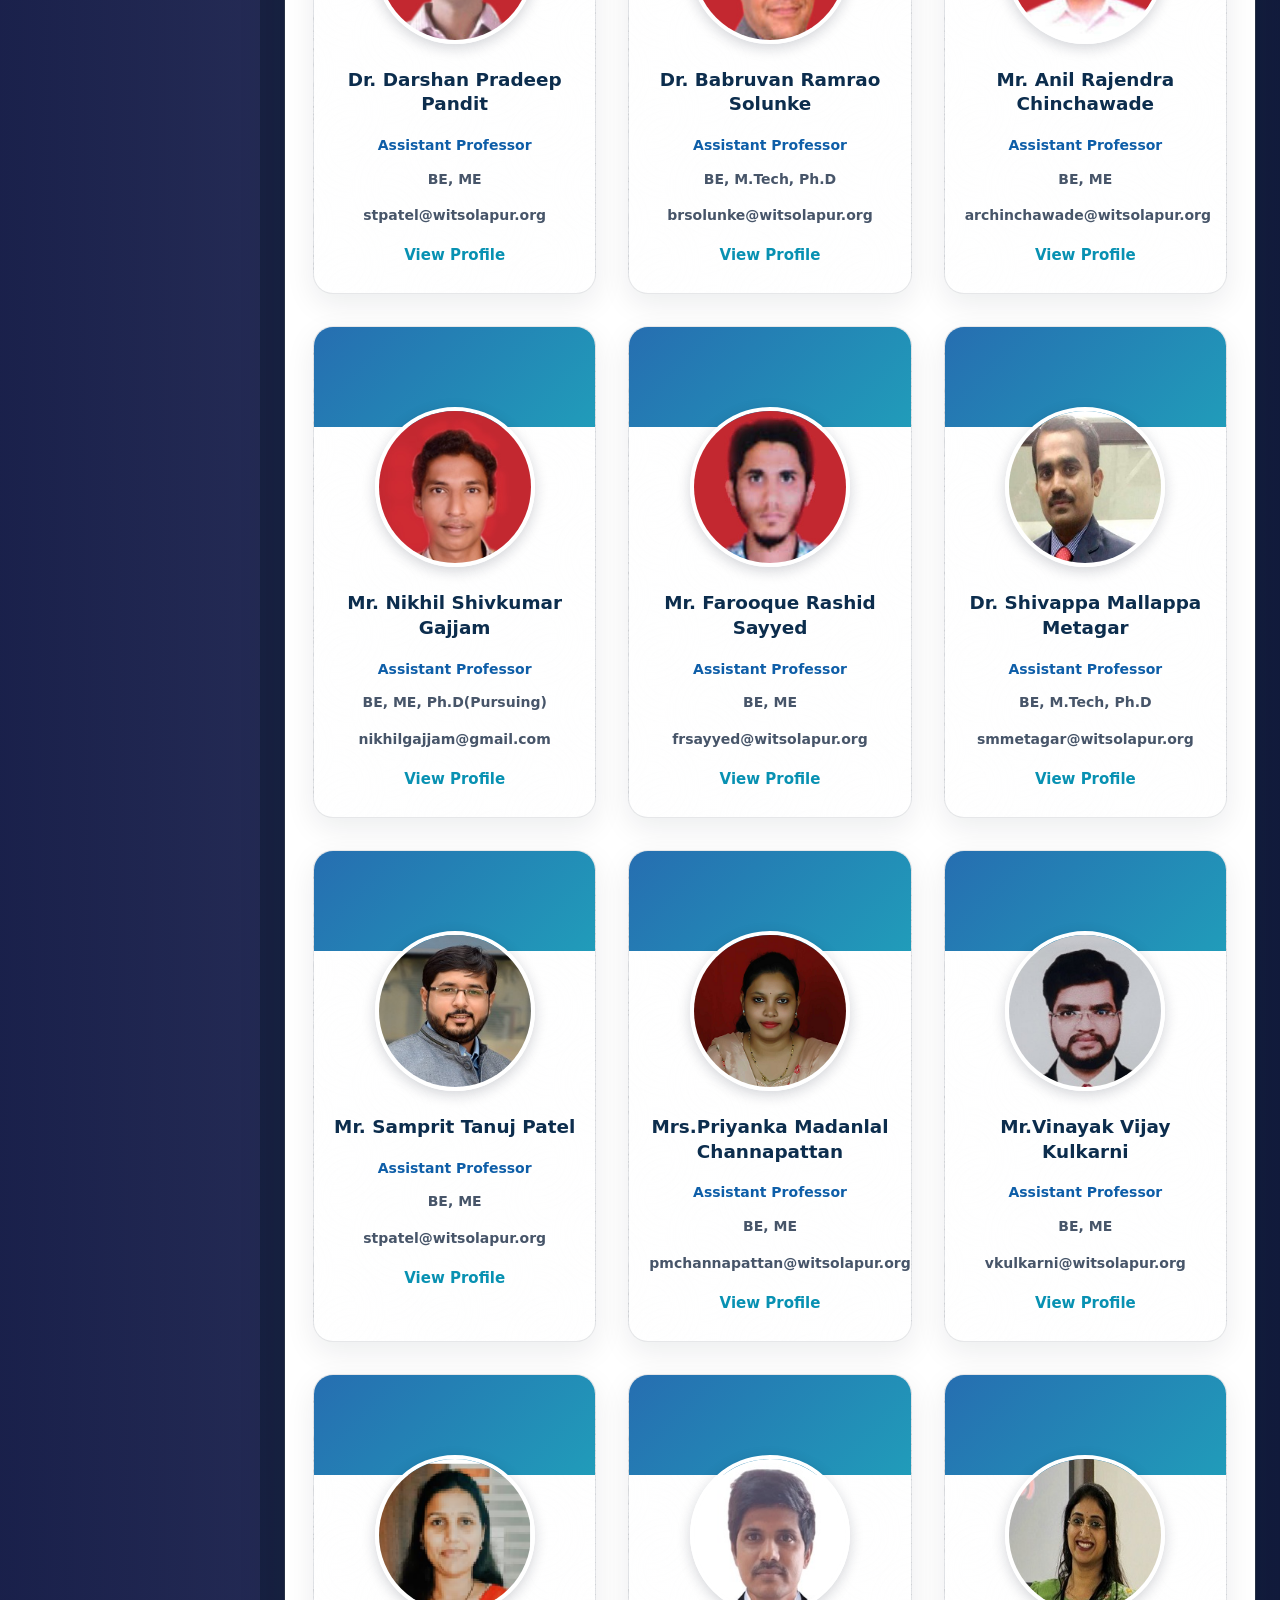
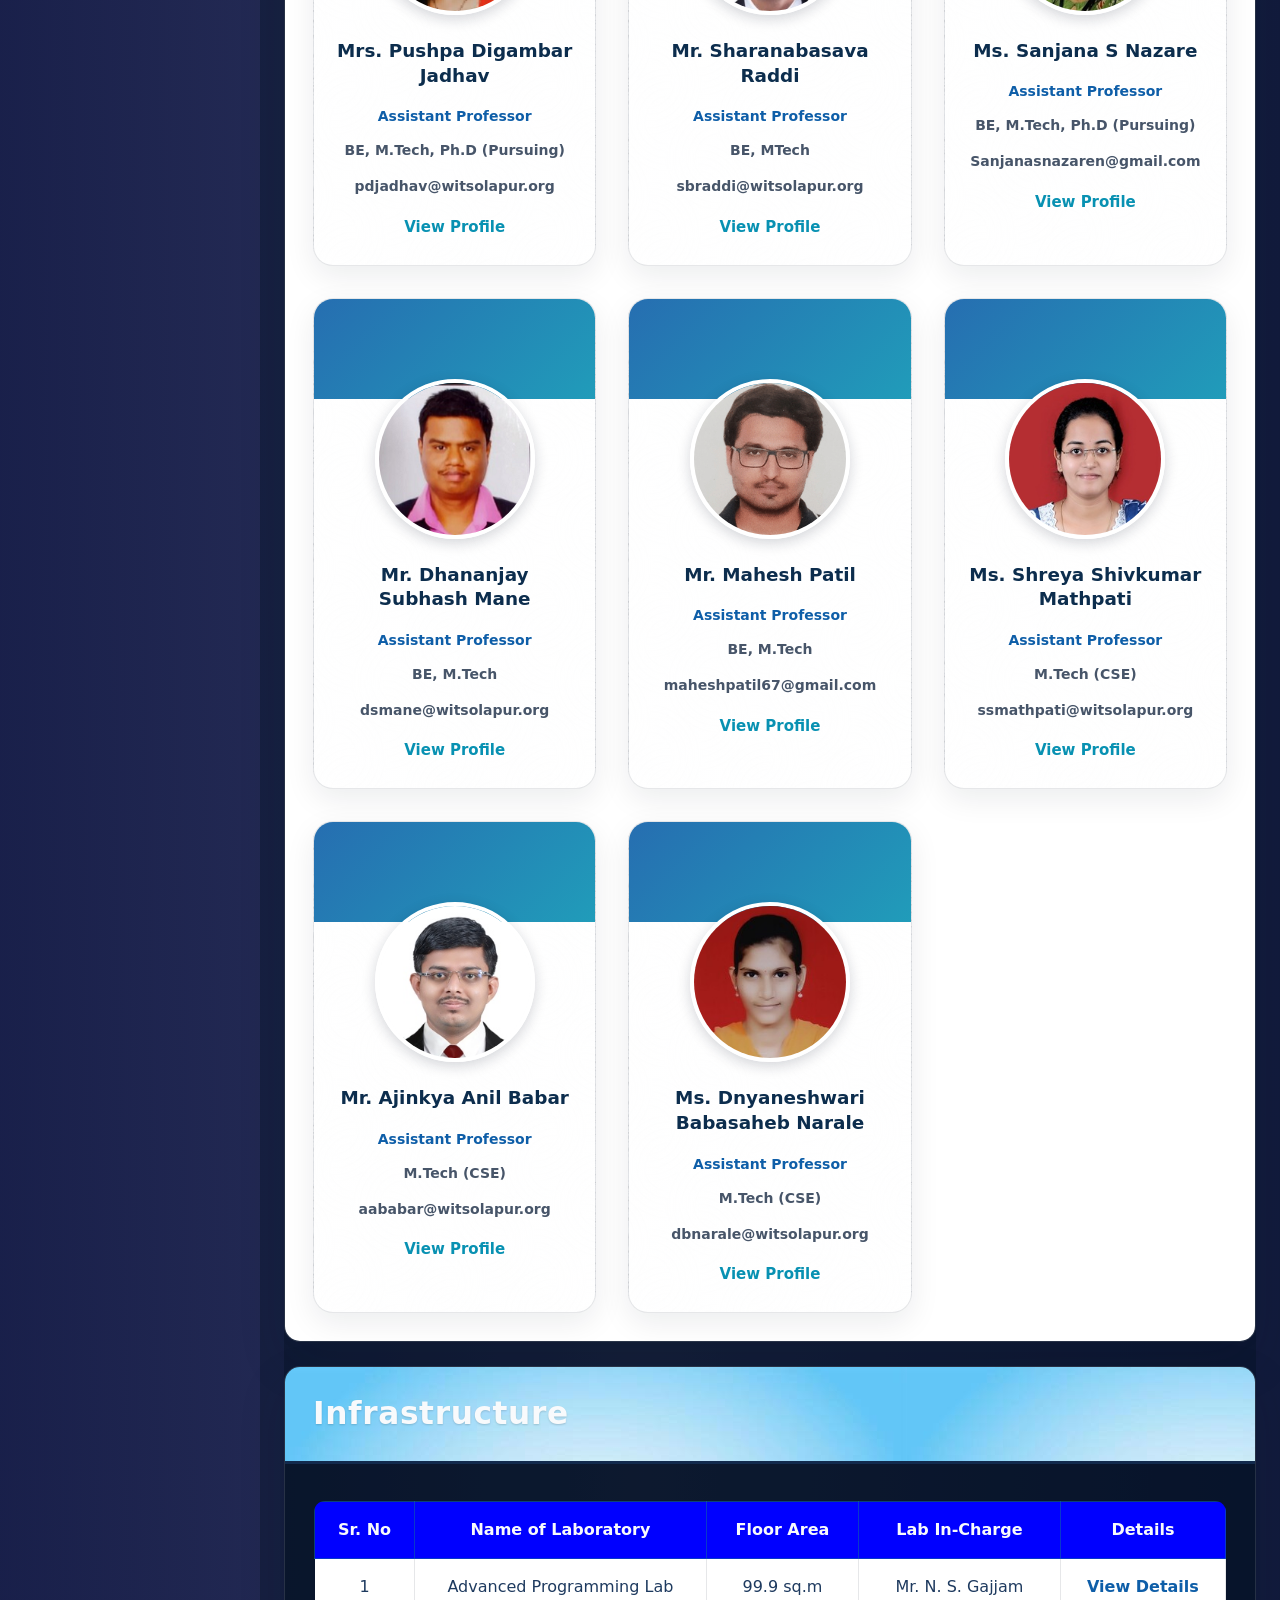
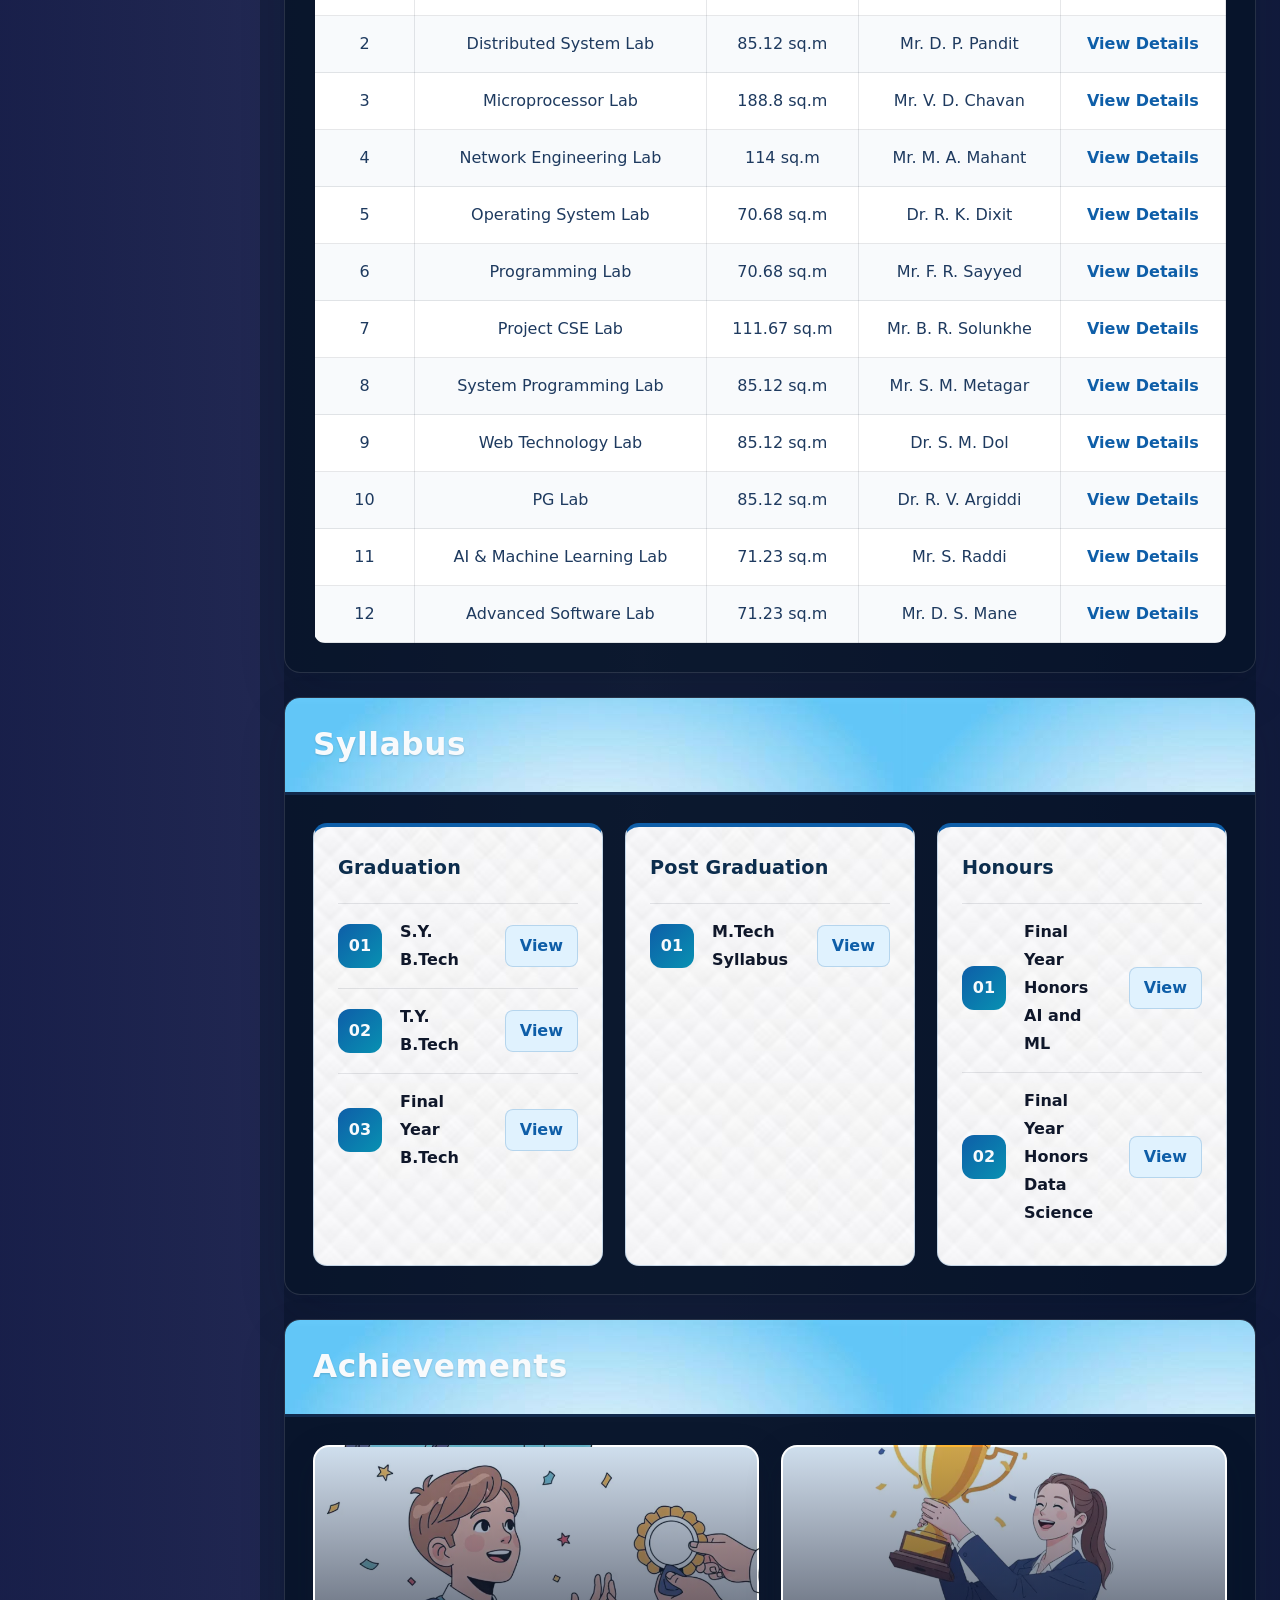
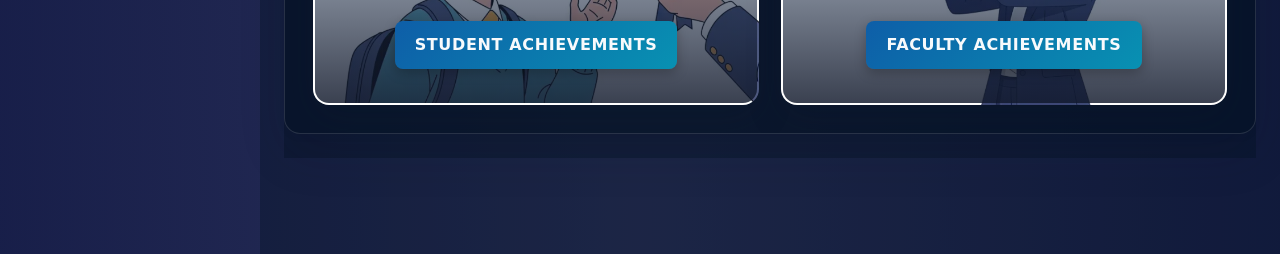
==== commit 58351ceb: "Merge remote repository" ====
--- a/pages/cse.html
+++ b/pages/cse.html
@@ -95,7 +95,6 @@
           <h1>About Department</h1>
         </div>
         <div class="section-body about-content">
-<<<<<<< HEAD
           <p>The department was established in 1985 with.UG course and started a PG course in Computer Sci & Engg. in
             2009-10. Research laboratory under the department is recognized research center of P.A.H.S.U.S.</p>
           <p>The academic curriculum covers a wide range of subjects like the computer programming, networking.
@@ -126,16 +125,6 @@
             complete industry certifications.</p>
           <p>A large number of our Alumni are working abroad and hold prominent positions in highly esteemed companies.
           </p>
-=======
-          <p>The department was established in 1985 with.UG course and started a PG course in Computer Sci & Engg. in 2009-10. Research laboratory under the department is recognized research center of P.A.H.S.U.S.</p>
-          <p>The academic curriculum covers a wide range of subjects like the computer programming, networking. Algorithms, Theory of Computation software engineering, distributed systems, network security, modern databases, Data Mining Big Data analytics and various other courses</p>
-          <p>In addition to the basic degree course, the department runs Honors degree in two specializations. 1. Artificial Intelligence & Machine learning 2. Data Science as there is an increasing demand for the professionals in these domains every year.</p>
-          <p>The Computer Science & Engineering (UG) Department has been consistently bagging three to five top ranks, and gold medalists at P.A.H. Solapur University Solapur.. The department conducts co curricular activities for students through CSI ,ISTE and IEI students chapter ,Coding clubs and National Technical symposium WITech for their overall personality development,,.. Every year our students participate in Smart India Hackathon(SIH),Idea presentation, Project competitions and Coding contest conducted by other organizations and have won many prizes.</p>
-          <p>Nearly 90% of our students are placed in highly reputed companies like Infosys Persistent. Amdocs, Tata Consultancy Services, Syntel, Tata Technologies, Tech Mahindra Limited, Hewlett Packard (HP), Capgemini, L&T Infotech, Webtech Software Pvt. Ltd., Wipro, Softenger India Pvt. Ltd., etc., with many students having multiple offers. Students actively participate in and complete online certification courses like NPTEL, MOOCs, Infosys Springboard and Spoken tutorials conducted by IITs and companies.</p>
-          <p>The department has ten laboratories well equipped with adequate computers and legal. Softwares.It has a team of highly qualified experienced faculty and young, dynamic faculty who are in the process of tuning young minds to make them globally competitive. Our faculty and students present technical papers at State, National and International level conferences on a regular basis. Many faculty have published their research articles in Scopus, SCI, Web of Science, Springer, Elsevier and IEEE proceedings.</p>
-          <p>In order to provide students with a good exposure to the professional environment and its needs, we have established good Industry-academia collaboration through MoUs with Infosys, RedHat academy, Eywa Solutions and Earth Solutions Pvt. Ltd. Students work on projects sponsored by companies, pursue internships, and complete industry certifications.</p>
-          <p>A large number of our Alumni are working abroad and hold prominent positions in highly esteemed companies.</p>
->>>>>>> c3f3a0064b307e71e5acb3ec601eabc889bc77bb
         </div>
       </section>
 
@@ -160,7 +149,6 @@
             <div class="vm-card-content">
               <h2>Mission</h2>
               <ul>
-<<<<<<< HEAD
                 <li>Deliver quality education in computer science through project-based learning, industry exposure, and
                   modern technologies.</li>
                 <li>Nurture lifelong learning and research aptitude among students to meet emerging computing
@@ -168,12 +156,6 @@
                 <li>Foster innovation, collaboration, and ethical computing practices for sustainable impact.</li>
                 <li>Strengthen industry partnerships and research engagement for career success and societal benefit.
                 </li>
-=======
-                <li>Deliver quality education in computer science through project-based learning, industry exposure, and modern technologies.</li>
-                <li>Nurture lifelong learning and research aptitude among students to meet emerging computing challenges.</li>
-                <li>Foster innovation, collaboration, and ethical computing practices for sustainable impact.</li>
-                <li>Strengthen industry partnerships and research engagement for career success and societal benefit.</li>
->>>>>>> c3f3a0064b307e71e5acb3ec601eabc889bc77bb
               </ul>
             </div>
           </div>
@@ -222,12 +204,8 @@
                     documentation.</li>
                   <li>Develop technical communication, teamwork, and problem-solving through laboratory work and
                     projects.</li>
-<<<<<<< HEAD
                   <li>Build readiness for advanced Computer Science & Engineering topics through strong conceptual and
                     practical
-=======
-                  <li>Build readiness for advanced Computer Science & Engineering topics through strong conceptual and practical
->>>>>>> c3f3a0064b307e71e5acb3ec601eabc889bc77bb
                     learning.</li>
                 </ul>
               </article>
@@ -279,12 +257,8 @@
                 <h3>Program Educational Objectives</h3>
                 <p>Graduates will:</p>
                 <ol>
-<<<<<<< HEAD
                   <li>Exhibit strong foundational knowledge and technical skills in Computer Science & Engineering for
                     successful
-=======
-                  <li>Exhibit strong foundational knowledge and technical skills in Computer Science & Engineering for successful
->>>>>>> c3f3a0064b307e71e5acb3ec601eabc889bc77bb
                     professional careers, higher studies, and research.</li>
                   <li>Demonstrate capabilities to understand and resolve societal infrastructure challenges through
                     systematic problem-solving.</li>
@@ -315,7 +289,6 @@
               <a href="../assets/images/faculty/cse/fac1.pdf" target="_blank" rel="noopener">View Profile</a>
             </div>
             <div class="faculty-card">
-<<<<<<< HEAD
               <img src="../assets/images/faculty/cse/fac13.jpeg" alt="Faculty photo" class="faculty-photo">
               <h3>Dr. Anita Mukund Pujar</h3>
               <h4>Head of Department and Professor</h4>
@@ -324,8 +297,6 @@
               <a href="../assets/images/faculty/cse/fac13.pdf" target="_blank" rel="noopener">View Profile</a>
             </div>
             <div class="faculty-card">
-=======
->>>>>>> c3f3a0064b307e71e5acb3ec601eabc889bc77bb
               <img src="../assets/images/faculty/cse/fac2.jpg" alt="Faculty photo" class="faculty-photo">
               <h3>Dr. Rajesh Vyankatesh Argiddi</h3>
               <h4>Associate Professor</h4>
@@ -343,8 +314,14 @@
               <a href="../assets/images/faculty/cse/fac3.pdf" target="_blank" rel="noopener">View Profile</a>
             </div>
             <div class="faculty-card">
-<<<<<<< HEAD
-=======
+              <img src="../assets/images/faculty/cse/fac5.jpg" alt="Faculty photo" class="faculty-photo">
+              <h3>Dr. Rashmi Kamalakar Dixit</h3>
+              <h4>Assistant Professor</h4>
+              <p>BE, ME, Ph.D</p>
+              <p>rkdixit@witsolapur.org</p>
+              <a href="../assets/images/faculty/cse/fac5.pdf" target="_blank" rel="noopener">View Profile</a>
+            </div>
+            <div class="faculty-card">
               <img src="../assets/images/faculty/cse/fac4.jpg" alt="Faculty photo" class="faculty-photo">
               <h3>Dr. Sunita Milind Dol</h3>
               <h4>Assistant Professor</h4>
@@ -352,24 +329,6 @@
               <p>psyalagi@witsolapur.org</p>
               <a href="../assets/images/faculty/cse/fac4.pdf" target="_blank" rel="noopener">View Profile</a>
             </div>
-            <div class="faculty-card">
->>>>>>> c3f3a0064b307e71e5acb3ec601eabc889bc77bb
-              <img src="../assets/images/faculty/cse/fac5.jpg" alt="Faculty photo" class="faculty-photo">
-              <h3>Dr. Rashmi Kamalakar Dixit</h3>
-              <h4>Assistant Professor</h4>
-              <p>BE, ME, Ph.D</p>
-              <p>rkdixit@witsolapur.org</p>
-              <a href="../assets/images/faculty/cse/fac5.pdf" target="_blank" rel="noopener">View Profile</a>
-            </div>
-            <div class="faculty-card">
-<<<<<<< HEAD
-              <img src="../assets/images/faculty/cse/fac4.jpg" alt="Faculty photo" class="faculty-photo">
-              <h3>Dr. Sunita Milind Dol</h3>
-              <h4>Assistant Professor</h4>
-              <p>BE, M.Tech, Ph.D</p>
-              <p>psyalagi@witsolapur.org</p>
-              <a href="../assets/images/faculty/cse/fac4.pdf" target="_blank" rel="noopener">View Profile</a>
-            </div>
 
             <div class="faculty-card">
               <img src="../assets/images/faculty/cse/fac21.jpg" alt="Faculty photo" class="faculty-photo">
@@ -381,8 +340,6 @@
             </div>
 
             <div class="faculty-card">
-=======
->>>>>>> c3f3a0064b307e71e5acb3ec601eabc889bc77bb
               <img src="../assets/images/faculty/cse/fac6.jpg" alt="Faculty photo" class="faculty-photo">
               <h3>Mr. Mahesh Ashok Mahant</h3>
               <h4>Assistant Professor</h4>
@@ -390,7 +347,6 @@
               <p>mamahant@witsolapur.org</p>
               <a href="../assets/images/faculty/cse/fac6.pdf" target="_blank" rel="noopener">View Profile</a>
             </div>
-<<<<<<< HEAD
 
             <div class="faculty-card">
               <img src="../assets/images/faculty/cse/fac15.jpg" alt="Faculty photo" class="faculty-photo">
@@ -399,7 +355,25 @@
               <p>BE, M.Tech, Ph.D(Pursuing)</p>
               <p>vdc.chavan@gmail.com </p>
               <a href="../assets/images/faculty/cse/fac15.pdf" target="_blank" rel="noopener">View Profile</a>
-=======
+            </div>
+            <div class="faculty-card">
+              <img src="../assets/images/faculty/cse/fac9.jpg" alt="Faculty photo" class="faculty-photo">
+              <h3>Mrs Supriya Shrinivas Ambarkar</h3>
+              <h4>Assistant Professor</h4>
+              <p>BE, Mtech</p>
+              <p>ssambarkar@witsolapur.org</p>
+              <a href="../assets/images/faculty/cse/fac9.pdf" target="_blank" rel="noopener">View Profile</a>
+            </div>
+
+            <div class="faculty-card">
+              <img src="../assets/images/faculty/cse/fac8.jpg" alt="Faculty photo" class="faculty-photo">
+              <h3>Mrs. Komal Rahul Pardeshi</h3>
+              <h4>Assistant Professor</h4>
+              <p>BE, ME, Ph.D(Pursuing)</p>
+              <p>krpardeshi@witsolapur.org</p>
+              <a href="../assets/images/faculty/cse/fac8.pdf" target="_blank" rel="noopener">View Profile</a>
+            </div>
+
             <div class="faculty-card">
               <img src="../assets/images/faculty/cse/fac7.jpg" alt="Faculty photo" class="faculty-photo">
               <h3>Mrs. Kanchan Ashish Khedikar</h3>
@@ -408,44 +382,23 @@
               <p>kakhedikar@witsolapur.org </p>
               <a href="../assets/images/faculty/cse/fac7.pdf" target="_blank" rel="noopener">View Profile</a>
             </div>
-            <div class="faculty-card">
-              <img src="../assets/images/faculty/cse/fac8.jpg" alt="Faculty photo" class="faculty-photo">
-              <h3>Mrs. Komal Rahul Pardeshi</h3>
-              <h4>Assistant Professor</h4>
-              <p>BE, ME, Ph.D(Pursuing)</p>
-              <p>krpardeshi@witsolapur.org</p>
-              <a href="../assets/images/faculty/cse/fac8.pdf" target="_blank" rel="noopener">View Profile</a>
->>>>>>> c3f3a0064b307e71e5acb3ec601eabc889bc77bb
-            </div>
-            <div class="faculty-card">
-              <img src="../assets/images/faculty/cse/fac9.jpg" alt="Faculty photo" class="faculty-photo">
-              <h3>Mrs Supriya Shrinivas Ambarkar</h3>
-              <h4>Assistant Professor</h4>
-              <p>BE, Mtech</p>
-              <p>ssambarkar@witsolapur.org</p>
-              <a href="../assets/images/faculty/cse/fac9.pdf" target="_blank" rel="noopener">View Profile</a>
-            </div>
-<<<<<<< HEAD
-
-            <div class="faculty-card">
-              <img src="../assets/images/faculty/cse/fac8.jpg" alt="Faculty photo" class="faculty-photo">
-              <h3>Mrs. Komal Rahul Pardeshi</h3>
-              <h4>Assistant Professor</h4>
-              <p>BE, ME, Ph.D(Pursuing)</p>
-              <p>krpardeshi@witsolapur.org</p>
-              <a href="../assets/images/faculty/cse/fac8.pdf" target="_blank" rel="noopener">View Profile</a>
-            </div>
-
-            <div class="faculty-card">
-              <img src="../assets/images/faculty/cse/fac7.jpg" alt="Faculty photo" class="faculty-photo">
-              <h3>Mrs. Kanchan Ashish Khedikar</h3>
-              <h4>Assistant Professor</h4>
-              <p>BE, ME, Ph.D(Pursuing)</p>
-              <p>kakhedikar@witsolapur.org </p>
-              <a href="../assets/images/faculty/cse/fac7.pdf" target="_blank" rel="noopener">View Profile</a>
-            </div>
             
-=======
+            <div class="faculty-card">
+              <img src="../assets/images/faculty/cse/fac11.jpg" alt="Faculty photo" class="faculty-photo">
+              <h3>Dr. Darshan Pradeep Pandit</h3>
+              <h4>Assistant Professor</h4>
+              <p>BE, ME</p>
+              <p> stpatel@witsolapur.org</p>
+              <a href="../assets/images/faculty/cse/fac11.pdf" target="_blank" rel="noopener">View Profile</a>
+            </div>
+             <div class="faculty-card">
+              <img src="../assets/images/faculty/cse/fac16.jpg" alt="Faculty photo" class="faculty-photo">
+              <h3>Dr. Babruvan Ramrao Solunke</h3>
+              <h4>Assistant Professor</h4>
+              <p>BE, M.Tech, Ph.D</p>
+              <p>brsolunke@witsolapur.org</p>
+              <a href="../assets/images/faculty/cse/fac16.pdf" target="_blank" rel="noopener">View Profile</a>
+            </div>
             <div class="faculty-card">
               <img src="../assets/images/faculty/cse/fac10.jpg" alt="Faculty photo" class="faculty-photo">
               <h3>Mr. Anil Rajendra Chinchawade</h3>
@@ -454,22 +407,39 @@
               <p> archinchawade@witsolapur.org</p>
               <a href="../assets/images/faculty/cse/fac10.pdf" target="_blank" rel="noopener">View Profile</a>
             </div>
->>>>>>> c3f3a0064b307e71e5acb3ec601eabc889bc77bb
-            <div class="faculty-card">
-              <img src="../assets/images/faculty/cse/fac11.jpg" alt="Faculty photo" class="faculty-photo">
-              <h3>Dr. Darshan Pradeep Pandit</h3>
+            <div class="faculty-card">
+              <img src="../assets/images/faculty/cse/fac17.jpg" alt="Faculty photo" class="faculty-photo">
+              <h3>Mr. Nikhil Shivkumar Gajjam</h3>
+              <h4>Assistant Professor</h4>
+              <p>BE, ME, Ph.D(Pursuing)</p>
+              <p>nikhilgajjam@gmail.com</p>
+              <a href="../assets/images/faculty/cse/fac17.pdf" target="_blank" rel="noopener">View Profile</a>
+            </div>
+            <div class="faculty-card">
+              <img src="../assets/images/faculty/cse/fac18.jpg" alt="Faculty photo" class="faculty-photo">
+              <h3>Mr. Farooque Rashid Sayyed</h3>
               <h4>Assistant Professor</h4>
               <p>BE, ME</p>
-              <p> stpatel@witsolapur.org</p>
-              <a href="../assets/images/faculty/cse/fac11.pdf" target="_blank" rel="noopener">View Profile</a>
-            </div>
-<<<<<<< HEAD
-             <div class="faculty-card">
-              <img src="../assets/images/faculty/cse/fac16.jpg" alt="Faculty photo" class="faculty-photo">
-              <h3>Dr. Babruvan Ramrao Solunke</h3>
+              <p>frsayyed@witsolapur.org</p>
+              <a href="../assets/images/faculty/cse/fac18.pdf" target="_blank" rel="noopener">View Profile</a>
+            </div>
+            <div class="faculty-card">
+              <img src="../assets/images/faculty/cse/fac19.jpg" alt="Faculty photo" class="faculty-photo">
+              <h3>Dr. Shivappa Mallappa Metagar</h3>
               <h4>Assistant Professor</h4>
               <p>BE, M.Tech, Ph.D</p>
-=======
+              <p>smmetagar@witsolapur.org</p>
+              <a href="../assets/images/faculty/cse/fac19.pdf" target="_blank" rel="noopener">View Profile</a>
+            </div>
+            
+            <div class="faculty-card">
+              <img src="../assets/images/faculty/cse/fac20.jpg" alt="Faculty photo" class="faculty-photo">
+              <h3>Mr. Samprit Tanuj Patel</h3>
+              <h4>Assistant Professor</h4>
+              <p>BE, ME</p>
+              <p>stpatel@witsolapur.org</p>
+              <a href="../assets/images/faculty/cse/fac20.pdf" target="_blank" rel="noopener">View Profile</a>
+            </div>
             <div class="faculty-card">
               <img src="../assets/images/faculty/cse/fac12.jpg" alt="Faculty photo" class="faculty-photo">
               <h3>Mrs.Priyanka Madanlal Channapattan</h3>
@@ -478,94 +448,6 @@
               <p>pmchannapattan@witsolapur.org</p>
               <a href="../assets/images/faculty/cse/fac12.pdf" target="_blank" rel="noopener">View Profile</a>
             </div>
-           
-            <div class="faculty-card">
-              <img src="../assets/images/faculty/cse/fac16.jpg" alt="Faculty photo" class="faculty-photo">
-              <h3>Dr. Babruvan Ramrao Solunke</h3>
-              <h4>Assistant Professor</h4>
-              <p>BE,  M.Tech, Ph.D</p>
->>>>>>> c3f3a0064b307e71e5acb3ec601eabc889bc77bb
-              <p>brsolunke@witsolapur.org</p>
-              <a href="../assets/images/faculty/cse/fac16.pdf" target="_blank" rel="noopener">View Profile</a>
-            </div>
-            <div class="faculty-card">
-<<<<<<< HEAD
-              <img src="../assets/images/faculty/cse/fac10.jpg" alt="Faculty photo" class="faculty-photo">
-              <h3>Mr. Anil Rajendra Chinchawade</h3>
-              <h4>Assistant Professor</h4>
-              <p>BE, ME</p>
-              <p> archinchawade@witsolapur.org</p>
-              <a href="../assets/images/faculty/cse/fac10.pdf" target="_blank" rel="noopener">View Profile</a>
-=======
-              <img src="../assets/images/faculty/cse/fac13.jpeg" alt="Faculty photo" class="faculty-photo">
-              <h3>Dr. Anita Mukund Pujar</h3>
-              <h4>Head of Department and Professor</h4>
-              <p>BE, ME, Ph.D</p>
-              <p>arkulkarni@witsolapur.org</p>
-              <a href="../assets/images/faculty/cse/fac13.pdf" target="_blank" rel="noopener">View Profile</a>
-            </div>
-            <div class="faculty-card">
-              <img src="../assets/images/faculty/cse/fac14.jpg" alt="Faculty photo" class="faculty-photo">
-              <h3>Dr.Patnaikuni Shrinivasan R. Patnaik</h3>
-              <h4>Assistant Professor</h4>
-              <p>BE, ME, Ph.D</p>
-              <p>psrpatnaik@witsolapur.org</p>
-              <a href="../assets/images/faculty/cse/fac14.pdf" target="_blank" rel="noopener">View Profile</a>
-            </div>
-            <div class="faculty-card">
-              <img src="../assets/images/faculty/cse/fac15.jpg" alt="Faculty photo" class="faculty-photo">
-              <h3>Mr. Vishwanath Digambar Chavan</h3>
-              <h4>Assistant Professor</h4>
-              <p>BE, M.Tech, Ph.D(Pursuing)</p>
-              <p>vdc.chavan@gmail.com </p>
-              <a href="../assets/images/faculty/cse/fac15.pdf" target="_blank" rel="noopener">View Profile</a>
->>>>>>> c3f3a0064b307e71e5acb3ec601eabc889bc77bb
-            </div>
-            <div class="faculty-card">
-              <img src="../assets/images/faculty/cse/fac17.jpg" alt="Faculty photo" class="faculty-photo">
-              <h3>Mr. Nikhil Shivkumar Gajjam</h3>
-              <h4>Assistant Professor</h4>
-              <p>BE, ME, Ph.D(Pursuing)</p>
-              <p>nikhilgajjam@gmail.com</p>
-              <a href="../assets/images/faculty/cse/fac17.pdf" target="_blank" rel="noopener">View Profile</a>
-            </div>
-            <div class="faculty-card">
-              <img src="../assets/images/faculty/cse/fac18.jpg" alt="Faculty photo" class="faculty-photo">
-              <h3>Mr. Farooque Rashid Sayyed</h3>
-              <h4>Assistant Professor</h4>
-              <p>BE, ME</p>
-              <p>frsayyed@witsolapur.org</p>
-              <a href="../assets/images/faculty/cse/fac18.pdf" target="_blank" rel="noopener">View Profile</a>
-            </div>
-            <div class="faculty-card">
-              <img src="../assets/images/faculty/cse/fac19.jpg" alt="Faculty photo" class="faculty-photo">
-              <h3>Dr. Shivappa Mallappa Metagar</h3>
-              <h4>Assistant Professor</h4>
-              <p>BE, M.Tech, Ph.D</p>
-              <p>smmetagar@witsolapur.org</p>
-              <a href="../assets/images/faculty/cse/fac19.pdf" target="_blank" rel="noopener">View Profile</a>
-            </div>
-<<<<<<< HEAD
-            
-=======
->>>>>>> c3f3a0064b307e71e5acb3ec601eabc889bc77bb
-            <div class="faculty-card">
-              <img src="../assets/images/faculty/cse/fac20.jpg" alt="Faculty photo" class="faculty-photo">
-              <h3>Mr. Samprit Tanuj Patel</h3>
-              <h4>Assistant Professor</h4>
-              <p>BE, ME</p>
-              <p>stpatel@witsolapur.org</p>
-              <a href="../assets/images/faculty/cse/fac20.pdf" target="_blank" rel="noopener">View Profile</a>
-            </div>
-<<<<<<< HEAD
-            <div class="faculty-card">
-              <img src="../assets/images/faculty/cse/fac12.jpg" alt="Faculty photo" class="faculty-photo">
-              <h3>Mrs.Priyanka Madanlal Channapattan</h3>
-              <h4>Assistant Professor</h4>
-              <p>BE, ME</p>
-              <p>pmchannapattan@witsolapur.org</p>
-              <a href="../assets/images/faculty/cse/fac12.pdf" target="_blank" rel="noopener">View Profile</a>
-            </div>
             <div class="faculty-card">
               <img src="../assets/images/faculty/cse/fac22.jpg" alt="Faculty photo" class="faculty-photo">
               <h3>Mr.Vinayak Vijay Kulkarni</h3>
@@ -640,8 +522,6 @@
               <p>dbnarale@witsolapur.org</p>
               <a href="../assets/images/faculty/cse/fac30.pdf" target="_blank" rel="noopener">View Profile</a>
             </div>
-=======
->>>>>>> c3f3a0064b307e71e5acb3ec601eabc889bc77bb
           </div>
         </div>
       </section>
